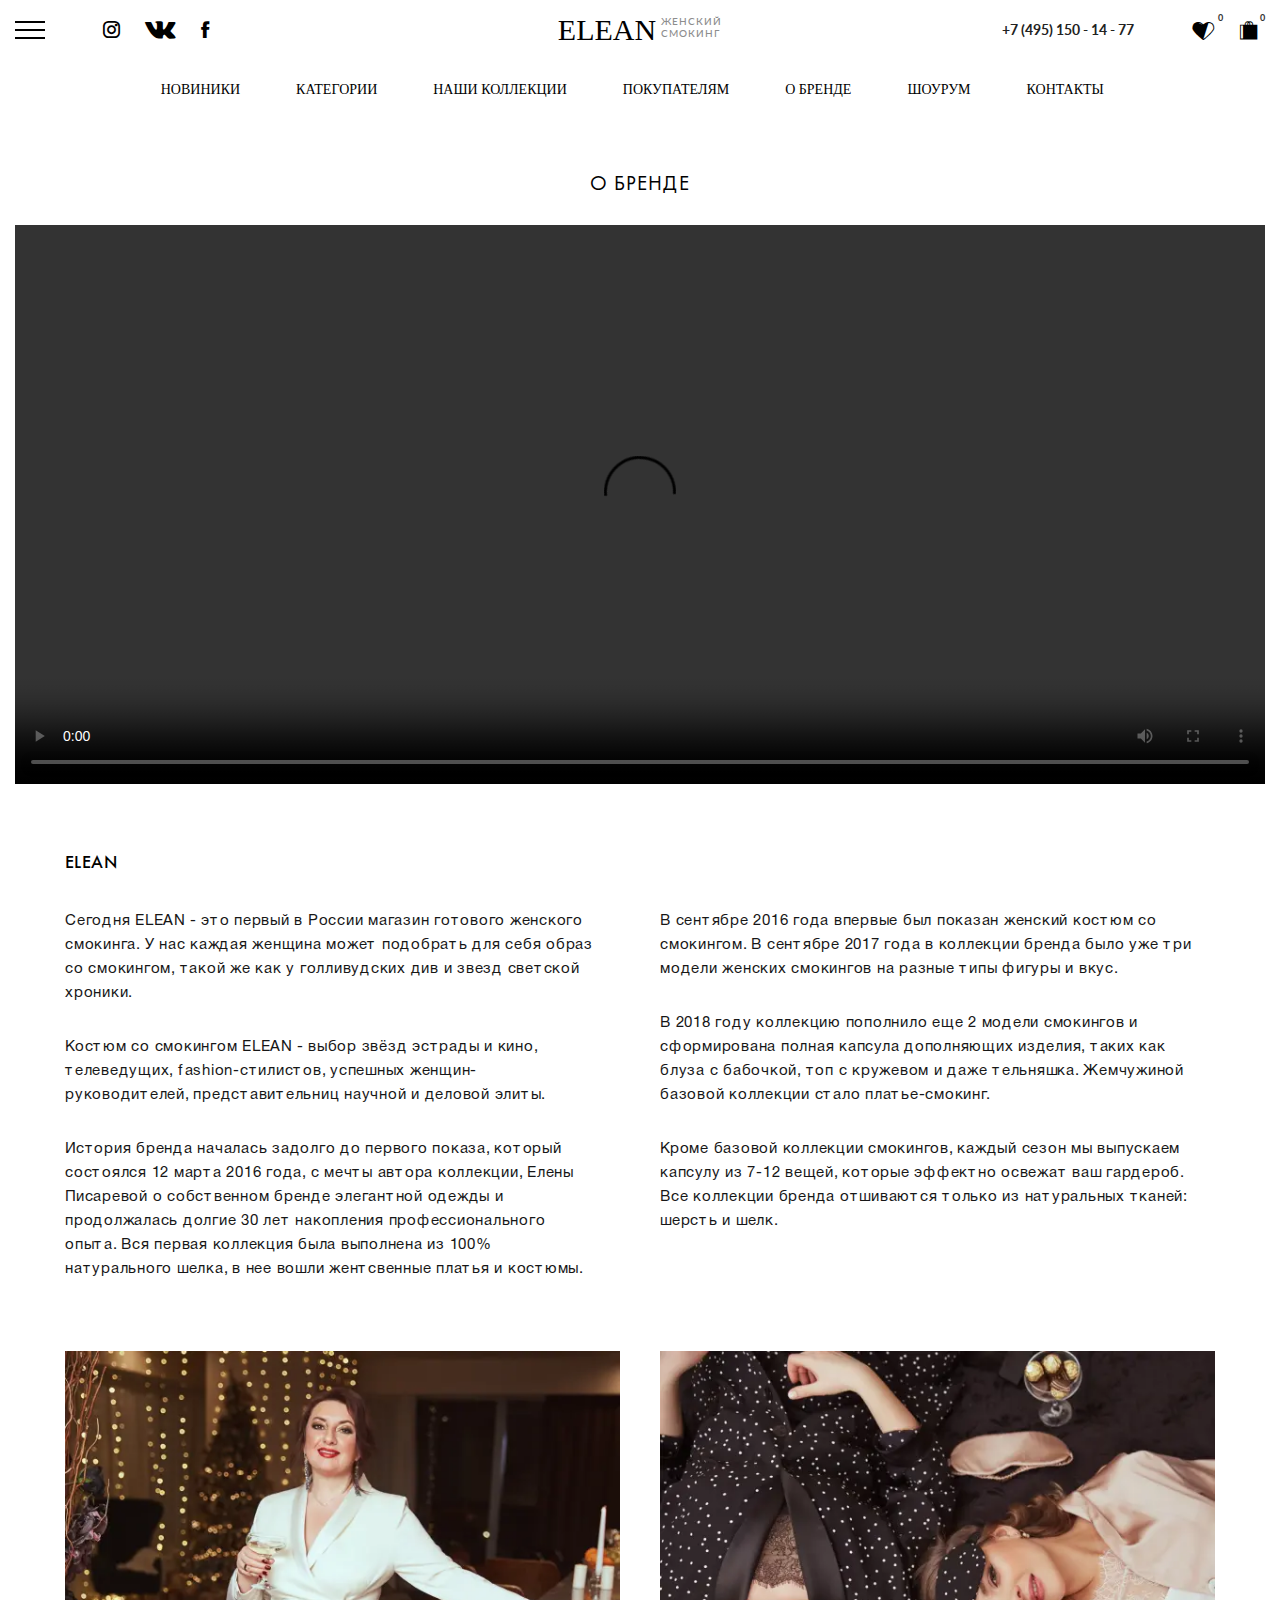
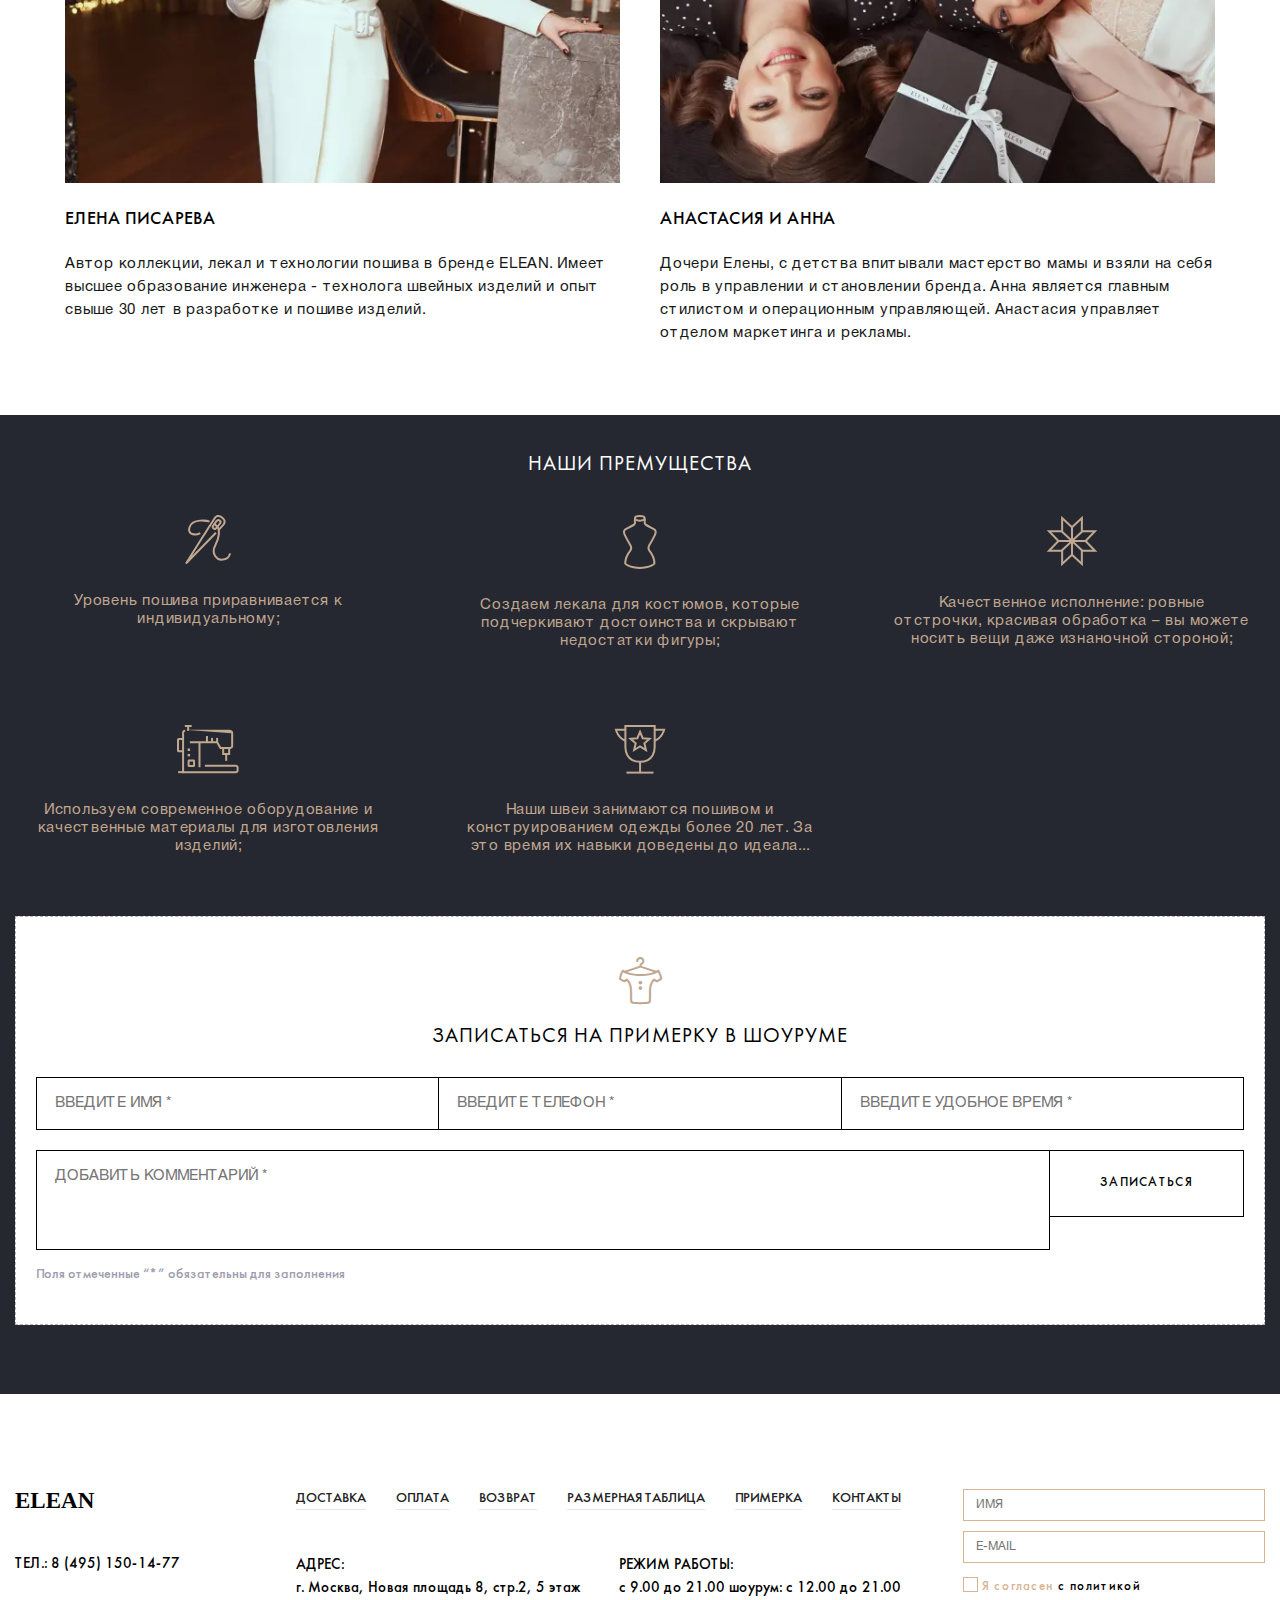
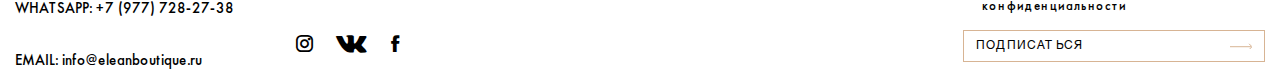
==== about-the-brand.html @ 34b33ac5 "new" ====
<!DOCTYPE html>
<html lang="ru">

<head>
	<title>О БРЕНДЕ</title>
	<meta charset="UTF-8">
	<meta name="format-detection" content="telephone=no">
	<!-- <style>body{opacity: 0;}</style> -->
	<link rel="stylesheet" href="css/style.min.css?_v=20231211155621">
	<link rel="shortcut icon" href="favicon.ico">
	<!-- <meta name="robots" content="noindex, nofollow"> -->
	<meta name="viewport" content="width=device-width, initial-scale=1.0">
</head>

<body>
	<div class="wrapper">
		<header data-scroll="60" class="header">
			<div class="header__container">
				<div class="header__block-top block-top-header">
					<div class="block-top-header__witgh">
						<button type="button" class="menu__icon icon-menu"><span></span></button>
						<a href="" class="block-top-header__like">
							<svg xmlns="http://www.w3.org/2000/svg" width="22" height="18" viewBox="0 0 22 18" fill="none">
								<path d="M10.7965 3.27615C10.1877 2.73743 7.85542 0.801656 5.79016 0.82144C3.67352 0.841984 0.406316 2.20478 0.681891 6.24296C0.92555 9.81014 10.6345 17.1454 10.6345 17.1454C10.6953 17.1895 10.7583 17.1895 10.8237 17.1454C10.8237 17.1454 20.5327 9.80938 20.7763 6.24296C21.0519 2.20478 17.7847 0.841984 15.6673 0.82144C13.2689 0.798612 10.51 3.41312 10.51 3.41312L8.637 5.29182" stroke="#333333" stroke-miterlimit="3.8637" />
							</svg>
						</a>
						<div class="block-top-header__social-block">
							<a href="" class="_icon-instagram"></a>
							<a href="" class="_icon-vk"></a>
							<a href="" class="_icon-fb"></a>
						</div>
					</div>
					<div class="block-top-header__logo logo-block-top-header">
						<a href="home.html" class="logo-header__logo">ELEAN</a>
						<div class="logo-header__sub-title">
							<p>ЖЕНСКИЙ</p>
							<p>СМОКИНГ</p>
						</div>
					</div>
					<div class="block-top-header__witgh block-top-header__witgh_right">
						<a href="tel:74951501477" class="block-top-header__tel">+7 (495) 150 - 14 - 77</a>
						<div class="block-top-header__icons icons-block-top-header">
							<a href="" class="block-top-header__iteme">
								<div class="_icon-like-black"></div>
								<div class="block-top-header__num">0</div>
							</a>
							<a data-popup=".bascet" href="#" class="block-top-header__iteme">
								<div class="_icon-bascet"></div>
								<div class="block-top-header__num">0</div>
							</a>
						</div>
					</div>
				</div>
				<div class="header__block-bottom block-bottom-header">
					<nav class="block-bottom-header__menu">
						<ul class="block-bottom-header__right">
							<li class="block-bottom-header__item"><a href="catalog.html" class="block-bottom-header__link">НОВИНИКИ</a></li>
							<li class="block-bottom-header__item"><a href="catalog.html" class="block-bottom-header__link">КАТЕГОРИИ</a></li>
							<li class="block-bottom-header__item"><a href="catalog.html" class="block-bottom-header__link">НАШИ
									КОЛЛЕКЦИИ</a>
							</li>
						</ul>
						<ul class="block-bottom-header__left">
							<li class="block-bottom-header__item"><a href="delivery.html" class="block-bottom-header__link">ПОКУПАТЕЛЯМ</a></li>
							<li class="block-bottom-header__item"><a href="about-the-brand.html" class="block-bottom-header__link">О
									БРЕНДЕ</a></li>
							<li class="block-bottom-header__item"><a href="showroom.html" class="block-bottom-header__link">ШОУРУМ</a></li>
							<li class="block-bottom-header__item"><a href="contacts.html" class="block-bottom-header__link">КОНТАКТЫ</a></li>
						</ul>
					</nav>
				</div>
				<div class="block-top-header__menu menu">
					<nav data-fullscreen class="menu__body header-body-menu">
						<ul class="menu__list header-body-menu__list">
							<li class="menu__item header-body-menu__iteme">
								<div class="menu__link header-body-menu__link">Категории</div>
								<ul class="menu__list header-body-menu__sub-list">
									<li class="menu__item header-body-menu__sub-iteme"><a href="catalog.html" class="menu__link header-body-menu__sub-link">Юбки</a>
									</li>
									<li class="menu__item header-body-menu__sub-iteme"><a href="catalog.html" class="menu__link header-body-menu__sub-link">Смокинг</a>
									</li>
									<li class="menu__item header-body-menu__sub-iteme"><a href="catalog.html" class="menu__link header-body-menu__sub-link">Костюмы</a>
									</li>
									<li class="menu__item header-body-menu__sub-iteme"><a href="catalog.html" class="menu__link header-body-menu__sub-link">Аксессуары</a>
									</li>
									<li class="menu__item header-body-menu__sub-iteme"><a href="catalog.html" class="menu__link header-body-menu__sub-link">Брюки</a>
									</li>
								</ul>
							</li>
							<li class="menu__item header-body-menu__iteme">
								<div class="menu__link header-body-menu__link">Коллекции</div>
								<ul class="menu__list header-body-menu__sub-list">
									<li class="menu__item header-body-menu__sub-iteme"><a href="catalog.html" class="menu__link header-body-menu__sub-link">Осень-зима 20-21</a>
									</li>
									<li class="menu__item header-body-menu__sub-iteme"><a href="catalog.html" class="menu__link header-body-menu__sub-link">Вечерние комплекты</a>
									</li>
									<li class="menu__item header-body-menu__sub-iteme"><a href="catalog.html" class="menu__link header-body-menu__sub-link">Предзаказ</a>
									</li>
									<li class="menu__item header-body-menu__sub-iteme"><a href="catalog.html" class="menu__link header-body-menu__sub-link">Свадьба и выпускной</a>
									</li>
								</ul>
							</li>
							<li class="menu__item header-body-menu__iteme">
								<div class="menu__link header-body-menu__link">Покупателям</div>
								<ul class="menu__list header-body-menu__sub-list">
									<li class="menu__item header-body-menu__sub-iteme"><a href="delivery.html" class="menu__link header-body-menu__sub-link">Доставка</a>
									</li>
									<li class="menu__item header-body-menu__sub-iteme"><a href="" class="menu__link header-body-menu__sub-link">Акции</a>
									</li>
									<li class="menu__item header-body-menu__sub-iteme"><a href="delivery.html" class="menu__link header-body-menu__sub-link">Возврат</a>
									</li>
									<li class="menu__item header-body-menu__sub-iteme"><a href="speciman.html" class="menu__link header-body-menu__sub-link">Размерная таблица</a>
									</li>
									<li class="menu__item header-body-menu__sub-iteme"><a href="speciman.html" class="menu__link header-body-menu__sub-link">Примерка</a>
									</li>
									<li class="menu__item header-body-menu__sub-iteme"><a href="" class="menu__link header-body-menu__sub-link">Оптовым покупателям</a>
									</li>
								</ul>
							</li>
							<li class="menu__item header-body-menu__iteme">
								<div class="menu__link header-body-menu__link">О бренде</div>
								<ul class="menu__list header-body-menu__sub-list">
									<li class="menu__item header-body-menu__sub-iteme"><a href="showroom.html" class="menu__link header-body-menu__sub-link">Шоурум</a>
									</li>
									<li class="menu__item header-body-menu__sub-iteme"><a href="reviews.html" class="menu__link header-body-menu__sub-link">Отзывы</a>
									</li>
									<li class="menu__item header-body-menu__sub-iteme"><a href="" class="menu__link header-body-menu__sub-link">Статьи</a>
									</li>
									<li class="menu__item header-body-menu__sub-iteme"><a href="speciman.html" class="menu__link header-body-menu__sub-link">Блог</a>
									</li>
								</ul>
							</li>
							<li class="menu__item header-body-menu__iteme">
								<a href="contacts.html" class="menu__link header-body-menu__link">Контакты</a>
							</li>
						</ul>
						<a href="reviews.html" class="header-body-menu__reviews">отзывы</a>
						<div class="header-body-menu__contacts contacts">
							<a href="" class="contacts__iteme">
								<div class="contacts__image _icon-instagram"></div>
								<div class="contacts__text">WhatsApp</div>
							</a>
							<a href="" class="contacts__iteme">
								<div class="contacts__image _icon-vk"></div>
								<div class="contacts__text">Facebook</div>
							</a>
							<a href="" class="contacts__iteme">
								<div class="contacts__image _icon-vk"></div>
								<div class="contacts__text">Telegram</div>
							</a>
							<a href="" class="contacts__iteme">
								<div class="contacts__image _icon-fb"></div>
								<div class="contacts__text">E-mail</div>
							</a>
						</div>
					</nav>
				</div>
			</div>
		</header>
		<div class="about-the-brand-page">
			<div class="about-the-brand-page__container">
				<div class="about-the-brand-page__title title">О БРЕНДЕ</div>
				<div class="about-the-brand-page__video-ibg">
					<video controls src="files/about-the-brand.mp4"></video>
				</div>
				<div class="about-the-brand-page__info info-about-the-brand-page">
					<div class="info-about-the-brand-page__container">
						<div class="info-about-the-brand-page__title">ELEAN</div>
						<div class="info-about-the-brand-page__box-text box-text">
							<div class="box-text__items">
								<p class="box-text__item">Сегодня ELEAN - это первый в России магазин готового женского
									смокинга. У
									нас каждая женщина может подобрать для себя
									образ со смокингом, такой же как у голливудских див и звезд светской хроники.</p>
								<p class="box-text__item">Костюм со смокингом ELEAN - выбор звёзд эстрады и кино, телеведущих,
									fashion-стилистов, успешных женщин-руководителей,
									представительниц научной и деловой элиты.</p>
								<p class="box-text__item">История бренда началась задолго до первого показа, который состоялся
									12
									марта 2016 года, с мечты автора коллекции, Елены
									Писаревой о собственном бренде элегантной одежды и продолжалась долгие 30 лет накопления
									профессионального опыта. Вся
									первая коллекция была выполнена из 100% натурального шелка, в нее вошли жентсвенные платья и
									костюмы.</p>
							</div>
							<div class="box-text__items">
								<p class="box-text__item">В сентябре 2016 года впервые был показан женский костюм со смокингом.
									В
									сентябре 2017 года в коллекции бренда было уже
									три модели женских смокингов на разные типы фигуры и вкус.</p>
								<p class="box-text__item">В 2018 году коллекцию пополнило еще 2 модели смокингов и сформирована
									полная
									капсула дополняющих изделия, таких как
									блуза с бабочкой, топ с кружевом и даже тельняшка. Жемчужиной базовой коллекции стало
									платье-смокинг.</p>
								<p class="box-text__item">Кроме базовой коллекции смокингов, каждый сезон мы выпускаем капсулу
									из
									7-12
									вещей, которые эффектно освежат ваш
									гардероб. Все коллекции бренда отшиваются только из натуральных тканей: шерсть и шелк.</p>
							</div>
						</div>
						<div class="info-about-the-brand-page__box-image box-image">
							<div class="box-image__item">
								<div class="box-image__foto-ibg">
									<picture><source srcset="img/abaut-the-brand/01.webp" type="image/webp"><img src="img/abaut-the-brand/01.png" alt=""></picture>
								</div>
								<div class="box-image__info">
									<div class="box-image__title">ЕЛЕНА ПИСАРЕВА</div>
									<div class="box-image__text">Автор коллекции, лекал и технологии пошива в бренде ELEAN. Имеет
										высшее образование инженера - технолога швейных изделий
										и опыт свыше 30 лет в разработке и пошиве изделий.</div>
								</div>
							</div>
							<div class="box-image__item">
								<div class="box-image__foto-ibg">
									<picture><source srcset="img/abaut-the-brand/02.webp" type="image/webp"><img src="img/abaut-the-brand/02.png" alt=""></picture>
								</div>
								<div class="box-image__info">
									<div class="box-image__title">АНАСТАСИЯ И АННА</div>
									<div class="box-image__text">Дочери Елены, с детства впитывали мастерство мамы и взяли на
										себя
										роль
										в управлении и становлении бренда. Анна является
										главным стилистом и операционным управляющей. Анастасия управляет отделом маркетинга и
										рекламы.
									</div>
								</div>
							</div>
						</div>
					</div>
				</div>
			</div>
			<div class="about-the-brand-page__advantage advantage-about-the-brand-page">
				<div class="advantage-about-the-brand-page__container">
					<div class="advantage-about-the-brand-page__title title">НАШИ ПРЕМУЩЕСТВА</div>
					<div class="advantage-about-the-brand-page__coloms">
						<div class="advantage-about-the-brand-page__colomn">
							<div class="advantage-about-the-brand-page__image">
								<img src="img/abaut-the-brand/icon/abaut-the-brand-01.svg" alt="">
							</div>
							<div class="advantage-about-the-brand-page__text">Уровень пошива приравнивается к индивидуальному;
							</div>
						</div>
						<div class="advantage-about-the-brand-page__colomn">
							<div class="advantage-about-the-brand-page__image">
								<img src="img/abaut-the-brand/icon/abaut-the-brand-02.svg" alt="">
							</div>
							<div class="advantage-about-the-brand-page__text">Создаем лекала для костюмов, которые
								подчеркивают
								достоинства и скрывают недостатки фигуры;</div>
						</div>
						<div class="advantage-about-the-brand-page__colomn">
							<div class="advantage-about-the-brand-page__image">
								<img src="img/abaut-the-brand/icon/abaut-the-brand-03.svg" alt="">
							</div>
							<div class="advantage-about-the-brand-page__text">Качественное исполнение: ровные отстрочки,
								красивая обработка – вы можете носить вещи даже изнаночной стороной;</div>
						</div>
						<div class="advantage-about-the-brand-page__colomn">
							<div class="advantage-about-the-brand-page__image">
								<img src="img/abaut-the-brand/icon/abaut-the-brand-04.svg" alt="">
							</div>
							<div class="advantage-about-the-brand-page__text">Используем современное оборудование и
								качественные материалы для изготовления изделий;</div>
						</div>
						<div class="advantage-about-the-brand-page__colomn advantage-about-the-brand-page__colomn_last">
							<div class="advantage-about-the-brand-page__image">
								<img src="img/abaut-the-brand/icon/abaut-the-brand-05.svg" alt="">
							</div>
							<div class="advantage-about-the-brand-page__text">Наши швеи занимаются пошивом и
								конструированием
								одежды более 20 лет. За это время их навыки доведены до идеала...</div>
						</div>
					</div>
				</div>
				<div class="mainpage__forms forms-mainpage form-advantage-about-the-brand-page">
					<div class="forms-mainpage__container forms-mainpage__container_small">
						<div class="forms-mainpage__box form-advantage-about-the-brand-page__box">
							<div class="forms-mainpage__icon _icon-show-room"></div>
							<div class="forms-mainpage__title title">ЗАПИСАТЬСЯ НА ПРИМЕРКУ В ШОУРУМЕ</div>
							<form action="" class="forms-mainpage__form form-forms-mainpage">
								<div class="form-forms-mainpage__contacts">
									<input autocomplete="off" type="text" name="form[]" data-error="Ошибка " placeholder="ВВЕДИТЕ ИМЯ *" class="input form-forms-mainpage__input">
									<input autocomplete="off" type="tel" name="form[]" data-error="Ошибка " placeholder="ВВЕДИТЕ ТЕЛЕФОН *" class="input form-forms-mainpage__input">
									<input autocomplete="off" type="text" name="form[]" data-error="Ошибка " placeholder="ВВЕДИТЕ УДОБНОЕ ВРЕМЯ *" class="input form-forms-mainpage__input">
								</div>
								<div class="form-forms-mainpage__coment-btn">
									<textarea name="form[]" id="" placeholder="ДОБАВИТЬ КОММЕНТАРИЙ *" class="input form-forms-mainpage__textarea"></textarea>
									<button type="submit" class="form-forms-mainpage__button button">ЗАПИСАТЬСЯ</button>
								</div>
							</form>
							<div class="forms-mainpage__coment">Поля отмеченные “*” обязательны для заполнения</div>
						</div>
					</div>
				</div>
			</div>

		</div>
		<footer class="footer">
			<div class="footer__container footer__container_pc">
				<div class="footer__contacts">
					<div class="footer__logo">ELEAN</div>
					<a href="tel:84951501477" class="footer__tell">ТЕЛ.: 8 (495) 150-14-77</a>
					<a href="https://wa.me/84951501477" class="footer__whatsapp">WHATSAPP: +7 (977) 728-27-38</a>
					<a href="mailto:info@eleanboutique.ru" class="footer__email">EMAIL: info@eleanboutique.ru</a>
				</div>
				<div class="footer__mid">
					<nav class="footer__menu menu-footer">
						<ul class="menu-footer__list">
							<li class="menu-footer__iteme">
								<a href="delivery.html" class="menu-footer__link">ДОСТАВКА</a>
							</li>
							<li class="menu-footer__iteme">
								<a href="delivery.html" class="menu-footer__link">ОПЛАТА</a>
							</li>
							<li class="menu-footer__iteme">
								<a href="delivery.html" class="menu-footer__link">ВОЗВРАТ</a>
							</li>
							<li class="menu-footer__iteme">
								<a data-popup=".size-table" class="menu-footer__link">РАЗМЕРНАЯ ТАБЛИЦА</a>
							</li>
							<li class="menu-footer__iteme">
								<a href="speciman.html" class="menu-footer__link">ПРИМЕРКА</a>
							</li>
							<li class="menu-footer__iteme">
								<a href="contacts.html" class="menu-footer__link">КОНТАКТЫ</a>
							</li>
						</ul>
					</nav>
					<div class="footer__info info-footer">
						<div class="info-footer__item"><span>АДРЕС:</span>г. Москва, Новая площадь 8, стр.2, 5 этаж
						</div>
						<div class="info-footer__item"><span>РЕЖИМ РАБОТЫ:</span>с 9.00 до 21.00 шоурум: с 12.00 до 21.00</div>
					</div>
					<div class="footer__soc">
						<a href="" class="_icon-instagram"></a>
						<a href="" class="_icon-vk"></a>
						<a href="" class="_icon-fb"></a>
					</div>
				</div>
				<div class="footer__forms">
					<form class="footer__form" action="#">
						<input autocomplete="off" type="text" name="form[]" data-error="Ошибка " placeholder="ИМЯ" class="input footer__input">
						<input autocomplete="off" type="text" name="form[]" data-required="email" data-validate data-error="Ошибка " placeholder="E-MAIL" class="input footer__input">
						<div class="checkbox">
							<input id="c_1" data-error="Ошибка " class="checkbox__input" type="checkbox" value="1" name="form[]">
							<label for="c_1" class="checkbox__label"><span class="checkbox__text footer__checkbox-text"><span> Я
										согласен </span> с
									политикой конфиденциальности</span></label>
						</div>
						<button type="submit" class="footer__button">ПОДПИСАТЬСЯ</button>
					</form>
				</div>

			</div>

			<div class="footer__mobile mobile-footer">
				<div class="footer__container">
					<nav class="mobile-footer__menu">
						<ul class="mobile-footer__list">
							<li class="mobile-footer__iteme"><a href="catalog.html" class="mobile-footer__link">КОЛЛЕКЦИЯ</a>
								<ul class="menu__list mobile-footer__sub-list">
									<li class="menu__item mobile-footer__sub-iteme"><a href="catalog.html" class="menu__link mobile-footer__sub-link">Юбки</a>
									</li>
									<li class="menu__item mobile-footer__sub-iteme"><a href="catalog.html" class="menu__link mobile-footer__sub-link">Смокинг</a>
									</li>
									<li class="menu__item mobile-footer__sub-iteme"><a href="catalog.html" class="menu__link mobile-footer__sub-link">Костюмы</a>
									</li>
									<li class="menu__item mobile-footer__sub-iteme"><a href="catalog.html" class="menu__link mobile-footer__sub-link">Аксессуары</a>
									</li>
									<li class="menu__item mobile-footer__sub-iteme"><a href="catalog.html" class="menu__link mobile-footer__sub-link">Брюки</a>
									</li>
								</ul>
							</li>
							<li class="mobile-footer__iteme"><a href="showroom.html" class="mobile-footer__link">ШОУРУМ</a>
								<ul class="menu__list mobile-footer__sub-list">
									<li class="menu__item mobile-footer__sub-iteme"><a href="catalog.html" class="menu__link mobile-footer__sub-link">Осень-зима 20-21</a>
									</li>
									<li class="menu__item mobile-footer__sub-iteme"><a href="catalog.html" class="menu__link mobile-footer__sub-link">Вечерние
											комплекты</a>
									</li>
									<li class="menu__item mobile-footer__sub-iteme"><a href="catalog.html" class="menu__link mobile-footer__sub-link">Предзаказ</a>
									</li>
									<li class="menu__item mobile-footer__sub-iteme"><a href="catalog.html" class="menu__link mobile-footer__sub-link">Свадьба и
											выпускной</a>
									</li>
								</ul>
							</li>
							<li class="mobile-footer__iteme"><a href="" class="mobile-footer__link">ПОКУПАТЕЛЯМ</a>
								<ul class="menu__list mobile-footer__sub-list">
									<li class="menu__item mobile-footer__sub-iteme"><a href="delivery.html" class="menu__link mobile-footer__sub-link">Оплата </a>
									</li>
									<li class="menu__item mobile-footer__sub-iteme"><a href="delivery.html" class="menu__link mobile-footer__sub-link">Доставка</a>
									</li>
									<li class="menu__item mobile-footer__sub-iteme"><a href="delivery.html" class="menu__link mobile-footer__sub-link">Акции</a>
									</li>
									<li class="menu__item mobile-footer__sub-iteme"><a href="delivery.html" class="menu__link mobile-footer__sub-link">Возврат</a>
									</li>
									<li class="menu__item mobile-footer__sub-iteme"><a data-popup=".size-table" href="" class="menu__link mobile-footer__sub-link">Размерная таблица</a>
									</li>
									<li class="menu__item mobile-footer__sub-iteme"><a href="speciman.html" class="menu__link mobile-footer__sub-link">Примерка</a>
									</li>
									<li class="menu__item mobile-footer__sub-iteme"><a href="" class="menu__link mobile-footer__sub-link">Оптовым покупателям</a>
									</li>
								</ul>
							</li>
							<li class="mobile-footer__iteme"><a href="#" class="mobile-footer__link">КОМПАНИЯ</a></li>
							<li class="mobile-footer__iteme"><a href="reviews.html" class="mobile-footer__link">ОТЗЫВЫ</a></li>
							<li class="mobile-footer__iteme"><a href="contacts.html" class="mobile-footer__link">КОНТАКТЫ</a>
								<div class="footer__contacts mobile-footer__contacts">
									<a href="tel:84951501477" class="footer__tell">ТЕЛ.: 8 (495) 150-14-77</a>
									<div class="footer__whatsapp">WHATSAPP: +7 (977) 728-27-38</div>
									<a href="mailto:info@eleanboutique.ru" class="footer__email">EMAIL: info@eleanboutique.ru
									</a>
									<div class="info-footer__item">г. Москва, Новая площадь 8, стр.2, 5 этаж
									</div>
								</div>
							</li>
						</ul>
					</nav>
				</div>
				<div class="footer__contacts mobile-footer__contacts">
					<div class="footer__logo">ELEAN</div>
					<a href="tel:84951501477" class="footer__tell">ТЕЛ.: 8 (495) 150-14-77</a>
					<div class="footer__whatsapp">WHATSAPP: +7 (977) 728-27-38</div>
					<a href="mailto:info@eleanboutique.ru" class="footer__email">EMAIL: info@eleanboutique.ru</a>
					<div class="info-footer__item">г. Москва, Новая площадь 8, стр.2, 5 этаж
					</div>
				</div>
				<div class="mobile-footer__subscribe">
					<form action="" class="mobile-footer__field">
						<label for="">ПОДПИСАТЬСЯ НА НОВОСТИ</label>
						<div class="mobile-footer__box">
							<input data-required="email" data-validate autocomplete="off" type="text" name="form[]" data-error="Ошибка" placeholder="Введите адрес электронной почты" class="mobile-footer__input">
							<button type="submit" class=" mobile-footer__button"></button>
						</div>
					</form>
				</div>
				<div class="mobile-footer__basement">
					<div class="mobile-footer__container">
						<div class="mobile-footer__soc">
							<a href="" class="_icon-instagram"></a>
							<a href="" class="_icon-vk"></a>
							<a href="" class="_icon-fb"></a>
						</div>
						<div class="mobile-footer__title logo-block-top-header">
							<div class="logo-header__logo">ELEAN</div>
							<div class="logo-header__sub-title">
								<p>ЖЕНСКИЙ</p>
								<p>СМОКИНГ</p>
							</div>
						</div>
					</div>
				</div>
			</div>
		</footer>
		<!-- Оболонка слайдера -->
	</div>
	<div id="bascet" aria-hidden="true" class="bascet popup">
		<div class="bascet__wrapper popup__wrapper">
			<div class="bascet__content popup__content">
				<div class="bascet__title">
					<div class="bascet__name">Корзина</div>
					<div class="bascet__decore"></div>
					<button data-close type="button" class="bascet__close"></button>
				</div>
				<div class="bascet__text popup__text">
					<div class="bascet__car-tovar car-tovar-bascet">
						<div class="car-tovar-bascet__image-ibg"><picture><source srcset="img/popup-bascet/01.webp" type="image/webp"><img src="img/popup-bascet/01.png" alt=""></picture></div>
						<div class="car-tovar-bascet__info">
							<div class="car-tovar-bascet__box">
								<div class="car-tovar-bascet__title">Белый смокинг и брюки с лампасами</div>
								<div class="car-tovar-bascet__price">41 400 ₽</div>
							</div>
							<div class="car-tovar-bascet__size">Размер 46</div>
							<div class="car-tovar-bascet__box car-tovar-bascet__box_bottom">
								<div class="car-tovar-bascet__quantity-block">
									<div class="car-tovar-bascet__quantity">Количество</div>
									<div data-quantity class="quantity">
										<button data-quantity-minus type="button" class="quantity__button quantity__button--minus"></button>
										<div class="quantity__input">
											<input data-quantity-value autocomplete="off" type="text" name="form[]" value="1">
										</div>
										<button data-quantity-plus type="button" class="quantity__button quantity__button--plus"></button>
									</div>
								</div>
								<button type="button" class="car-tovar-bascet__button">Удалить</button>
							</div>

						</div>
					</div>
					<div class="bascet__car-tovar car-tovar-bascet">
						<div class="car-tovar-bascet__image-ibg"><picture><source srcset="img/popup-bascet/01.webp" type="image/webp"><img src="img/popup-bascet/01.png" alt=""></picture></div>
						<div class="car-tovar-bascet__info">
							<div class="car-tovar-bascet__box">
								<div class="car-tovar-bascet__title">Белый смокинг и брюки с лампасами</div>
								<div class="car-tovar-bascet__price">26 900 ₽</div>
							</div>
							<div class="car-tovar-bascet__size">Размер 50</div>
							<div class="car-tovar-bascet__box car-tovar-bascet__box_bottom">
								<div class="car-tovar-bascet__quantity-block">
									<div class="car-tovar-bascet__quantity">Количество</div>
									<div data-quantity class="quantity">
										<button data-quantity-minus type="button" class="quantity__button quantity__button--minus"></button>
										<div class="quantity__input">
											<input data-quantity-value autocomplete="off" type="text" name="form[]" value="1">
										</div>
										<button data-quantity-plus type="button" class="quantity__button quantity__button--plus"></button>
									</div>
								</div>
								<button type="button" class="car-tovar-bascet__button">Удалить</button>
							</div>

						</div>
					</div>
					<div class="bascet__footer">
						<div class="bascet__decore_button"></div>
						<div class="bascet__total total">
							<div class="total__text">ИТОГО:</div>
							<div class="total__price">57 200 ₽</div>
						</div>
						<a href="" class="bascet__button">ОФОРМИТЬ ЗАКАЗ</a>
					</div>
				</div>
			</div>
		</div>
	</div>
	<div id="fitting" aria-hidden="true" class="fitting popup">
		<div class="fitting__wrapper popup__wrapper">
			<div class="fitting__content popup__content">
				<button data-close type="button" class="fitting__close"></button>
				<div class="fitting__body">
					<div class="fitting__title">ХОТИТЕ ПРИМЕРИТЬ ДАННУЮ МОДЕЛЬ ПЕРЕД ПОКУПКОЙ? ЛЕГКО!</div>
					<div class="fitting__text">Поскольку фотографии не передают истинное качество и структуру тканей, ощущение
						от нежнейщего прикосновения шелка на вашемтеле, мы предлагаем примерить моделиперед покупкой.
					</div>
					<div class="fitting__instructions">
						<div class="instructions-cart">
							<div class="instructions-cart__image">
								<img class=" instructions-cart__img" src="img/popup/nout.svg" alt="">
							</div>
							<div class="instructions-cart__text">Выберите модели для примерки.</div>
						</div>
						<div class="instructions-cart">
							<div class="instructions-cart__image">
								<img class=" instructions-cart__img" src="img/popup/cur.svg" alt="">
							</div>
							<div class="instructions-cart__text">В назначеное время стилист привезет заказаные мод ели и проведет
								консультацию.</div>
						</div>
						<div class="instructions-cart">
							<div class="instructions-cart__image">
								<img class=" instructions-cart__img" src="img/popup/amail.svg" alt="">
							</div>
							<div class="instructions-cart__text">Оставьте заявку, нажав на кноку ниже.</div>
						</div>
						<div class="instructions-cart">
							<div class="instructions-cart__image">
								<img class=" instructions-cart__img" src="img/popup/mob.svg" alt="">
							</div>
							<div class="instructions-cart__text">Вы можете оплатить понравившиеся модели после примерки.</div>
						</div>
						<div class="instructions-cart instructions-cart_big">
							<div class="instructions-cart__image">
								<img class=" instructions-cart__img" src="img/popup/clock.svg" alt="">
							</div>
							<div class="instructions-cart__text">Наш стилист подтвердит Вашу заявку и согласует удобное для вас
								время и место</div>
						</div>
					</div>
					<form action="" class="form-forms-mainpage fitting-forms">
						<div class="form-forms-mainpage__contacts fitting-forms__contacts">
							<input autocomplete="off" type="text" name="form[]" data-error="Ошибка " placeholder="ВВЕДИТЕ ИМЯ *" class="input form-forms-mainpage__input fitting-forms__input">
							<input autocomplete="off" type="tel" name="form[]" data-error="Ошибка " placeholder="ВВЕДИТЕ ТЕЛЕФОН *" class="input form-forms-mainpage__input fitting-forms__input">
							<input autocomplete="off" type="text" name="form[]" data-error="Ошибка " placeholder="ВВЕДИТЕ E-MAIL *" class="input form-forms-mainpage__input fitting-forms__input">
						</div>
						<div class="form-forms-mainpage__coment-btn fitting-forms__coment-btn">
							<textarea name="form[]" id="" placeholder="ДОБАВИТЬ КОММЕНТАРИЙ" class="input form-forms-mainpage__textarea fitting-forms__textarea"></textarea>
							<div class="size__button fitting__button">
								<div class=" size__options fitting__options">
									<div class=" size__options-item fitting__options-item">
										<input id="fitting__options-item_1" class=" size__options-input fitting__options-input" checked type="radio" value="40" name="option">
										<label for="fitting__options-item_1" class=" size__options-label fitting__options-label"><span class="options__text size__options-text fitting__options-text">40</span></label>
									</div>
									<div class=" size__options-item">
										<input id="fitting__options-item_2" class=" size__options-input fitting__options-input" type="radio" value="42" name="option">
										<label for="fitting__options-item_2" class=" size__options-label fitting__options-label"><span class="options__text size__options-text fitting__options-text">42</span></label>
									</div>
									<div class=" size__options-item">
										<input id="fitting__options-item_3" class="options__input size__options-input fitting__options-input" checked type="radio" value="44" name="option">
										<label for="fitting__options-item_3" class=" size__options-label fitting__options-label"><span class="options__text size__options-text fitting__options-text">44</span></label>
									</div>
									<div class=" size__options-item">
										<input id="fitting__options-item_4" class="options__input size__options-input fitting__options-input" type="radio" value="46" name="option">
										<label for="fitting__options-item_4" class=" size__options-label fitting__options-label"><span class="options__text size__options-text fitting__options-text">46</span></label>
									</div>
									<div class=" size__options-item">
										<input id="fitting__options-item_5" class="options__input size__options-input fitting__options-input" checked type="radio" value="48" name="option">
										<label for="fitting__options-item_5" class=" size__options-label fitting__options-label"><span class="options__text size__options-text fitting__options-text">48</span></label>
									</div>
									<div class=" size__options-item">
										<input id="fitting__options-item_6" class=" size__options-input fitting__options-input" type="radio" value="50" name="option">
										<label for="fitting__options-item_6" class=" size__options-label fitting__options-label"><span class="options__text size__options-text fitting__options-text">50</span></label>
									</div>
								</div>
								<div class="fitting__size">ВЫБЕРИТЕ РАЗМЕР</div>
							</div>
						</div>
						<div class="fitting-form__bootom">
							<div class="checkbox fitting-form__checkbox">
								<input id="fitting-form_1" data-error="Ошибка" class="checkbox__input" type="checkbox" value="1" name="form[]">
								<label for="fitting-form_1" class="checkbox__label"><span class="checkbox__text">Я согласен с <a href="">политикой конфиденциальности</a></span></label>
							</div>
							<button type="button" class="fitting-form__button">ОФОРМИТЬ ПРИМЕРКУ</button>
						</div>
					</form>
				</div>
			</div>
		</div>
	</div>
	<div id="pre-order" aria-hidden="true" class="pre-order popup">
		<div class="pre-order__wrapper popup__wrapper">
			<div class="pre-order__content popup__content">
				<button data-close type="button" class="pre-order__close"></button>
				<div class="pre-order__body">
					<div class="pre-order__title">ОФОРМИТЬ ПРЕДЗАКАЗ</div>
					<div class="pre-order__text">ЕСЛИ ВАШЕГО РАЗМЕРА НЕТ В НАЛИЧИИ, ВЫ МОЖЕТЕ ОФОРМИТЬ ПРЕДЗАКАЗ.</div>
					<div class="pre-order__instructions">
						<div class="pre-order__instructions-box">
							<div class="pre-order-cart">
								<div class="pre-order-cart__text">Срок доставки от 1 до 3-ех недель.</div>
							</div>
							<div class="pre-order-cart">
								<div class="pre-order-cart__text">Для оформления заказа необходимо внести предоплату <span>в
										размере 50%.</span></div>
							</div>
							<div class="pre-order-cart">
								<div data-da=".pre-order-last, 768" class="pre-order-cart__col">Предзаказов в этом месяце:
									<span>26</span>
								</div>
							</div>
						</div>
						<div class="pre-order__instructions-box">

							<div class="pre-order-cart">
								<div class="pre-order-cart__text">Для получения подробной информации оставьте заявку или
									позвоните нам по телефону</div>
							</div>
							<div class="pre-order-cart pre-order-last">
								<div class="pre-order-cart__text"><a target="blank" href="tel:84951501477">ТЕЛ.: 8 (495)
										150-14-77</a><a target="blank" href="https://wa.me/79777282738">WHATSAPP: +7
										(977) 728-27-38</a></div>
							</div>
						</div>
					</div>
					<form action="" class="form-forms-mainpage pre-order-forms">
						<div class="form-forms-mainpage__contacts pre-order-forms__contacts">
							<input autocomplete="off" type="text" name="form[]" data-error="Ошибка " placeholder="ВВЕДИТЕ ИМЯ *" class="input form-forms-mainpage__input pre-order-forms__input">
							<input autocomplete="off" type="tel" name="form[]" data-error="Ошибка " placeholder="ВВЕДИТЕ ТЕЛЕФОН *" class="input form-forms-mainpage__input pre-order-forms__input">
							<input autocomplete="off" type="text" name="form[]" data-error="Ошибка " placeholder="ВВЕДИТЕ E-MAIL *" class="input form-forms-mainpage__input pre-order-forms__input">
						</div>
						<div class="form-forms-mainpage__coment-btn pre-order-forms__coment-btn">
							<textarea name="form[]" id="" placeholder="ДОБАВИТЬ КОММЕНТАРИЙ" class="input form-forms-mainpage__textarea pre-order-forms__textarea"></textarea>
							<div class="size__button pre-order__button">
								<div class=" size__options pre-order__options">
									<div class=" size__options-item pre-order__options-item">
										<input id="pre-order__options-item_1" class=" size__options-input pre-order__options-input" checked type="radio" value="40" name="option">
										<label for="pre-order__options-item_1" class=" size__options-label pre-order__options-label"><span class="options__text size__options-text pre-order__options-text">40</span></label>
									</div>
									<div class=" size__options-item">
										<input id="pre-order__options-item_2" class=" size__options-input pre-order__options-input" type="radio" value="42" name="option">
										<label for="pre-order__options-item_2" class=" size__options-label pre-order__options-label"><span class="options__text size__options-text pre-order__options-text">42</span></label>
									</div>
									<div class=" size__options-item">
										<input id="pre-order__options-item_3" class="options__input size__options-input pre-order__options-input" checked type="radio" value="44" name="option">
										<label for="pre-order__options-item_3" class=" size__options-label pre-order__options-label"><span class="options__text size__options-text pre-order__options-text">44</span></label>
									</div>
									<div class=" size__options-item">
										<input id="pre-order__options-item_4" class="options__input size__options-input pre-order__options-input" type="radio" value="46" name="option">
										<label for="pre-order__options-item_4" class=" size__options-label pre-order__options-label"><span class="options__text size__options-text pre-order__options-text">46</span></label>
									</div>
									<div class=" size__options-item">
										<input id="pre-order__options-item_5" class="options__input size__options-input pre-order__options-input" checked type="radio" value="48" name="option">
										<label for="pre-order__options-item_5" class=" size__options-label pre-order__options-label"><span class="options__text size__options-text pre-order__options-text">48</span></label>
									</div>
									<div class=" size__options-item">
										<input id="pre-order__options-item_6" class=" size__options-input pre-order__options-input" type="radio" value="50" name="option">
										<label for="pre-order__options-item_6" class=" size__options-label pre-order__options-label"><span class="options__text size__options-text pre-order__options-text">50</span></label>
									</div>
								</div>
								<div class="pre-order__size">ВЫБЕРИТЕ РАЗМЕР</div>
							</div>
						</div>
						<div class="pre-order-form__bootom">
							<div class="checkbox pre-order-form__checkbox">
								<input id="pre-order-form_1" data-error="Ошибка" class="checkbox__input" type="checkbox" value="1" name="form[]">
								<label for="pre-order-form_1" class="checkbox__label"><span class="checkbox__text">Я согласен с
										<a href="">политикой конфиденциальности</a></span></label>
							</div>
							<button type="button" class="pre-order-form__button">ОФОРМИТЬ ПРИМЕРКУ</button>
						</div>
					</form>
				</div>
			</div>
		</div>
	</div>
	<div id="size-table" aria-hidden="true" class="size-table popup">
		<div class="size-table__wrapper popup__wrapper popup__wrapper_center">
			<div class="size-table__content popup__content ">
				<button data-close type="button" class="size-table__close popup__close"></button>
				<div class="size-table__title title-popup">ТАБЛИЦА РАЗМЕРОВ</div>
				<div class="size-table__box table-size">
					<div class="table-size__row">
						<div class="table-size__iteme_name">Размеры</div>
						<div class="table-size__iteme_name">Грудь</div>
						<div class="table-size__iteme_name">Талия</div>
						<div class="table-size__iteme_name">Бедра</div>
						<div class="table-size__iteme_name">Рукав</div>
					</div>
					<div class="table-size__row">
						<div class="table-size__iteme_value"><span>40 XS</span></div>
						<div class="table-size__iteme">80</div>
						<div class="table-size__iteme">60</div>
						<div class="table-size__iteme">88</div>
						<div class="table-size__iteme">40</div>
					</div>
					<div class="table-size__row">
						<div class="table-size__iteme_value"><span>42 S</span></div>
						<div class="table-size__iteme">84</div>
						<div class="table-size__iteme">64</div>
						<div class="table-size__iteme">92</div>
						<div class="table-size__iteme">40</div>
					</div>
					<div class="table-size__row">
						<div class="table-size__iteme_value"><span>44 M</span></div>
						<div class="table-size__iteme">88</div>
						<div class="table-size__iteme">68</div>
						<div class="table-size__iteme">96</div>
						<div class="table-size__iteme">40</div>
					</div>
					<div class="table-size__row">
						<div class="table-size__iteme_value"><span>46 L</span></div>
						<div class="table-size__iteme">92</div>
						<div class="table-size__iteme">72</div>
						<div class="table-size__iteme">100</div>
						<div class="table-size__iteme">40</div>
					</div>
					<div class="table-size__row">
						<div class="table-size__iteme_value"><span>48 XL</span></div>
						<div class="table-size__iteme">96</div>
						<div class="table-size__iteme">76</div>
						<div class="table-size__iteme">104</div>
						<div class="table-size__iteme">41</div>
					</div>
					<div class="table-size__row">
						<div class="table-size__iteme_value"><span>50 2XL</span></div>
						<div class="table-size__iteme">100</div>
						<div class="table-size__iteme">80</div>
						<div class="table-size__iteme">108</div>
						<div class="table-size__iteme">42</div>
					</div>
				</div>

			</div>
		</div>
	</div>
	<div id="buy" aria-hidden="true" class="buy popup">
		<div class="buy__wrapper popup__wrapper popup__wrapper_center">
			<div class="buy__content popup__content ">
				<button data-close type="button" class="buy__close popup__close"></button>
				<div class="buy__title title-popup">ЖАКЕТ-СМОКИНГ С ЛАЦКАНМИ ДОБАВЛЕН В КОРЗИНУ ПОКУПОК!</div>
				<div class="buy__text">С ЭТИМ ИЗДЕЛИЕМ ЧАЩЕ ВСЕГО ПОКУПАЮТ:</div>
				<div class="buy__slider swiper">
					<div class="buy__wrapper swiper-wrapper">
						<div class="buy__slide swiper-slide">
							<div class="myproduct">
								<div class="myproduct__image-ibg"><picture><source srcset="img/slider-clients/02.webp" type="image/webp"><img src="img/slider-clients/02.png" alt=""></picture></div>
								<div class="myproduct__information">
									<div class="myproduct__row">
										<div class="myproduct__name-tovar">/ Брюки зауженные</div>
										<div class="myproduct__like-tovar _icon-like-black"></div>
									</div>
									<div class="myproduct__row">
										<div class="myproduct__price-tovar">13500 ₽</div>
										<div class="myproduct__coment-tovar">Подчеркнет линию талии</div>
									</div>
								</div>
							</div>

						</div>
						<div class="buy__slide swiper-slide">
							<div class="myproduct">
								<div class="myproduct__image-ibg"><picture><source srcset="img/slider-clients/02.webp" type="image/webp"><img src="img/slider-clients/02.png" alt=""></picture></div>
								<div class="myproduct__information">
									<div class="myproduct__row">
										<div class="myproduct__name-tovar">/ Брюки зауженные</div>
										<div class="myproduct__like-tovar _icon-like-black"></div>
									</div>
									<div class="myproduct__row">
										<div class="myproduct__price-tovar">13500 ₽</div>
										<div class="myproduct__coment-tovar">Подчеркнет линию талии</div>
									</div>
								</div>
							</div>

						</div>
						<div class="buy__slide swiper-slide">
							<div class="myproduct">
								<div class="myproduct__image-ibg"><picture><source srcset="img/slider-clients/02.webp" type="image/webp"><img src="img/slider-clients/02.png" alt=""></picture></div>
								<div class="myproduct__information">
									<div class="myproduct__row">
										<div class="myproduct__name-tovar">/ Брюки зауженные</div>
										<div class="myproduct__like-tovar _icon-like-black"></div>
									</div>
									<div class="myproduct__row">
										<div class="myproduct__price-tovar">13500 ₽</div>
										<div class="myproduct__coment-tovar">Подчеркнет линию талии</div>
									</div>
								</div>
							</div>

						</div>
						<div class="buy__slide swiper-slide">
							<div class="myproduct">
								<div class="myproduct__image-ibg"><picture><source srcset="img/slider-clients/02.webp" type="image/webp"><img src="img/slider-clients/02.png" alt=""></picture></div>
								<div class="myproduct__information">
									<div class="myproduct__row">
										<div class="myproduct__name-tovar">/ Брюки зауженные</div>
										<div class="myproduct__like-tovar _icon-like-black"></div>
									</div>
									<div class="myproduct__row">
										<div class="myproduct__price-tovar">13500 ₽</div>
										<div class="myproduct__coment-tovar">Подчеркнет линию талии</div>
									</div>
								</div>
							</div>

						</div>
						<div class="buy__slide swiper-slide">
							<div class="myproduct">
								<div class="myproduct__image-ibg"><picture><source srcset="img/slider-clients/02.webp" type="image/webp"><img src="img/slider-clients/02.png" alt=""></picture></div>
								<div class="myproduct__information">
									<div class="myproduct__row">
										<div class="myproduct__name-tovar">/ Брюки зауженные </div>
										<div class="myproduct__like-tovar _icon-like-black"></div>
									</div>
									<div class="myproduct__row">
										<div class="myproduct__price-tovar">13500 ₽</div>
										<div class="myproduct__coment-tovar">Подчеркнет линию талии</div>
									</div>
								</div>
							</div>
						</div>
					</div>

				</div>
				<div class="buy__buttons">
					<a href="cart-tovar.html#bascet" class="button buy__button">ПРОДОЛЖИТЬ ПОКУПКИ</a>
					<a href="" class="button buy__button">ПЕРЕЙТИ К ОФОРМЛЕНИЮ</a>
				</div>
			</div>
		</div>
	</div>
	<script src="js/app.min.js?_v=20231211155621"></script>

</body>

</html>
---- css/style.min.css ----
@charset "UTF-8";@import url(https://fonts.googleapis.com/css?family=Lato:100,100italic,300,300italic,regular,italic,700,700italic,900,900italic&display=swap);@font-face{font-family:FuturaDemiC;font-display:swap;src:url(../fonts/futurademic.woff2) format("woff2"),url(../fonts/futurademic.woff) format("woff");font-weight:400;font-style:normal}@font-face{font-family:FuturaBookC;font-display:swap;src:url(../fonts/futurabookc.woff2) format("woff2"),url(../fonts/futurabookc.woff) format("woff");font-weight:400;font-style:normal}@font-face{font-family:FuturaMediumBT;font-display:swap;src:url(../fonts/FuturaMediumBT.woff2) format("woff2"),url(../fonts/FuturaMediumBT.woff) format("woff");font-weight:400;font-style:normal}@font-face{font-family:FuturaMediumC;font-display:swap;src:url(../fonts/futuramediumc.woff2) format("woff2"),url(../fonts/futuramediumc.woff) format("woff");font-weight:400;font-style:normal}@font-face{font-family:HelveticaNeueCyr;font-display:swap;src:url(../fonts/HelveticaNeueCyr-Medium.woff2) format("woff2"),url(../fonts/HelveticaNeueCyr-Medium.woff) format("woff");font-weight:500;font-style:normal}@font-face{font-family:HelveticaNeueCyr;font-display:swap;src:url(../fonts/helveticaneuecyr-roman.woff2) format("woff2"),url(../fonts/helveticaneuecyr-roman.woff) format("woff");font-weight:400;font-style:normal}@font-face{font-family:icons;font-display:swap;src:url(../fonts/icons.woff2) format("woff2"),url(../fonts/icons.woff) format("woff");font-weight:400;font-style:normal}@font-face{font-family:Lato;font-display:swap;src:url(../fonts/Lato-Semibold.woff2) format("woff2"),url(../fonts/Lato-Semibold.woff) format("woff");font-weight:600;font-style:normal}.info-cart-tovar__name::after,[class*=_icon-]:before{font-family:icons;font-style:normal;font-weight:400;font-variant:normal;text-transform:none;line-height:1;-webkit-font-smoothing:antialiased;-moz-osx-font-smoothing:grayscale}[class*=_icon-]:before{display:block}._icon-bascet:before{content:"\e901"}._icon-fb:before{content:"\e902"}._icon-instagram:before{content:"\e904"}._icon-like-black:before{content:"\e906"}._icon-show-room:before{content:"\e907"}._icon-vk:before{content:"\e908"}*{padding:0;margin:0;border:0}*,:after,:before{-webkit-box-sizing:border-box;box-sizing:border-box}body,html{height:100%;min-width:320px}body{color:#000;line-height:1;font-family:HelveticaNeueCyr;font-size:.9375rem;-ms-text-size-adjust:100%;-moz-text-size-adjust:100%;-webkit-text-size-adjust:100%;-webkit-font-smoothing:antialiased;-moz-osx-font-smoothing:grayscale}button,input,textarea{font-family:HelveticaNeueCyr;font-size:inherit;line-height:inherit}button{cursor:pointer;color:inherit;background-color:transparent}a{color:inherit;text-decoration:none}ul li{list-style:none}img{vertical-align:top}h1,h2,h3,h4,h5,h6{font-weight:inherit;font-size:inherit}.lock body{overflow:hidden;-ms-touch-action:none;touch-action:none;-ms-scroll-chaining:none;overscroll-behavior:none}.wrapper{min-height:100%;display:-webkit-box;display:-ms-flexbox;display:flex;-webkit-box-orient:vertical;-webkit-box-direction:normal;-ms-flex-direction:column;flex-direction:column;overflow:hidden}@supports (overflow:clip){.wrapper{overflow:clip}}.wrapper>main{-webkit-box-flex:1;-ms-flex:1 1 auto;flex:1 1 auto}.wrapper>*{min-width:0}[class*=__container]{max-width:85.625rem;margin:0 auto;padding:0 .9375rem}.button{padding:1.25rem 3.125rem;border:1px solid #000;color:#000;font-family:FuturaMediumC;font-size:13px;font-weight:500;line-height:25px;letter-spacing:1.3px;-webkit-transition:all .2s ease 0s;transition:all .2s ease 0s}.button--fw{width:100%}input[type=email],input[type=tel],input[type=text],textarea{-webkit-appearance:none;-moz-appearance:none;appearance:none}.input{border-radius:0!important;width:100%;display:block;padding:0 20px;border:1px solid #eee}.input._form-focus{border:none}.input[placeholder]:not([data-placeholder-nohiden])::-webkit-input-placeholder{-webkit-transition:opacity .3s;transition:opacity .3s}.input[placeholder]:not([data-placeholder-nohiden])::-moz-placeholder{-moz-transition:opacity .3s;transition:opacity .3s}.input[placeholder]:not([data-placeholder-nohiden]):-ms-input-placeholder{-ms-transition:opacity .3s;transition:opacity .3s}.input[placeholder]:not([data-placeholder-nohiden])::-ms-input-placeholder{-ms-transition:opacity .3s;transition:opacity .3s}.input[placeholder]:not([data-placeholder-nohiden])::placeholder{-webkit-transition:opacity .3s;transition:opacity .3s}.input[placeholder]:not([data-placeholder-nohiden]):focus::-webkit-input-placeholder{opacity:0}.input[placeholder]:not([data-placeholder-nohiden]):focus::-moz-placeholder{opacity:0}.input[placeholder]:not([data-placeholder-nohiden]):focus:-ms-input-placeholder{opacity:0}.input[placeholder]:not([data-placeholder-nohiden]):focus::-ms-input-placeholder{opacity:0}.input[placeholder]:not([data-placeholder-nohiden]):focus::placeholder{opacity:0}textarea.input{resize:none;padding:18px 18px}.checkbox{position:relative}.checkbox:not(:last-child){margin-bottom:.3125em}.checkbox__input{position:absolute;width:0;height:0;opacity:0}.checkbox__input:focus-visible+.checkbox__label:before{-webkit-box-shadow:0 0 5px #000;box-shadow:0 0 5px #000}.checkbox__input:checked+.checkbox__label:before{opacity:1;background:#d7b494}.checkbox__label{cursor:pointer;display:-webkit-inline-box;display:-ms-inline-flexbox;display:inline-flex;position:relative;gap:10px}.checkbox__label:before{content:"";opacity:0;-webkit-transition:all .3s ease 0s;transition:all .3s ease 0s;position:relative;top:.1875rem;left:3px;-ms-flex-item-align:start;align-self:flex-start;-webkit-box-flex:0;-ms-flex:0 0 9px;flex:0 0 9px;width:9px;height:9px}.checkbox__label::after{content:"";position:absolute;top:0;left:0;-webkit-box-flex:0;-ms-flex:0 0 15px;flex:0 0 15px;width:15px;height:15px;border:1px solid #d7b494}.checkbox__text{-ms-flex-item-align:center;-ms-grid-row-align:center;align-self:center}.options{display:-webkit-box;display:-ms-flexbox;display:flex;-webkit-box-orient:vertical;-webkit-box-direction:normal;-ms-flex-direction:column;flex-direction:column;-webkit-box-align:start;-ms-flex-align:start;align-items:flex-start}.options__item{position:relative;cursor:pointer}.options__item:not(:last-child){margin-bottom:.3125em}.options__input{width:0;height:0;opacity:0;position:absolute}.options__input:focus-visible+.options__label:before{-webkit-box-shadow:0 0 5px #000;box-shadow:0 0 5px #000}.options__input:checked+.options__label:after{-webkit-transform:scale(1);-ms-transform:scale(1);transform:scale(1)}.options__label{display:-webkit-inline-box;display:-ms-inline-flexbox;display:inline-flex;-webkit-box-align:center;-ms-flex-align:center;align-items:center;cursor:pointer;gap:10px}.options__label:before{content:"";-ms-flex-item-align:start;align-self:flex-start;width:20px;height:20px;-webkit-box-flex:0;-ms-flex:0 0 20px;flex:0 0 20px;border-radius:50%;border:1px solid #a7a9ac}.options__label:after{content:"";-webkit-transition:all .3s ease 0s;transition:all .3s ease 0s;-webkit-transform:scale(0);-ms-transform:scale(0);transform:scale(0);width:10px;height:10px;border-radius:50%;background-color:#77243a;position:absolute;left:5px;top:5px}.select{min-width:0;position:relative}.select__body{position:relative}.select__title{color:inherit;text-align:left;border:1px solid #d9d9d9;background-color:#fff;cursor:pointer;width:100%;border-radius:4px}.select__value{display:-webkit-box;display:-ms-flexbox;display:flex;min-width:0;-webkit-box-align:center;-ms-flex-align:center;align-items:center;height:1.875rem;padding:0 .9375rem;gap:.625rem}.select__value>*{-webkit-box-flex:1;-ms-flex:1 1 auto;flex:1 1 auto}.select__value:after{content:"";-ms-flex-item-align:stretch;-ms-grid-row-align:stretch;align-self:stretch;-webkit-box-flex:0;-ms-flex:0 0 10px;flex:0 0 10px;-webkit-transition:all .3s ease 0s;transition:all .3s ease 0s;display:-webkit-box;display:-ms-flexbox;display:flex;-webkit-box-pack:center;-ms-flex-pack:center;justify-content:center;-webkit-box-align:center;-ms-flex-align:center;align-items:center}._select-open .select__value:after{-webkit-transform:rotate(-180deg);-ms-transform:rotate(-180deg);transform:rotate(-180deg)}.select__value._select-pseudo-label::before{content:attr(data-pseudo-label);opacity:.5}.select__content{-webkit-box-flex:1;-ms-flex:1 1 auto;flex:1 1 auto;overflow:hidden;text-overflow:ellipsis;white-space:nowrap}.select__text{-webkit-box-flex:1;-ms-flex:1 1 auto;flex:1 1 auto;overflow:hidden;text-overflow:ellipsis;white-space:nowrap}.select__input{width:100%;background-color:transparent;height:100%}.select__options{color:#000;position:absolute;top:calc(100% - .0625rem);border-radius:0 0 4px 4px;min-width:100%;left:0;background-color:#fff;border-top:0;border:1px solid #d9d9d9;border-top:0;padding:10px 0 5px 0}.select__scroll{overflow-y:auto;overflow-x:hidden;max-height:12.5rem}.select__option{width:100%;text-align:left;cursor:pointer;padding:5px 15px;color:inherit}.select__option._select-selected{background-color:#eee}.select__row{display:-webkit-inline-box;display:-ms-inline-flexbox;display:inline-flex;-webkit-box-align:center;-ms-flex-align:center;align-items:center}.select--show-top .select__options{top:auto;bottom:calc(100% - .0625rem);border:1px solid #d9d9d9;border-bottom:0;border-radius:4px 4px 0 0;padding:5px 0 10px 0}._select-tag{cursor:pointer}.quantity{width:120px;height:40px;display:-webkit-box;display:-ms-flexbox;display:flex;border:1px solid rgba(166,166,166,.45)}.quantity__button{-webkit-box-flex:0;-ms-flex:0 0 40px;flex:0 0 40px;position:relative;cursor:pointer}.quantity__button::after,.quantity__button::before{content:"";position:absolute;top:50%;left:50%;-webkit-transition:all .3s ease 0s;transition:all .3s ease 0s;margin:0 0 0 -4.5px;background-color:#a6a6a6;width:9px;height:1px}.quantity__button--plus::before{-webkit-transform:rotate(-90deg);-ms-transform:rotate(-90deg);transform:rotate(-90deg)}.quantity__input{-webkit-box-flex:1;-ms-flex:1 1 auto;flex:1 1 auto}.quantity__input input{height:100%;color:#a6a6a6;font-size:12px;width:100%;text-align:center}body::after{content:"";background-color:rgba(0,0,0,.5);position:fixed;width:100%;height:100%;top:0;left:0;opacity:0;-webkit-transition:opacity .8s ease 0s;transition:opacity .8s ease 0s;pointer-events:none;z-index:149}.popup-show body::after{opacity:1}.popup{position:fixed;top:0;left:0;bottom:0;right:0;-webkit-transition:visibility .8s ease 0s;transition:visibility .8s ease 0s;visibility:hidden;pointer-events:none}.popup_show{z-index:150;visibility:visible;overflow:auto;pointer-events:auto}.popup_show .popup__content{visibility:visible;-webkit-transform:scale(1);-ms-transform:scale(1);transform:scale(1)}.popup__wrapper{display:-webkit-box;display:-ms-flexbox;display:flex;-webkit-box-orient:vertical;-webkit-box-direction:normal;-ms-flex-direction:column;flex-direction:column;min-height:100%;-webkit-box-flex:1;-ms-flex:1 1 auto;flex:1 1 auto;width:100%;-webkit-box-pack:start;-ms-flex-pack:start;justify-content:flex-start;-webkit-box-align:end;-ms-flex-align:end;align-items:flex-end}.popup__wrapper_center{display:-ms-grid;display:grid;-webkit-box-pack:center;-ms-flex-pack:center;justify-content:center;-webkit-box-align:center;-ms-flex-align:center;align-items:center}.popup__content{visibility:hidden;-webkit-transform:scale(0);-ms-transform:scale(0);transform:scale(0);-webkit-transition:-webkit-transform .3s ease 0s;transition:-webkit-transform .3s ease 0s;transition:transform .3s ease 0s;transition:transform .3s ease 0s,-webkit-transform .3s ease 0s;background-color:#fff;padding:47px;width:100%;max-width:641px}.lock .popup__content{visibility:visible}.bascet__title{display:-webkit-box;display:-ms-flexbox;display:flex;-webkit-box-pack:justify;-ms-flex-pack:justify;justify-content:space-between;gap:.9375rem;padding-bottom:2.1875rem}.bascet__name{color:#222;font-family:FuturaMediumC;font-size:15px;font-weight:500;line-height:21px;text-transform:uppercase}.bascet__decore{-webkit-box-flex:1;-ms-flex:1 1 auto;flex:1 1 auto;height:1px;background:#e0e0e0;-ms-flex-item-align:center;-ms-grid-row-align:center;align-self:center}.bascet__close{display:block;position:relative;width:.75rem;height:.75rem;z-index:5}.bascet__close::after,.bascet__close::before{content:"";-webkit-transition:all .3s ease 0s;transition:all .3s ease 0s;right:0;position:absolute;width:100%;height:.125rem;background-color:#000}.bascet__close::before{top:calc(50% - .0625rem);-webkit-transform:rotate(-45deg);-ms-transform:rotate(-45deg);transform:rotate(-45deg)}.bascet__close::after{bottom:calc(50% - .0625rem);-webkit-transform:rotate(45deg);-ms-transform:rotate(45deg);transform:rotate(45deg)}.bascet__text{display:-webkit-box;display:-ms-flexbox;display:flex;-webkit-box-orient:vertical;-webkit-box-direction:normal;-ms-flex-direction:column;flex-direction:column;gap:2.5rem}.bascet__decore_button{height:1px;background:#e0e0e0;margin-bottom:1.25rem}.bascet__button{display:-webkit-box;display:-ms-flexbox;display:flex;-webkit-box-pack:center;-ms-flex-pack:center;justify-content:center;background-color:#000;color:#fff;font-family:FuturaMediumC;font-size:15px;font-weight:500;line-height:18px;letter-spacing:1.5px;padding:1rem .625rem}.total{display:-webkit-box;display:-ms-flexbox;display:flex;color:#242424;font-family:FuturaMediumC;font-size:17px;font-weight:500;line-height:23px;-webkit-box-pack:justify;-ms-flex-pack:justify;justify-content:space-between;padding-bottom:1.5625rem}.car-tovar-bascet{display:-webkit-box;display:-ms-flexbox;display:flex;gap:1.125rem}.car-tovar-bascet__image-ibg{padding-top:35.8181818182%;min-width:148px}.car-tovar-bascet__info{padding-top:.6875rem;-webkit-box-flex:1;-ms-flex:1 1 auto;flex:1 1 auto;color:#242424;font-family:FuturaMediumC;font-size:18px;font-weight:500;line-height:20px;display:-webkit-box;display:-ms-flexbox;display:flex;-webkit-box-orient:vertical;-webkit-box-direction:normal;-ms-flex-direction:column;flex-direction:column}.car-tovar-bascet__box{display:-webkit-box;display:-ms-flexbox;display:flex;-webkit-box-pack:justify;-ms-flex-pack:justify;justify-content:space-between}.car-tovar-bascet__size{color:#242424;font-family:FuturaBookC;font-size:17px;font-weight:400;line-height:23px}.car-tovar-bascet__quantity{color:#242424;font-family:FuturaBookC;font-size:17px;font-weight:400;line-height:23px;padding-bottom:.75rem}.car-tovar-bascet__button{text-align:left;font-family:FuturaBookC;font-size:17px;-webkit-transition:all .3s ease 0s;transition:all .3s ease 0s;color:#242424}.fitting__wrapper{display:block;position:relative;display:-ms-grid;display:grid;-webkit-box-pack:center;-ms-flex-pack:center;justify-content:center;-webkit-box-align:center;-ms-flex-align:center;align-items:center}.fitting__content{max-width:1017px;padding:4.125rem 7.5rem;-webkit-transition:all .3s ease 0s;transition:all .3s ease 0s}.popup_show .fitting__content{visibility:visible}.fitting__close{width:2.5rem;height:2.5rem;z-index:5;position:absolute;top:0;right:0;background-color:#000;color:#fff}.fitting__close::after,.fitting__close::before{content:"";-webkit-transition:all .3s ease 0s;transition:all .3s ease 0s;right:0;position:absolute;width:100%;height:.125rem;background-color:#fff}.fitting__close::before{top:calc(50% - .0625rem);-webkit-transform:rotate(-45deg);-ms-transform:rotate(-45deg);transform:rotate(-45deg)}.fitting__close::after{bottom:calc(50% - .0625rem);-webkit-transform:rotate(45deg);-ms-transform:rotate(45deg);transform:rotate(45deg)}.fitting__body{font-family:FuturaMediumC;font-weight:500}.fitting__title{color:#171717;font-size:30px;line-height:33px;letter-spacing:.9px;padding-bottom:2.1875rem}.fitting__text{font-size:18px;line-height:23px;letter-spacing:.54px;padding-bottom:1.5625rem}.fitting__instructions{display:-ms-grid;display:grid;-ms-grid-columns:(1fr)[2];grid-template-columns:repeat(2,1fr);-ms-grid-rows:auto;grid-template-rows:auto;row-gap:2.0625rem;-webkit-column-gap:2.8125rem;-moz-column-gap:2.8125rem;column-gap:2.8125rem;padding-bottom:2.5rem}.fitting__button{display:-webkit-box;display:-ms-flexbox;display:flex;gap:1.0625rem;-webkit-box-align:center;-ms-flex-align:center;align-items:center;padding-right:.625rem}.fitting__options{display:-ms-grid!important;display:grid!important;-ms-grid-columns:(1fr)[3];grid-template-columns:repeat(3,1fr);gap:0!important;padding:0!important}.fitting__options-input:checked+.size__options-label>.size__options-text{color:#fff!important}.fitting__options-label::before{border:1px solid #000!important}.fitting__options-text{color:#000!important}.instructions-cart{display:-webkit-box;display:-ms-flexbox;display:flex}.instructions-cart_big{-ms-grid-column-span:2;grid-column:span 2}.instructions-cart__image{-webkit-box-flex:0;-ms-flex:0 0 56px;flex:0 0 56px;display:-webkit-box;display:-ms-flexbox;display:flex;-webkit-box-pack:center;-ms-flex-pack:center;justify-content:center;-webkit-box-align:center;-ms-flex-align:center;align-items:center}.instructions-cart__text{color:#171717;font-family:FuturaBookC;font-size:18px;line-height:22px;letter-spacing:.54px;padding-top:.75rem;padding-left:.75rem}.fitting-forms__contacts{gap:1.0625rem}.fitting-forms__input{border-left:1px solid #000!important}.fitting-forms__coment-btn{gap:1rem}.fitting-form__bootom{display:-webkit-box;display:-ms-flexbox;display:flex;-webkit-box-pack:justify;-ms-flex-pack:justify;justify-content:space-between;-webkit-box-align:center;-ms-flex-align:center;align-items:center;padding-top:1.4375rem}.fitting-form__checkbox a{text-decoration:underline}.fitting-form__button{background-color:#000;border:1px solid #202020;padding:1.375rem 1.875rem;color:#828282;font-family:FuturaMediumC;font-size:15px;font-weight:500;line-height:18px;letter-spacing:1.5px;-webkit-transition:all .3s ease 0s;transition:all .3s ease 0s}.pre-order__wrapper{display:block;position:relative;display:-ms-grid;display:grid;-webkit-box-pack:center;-ms-flex-pack:center;justify-content:center;-webkit-box-align:center;-ms-flex-align:center;align-items:center}.pre-order__content{max-width:1017px;padding:4.125rem 7.5rem;-webkit-transition:all .3s ease 0s;transition:all .3s ease 0s}.popup_show .pre-order__content{visibility:visible}.pre-order__close{width:2.5rem;height:2.5rem;z-index:5;position:absolute;top:0;right:0;background-color:#000;color:#fff}.pre-order__close::after,.pre-order__close::before{content:"";-webkit-transition:all .3s ease 0s;transition:all .3s ease 0s;right:0;position:absolute;width:100%;height:.125rem;background-color:#fff}.pre-order__close::before{top:calc(50% - .0625rem);-webkit-transform:rotate(-45deg);-ms-transform:rotate(-45deg);transform:rotate(-45deg)}.pre-order__close::after{bottom:calc(50% - .0625rem);-webkit-transform:rotate(45deg);-ms-transform:rotate(45deg);transform:rotate(45deg)}.pre-order__body{font-family:FuturaMediumC;font-weight:500}.pre-order__title{color:#171717;font-size:30px;line-height:33px;letter-spacing:.9px;padding-bottom:2.1875rem}.pre-order__text{font-size:18px;line-height:23px;letter-spacing:.54px;padding-bottom:1.5625rem}.pre-order__instructions{display:-ms-grid;display:grid;-ms-grid-columns:(1fr)[2];grid-template-columns:repeat(2,1fr);row-gap:2.0625rem;-webkit-column-gap:2.1875rem;-moz-column-gap:2.1875rem;column-gap:2.1875rem;padding-bottom:2.5rem}.pre-order__instructions-box{display:-webkit-box;display:-ms-flexbox;display:flex;-webkit-box-orient:vertical;-webkit-box-direction:normal;-ms-flex-direction:column;flex-direction:column;gap:2.125rem}.pre-order__button{display:-webkit-box;display:-ms-flexbox;display:flex;gap:1.0625rem;-webkit-box-align:center;-ms-flex-align:center;align-items:center;padding-right:.625rem}.pre-order__options{display:-ms-grid!important;display:grid!important;-ms-grid-columns:(1fr)[3];grid-template-columns:repeat(3,1fr);gap:0!important;padding:0!important}.pre-order__options-input:checked+.size__options-label>.size__options-text{color:#fff!important}.pre-order__options-label::before{border:1px solid #000!important}.pre-order__options-text{color:#000!important}.pre-order-cart__text{color:#000;font-family:FuturaBookC;font-size:18px;line-height:23px}.pre-order-cart__text>a{display:block;line-height:32px;font-weight:500;font-family:FuturaMediumC}.pre-order-cart__text>span{font-weight:600;font-family:FuturaDemiC}.pre-order-cart__col{color:#c0a78f;font-family:FuturaBookC;font-size:19px;line-height:23px}.pre-order-forms__contacts{gap:1.0625rem}.pre-order-forms__input{border-left:1px solid #000!important}.pre-order-forms__coment-btn{gap:1rem}.pre-order-form__bootom{display:-webkit-box;display:-ms-flexbox;display:flex;-webkit-box-pack:justify;-ms-flex-pack:justify;justify-content:space-between;-webkit-box-align:center;-ms-flex-align:center;align-items:center;padding-top:1.4375rem}.pre-order-form__checkbox a{text-decoration:underline}.pre-order-form__button{background-color:#000;border:1px solid #202020;padding:1.375rem 1.875rem;color:#828282;font-family:FuturaMediumC;font-size:15px;font-weight:500;line-height:18px;letter-spacing:1.5px;-webkit-transition:all .3s ease 0s;transition:all .3s ease 0s}.size-table__box{display:-ms-grid;display:grid;-webkit-box-align:center;-ms-flex-align:center;align-items:center}.table-size{color:#000;font-family:FuturaMediumC;font-size:15px;font-style:normal;font-weight:500;line-height:22px;letter-spacing:.75px}.table-size__row{display:-ms-grid;display:grid;-ms-grid-columns:(1fr)[5];grid-template-columns:repeat(5,1fr);height:3.75rem;-webkit-box-align:center;-ms-flex-align:center;align-items:center;gap:.9375rem}.table-size__row:not(:last-child){border-bottom:1px solid #e6e7eb}.table-size__iteme_name{font-size:18px;line-height:20px}.table-size__iteme_value{min-width:4.375rem}.table-size__iteme_value span{background:#000;color:#fff;display:inline-block;padding:0 .1875rem}.buy__content{padding:4.375rem 7.5rem;max-width:57.125rem}.buy__title{padding-bottom:1.875rem;color:#171717;font-family:FuturaMediumC;font-size:30px;font-weight:500;line-height:33px;letter-spacing:.9px}.buy__text{color:#000;font-family:FuturaMediumC;font-size:18px;font-weight:500;line-height:23px;letter-spacing:.54px;padding-bottom:1.25rem}.buy__tovar{display:-webkit-box;display:-ms-flexbox;display:flex;gap:2.3125rem;padding-bottom:1.875rem}.buy__buttons{display:-webkit-box;display:-ms-flexbox;display:flex;gap:.875rem}.buy__button{text-align:center;-webkit-box-flex:1;-ms-flex:1 1 auto;flex:1 1 auto;color:#b6b6b6;font-family:FuturaMediumC;font-size:15px;font-weight:500;line-height:18px;letter-spacing:1.5px;-webkit-transition:all .3s ease 0s;transition:all .3s ease 0s;border:1px solid #e7dcdc}.buy__slider{padding-bottom:2.0625rem}.myproduct__image-ibg{padding-top:130%}.myproduct__information{display:-webkit-box;display:-ms-flexbox;display:flex;-webkit-box-orient:vertical;-webkit-box-direction:normal;-ms-flex-direction:column;flex-direction:column;gap:.75rem;padding-top:.875rem}.myproduct__row{display:-webkit-box;display:-ms-flexbox;display:flex;-webkit-box-pack:justify;-ms-flex-pack:justify;justify-content:space-between;color:#242424;font-family:FuturaMediumC;font-size:15px;font-style:normal;font-weight:500;line-height:23px}.myproduct__coment-tovar{color:#afafaf;text-align:right;font-size:12px;line-height:21px}[data-fullscreen]{min-height:100vh}.touch [data-fullscreen]{min-height:calc(var(--vh,1vh) * 100)}[class*=-ibg]{position:relative}[class*=-ibg] img{position:absolute;width:100%;height:100%;top:0;left:0;-o-object-fit:cover;object-fit:cover}[class*=-ibg] video{position:absolute;width:100%;height:100%;top:0;left:0;-o-object-fit:cover;object-fit:cover}[class*=-ibg--contain] img{-o-object-fit:contain;object-fit:contain}.title{text-align:center;font-family:FuturaBookC;font-size:21px;line-height:20px;letter-spacing:1.05px;text-transform:uppercase}.slider-copy__container{position:relative}.slider-copy__title{margin-bottom:30px}.slider-copy__slider{padding-bottom:26px;position:relative!important}.slider-copy__wrapper{position:relative}.slider-copy__slide{max-width:260px}.slider-copy__image-ibg{height:370px;width:256px;padding-bottom:27.6119402985%;margin-bottom:15px}.slider-copy__name{font-family:FuturaMediumC;font-size:20px;font-weight:500;line-height:22px}.slider-copy__swiper-pagination{position:relative;display:inline-block;white-space:nowrap;position:absolute;bottom:0;left:50%;-webkit-transform:translate(-50%,0);-ms-transform:translate(-50%,0);transform:translate(-50%,0)}.slider-copy__button-next,.slider-copy__button-prev{position:absolute;top:50%;width:56px;height:56px;-webkit-transform:translate(0,-100%);-ms-transform:translate(0,-100%);transform:translate(0,-100%)}.slider-copy__button-next span,.slider-copy__button-next::after,.slider-copy__button-prev span,.slider-copy__button-prev::after{content:"";position:absolute;top:50%;left:50%;-webkit-transform:translate(-50%,-50%);-ms-transform:translate(-50%,-50%);transform:translate(-50%,-50%)}.slider-copy__button-next span,.slider-copy__button-prev span{display:block;width:.5rem;height:.75rem;background:url(../img/icon/arrow-swiper-crug.svg) 0 0/cover no-repeat}.slider-copy__button-next::before,.slider-copy__button-prev::before{content:"";height:100%;width:100%;background-color:rgba(255,255,255,.884);display:block;border-radius:50%}.slider-copy__button-next::after,.slider-copy__button-prev::after{content:"";width:34px;height:34px;border:1px solid #e1e1e1;border-radius:50%}.slider-copy__button-prev{left:-5px}.slider-copy__button-prev span{-webkit-transform:rotate(180deg) translate(50%,50%);-ms-transform:rotate(180deg) translate(50%,50%);transform:rotate(180deg) translate(50%,50%)}.slider-copy__button-next{right:-5px}.product__image-ibg{height:370px;max-width:260px;padding-bottom:27.6119402985%;margin-bottom:15px}.product__info{max-width:260px}.popup__close{width:2.5rem;height:2.5rem;z-index:5;position:absolute;top:0;right:0;background-color:#000;color:#fff}.popup__close::after,.popup__close::before{content:"";-webkit-transition:all .3s ease 0s;transition:all .3s ease 0s;right:0;position:absolute;width:100%;height:.125rem;background-color:#fff}.popup__close::before{top:calc(50% - .0625rem);-webkit-transform:rotate(-45deg);-ms-transform:rotate(-45deg);transform:rotate(-45deg)}.popup__close::after{bottom:calc(50% - .0625rem);-webkit-transform:rotate(45deg);-ms-transform:rotate(45deg);transform:rotate(45deg)}.header{position:fixed;width:100%;z-index:50;background-color:#fff}.header::before{content:"";left:-100%;-webkit-transition:left 1s ease 0s;transition:left 1s ease 0s}.menu-open .header{color:#fff;-webkit-transition:color .5s ease .5s;transition:color .5s ease .5s}.menu-open .header::before{content:"";width:100%;height:120px;background-color:#e1c4a9;display:block;position:absolute;z-index:1;top:0;left:0;-webkit-transition:left 1s ease 0s;transition:left 1s ease 0s}.header__container{display:-webkit-box;display:-ms-flexbox;display:flex;-webkit-box-orient:vertical;-webkit-box-direction:normal;-ms-flex-direction:column;flex-direction:column}.header__block-top{display:-webkit-box;display:-ms-flexbox;display:flex;height:50px;-webkit-box-align:center;-ms-flex-align:center;align-items:center}._header-scroll .header__block-bottom{position:absolute;top:-100%}.menu-open .header__block-bottom{position:absolute;top:60px;-webkit-transition:top 0s ease .5s;transition:top 0s ease .5s}.block-top-header{position:relative;z-index:3}.block-top-header__witgh{display:-webkit-box;display:-ms-flexbox;display:flex;gap:25px}.block-top-header__witgh_right{-webkit-box-pack:end;-ms-flex-pack:end;justify-content:flex-end}.block-top-header__social-block{position:relative;z-index:2;display:none}.block-top-header__logo{position:relative;z-index:2;-webkit-box-flex:1;-ms-flex:1 1 auto;flex:1 1 auto;display:-webkit-box;display:-ms-flexbox;display:flex;-webkit-box-pack:center;-ms-flex-pack:center;justify-content:center;gap:5px;font-family:serif}.menu-open .block-top-header__logo{color:#fff;-webkit-transition:color .5s ease .5s;transition:color .5s ease .5s}.block-top-header__tel{white-space:nowrap;display:none}.block-top-header__icons{display:-webkit-box;display:-ms-flexbox;display:flex;gap:25px;font-size:1.1875rem;margin-right:8px}.block-top-header__iteme{position:relative;z-index:2}.block-top-header__num{position:absolute;top:-8px;right:-8px;color:#333;font-family:Lato;font-size:9px;font-weight:700}.menu-open .block-top-header__num{color:#fff;-webkit-transition:color .5s ease .5s;transition:color .5s ease .5s}.header-body-menu{display:-webkit-box;display:-ms-flexbox;display:flex;-webkit-box-orient:vertical;-webkit-box-direction:normal;-ms-flex-direction:column;flex-direction:column}.header-body-menu__list{overflow:auto;display:-webkit-box;display:-ms-flexbox;display:flex;-webkit-box-flex:1;-ms-flex:1 1 auto;flex:1 1 auto;height:100px;margin-top:4.6875rem;-webkit-box-orient:vertical;-webkit-box-direction:normal;-ms-flex-direction:column;flex-direction:column;padding:0 .9375rem;font-family:Lato;font-size:16px;line-height:18px;letter-spacing:1.6px}.header-body-menu__iteme{display:-webkit-box;display:-ms-flexbox;display:flex;-webkit-box-orient:vertical;-webkit-box-direction:normal;-ms-flex-direction:column;flex-direction:column;position:relative}.header-body-menu__link{font-size:22px;line-height:20px;display:-webkit-box;display:-ms-flexbox;display:flex;-webkit-box-pack:justify;-ms-flex-pack:justify;justify-content:space-between}.header-body-menu__sub-list{font-size:19px;line-height:48px}.header-body-menu__reviews{font-family:Lato;font-size:16px;line-height:18px;letter-spacing:1.6px;padding:2.3125rem .9375rem;text-transform:uppercase}.header-body-menu__contacts{display:-webkit-box;display:-ms-flexbox;display:flex;padding:0 .9375rem}.contacts{display:-ms-grid;display:grid;-ms-grid-columns:(1fr)[4];grid-template-columns:repeat(4,1fr);gap:11px;margin-bottom:20px}.contacts__iteme{-webkit-box-flex:1;-ms-flex:1 1 auto;flex:1 1 auto;-webkit-box-align:center;-ms-flex-align:center;align-items:center;-webkit-box-pack:center;-ms-flex-pack:center;justify-content:center;padding:1.4375rem 0 .6875rem 0;display:-webkit-box;display:-ms-flexbox;display:flex;-webkit-box-orient:vertical;-webkit-box-direction:normal;-ms-flex-direction:column;flex-direction:column;gap:10px;border-radius:2px;border:1px solid rgba(255,255,255,.25)}.contacts__image{font-size:1rem}.contacts__text{color:#fff;text-align:center;font-size:13px;line-height:16px}.menu__body{position:absolute;top:0;left:-100%}.menu-open .menu__body{width:100%;left:0;top:0;-webkit-transition:left 1s ease 0s;transition:left 1s ease 0s;background-color:#e1c4a9}.logo-header__logo{font-size:1.875rem}.logo-header__sub-title{color:#8d8d8d;font-family:Lato;font-size:10px;font-style:normal;font-weight:500;line-height:12px;letter-spacing:1px}.menu-open .logo-header__sub-title{color:#fff;-webkit-transition:color .5s ease .5s;transition:color .5s ease .5s}.block-bottom-header{display:none}.block-bottom-header__menu{display:-webkit-box;display:-ms-flexbox;display:flex;gap:60px}.block-bottom-header__right{display:-webkit-box;display:-ms-flexbox;display:flex;gap:60px}.block-bottom-header__link{position:relative;z-index:2;white-space:nowrap;color:#000;font-family:"Futura Md BT";font-size:14px;font-weight:400;line-height:20px}.menu-open .block-bottom-header__link{color:#fff;-webkit-transition:color .5s ease .5s;transition:color .5s ease .5s}.block-bottom-header__left{display:-webkit-box;display:-ms-flexbox;display:flex;gap:60px}.icon-menu{display:block;position:relative;width:1.875rem;height:1.125rem;z-index:5}.icon-menu span,.icon-menu::after,.icon-menu::before{content:"";-webkit-transition:all .3s ease 0s;transition:all .3s ease 0s;right:0;position:absolute;width:100%;height:.125rem;background-color:#000}.icon-menu::before{top:0}.icon-menu::after{bottom:0}.icon-menu span{top:calc(50% - .0625rem)}.menu-open .icon-menu span{width:0}.menu-open .icon-menu::after,.menu-open .icon-menu::before{background-color:#fff}.menu-open .icon-menu::before{top:calc(50% - .0625rem);-webkit-transform:rotate(-45deg);-ms-transform:rotate(-45deg);transform:rotate(-45deg)}.menu-open .icon-menu::after{bottom:calc(50% - .0625rem);-webkit-transform:rotate(45deg);-ms-transform:rotate(45deg);transform:rotate(45deg)}.footer{position:relative;z-index:15}.footer__container{display:-webkit-box;display:-ms-flexbox;display:flex;-webkit-box-orient:vertical;-webkit-box-direction:normal;-ms-flex-direction:column;flex-direction:column}.footer__contacts{-webkit-box-flex:1;-ms-flex:1 1 auto;flex:1 1 auto;color:#000;font-family:FuturaMediumC;font-size:15px;font-style:normal;font-weight:500}.footer__logo{font-size:1.4375rem;font-family:serif;font-weight:600;margin-bottom:2.8125rem}.footer__tell{margin-bottom:1.875rem;white-space:nowrap}.footer__whatsapp{margin-bottom:2.3125rem;white-space:nowrap}.footer__soc{display:-webkit-box;display:-ms-flexbox;display:flex;font-size:1.125rem}.footer__forms{-webkit-box-flex:1;-ms-flex:1 1 auto;flex:1 1 auto;display:-webkit-box;display:-ms-flexbox;display:flex;-webkit-box-pack:end;-ms-flex-pack:end;justify-content:flex-end}.footer__form{display:-webkit-box;display:-ms-flexbox;display:flex;max-width:302px;-webkit-box-orient:vertical;-webkit-box-direction:normal;-ms-flex-direction:column;flex-direction:column;gap:.625rem;font-family:FuturaMediumC;font-size:12px;font-weight:500;line-height:20px;letter-spacing:1.2px}.footer__input{padding:.3125rem .75rem;border:1px solid #d7b494}.footer__checkbox-text{font-size:13px}.footer__checkbox-text>span{color:#d7b494}.footer__button{display:-webkit-box;display:-ms-flexbox;display:flex;-webkit-box-align:center;-ms-flex-align:center;align-items:center;-webkit-box-pack:justify;-ms-flex-pack:justify;justify-content:space-between;border:1px solid #d7b494;letter-spacing:1.2px;padding:.3125rem .75rem;color:#000;-moz-text-align-last:left;text-align-last:left;-webkit-transition:all .3 ease 0s;transition:all .3 ease 0s}.footer__button::after{content:"";height:.375rem;width:1.375rem;background:url(../img/icon/arrow-button.svg) 0 0 no-repeat}.menu-footer{padding-bottom:2.75rem}.menu-footer__list{display:-webkit-box;display:-ms-flexbox;display:flex;-webkit-column-gap:1.875rem;-moz-column-gap:1.875rem;column-gap:1.875rem;row-gap:.9375rem;-webkit-box-pack:justify;-ms-flex-pack:justify;justify-content:space-between;color:#222;font-family:FuturaMediumC;font-size:14px;font-weight:500;-ms-flex-wrap:wrap;flex-wrap:wrap}.menu-footer__iteme{border-bottom:1px solid #e6e6e6}.menu-footer__link{line-height:20px;white-space:nowrap}.info-footer{display:-webkit-box;display:-ms-flexbox;display:flex;-webkit-box-pack:justify;-ms-flex-pack:justify;justify-content:space-between;gap:15px;padding-bottom:2.1875rem}.info-footer__item{display:-webkit-box;display:-ms-flexbox;display:flex;-webkit-box-orient:vertical;-webkit-box-direction:normal;-ms-flex-direction:column;flex-direction:column;font-family:FuturaMediumC;font-size:15px;font-weight:500;line-height:23px}.footer__contacts{display:-webkit-box;display:-ms-flexbox;display:flex;-webkit-box-orient:vertical;-webkit-box-direction:normal;-ms-flex-direction:column;flex-direction:column}._active .footer__contacts{padding:0 .875rem}._active .footer__tell{margin:0}._active .footer__whatsapp{margin:0}.footer__email{display:block}._active .footer__email{margin-bottom:30px}.mobile-footer__menu{display:-webkit-box;display:-ms-flexbox;display:flex;-webkit-box-orient:vertical;-webkit-box-direction:normal;-ms-flex-direction:column;flex-direction:column}.mobile-footer__iteme{position:relative;overflow:hidden}.mobile-footer__link{position:relative;padding:.875rem;display:-webkit-box;display:-ms-flexbox;display:flex;width:100%;border-top:1px solid #e6e6e6}.mobile-footer__link::after,.mobile-footer__link::before{content:"";background:#3d3d3d;position:absolute;top:50%;right:14px;-webkit-transform:translate(50%,-50%);-ms-transform:translate(50%,-50%);transform:translate(50%,-50%);-webkit-transition:all .3s ease 0s;transition:all .3s ease 0s}.mobile-footer__link::after{width:1px;height:11px}._active .mobile-footer__link::after{-webkit-transform:translate(50%,-50%) rotate(-90deg);-ms-transform:translate(50%,-50%) rotate(-90deg);transform:translate(50%,-50%) rotate(-90deg)}.mobile-footer__link::before{width:11px;height:1px}.mobile-footer__contacts{display:none}._active .mobile-footer__contacts{display:-webkit-box;display:-ms-flexbox;display:flex;-webkit-box-orient:vertical;-webkit-box-direction:normal;-ms-flex-direction:column;flex-direction:column;gap:10px}.mobile-footer__subscribe{padding:1.25rem .9375rem 0}.mobile-footer__field{display:-webkit-box;display:-ms-flexbox;display:flex;-webkit-box-orient:vertical;-webkit-box-direction:normal;-ms-flex-direction:column;flex-direction:column;gap:1.875rem;margin-bottom:1.5625rem;padding:0 .9375rem}.mobile-footer__box{display:-webkit-box;display:-ms-flexbox;display:flex;-webkit-box-align:center;-ms-flex-align:center;align-items:center;border-bottom:1px solid #222;padding:0 0;padding-bottom:.375rem;position:relative}.mobile-footer ._form-error{color:red;margin-right:50px}.mobile-footer__input{-webkit-box-flex:1;-ms-flex:1 1 auto;flex:1 1 auto;color:#000;font-family:FuturaMediumC;font-size:14px;font-weight:500;line-height:20px;letter-spacing:1.4px}.mobile-footer__button{position:absolute;top:50%;right:.625rem;-webkit-transform:translate(0,-75%);-ms-transform:translate(0,-75%);transform:translate(0,-75%);width:1.5rem;height:.5rem;background:url(../img/icon/arrow-button.svg) 0 0 no-repeat}.mobile-footer__basement{border-top:1px solid #e6e6e6;padding:1.25rem 0}.mobile-footer__container{border-top:1px solid #e6e6e6;padding:1.25rem .9375rem;display:-webkit-box;display:-ms-flexbox;display:flex;-webkit-box-pack:justify;-ms-flex-pack:justify;justify-content:space-between;-webkit-box-align:center;-ms-flex-align:center;align-items:center}.mobile-footer__soc{display:-webkit-box;display:-ms-flexbox;display:flex;gap:1.5625rem;font-size:1.1875rem;padding-left:.875rem}.mobile-footer{color:#000;font-family:FuturaMediumC;font-size:15px;font-weight:500}.mobile-footer__sub-list{display:none}._active .mobile-footer__sub-list{display:block}.mobile-footer__sub-iteme{padding:.4375rem .875rem}.mobile-footer__sub-link{padding:.4375rem .875rem;width:100%}.mobile-footer__title{display:-webkit-box;display:-ms-flexbox;display:flex;font-family:serif;gap:.3125rem;font-size:1.1875rem}.mainpage{background-color:#fafafa}.mainpage__swiper{max-width:1920px;margin:0 auto;padding-top:110px}.mainpage__up{position:fixed;bottom:42px;right:42px;-webkit-writing-mode:vertical-lr;-ms-writing-mode:tb-lr;writing-mode:vertical-lr;z-index:50}.menu-open .mainpage__up{display:none}.swiper-mainpage{display:-webkit-box;display:-ms-flexbox;display:flex}.swiper-mainpage__slider{position:relative;-webkit-box-flex:1;-ms-flex:1 1 auto;flex:1 1 auto}.swiper-mainpage__slide-ibg{-webkit-box-flex:1;-ms-flex:1 1 auto;flex:1 1 auto;width:1920px}.swiper-mainpage__text{max-width:330px;position:absolute;bottom:25%;left:50%;color:#fff;font-family:FuturaBookC;font-size:20px;line-height:26px;letter-spacing:1.2px}.swiper-mainpage__next{-webkit-transform:translate(0,-50%);-ms-transform:translate(0,-50%);transform:translate(0,-50%)}.swiper-mainpage__prev{-webkit-transform:translate(0,-50%);-ms-transform:translate(0,-50%);transform:translate(0,-50%)}.swiper-mainpage__next,.swiper-mainpage__prev{position:absolute;top:50%}.swiper-pagination-bullet{width:6px;height:6px;border-radius:50%;background:#d9dbe1;display:inline-block;cursor:pointer;-webkit-transition:all .7s ease 0s;transition:all .7s ease 0s}.swiper-pagination-bullet:not(:last-child){margin-right:10px}.swiper-pagination-bullet-active{-webkit-transition:all .7s ease 0s;transition:all .7s ease 0s;width:26px;border-radius:10px}.product-mainpage__container{display:-ms-grid;display:grid;-ms-grid-columns:(1fr)[4];grid-template-columns:repeat(4,1fr);grid-gap:68px 14px}.product-mainpage__iteme{-webkit-transition:-webkit-transform .3s ease 0s;transition:-webkit-transform .3s ease 0s;transition:transform .3s ease 0s;transition:transform .3s ease 0s,-webkit-transform .3s ease 0s}.product-mainpage__iteme_big{-ms-grid-column-span:2;grid-column:span 2;-ms-grid-row-span:2;grid-row:span 2}.product-mainpage__name{color:#272727;font-family:Lato;font-size:18px;font-weight:600;line-height:19px;letter-spacing:.9px;margin-bottom:12px}.product-mainpage__image-ibg--contain{padding-top:115%;-ms-grid-column-span:1;grid-column:span 1;-ms-grid-row-span:1;grid-row:span 1}.info-brend-mainpage__title{position:relative;z-index:3;margin-bottom:41px}.info-brend-mainpage__colomns{display:-webkit-box;display:-ms-flexbox;display:flex;position:relative;-webkit-box-align:center;-ms-flex-align:center;align-items:center;height:100%}.info-brend-mainpage__img-ibg::before{top:15px;right:-150px;-webkit-transform:skew(0deg,10deg) rotate(20deg);-ms-transform:skew(0deg,10deg) rotate(20deg);transform:skew(0deg,10deg) rotate(20deg)}.info-brend-mainpage__img-ibg::after{top:-35px;left:-200px;-webkit-transform:skew(0deg,-10deg) rotate(20deg);-ms-transform:skew(0deg,-10deg) rotate(20deg);transform:skew(0deg,-10deg) rotate(20deg)}.info-brend-mainpage__img-ibg::after,.info-brend-mainpage__img-ibg::before{height:139%;width:303px;background-color:#fff;position:absolute;z-index:2}.info-brend-mainpage__img-ibg img{position:relative;z-index:1;-o-object-fit:contain;object-fit:contain}.info-brend-mainpage__text{position:relative;z-index:3}.info-brend-mainpage__button{color:silver;position:relative;-webkit-box-align:center;-ms-flex-align:center;align-items:center;display:-webkit-box;display:-ms-flexbox;display:flex;z-index:3;margin-bottom:30px;font-size:13px;line-height:20px}.info-brend-mainpage__button::after{content:"";display:block;margin-left:.625rem;width:1.5625rem;height:.4375rem;background:url(../img/icon/arrow-button.svg) 0 0 no-repeat}.swiper-showroom-mainpage{position:relative;z-index:3}.swiper-showroom-mainpage__container{padding:0}.swiper-showroom-mainpage__title{margin-bottom:10px}.swiper-showroom-mainpage__wrapper{position:relative}.swiper-showroom-mainpage__slide-ibg{padding-bottom:39%;top:10px;min-height:512px}.forms-mainpage__box{border:1px dashed #b8b5b5;padding:2.5rem 1.25rem}.forms-mainpage__icon{font-size:3rem;text-align:center;margin-bottom:1.375rem;color:#c0a78f}.forms-mainpage__title{margin-bottom:1.875rem}.forms-mainpage__form{margin-bottom:16px}.forms-mainpage__coment{color:#9d9dad;font-family:FuturaMediumC;font-size:14px;font-weight:500;line-height:18px}.form-forms-mainpage__contacts{display:-webkit-box;display:-ms-flexbox;display:flex;margin-bottom:20px}.form-forms-mainpage__input{position:relative;padding:1.125rem 1.125rem;border-color:#000;border-left:none}.form-forms-mainpage__input:first-child{border-left:1px solid #000}.form-forms-mainpage__coment-btn{display:-webkit-box;display:-ms-flexbox;display:flex}.form-forms-mainpage__textarea{padding:1.125rem 1.125rem;border:1px solid #000;height:100px;overflow:auto}.form-forms-mainpage__button{display:-webkit-box;display:-ms-flexbox;display:flex;-ms-flex-item-align:end;align-self:flex-end}.reviews__container{display:-webkit-box;display:-ms-flexbox;display:flex;-webkit-box-orient:vertical;-webkit-box-direction:normal;-ms-flex-direction:column;flex-direction:column;-webkit-box-align:center;-ms-flex-align:center;align-items:center}.reviews__colomns{display:-ms-grid;display:grid;gap:30px;margin-bottom:40px}.reviews__colomn{display:-ms-grid;display:grid;-ms-grid-columns:auto 1fr;grid-template-columns:auto 1fr}.reviews__button{width:310px;position:relative;border:1px solid #d7b494;color:#d7b494;text-align:center;font-family:FuturaMediumC;font-size:13px;font-weight:500;line-height:13px;letter-spacing:1.3px;padding:.75rem 0;-webkit-transition:all .3s ease 0s;transition:all .3s ease 0s}.reviews__button::after,.reviews__button::before{content:"";display:block;width:29px;height:1px;background:#d7b494;position:absolute;top:50%}.reviews__button::after{left:0;-webkit-transform:translate(-50%,0);-ms-transform:translate(-50%,0);transform:translate(-50%,0)}.reviews__button::before{right:0;-webkit-transform:translate(50%,0);-ms-transform:translate(50%,0);transform:translate(50%,0)}.colomn-reviews__image{width:60px;height:60px;border-radius:50%}.colomn-reviews__content{-webkit-box-orient:vertical;-webkit-box-direction:normal;-ms-flex-direction:column;flex-direction:column;-ms-flex-line-pack:center;align-content:center;color:#000;font-family:FuturaMediumC;font-size:18px;font-style:normal;font-weight:500;line-height:23px}.colomn-reviews__info{display:-webkit-box;display:-ms-flexbox;display:flex;-webkit-box-pack:justify;-ms-flex-pack:justify;justify-content:space-between;margin-bottom:1.25rem}.colomn-reviews__city{color:#b6b6b6;font-family:FuturaMediumC;font-size:13px;font-weight:500;line-height:25px;letter-spacing:.78px;margin-bottom:.75rem}.colomn-reviews__data{color:#b6b6b6;font-family:FuturaMediumC;font-size:13px;font-weight:500;line-height:25px;letter-spacing:.78px;margin-bottom:.75rem}.colomn-reviews__text{border:1px dashed #b8b5b5;padding:1.5625rem 1.75rem}.insragram__image-ibg{height:370px;width:256px;padding-bottom:27.6119402985%;margin-bottom:15px}.insragram__cart{display:-webkit-box;display:-ms-flexbox;display:flex;gap:10px}.insragram__image-ibg--contain{width:40px;height:40px;border-radius:50%}.insragram__info{display:-webkit-box;display:-ms-flexbox;display:flex;-webkit-box-orient:vertical;-webkit-box-direction:normal;-ms-flex-direction:column;flex-direction:column;font-size:.8125rem}.insragram__block-1{display:-webkit-box;display:-ms-flexbox;display:flex;-webkit-box-pack:justify;-ms-flex-pack:justify;justify-content:space-between;padding-bottom:.625rem}.insragram__name{padding-right:.3125rem;font-weight:600}.insragram__name::after{content:"•";padding-left:.3125rem}.insragram__button{color:#0251fc;font-weight:600}.catalog{background:#fafafa;padding-top:190px}.catalog__title{margin-bottom:2.3125rem}.catalog__box{display:-ms-grid;display:grid;gap:4.375rem}.catalog__up{position:fixed;bottom:42px;right:42px;-webkit-writing-mode:vertical-lr;-ms-writing-mode:tb-lr;writing-mode:vertical-lr;z-index:50}.menu-open .catalog__up{display:none}.navigation-catalog{display:-webkit-box;display:-ms-flexbox;display:flex;-webkit-box-orient:vertical;-webkit-box-direction:normal;-ms-flex-direction:column;flex-direction:column;gap:2.8125rem}.navigation-catalog__list{font-family:FuturaMediumC;font-weight:500;letter-spacing:.8px}.navigation-catalog__title{margin-bottom:1.5625rem;font-size:16px;color:#000}.navigation-catalog__items{display:-webkit-box;display:-ms-flexbox;display:flex;-webkit-box-orient:vertical;-webkit-box-direction:normal;-ms-flex-direction:column;flex-direction:column;gap:1.5625rem}.navigation-catalog__link{font-size:15px;color:#222;-webkit-transition:all .3s ease 0s;transition:all .3s ease 0s}.navigation-catalog ._active{color:#ae9177;text-decoration:underline}.product-catalog{display:-webkit-box;display:-ms-flexbox;display:flex;-webkit-box-orient:vertical;-webkit-box-direction:normal;-ms-flex-direction:column;flex-direction:column;gap:1.875rem;-webkit-box-align:center;-ms-flex-align:center;align-items:center}.product-catalog__box{display:-ms-grid;display:grid;-ms-grid-columns:(1fr)[2];grid-template-columns:repeat(2,1fr)}.product-catalog__size{margin-bottom:1.25rem;padding-top:144%}.product{-ms-grid-row-span:2;grid-row:span 2}.product__info{display:-webkit-box;display:-ms-flexbox;display:flex;-webkit-box-orient:vertical;-webkit-box-direction:normal;-ms-flex-direction:column;flex-direction:column;row-gap:1.5625rem;color:#222;font-family:FuturaMediumC;font-size:15px;font-weight:500}.product__box{display:-webkit-box;display:-ms-flexbox;display:flex;-webkit-box-pack:justify;-ms-flex-pack:justify;justify-content:space-between;gap:.9375rem}.product__like{text-align:right}.product__favorite{display:block;width:1.125rem;height:.9375rem}.product__coment{color:#afafaf}.cart-tovar{position:relative;padding-top:120px}.cart-tovar__container{display:-ms-grid;display:grid;-ms-grid-columns:1fr 30%;grid-template-columns:1fr 30%;gap:5.5rem}.cart-tovar__content{display:-ms-grid;display:grid;-ms-grid-columns:auto 1fr;grid-template-columns:auto 1fr}.cart-tovar__up{position:fixed;bottom:42px;right:42px;-webkit-writing-mode:vertical-lr;-ms-writing-mode:tb-lr;writing-mode:vertical-lr;z-index:50}.menu-open .cart-tovar__up{display:none}.cart-tovar-swiper2{-webkit-box-ordinal-group:3;-ms-flex-order:2;order:2;max-height:900px}.cart-tovar-swiper2__slide-ibg{padding-top:130%}.cart-tovar-swiper{position:relative;-webkit-box-ordinal-group:2;-ms-flex-order:1;order:1}.cart-tovar-swiper__wrapper{display:-webkit-box;display:-ms-flexbox;display:flex;-webkit-box-orient:vertical;-webkit-box-direction:normal;-ms-flex-direction:column;flex-direction:column}.cart-tovar-swiper__slide-ibg{padding-top:4.4375rem;min-width:2.9375rem}.mySwiper .swiper-slide{margin:.625rem .625rem}.mySwiper .swiper-slide::first-child{margin-top:0}.mySwiper .swiper-slide-thumb-active{position:relative}.mySwiper .swiper-slide-thumb-active::after{content:"";display:block;width:67px;height:91px;border:1px solid #000;position:absolute;top:-10px;left:-10px}.info-cart-tovar__name{color:#222;font-family:FuturaMediumC;font-size:21px;font-weight:500;line-height:21px;letter-spacing:1.05px;display:-webkit-box;display:-ms-flexbox;display:flex;gap:3.125rem}.info-cart-tovar__name::after{content:"";content:"\e906";font-size:1.1875rem}.info-cart-tovar__price{color:#222;font-family:Lato;font-size:22px;font-weight:400;line-height:20px;margin-bottom:1.5rem}.info-cart-tovar__size{margin-bottom:2.3125rem}.info-cart-tovar__color{margin-bottom:1.25rem;display:-webkit-box;display:-ms-flexbox;display:flex;-webkit-box-align:center;-ms-flex-align:center;align-items:center;color:#222;font-family:FuturaMediumC;font-size:15px;font-weight:500;line-height:21px}.info-cart-tovar__button-grid{display:-ms-grid;display:grid;-ms-grid-columns:(1fr)[5];grid-template-columns:repeat(5,1fr);row-gap:1.25rem;-webkit-column-gap:.5625rem;-moz-column-gap:.5625rem;column-gap:.5625rem;-webkit-box-pack:center;-ms-flex-pack:center;justify-content:center;-webkit-box-align:center;-ms-flex-align:center;align-items:center;text-align:center}.info-cart-tovar__button{color:#454545;padding:1.0625rem .625rem;border-radius:3px;border:1px solid #e3e3e3;font-size:.9375rem;font-weight:500;letter-spacing:1.5px;line-height:1.2;-webkit-transition:all .3s ease 0s;transition:all .3s ease 0s;height:100%}.info-cart-tovar__button_black{background:#242424;color:#f1f1f1}.info-cart-tovar__button_big{-ms-grid-column:1;-ms-grid-column-span:5;grid-column:1/6}.info-cart-tovar__button_left{-ms-grid-column:1;-ms-grid-column-span:2;grid-column:1/3;display:-webkit-box;display:-ms-flexbox;display:flex;-webkit-box-align:center;-ms-flex-align:center;align-items:center;-webkit-box-pack:center;-ms-flex-pack:center;justify-content:center}.info-cart-tovar__button_right{-ms-grid-column:3;-ms-grid-column-span:3;grid-column:3/6;grid-row:auto}.info-cart-tovar__text{padding-top:2.1875rem;padding-bottom:2.3125rem;color:#242424;font-family:FuturaBookC;font-size:17px;line-height:23px}.info-cart-tovar__text>p:not(:last-child){margin-bottom:2.5rem}.info-cart-tovar__text-wide{font-weight:600}.size__title{color:#222;font-family:FuturaMediumC;font-size:15px;font-weight:500;line-height:21px;padding-bottom:.9375rem}.size__options{display:-webkit-box;display:-ms-flexbox;display:flex;-webkit-box-align:start;-ms-flex-align:start;align-items:flex-start;padding-bottom:1.0625rem}.size__options__options-item{position:relative;cursor:pointer}.size__options__options-item:not(:last-child){margin-bottom:.3125em}.size__options-input{width:0;height:0;opacity:0;position:absolute}.size__options-input:focus-visible+.size__options-label:before{-webkit-box-shadow:0 0 5px #000;box-shadow:0 0 5px #000}.size__options-input:checked+.size__options-label:after{-webkit-transform:scale(1);-ms-transform:scale(1);transform:scale(1)}.size__options-input:checked+.size__options-label>.size__options-text{color:#fff}.size__options-label{display:-webkit-inline-box;display:-ms-inline-flexbox;display:inline-flex;-webkit-box-align:center;-ms-flex-align:center;align-items:center;cursor:pointer;position:relative;gap:10px}.size__options-label:before{content:"";-ms-flex-item-align:start;align-self:flex-start;width:50px;height:50px;-webkit-box-flex:0;-ms-flex:0 0 50px;flex:0 0 50px;border:1px solid #d7b494}.size__options-label:after{content:"";-webkit-transition:all .3s ease 0s;transition:all .3s ease 0s;-webkit-transform:scale(0);-ms-transform:scale(0);transform:scale(0);width:48px;height:48px;background-color:#000;position:absolute;z-index:1;left:1px;top:1px}.size__options-text{color:#b59475;position:absolute;z-index:3;top:50%;left:50%;-webkit-transform:translate(-50%,-50%);-ms-transform:translate(-50%,-50%);transform:translate(-50%,-50%);text-align:center;font-family:FuturaMdBT;font-size:15px;line-height:12px}.size__info{color:#b59475;font-family:FuturaMediumC;font-size:14px;font-weight:500;line-height:22px;letter-spacing:.28px;display:-webkit-box;display:-ms-flexbox;display:flex;-webkit-box-pack:justify;-ms-flex-pack:justify;justify-content:space-between}.color-cart{display:-webkit-box;display:-ms-flexbox;display:flex;gap:.5625rem}.color-cart__options{display:-webkit-box;display:-ms-flexbox;display:flex;-webkit-box-orient:horizontal!important;-webkit-box-direction:normal!important;-ms-flex-direction:row!important;flex-direction:row!important;-webkit-box-align:start;-ms-flex-align:start;align-items:flex-start;gap:.875rem}.color-cart__options-item{position:relative;cursor:pointer}.color-cart__options-input{width:0;height:0;opacity:0;position:absolute}.color-cart__options-input:focus-visible+.color-cart__options-label:before{-webkit-box-shadow:0 0 5px #000;box-shadow:0 0 5px #000}.color-cart__options-input:checked+.color-cart__options-label:before{border:3px solid #b59475}.color-cart__options-label{display:-webkit-inline-box;display:-ms-inline-flexbox;display:inline-flex;-webkit-box-align:center;-ms-flex-align:center;align-items:center;cursor:pointer;gap:10px;position:relative}.color-cart__options-label:before{content:"";-ms-flex-item-align:start;align-self:flex-start;width:46px;height:46px;-webkit-box-flex:0;-ms-flex:0 0 46px;flex:0 0 46px;border-radius:50%;border:1px solid #000}._form-focus .color-cart__options-label:before{border:2px solid #b59475}.color-cart__options-label:after{content:"";-webkit-transition:all .3s ease 0s;transition:all .3s ease 0s;-webkit-transform:scale(0);-ms-transform:scale(0);transform:scale(0);width:10px;height:10px;border-radius:50%;background-color:#77243a;position:absolute;display:block;left:5px;top:5px}.color-cart__options-text{display:block;border:6px solid #000;width:2.125rem;height:2.125rem;border-radius:50%;position:absolute;-webkit-transform:translate(-50%,-50%);-ms-transform:translate(-50%,-50%);transform:translate(-50%,-50%);top:50%;left:50%}.color-cart__options-text_black,.color-cart__options-text_grey,.color-cart__options-text_red{border:6px solid #000}.color-cart__options-text_black{border-color:#000}.color-cart__options-text_red{border-color:red}.color-cart__options-text_grey{border-color:grey}.parametrs{padding:.9375rem .875rem;font-family:FuturaMediumC;font-size:15px;font-weight:500}.parametrs__items{display:-ms-grid;display:grid;-ms-grid-columns:(1fr)[2];grid-template-columns:repeat(2,1fr)}.parametrs__item_value{font-family:FuturaBookC;font-weight:400}.parametrs__item_value::after{content:"";margin:.875rem 0;display:block;width:41px;height:1px;background-color:#dadada;position:relative;bottom:0;left:-12px}.product__name_max-w{max-width:14.375rem}.insragram__title_left{text-align:left}.info-tovar-cart-tovar__container{position:relative;display:-ms-grid;display:grid;-ms-grid-columns:(1fr)[2];grid-template-columns:repeat(2,1fr)}.info-tovar-cart-tovar__img{height:100%}.info-tovar-cart-tovar__content{padding:4.25rem 2.5625rem;background-color:#252831}.info-tovar-cart-tovar__title{color:#fff;font-family:FuturaBookC;font-size:21px;line-height:20px;letter-spacing:1.05px;padding-bottom:2.0625rem}.info-tovar-cart-tovar__sub-title{margin-bottom:1.5625rem;color:#c0a78f;font-size:15px;line-height:22px;letter-spacing:.75px}.info-tovar-cart-tovar__text{display:-ms-grid;display:grid;-ms-grid-columns:(1fr)[2];grid-template-columns:repeat(2,1fr);gap:2.8125rem;color:#c0a78f;font-family:HelveticaNeueCyr;font-size:15px;line-height:22px;letter-spacing:.45px}.info-tovar-cart-tovar__punct{display:-webkit-box;display:-ms-flexbox;display:flex;gap:.9375rem;-webkit-box-align:start;-ms-flex-align:start;align-items:start}.info-tovar-cart-tovar__punct:not(:last-child){padding-bottom:3.125rem}.info-tovar-cart-tovar__punct span{color:#c0a78f;display:-webkit-box;display:-ms-flexbox;display:flex;-webkit-box-flex:0;-ms-flex:0 0 1.25rem;flex:0 0 1.25rem;height:1.25rem;border:2px solid #c0a78f;-webkit-box-align:center;-ms-flex-align:center;align-items:center;-webkit-box-pack:center;-ms-flex-pack:center;justify-content:center;font-weight:600;line-height:18px}.info-tovar-cart-tovar__button{color:#fff;text-align:center;font-family:FuturaMediumC;font-size:15px;font-weight:500;line-height:18px;letter-spacing:1.5px;padding:1rem 0;background:#c0a78f;display:-webkit-box;display:-ms-flexbox;display:flex;-webkit-box-pack:center;-ms-flex-pack:center;justify-content:center}.delivery{padding-top:11.5625rem}.delivery__navigation{display:-webkit-box;display:-ms-flexbox;display:flex;border:1px solid #ddcdbd;-webkit-box-pack:center;-ms-flex-pack:center;justify-content:center}.delivery__title{padding-bottom:2.5rem}.delivery__kind{padding:2.1875rem 0;display:-ms-grid;display:grid}.delivery__main-image-ibg{padding-top:76%}.delivery__text{font-family:HelveticaNeueCyr;color:#171717;font-size:15px;line-height:24px;letter-spacing:.75px;padding-left:2.9375rem}.delivery__questions-answers{padding:2.1875rem 0}.navigation-delivery__title{padding:.3125rem 3.4375rem;color:#d1b59a;text-align:center;font-family:FuturaMediumC;font-size:13px;font-weight:500;line-height:18px;letter-spacing:.65px;border-right:1px solid #ddcdbd;-webkit-transition:all .3s ease 0s;transition:all .3s ease 0s}.navigation-delivery__title:first-child{border-left:1px solid #ddcdbd}._tab-active{background:#d1b59a;color:#fff}.content-delivery__title{color:#000;font-family:FuturaBookC;font-size:21px;line-height:20px;letter-spacing:1.05px;padding-bottom:.625rem}.content-delivery__iteme{padding:.8125rem 0 .8125rem}.content-delivery__iteme_icon{display:-ms-grid;display:grid;-ms-grid-columns:auto 40px;grid-template-columns:auto 40px;gap:1.875rem}.content-delivery__iteme svg{height:40px;width:100%}.questions-answers-delivery__title{padding-bottom:1.875rem}.questions-answers-delivery__colomns{display:-ms-grid;display:grid;row-gap:1.5rem;-webkit-column-gap:1.8125rem;-moz-column-gap:1.8125rem;column-gap:1.8125rem}.questions-answers-delivery__colomn{border:1px dashed #d1b59a;-ms-flex-item-align:start;-ms-grid-row-align:start;align-self:start}.column-questions-answers-delivery__title{display:-webkit-box;display:-ms-flexbox;display:flex;-webkit-box-pack:justify;-ms-flex-pack:justify;justify-content:space-between;font-family:FuturaMediumC;font-size:18px;font-weight:500;line-height:20px;letter-spacing:.9px;padding:1.4375rem 1.25rem 1.4375rem 2.25rem;border-bottom:1px dashed #d1b59a}.column-questions-answers-delivery__title svg{width:1.6875rem;height:1.6875rem;fill:#d1b59a}.column-questions-answers-delivery__text{font-family:HelveticaNeueCyr;font-size:15px;line-height:22px;letter-spacing:.75px;padding:1.5625rem 1.25rem 1.5625rem 2.25rem}.column-questions-answers-delivery__text p:not(:last-child){padding-bottom:1.5625rem}.question-form-delivery{padding:2.1875rem 0 0}.question-form-delivery__box{padding:3.125rem .9375rem}.question-form-delivery__icon svg{width:2.25rem;height:2.1875rem;fill:#d1b59a}.question-form-delivery__form{max-width:906px;margin:0 auto}.reviews-main{padding-top:11.5625rem;padding-bottom:1.875rem}.reviews-main__title{padding-bottom:2.5rem}.reviews-main__slider{width:100%}.reviews-main__slide{max-width:310px!important}.reviews-main__image-ibg{width:19.375rem;padding-top:100%}.reviews-slider-copy{padding:1.875rem 0}.page-contacts{padding-top:11.5625rem}.page-contacts__box{display:-webkit-box;display:-ms-flexbox;display:flex}.page-contacts__map iframe{min-height:447px;width:100%;height:100%}.page-contacts__content{font-family:HelveticaNeueCyr;font-size:15px;line-height:22px;letter-spacing:.75px}.page-contacts__info{display:-webkit-box;display:-ms-flexbox;display:flex;-webkit-box-pack:justify;-ms-flex-pack:justify;justify-content:space-between;padding-bottom:3.3125rem}.info-contacts{display:-webkit-box;display:-ms-flexbox;display:flex;-webkit-box-orient:vertical;-webkit-box-direction:normal;-ms-flex-direction:column;flex-direction:column;gap:1.25rem}.info-firma{display:-webkit-box;display:-ms-flexbox;display:flex;-webkit-box-orient:vertical;-webkit-box-direction:normal;-ms-flex-direction:column;flex-direction:column;gap:1.25rem}.adress-contacts__title{padding-bottom:1.625rem;text-align:left}.adress-contacts__item{padding-bottom:1.25rem}.contacts-form{padding-bottom:0}.contacts-form__container{padding:0}.contacts-form__box{display:-webkit-box;display:-ms-flexbox;display:flex;-webkit-box-orient:vertical;-webkit-box-direction:normal;-ms-flex-direction:column;flex-direction:column;position:relative}.contacts-form__icon{-webkit-box-ordinal-group:1;-ms-flex-order:0;order:0;font-size:2.125rem}.contacts-form__title{-webkit-box-ordinal-group:2;-ms-flex-order:1;order:1}.contacts-form__cnt{-webkit-box-ordinal-group:3;-ms-flex-order:2;order:2}.contacts-form__contacts{-ms-flex-wrap:wrap;flex-wrap:wrap;row-gap:1.25rem}.contacts-form__input{-webkit-box-flex:1;-ms-flex:1 0 50%;flex:1 0 50%}.contacts-form__input:last-child{border-left:1px solid #000}.contacts-form__button{border-left:none}.contacts-form__coment{-webkit-box-ordinal-group:4;-ms-flex-order:3;order:3}.speciman-page{padding-top:11.5625rem}.speciman-page *{min-height:0;min-width:0}.speciman-page__conteiner-big{max-width:1920px;margin:0 auto;position:relative}.speciman-page__bg{position:absolute;top:0;left:0;z-index:0}.speciman-page__title{padding-bottom:2.5rem}.speciman-page__container{position:relative;z-index:1;display:-webkit-box;display:-ms-flexbox;display:flex}.speciman-page__nul{-webkit-box-flex:0;-ms-flex:0 0 50%;flex:0 0 50%}.speciman-page__content{display:-webkit-box;display:-ms-flexbox;display:flex;-webkit-box-orient:vertical;-webkit-box-direction:normal;-ms-flex-direction:column;flex-direction:column;gap:3.125rem}.speciman-page__info{background-color:rgba(237,242,242,.652);padding:.9375rem .625rem}.info-speciman__title{text-align:left;padding-bottom:1.5625rem}.info-speciman__text{display:-webkit-box;display:-ms-flexbox;display:flex;line-height:20px;letter-spacing:.75px}.info-speciman__text:not(:last-child){padding-bottom:1.25rem}.info-speciman__text::before{content:"";display:block;height:.0625rem;width:.9375rem;-webkit-box-flex:0;-ms-flex:0 0 .9375rem;flex:0 0 .9375rem;margin-right:20px;background-color:#000;position:relative;top:10px;left:0}.size-table__wrapper{background-color:#f9f9f9}.size-table__title{text-align:left}.speciman-page-size-table__title{padding-bottom:1.25rem}.speciman-page-size-table__box{gap:.625rem}.speciman-page-size-table__row{border:1px solid #cfd5e2;height:3.125rem;padding:0 1.0625rem}.speciman-page-size-table__iteme_value span{background-color:#f9f9f9;color:#d1b59a}.video-speciman-page{background-color:#f9f9f9}.video-speciman-page__title{text-align:left;padding-bottom:2.5rem}.video-speciman-page__slide-ibg{padding-top:43%}.video-speciman-page__pagination{padding-top:40px;text-align:center}.speciman-page-form{background-color:#f9f9f9}.speciman-page-form__box{min-width:270px}.speciman-page-form-btn{gap:0}.speciman-page-form-btn button{-webkit-box-pack:center;-ms-flex-pack:center;justify-content:center}.about-the-brand-page{padding-top:10.9375rem}.about-the-brand-page__title{padding-bottom:1.875rem}.about-the-brand-page__video-ibg{padding-top:177.8%;margin:0 0 1.5625rem}.info-about-the-brand-page{padding:1.5625rem 0}.info-about-the-brand-page__title{text-align:left;padding-bottom:1.5625rem;font-family:FuturaMediumC;font-size:18px;font-weight:500;line-height:20px;letter-spacing:.9px}.info-about-the-brand-page__box-text{display:-ms-grid;display:grid;padding-bottom:1.5625rem}.info-about-the-brand-page__box-image{padding-top:2.1875rem}.box-text__items{padding-right:1.25rem}.box-text__item{color:#171717;line-height:24px;letter-spacing:.75px}.box-text__item:not(:last-child){padding-bottom:1.875rem}.box-image{display:-ms-grid;display:grid;padding-top:1.5625rem}.box-image__foto-ibg{padding-top:177.8%}.box-image__title{padding-top:1.6875rem;padding-bottom:1.3125rem;text-align:left;font-family:FuturaMediumC;font-size:18px;font-weight:500;line-height:20px;letter-spacing:.9px}.box-image__text{color:#171717;font-family:HelveticaNeueCyr;line-height:23px;letter-spacing:.75px}.advantage-about-the-brand-page{padding-top:2.5rem;background-color:#252831;padding-bottom:2.1875rem}.advantage-about-the-brand-page__title{color:#fff;padding-bottom:2.5rem}.advantage-about-the-brand-page__coloms{display:-ms-grid;display:grid;-ms-grid-columns:(1fr)[3];grid-template-columns:repeat(3,1fr);gap:4.6875rem}.advantage-about-the-brand-page__colomn{display:-webkit-box;display:-ms-flexbox;display:flex;-webkit-box-orient:vertical;-webkit-box-direction:normal;-ms-flex-direction:column;flex-direction:column;-webkit-box-align:center;-ms-flex-align:center;align-items:center;gap:1.6875rem}.advantage-about-the-brand-page__text{text-align:center;color:#c0a78f;line-height:18px;letter-spacing:.75px}.form-advantage-about-the-brand-page__box{background-color:#fff}.swiper{overflow:hidden}.swiper-initialized{-ms-touch-action:pan-y;touch-action:pan-y}.swiper-wrapper{width:100%;height:100%;-webkit-box-sizing:content-box;box-sizing:content-box;display:-webkit-box;display:-ms-flexbox;display:flex;position:relative}.swiper-vertical .swiper-wrapper{-webkit-box-orient:vertical;-webkit-box-direction:normal;-ms-flex-direction:column;flex-direction:column}.swiper-autoheight .swiper-wrapper{-webkit-box-align:start;-ms-flex-align:start;align-items:flex-start}.swiper-initialized .swiper-slide{-ms-flex-negative:0;flex-shrink:0}.swiper-android .swiper-slide,.swiper-android .swiper-wrapper{-webkit-transform:translate3d(0,0,0);transform:translate3d(0,0,0)}.swiper-button-lock{display:none!important}[data-simplebar]{position:relative;-webkit-box-orient:vertical;-webkit-box-direction:normal;-ms-flex-direction:column;flex-direction:column;-ms-flex-wrap:wrap;flex-wrap:wrap;-webkit-box-pack:start;-ms-flex-pack:start;justify-content:flex-start;-ms-flex-line-pack:start;align-content:flex-start;-webkit-box-align:start;-ms-flex-align:start;align-items:flex-start}.simplebar-wrapper{overflow:hidden;width:inherit;height:inherit;max-width:inherit;max-height:inherit}.simplebar-mask{direction:inherit;position:absolute;overflow:hidden;padding:0;margin:0;left:0;top:0;bottom:0;right:0;width:auto!important;height:auto!important;z-index:0}.simplebar-offset{direction:inherit!important;-webkit-box-sizing:inherit!important;box-sizing:inherit!important;resize:none!important;position:absolute;top:0;left:0;bottom:0;right:0;padding:0;margin:0;-webkit-overflow-scrolling:touch}.simplebar-content-wrapper{direction:inherit;-webkit-box-sizing:border-box!important;box-sizing:border-box!important;position:relative;display:block;height:100%;width:auto;max-width:100%;max-height:100%;overflow:auto;scrollbar-width:none;-ms-overflow-style:none}.simplebar-content-wrapper::-webkit-scrollbar,.simplebar-hide-scrollbar::-webkit-scrollbar{display:none;width:0;height:0}.simplebar-content:after,.simplebar-content:before{content:" ";display:table}.simplebar-placeholder{max-height:100%;max-width:100%;width:100%;pointer-events:none}.simplebar-height-auto-observer-wrapper{-webkit-box-sizing:inherit!important;box-sizing:inherit!important;height:100%;width:100%;max-width:1px;position:relative;float:left;max-height:1px;overflow:hidden;z-index:-1;padding:0;margin:0;pointer-events:none;-webkit-box-flex:inherit;-ms-flex-positive:inherit;flex-grow:inherit;-ms-flex-negative:0;flex-shrink:0;-ms-flex-preferred-size:0;flex-basis:0}.simplebar-height-auto-observer{-webkit-box-sizing:inherit;box-sizing:inherit;display:block;opacity:0;position:absolute;top:0;left:0;height:1000%;width:1000%;min-height:1px;min-width:1px;overflow:hidden;pointer-events:none;z-index:-1}.simplebar-track{z-index:1;position:absolute;right:0;bottom:0;pointer-events:none;overflow:hidden}[data-simplebar].simplebar-dragging{pointer-events:none;-webkit-touch-callout:none;-webkit-user-select:none;-moz-user-select:none;-ms-user-select:none;user-select:none}[data-simplebar].simplebar-dragging .simplebar-content{pointer-events:none;-webkit-touch-callout:none;-webkit-user-select:none;-moz-user-select:none;-ms-user-select:none;user-select:none}[data-simplebar].simplebar-dragging .simplebar-track{pointer-events:all}.simplebar-scrollbar{position:absolute;left:0;right:0;min-height:10px}.simplebar-scrollbar:before{position:absolute;content:"";background:#000;border-radius:7px;left:2px;right:2px;opacity:0;-webkit-transition:opacity .2s .5s linear;transition:opacity .2s .5s linear}.simplebar-scrollbar.simplebar-visible:before{opacity:.5;-webkit-transition-delay:0s;transition-delay:0s;-webkit-transition-duration:0s;transition-duration:0s}.simplebar-track.simplebar-vertical{top:0;width:11px}.simplebar-scrollbar:before{top:2px;bottom:2px;left:2px;right:2px}.simplebar-track.simplebar-horizontal{left:0;height:11px}.simplebar-track.simplebar-horizontal .simplebar-scrollbar{right:auto;left:0;top:0;bottom:0;min-height:0;min-width:10px;width:auto}[data-simplebar-direction=rtl] .simplebar-track.simplebar-vertical{right:auto;left:0}.simplebar-dummy-scrollbar-size{direction:rtl;position:fixed;opacity:0;visibility:hidden;height:500px;width:500px;overflow-y:hidden;overflow-x:scroll;-ms-overflow-style:scrollbar!important}.simplebar-dummy-scrollbar-size>div{width:200%;height:200%;margin:10px 0}.simplebar-hide-scrollbar{position:fixed;left:0;visibility:hidden;overflow-y:scroll;scrollbar-width:none;-ms-overflow-style:none}@media (min-width:26.5625em){.mobile-footer__soc{font-size:1.1875rem}.mobile-footer__title{font-size:1.1875rem}}@media (min-width:47.99875em){.car-tovar-bascet__info{-webkit-box-pack:justify;-ms-flex-pack:justify;justify-content:space-between}.car-tovar-bascet__title{-webkit-box-flex:0;-ms-flex:0 1 250px;flex:0 1 250px}.car-tovar-bascet__button{position:relative;text-decoration:underline;color:#c7c3c3;width:8.4375rem;border:1px solid #dadada;padding:.5625rem .625rem;-ms-flex-item-align:end;align-self:flex-end}.car-tovar-bascet__button::after,.car-tovar-bascet__button::before{content:"";position:absolute;top:50%;right:12px;background-color:#dadada;display:block}.car-tovar-bascet__button::before{content:"";width:.75rem;height:.0625rem;-webkit-transform:translate(50%,0) rotate(45deg);-ms-transform:translate(50%,0) rotate(45deg);transform:translate(50%,0) rotate(45deg)}.car-tovar-bascet__button::after{content:"";width:.0625rem;height:.75rem;-webkit-transform:translate(0,-50%) rotate(45deg);-ms-transform:translate(0,-50%) rotate(45deg);transform:translate(0,-50%) rotate(45deg)}.menu-open .header::before{background-color:#000}.header__block-top{height:60px}.block-top-header__witgh{-webkit-box-flex:0;-ms-flex:0 0 270px;flex:0 0 270px;height:100%;-webkit-box-align:center;-ms-flex-align:center;align-items:center;gap:60px}.block-top-header__like{display:none}.block-top-header__social-block{display:-webkit-box;display:-ms-flexbox;display:flex;gap:25px;font-size:1.125rem}.block-top-header__tel{display:block;color:#222;font-family:Lato;font-size:14px;font-weight:700;line-height:18px}.menu-open .block-top-header__tel{color:#fff;-webkit-transition:color .5s ease .5s;transition:color .5s ease .5s}.header-body-menu__list{margin:0 auto;-webkit-box-pack:justify;-ms-flex-pack:justify;justify-content:space-between;color:#fff;font-family:FuturaMediumC;font-weight:500;margin-top:200px;-webkit-box-orient:horizontal;-webkit-box-direction:normal;-ms-flex-direction:row;flex-direction:row}.header-body-menu__iteme{gap:40px}.header-body-menu__reviews{display:none}.contacts{display:none}.menu-open .menu__body{background-color:#000}.block-bottom-header{height:60px;display:-webkit-box;display:-ms-flexbox;display:flex;-webkit-box-align:center;-ms-flex-align:center;align-items:center}.footer__container{-webkit-box-orient:horizontal;-webkit-box-direction:normal;-ms-flex-direction:row;flex-direction:row;gap:.9375rem;font-size:1.4375rem}.footer__contacts{-ms-flex-item-align:end;align-self:flex-end}.mobile-footer{display:none}.swiper-mainpage__text{left:63%}.swiper-mainpage__next{right:84px;-webkit-transform:rotate(180deg);-ms-transform:rotate(180deg);transform:rotate(180deg)}.swiper-mainpage__prev{left:84px}.info-brend-mainpage__colomn{-webkit-box-flex:0;-ms-flex:0 0 50%;flex:0 0 50%}.info-brend-mainpage__img-ibg{position:absolute;top:0;left:-200px;max-height:525px;max-width:961px}.info-brend-mainpage__img-ibg::after,.info-brend-mainpage__img-ibg::before{content:""}.form-forms-mainpage__button{border-left:none;-ms-flex-item-align:start;-ms-grid-row-align:start;align-self:start}.reviews__colomns{-ms-grid-columns:(1fr)[2];grid-template-columns:repeat(2,1fr);gap:20px}.reviews__colomn{gap:30px}.catalog__box{-ms-grid-columns:auto 1fr;grid-template-columns:auto 1fr}.product-catalog__box{-ms-grid-columns:(1fr)[4];grid-template-columns:repeat(4,1fr);-ms-grid-rows:(1fr)[6];grid-template-rows:repeat(6,1fr)}.product-catalog__size_big{-webkit-box-flex:1;-ms-flex:1 1 auto;flex:1 1 auto}.product{display:-webkit-box;display:-ms-flexbox;display:flex;-webkit-box-orient:vertical;-webkit-box-direction:normal;-ms-flex-direction:column;flex-direction:column}.product_big{-ms-grid-row-span:3;grid-row:span 3;display:-webkit-box;display:-ms-flexbox;display:flex}.delivery__kind{-ms-grid-columns:56% auto;grid-template-columns:56% auto}.content-delivery__title{text-align:left}.content-delivery__iteme-clock{max-width:330px}.content-delivery__iteme-present{max-width:443px}.questions-answers-delivery__colomns{-ms-grid-columns:(1fr)[2];grid-template-columns:repeat(2,1fr)}.column-questions-answers-delivery__title{font-family:FuturaBookC;font-size:21px;line-height:20px;letter-spacing:1.05px}.contacts-form__box{border:none;padding:0}.size-table__content{padding:2.5rem;padding-right:0}.video-speciman-page{padding:2.5rem}.speciman-page-form{padding:2.5rem}.about-the-brand-page__video-ibg{padding-top:44.7%;margin:0 0 2.1875rem}.info-about-the-brand-page{padding-top:44.7%;padding:2.1875rem}.info-about-the-brand-page__container{max-width:1250px;padding-bottom:2.1875rem}.info-about-the-brand-page__title{-ms-grid-columns:(1fr)[2];grid-template-columns:repeat(2,1fr);gap:2.5rem;padding-bottom:2.1875rem}.info-about-the-brand-page__box-text{-ms-grid-columns:(1fr)[2];grid-template-columns:repeat(2,1fr);gap:2.5rem;padding-bottom:2.1875rem}.box-image{-ms-grid-columns:(1fr)[2];grid-template-columns:repeat(2,1fr);gap:2.5rem;padding-top:2.1875rem}.box-image__foto-ibg{padding-top:77.96%}.box-image__title{padding-top:1.6875rem;padding-bottom:1.4375rem}.advantage-about-the-brand-page__container{max-width:1250px;padding-bottom:1.5625rem}}@media (min-width:47.99875em) and (any-hover:hover){.car-tovar-bascet__button:hover{background-color:#000}}@media (min-width:47.99875em) and (min-width:83.75em){.block-top-header__witgh{gap:3.75rem}}@media (min-width:47.99875em) and (min-width:83.125em){.header-body-menu__list{width:71.875rem}.block-bottom-header{padding-right:10rem}.block-bottom-header{padding-left:10rem}.info-brend-mainpage__text{padding-right:3.125rem}.info-brend-mainpage__text{padding-left:5.625rem}}@media (min-width:47.99875em) and (min-width:85.625em){.swiper-mainpage__next{right:5.25rem}.swiper-mainpage__prev{left:5.25rem}}@media (min-width:66.25em){.page-contacts__map{-webkit-box-flex:0;-ms-flex:0 0 50%;flex:0 0 50%}.contacts-form__icon{display:-webkit-inline-box;display:-ms-inline-flexbox;display:inline-flex;position:absolute;top:0;right:0;-webkit-transform:translate(0,-25%);-ms-transform:translate(0,-25%);transform:translate(0,-25%)}.contacts-form__title{display:-webkit-inline-box;display:-ms-inline-flexbox;display:inline-flex}}@media (min-width:83.75em){.slider-copy__container-cart-tovar{padding-right:4.0625rem}.footer{padding-top:6.25rem}.footer{padding-bottom:2.25rem}.footer__soc{gap:1.5625rem}.mainpage__swiper{margin-bottom:2.1875rem}.mainpage__product{padding-top:4.1875rem}.mainpage__product{padding-bottom:2.1875rem}.mainpage__info-brend{padding-top:4.375rem}.mainpage__info-brend{padding-bottom:2.1875rem}.mainpage__swiper-showroom{padding-top:2.1875rem}.mainpage__swiper-showroom{padding-bottom:2.1875rem}.mainpage__forms{padding-top:2.1875rem}.mainpage__forms{padding-bottom:2.1875rem}.mainpage__swiper-clients{padding-top:2.1875rem}.mainpage__swiper-clients{padding-bottom:2.1875rem}.mainpage__reviews{padding-top:2.1875rem}.mainpage__reviews{padding-bottom:2.1875rem}.mainpage__insragram{padding-top:2.1875rem}.mainpage__insragram{padding-bottom:2.1875rem}.catalog__box{gap:4.375rem}.product-catalog__box{gap:2rem}.cart-tovar__container{gap:5.5rem}.page-contacts__content{padding-left:4.0625rem}}@media (min-width:83.125em){.block-bottom-header__menu{gap:3.75rem}.block-bottom-header__right{gap:3.75rem}.block-bottom-header__left{gap:3.75rem}.info-brend-mainpage__content{padding-top:7.125rem}.info-brend-mainpage__content>:not(:last-child){margin-bottom:2.5rem}.info-brend-mainpage__button{margin-bottom:1.875rem}}@media (min-width:85.625em){.swiper-mainpage__text{font-size:1.25rem}.info-brend-mainpage__title{margin-bottom:2.5rem}.info-brend-mainpage__img-ibg{left:-12.5rem}.info-brend-mainpage__content{padding-bottom:3.75rem}.cart-tovar__content{gap:5.5rem}.cart-tovar__slider{padding-top:5.625rem}.info-tovar-cart-tovar{padding-top:3.375rem}.delivery__text{padding-left:2.9375rem}}@media (min-width:640px){.swiper-showroom-mainpage__slider{padding-bottom:60px}.swiper-showroom-mainpage__slide-ibg:first-child{top:60px}.swiper-showroom-mainpage__slide-ibg:nth-child(2){top:40px}.swiper-showroom-mainpage__slide-ibg:nth-child(3){top:20px}}@media (min-width:120em){.speciman-page__bg{left:.0000000625rem}}@media (max-width:72em){.slider-copy__container-cart-tovar{padding-right:.0000000625rem}}@media (max-width:48em){.block-bottom-header__menu{gap:.9375rem}.block-bottom-header__right{gap:.9375rem}.block-bottom-header__left{gap:.9375rem}.footer{padding-top:3.125rem}.footer{padding-bottom:2.25rem}.footer__soc{gap:.625rem}.mainpage__swiper{margin-bottom:1.1875rem}.mainpage__product{padding-top:1.1875rem}.mainpage__product{padding-bottom:1.5625rem}.mainpage__info-brend{padding-top:1.5625rem}.mainpage__info-brend{padding-bottom:1.875rem}.mainpage__swiper-showroom{padding-top:1.875rem}.mainpage__swiper-showroom{padding-bottom:3.125rem}.mainpage__forms{padding-top:2.5rem}.mainpage__forms{padding-bottom:1.5rem}.mainpage__swiper-clients{padding-top:1.5rem}.mainpage__swiper-clients{padding-bottom:2.1875rem}.mainpage__reviews{padding-top:2.1875rem}.mainpage__reviews{padding-bottom:2.1875rem}.mainpage__insragram{padding-top:2.1875rem}.mainpage__insragram{padding-bottom:2.1875rem}.info-brend-mainpage__content{padding-top:.0000000625rem}.info-brend-mainpage__content>:not(:last-child){margin-bottom:1.25rem}.info-brend-mainpage__button{margin-bottom:.9375rem}.catalog__box{gap:.625rem}.product-catalog__box{gap:1rem}.cart-tovar__container{gap:.9375rem}}@media (max-width:20em){.mobile-footer__soc{font-size:.875rem}.mobile-footer__title{font-size:.875rem}.swiper-mainpage__text{font-size:1rem}.info-brend-mainpage__title{margin-bottom:.625rem}.info-brend-mainpage__img-ibg{left:.0000000625rem}.info-brend-mainpage__content{padding-bottom:1.25rem}.cart-tovar__content{gap:.9375rem}.cart-tovar__slider{padding-top:2.8125rem}.info-tovar-cart-tovar{padding-top:1.5625rem}.delivery__text{padding-left:.9375rem}}@media (max-width:85.625em){.info-brend-mainpage__img-ibg{width:75%}.product__box_pc{-webkit-box-orient:vertical;-webkit-box-direction:normal;-ms-flex-direction:column;flex-direction:column;gap:.625rem}}@media (max-width:85.625em) and (max-width:20em){.product__coment{font-size:.875rem}}@media (max-width:71.875em){.speciman-page__bg{left:-25rem}}@media (max-width:66.25em){.page-contacts__box{-webkit-box-orient:vertical;-webkit-box-direction:normal;-ms-flex-direction:column;flex-direction:column}.page-contacts__content{padding-left:1.5625rem}.page-contacts__content{padding-left:0}}@media (max-width:65.9375em){.info-tovar-cart-tovar__container{-ms-grid-columns:(1fr)[1];grid-template-columns:repeat(1,1fr);-ms-grid-rows:(1fr)[2];grid-template-rows:repeat(2,1fr)}}@media (max-width:61.99875em){.catalog{padding-top:125px}.product__info{row-gap:.9375rem}.cart-tovar__container{-ms-grid-columns:1fr;grid-template-columns:1fr}.cart-tovar__content{-ms-grid-columns:1fr;grid-template-columns:1fr}.cart-tovar-swiper2{min-height:722px}.cart-tovar-swiper{display:none}.video-speciman-page__slide-ibg{padding-top:65%}.speciman-page-form__contacts{display:-webkit-box;display:-ms-flexbox;display:flex;-webkit-box-orient:vertical;-webkit-box-direction:normal;-ms-flex-direction:column;flex-direction:column}.speciman-page-form__input{border-left:1px solid #000}.speciman-page-form-btn{display:-webkit-box;display:-ms-flexbox;display:flex;-webkit-box-orient:vertical;-webkit-box-direction:normal;-ms-flex-direction:column;flex-direction:column;gap:1.25rem}.speciman-page-form-btn button{border-left:1px solid #000;-ms-flex-item-align:end;align-self:flex-end}.advantage-about-the-brand-page__coloms{-ms-grid-columns:(1fr)[2];grid-template-columns:repeat(2,1fr)}.advantage-about-the-brand-page__colomn_last{-ms-grid-column:1;grid-column-start:1;-ms-grid-column-span:2;grid-column-end:3;-ms-grid-row:3;grid-row-start:3;-ms-grid-row-span:1;grid-row-end:4}}@media (max-width:47.99875em){.button{padding:.9375rem 4.0625rem}.bascet__content{padding:1.25rem}.car-tovar-bascet__box{-webkit-box-orient:vertical;-webkit-box-direction:normal;-ms-flex-direction:column;flex-direction:column}.car-tovar-bascet__box_bottom{-webkit-box-flex:1;-ms-flex:1 1 auto;flex:1 1 auto}.fitting__content{padding:3.75rem .625rem;min-height:100%}.fitting__instructions{display:-webkit-box;display:-ms-flexbox;display:flex;-webkit-box-orient:vertical;-webkit-box-direction:normal;-ms-flex-direction:column;flex-direction:column;gap:1.875rem}.fitting__options{-ms-grid-columns:(1fr)[6];grid-template-columns:repeat(6,1fr)}.pre-order__content{padding:3.75rem .625rem;min-height:100%}.pre-order__title{text-align:center;font-size:20px;font-weight:500;letter-spacing:1px}.pre-order__text{font-size:16px;line-height:23px;letter-spacing:.48px}.pre-order__instructions{display:-webkit-box;display:-ms-flexbox;display:flex;-webkit-box-orient:vertical;-webkit-box-direction:normal;-ms-flex-direction:column;flex-direction:column;gap:1.875rem}.pre-order__options{-ms-grid-columns:(1fr)[6];grid-template-columns:repeat(6,1fr)}.table-size__row{-webkit-box-pack:justify;-ms-flex-pack:justify;justify-content:space-between}.buy__buttons{-webkit-box-orient:vertical;-webkit-box-direction:normal;-ms-flex-direction:column;flex-direction:column}.touch [data-fullscreen]{-webkit-transition:height .2s;transition:height .2s}.menu-open .header::before{height:50px}.block-top-header__iteme:first-child{display:none}.header-body-menu * a{display:-webkit-box;display:-ms-flexbox;display:flex;height:70px;-webkit-box-align:center;-ms-flex-align:center;align-items:center;border-bottom:1px solid #fff}._slej .header-body-menu__iteme{display:none;overflow:auto}.header-body-menu__iteme._active{display:block}.header-body-menu__link{display:-webkit-box;display:-ms-flexbox;display:flex;height:70px;-webkit-box-align:center;-ms-flex-align:center;align-items:center;border-bottom:1px solid #fff}.header-body-menu__link::after{content:"";-webkit-transform:rotate(90deg);-ms-transform:rotate(90deg);transform:rotate(90deg);position:relative;top:0;left:-10px;width:16px;height:16px;display:block;background:url(../img/icon/arrow-meno-mob.svg) 0 0 no-repeat}.header-body-menu__sub-list{display:none}.header-body-menu__sub-list._active{display:block}.header-body-menu__sub-link{padding-left:20px}.menu-footer__list{-webkit-box-orient:vertical;-webkit-box-direction:normal;-ms-flex-direction:column;flex-direction:column}.footer__container_pc{display:none}.mainpage__swiper{padding-top:50px}.swiper-mainpage__slide-ibg{width:100%}.swiper-mainpage__next,.swiper-mainpage__prev{display:none}.product-mainpage__container{-ms-grid-columns:(1fr)[2];grid-template-columns:repeat(2,1fr);row-gap:50px;padding:0}.product-mainpage__name{font-size:1rem;padding-left:.3125rem}.product-mainpage__image-ibg--contain img{-o-object-fit:fill;object-fit:fill}.info-brend-mainpage__colomns{-webkit-box-orient:vertical;-webkit-box-direction:normal;-ms-flex-direction:column;flex-direction:column}.info-brend-mainpage__img-ibg{left:0;width:100%}.info-brend-mainpage__text{padding:0 2.75rem}.forms-mainpage__coment{display:none}.form-forms-mainpage{display:-webkit-box;display:-ms-flexbox;display:flex;-webkit-box-orient:vertical;-webkit-box-direction:normal;-ms-flex-direction:column;flex-direction:column}.form-forms-mainpage__contacts{-webkit-box-orient:vertical;-webkit-box-direction:normal;-ms-flex-direction:column;flex-direction:column;margin-bottom:13px}.form-forms-mainpage__input:not(:last-child){margin-bottom:.8125rem}.form-forms-mainpage__input{border-left:1px solid #000}.form-forms-mainpage__coment-btn{-webkit-box-orient:vertical;-webkit-box-direction:normal;-ms-flex-direction:column;flex-direction:column}.form-forms-mainpage__coment-btn :not(:last-child){margin-bottom:.8125rem}.colomn-reviews__name{-webkit-box-flex:1;-ms-flex:1 1 auto;flex:1 1 auto;padding-left:1.25rem}.colomn-reviews__city{display:-webkit-box;display:-ms-flexbox;display:flex}.colomn-reviews__data{-ms-flex-item-align:end;align-self:flex-end}.catalog{padding-top:75px}.navigation-catalog{display:none}.product_big-mobile{-ms-grid-row-span:2;grid-row:span 2;-ms-grid-column-span:2;grid-column:span 2}.cart-tovar{padding-top:3.75rem;padding-bottom:7.5rem}.info-tovar-cart-tovar__container{padding:0;-ms-grid-rows:(auto)[2];grid-template-rows:repeat(2,auto)}.info-tovar-cart-tovar__image-ibg{position:absolute!important;bottom:0!important;right:0!important;-webkit-transform:translate(0,50%);-ms-transform:translate(0,50%);transform:translate(0,50%);height:292px;width:352px}.info-tovar-cart-tovar__container_revers .info-tovar-cart-tovar__image-ibg{left:0}.info-tovar-cart-tovar__content{padding-bottom:175px}.info-tovar-cart-tovar__container_revers .info-tovar-cart-tovar__content{background-color:rgba(255,255,255,0);padding-top:14rem;color:#222}.info-tovar-cart-tovar__container_revers .info-tovar-cart-tovar__title{color:#222}.info-tovar-cart-tovar__sub-title{color:#222}.info-tovar-cart-tovar__text{-ms-grid-columns:(1fr)[1];grid-template-columns:repeat(1,1fr)}.info-tovar-cart-tovar__container_revers .info-tovar-cart-tovar__text{color:#222}.info-tovar-cart-tovar__punct:not(:last-child){padding-bottom:1.875rem}.delivery{padding-top:6.25rem}.delivery__main-image-ibg{display:none}.content-delivery__iteme{padding:.9375rem 0 .9375rem}.reviews-main{padding-top:7.5rem}.page-contacts{padding-top:5.625rem}.contacts-form__input:not(:last-child){margin-bottom:0}.contacts-form__button{-webkit-box-pack:center;-ms-flex-pack:center;justify-content:center;border-left:1px solid #000}.speciman-page{padding-top:5.625rem}.speciman-page__conteiner-big{display:none}.speciman-page__nul{display:none}.video-speciman-page__slide-ibg{padding-top:168%}.about-the-brand-page{padding-top:5.625rem}.info-about-the-brand-page__container{padding:0;padding-bottom:1.25rem}.box-image__item:not(:last-child){padding-bottom:2.5rem}.advantage-about-the-brand-page__container{padding:0;padding-bottom:1.5625rem}.advantage-about-the-brand-page__coloms{-ms-grid-columns:(1fr)[1];grid-template-columns:repeat(1,1fr)}.advantage-about-the-brand-page__colomn_last{-ms-grid-column:1;grid-column-start:1;-ms-grid-column-span:1;grid-column-end:2;-ms-grid-row:2;grid-row-start:2;-ms-grid-row-span:2;grid-row-end:4}.advantage-about-the-brand-page__text{max-width:23.375rem}}@media (max-width:29.99875em){.car-tovar-bascet__image-ibg{padding-top:57%}.fitting__button{-webkit-box-orient:vertical;-webkit-box-direction:reverse;-ms-flex-direction:column-reverse;flex-direction:column-reverse;gap:.3125rem}.fitting-form__bootom{-webkit-box-orient:vertical;-webkit-box-direction:normal;-ms-flex-direction:column;flex-direction:column;gap:.625rem}.pre-order__button{-webkit-box-orient:vertical;-webkit-box-direction:reverse;-ms-flex-direction:column-reverse;flex-direction:column-reverse;gap:.3125rem}.pre-order-form__bootom{-webkit-box-orient:vertical;-webkit-box-direction:normal;-ms-flex-direction:column;flex-direction:column;gap:.625rem}.info-firma{display:none}}@media (min-width:72em) and (max-width:83.75em){@supports (padding-right:clamp(0.0000000625rem ,-24.8936165758rem + 34.5744675532vw ,4.0625rem)){.slider-copy__container-cart-tovar{padding-right:clamp(.0000000625rem ,-24.8936165758rem + 34.5744675532vw ,4.0625rem)}}@supports not (padding-right:clamp(0.0000000625rem ,-24.8936165758rem + 34.5744675532vw ,4.0625rem)){.slider-copy__container-cart-tovar{padding-right:calc(.0000000625rem + 4.0624999375 * (100vw - 72rem)/ 11.75)}}}@media (min-width:47.99875em) and (min-width:48em) and (max-width:83.75em){@supports (gap:clamp(2.5rem ,0.8216783217rem + 3.4965034965vw ,3.75rem)){.block-top-header__witgh{gap:clamp(2.5rem ,.8216783217rem + 3.4965034965vw ,3.75rem)}}@supports not (gap:clamp(2.5rem ,0.8216783217rem + 3.4965034965vw ,3.75rem)){.block-top-header__witgh{gap:calc(2.5rem + 1.25 * (100vw - 48rem)/ 35.75)}}}@media (min-width:47.99875em) and (max-width:48em){.block-top-header__witgh{gap:2.5rem}.header-body-menu__list{width:48rem}.block-bottom-header{padding-right:.0000000625rem}.block-bottom-header{padding-left:.0000000625rem}.info-brend-mainpage__text{padding-right:.9375rem}.info-brend-mainpage__text{padding-left:.9375rem}}@media (min-width:47.99875em) and (min-width:48em) and (max-width:83.125em){@supports (width:clamp(48rem ,15.3736654804rem + 67.9715302491vw ,71.875rem)){.header-body-menu__list{width:clamp(48rem ,15.3736654804rem + 67.9715302491vw ,71.875rem)}}@supports not (width:clamp(48rem ,15.3736654804rem + 67.9715302491vw ,71.875rem)){.header-body-menu__list{width:calc(48rem + 23.875 * (100vw - 48rem)/ 35.125)}}@supports (padding-right:clamp(0.0000000625rem ,-13.6654802791rem + 28.4697507117vw ,10rem)){.block-bottom-header{padding-right:clamp(.0000000625rem ,-13.6654802791rem + 28.4697507117vw ,10rem)}}@supports not (padding-right:clamp(0.0000000625rem ,-13.6654802791rem + 28.4697507117vw ,10rem)){.block-bottom-header{padding-right:calc(.0000000625rem + 9.9999999375 * (100vw - 48rem)/ 35.125)}}@supports (padding-left:clamp(0.0000000625rem ,-13.6654802791rem + 28.4697507117vw ,10rem)){.block-bottom-header{padding-left:clamp(.0000000625rem ,-13.6654802791rem + 28.4697507117vw ,10rem)}}@supports not (padding-left:clamp(0.0000000625rem ,-13.6654802791rem + 28.4697507117vw ,10rem)){.block-bottom-header{padding-left:calc(.0000000625rem + 9.9999999375 * (100vw - 48rem)/ 35.125)}}@supports (padding-right:clamp(0.9375rem ,-2.0518238434rem + 6.2277580071vw ,3.125rem)){.info-brend-mainpage__text{padding-right:clamp(.9375rem ,-2.0518238434rem + 6.2277580071vw ,3.125rem)}}@supports not (padding-right:clamp(0.9375rem ,-2.0518238434rem + 6.2277580071vw ,3.125rem)){.info-brend-mainpage__text{padding-right:calc(.9375rem + 2.1875 * (100vw - 48rem)/ 35.125)}}@supports (padding-left:clamp(0.9375rem ,-5.4681939502rem + 13.3451957295vw ,5.625rem)){.info-brend-mainpage__text{padding-left:clamp(.9375rem ,-5.4681939502rem + 13.3451957295vw ,5.625rem)}}@supports not (padding-left:clamp(0.9375rem ,-5.4681939502rem + 13.3451957295vw ,5.625rem)){.info-brend-mainpage__text{padding-left:calc(.9375rem + 4.6875 * (100vw - 48rem)/ 35.125)}}}@media (min-width:47.99875em) and (max-width:47.99875em){.block-bottom-header{display:none}}@media (min-width:48em) and (max-width:83.125em){@supports (gap:clamp(0.9375rem ,-2.9059163701rem + 8.0071174377vw ,3.75rem)){.block-bottom-header__menu{gap:clamp(.9375rem ,-2.9059163701rem + 8.0071174377vw ,3.75rem)}}@supports not (gap:clamp(0.9375rem ,-2.9059163701rem + 8.0071174377vw ,3.75rem)){.block-bottom-header__menu{gap:calc(.9375rem + 2.8125 * (100vw - 48rem)/ 35.125)}}@supports (gap:clamp(0.9375rem ,-2.9059163701rem + 8.0071174377vw ,3.75rem)){.block-bottom-header__right{gap:clamp(.9375rem ,-2.9059163701rem + 8.0071174377vw ,3.75rem)}}@supports not (gap:clamp(0.9375rem ,-2.9059163701rem + 8.0071174377vw ,3.75rem)){.block-bottom-header__right{gap:calc(.9375rem + 2.8125 * (100vw - 48rem)/ 35.125)}}@supports (gap:clamp(0.9375rem ,-2.9059163701rem + 8.0071174377vw ,3.75rem)){.block-bottom-header__left{gap:clamp(.9375rem ,-2.9059163701rem + 8.0071174377vw ,3.75rem)}}@supports not (gap:clamp(0.9375rem ,-2.9059163701rem + 8.0071174377vw ,3.75rem)){.block-bottom-header__left{gap:calc(.9375rem + 2.8125 * (100vw - 48rem)/ 35.125)}}@supports (padding-top:clamp(0.0000000625rem ,-9.7366546564rem + 20.284697331vw ,7.125rem)){.info-brend-mainpage__content{padding-top:clamp(.0000000625rem ,-9.7366546564rem + 20.284697331vw ,7.125rem)}}@supports not (padding-top:clamp(0.0000000625rem ,-9.7366546564rem + 20.284697331vw ,7.125rem)){.info-brend-mainpage__content{padding-top:calc(.0000000625rem + 7.1249999375 * (100vw - 48rem)/ 35.125)}}@supports (margin-bottom:clamp(1.25rem ,-0.4581850534rem + 3.5587188612vw ,2.5rem)){.info-brend-mainpage__content>:not(:last-child){margin-bottom:clamp(1.25rem ,-.4581850534rem + 3.5587188612vw ,2.5rem)}}@supports not (margin-bottom:clamp(1.25rem ,-0.4581850534rem + 3.5587188612vw ,2.5rem)){.info-brend-mainpage__content>:not(:last-child){margin-bottom:calc(1.25rem + 1.25 * (100vw - 48rem)/ 35.125)}}@supports (margin-bottom:clamp(0.9375rem ,-0.34363879rem + 2.6690391459vw ,1.875rem)){.info-brend-mainpage__button{margin-bottom:clamp(.9375rem ,-.34363879rem + 2.6690391459vw ,1.875rem)}}@supports not (margin-bottom:clamp(0.9375rem ,-0.34363879rem + 2.6690391459vw ,1.875rem)){.info-brend-mainpage__button{margin-bottom:calc(.9375rem + .9375 * (100vw - 48rem)/ 35.125)}}}@media (min-width:48em) and (max-width:83.75em){@supports (padding-top:clamp(3.125rem ,-1.0708041958rem + 8.7412587413vw ,6.25rem)){.footer{padding-top:clamp(3.125rem ,-1.0708041958rem + 8.7412587413vw ,6.25rem)}}@supports not (padding-top:clamp(3.125rem ,-1.0708041958rem + 8.7412587413vw ,6.25rem)){.footer{padding-top:calc(3.125rem + 3.125 * (100vw - 48rem)/ 35.75)}}@supports (padding-bottom:clamp(2.25rem ,2.25rem + 0vw ,2.25rem)){.footer{padding-bottom:clamp(2.25rem ,2.25rem + 0 ,2.25rem)}}@supports not (padding-bottom:clamp(2.25rem ,2.25rem + 0vw ,2.25rem)){.footer{padding-bottom:calc(2.25rem + 0 * (100vw - 48rem)/ 35.75)}}@supports (gap:clamp(0.625rem ,-0.6337412587rem + 2.6223776224vw ,1.5625rem)){.footer__soc{gap:clamp(.625rem ,-.6337412587rem + 2.6223776224vw ,1.5625rem)}}@supports not (gap:clamp(0.625rem ,-0.6337412587rem + 2.6223776224vw ,1.5625rem)){.footer__soc{gap:calc(.625rem + .9375 * (100vw - 48rem)/ 35.75)}}@supports (margin-bottom:clamp(1.1875rem ,-0.1551573427rem + 2.7972027972vw ,2.1875rem)){.mainpage__swiper{margin-bottom:clamp(1.1875rem ,-.1551573427rem + 2.7972027972vw ,2.1875rem)}}@supports not (margin-bottom:clamp(1.1875rem ,-0.1551573427rem + 2.7972027972vw ,2.1875rem)){.mainpage__swiper{margin-bottom:calc(1.1875rem + 1 * (100vw - 48rem)/ 35.75)}}@supports (padding-top:clamp(1.1875rem ,-2.840472028rem + 8.3916083916vw ,4.1875rem)){.mainpage__product{padding-top:clamp(1.1875rem ,-2.840472028rem + 8.3916083916vw ,4.1875rem)}}@supports not (padding-top:clamp(1.1875rem ,-2.840472028rem + 8.3916083916vw ,4.1875rem)){.mainpage__product{padding-top:calc(1.1875rem + 3 * (100vw - 48rem)/ 35.75)}}@supports (padding-bottom:clamp(1.5625rem ,0.7233391608rem + 1.7482517483vw ,2.1875rem)){.mainpage__product{padding-bottom:clamp(1.5625rem ,.7233391608rem + 1.7482517483vw ,2.1875rem)}}@supports not (padding-bottom:clamp(1.5625rem ,0.7233391608rem + 1.7482517483vw ,2.1875rem)){.mainpage__product{padding-bottom:calc(1.5625rem + .625 * (100vw - 48rem)/ 35.75)}}@supports (padding-top:clamp(1.5625rem ,-2.2137237762rem + 7.8671328671vw ,4.375rem)){.mainpage__info-brend{padding-top:clamp(1.5625rem ,-2.2137237762rem + 7.8671328671vw ,4.375rem)}}@supports not (padding-top:clamp(1.5625rem ,-2.2137237762rem + 7.8671328671vw ,4.375rem)){.mainpage__info-brend{padding-top:calc(1.5625rem + 2.8125 * (100vw - 48rem)/ 35.75)}}@supports (padding-bottom:clamp(1.875rem ,1.4554195804rem + 0.8741258741vw ,2.1875rem)){.mainpage__info-brend{padding-bottom:clamp(1.875rem ,1.4554195804rem + .8741258741vw ,2.1875rem)}}@supports not (padding-bottom:clamp(1.875rem ,1.4554195804rem + 0.8741258741vw ,2.1875rem)){.mainpage__info-brend{padding-bottom:calc(1.875rem + .3125 * (100vw - 48rem)/ 35.75)}}@supports (padding-top:clamp(1.875rem ,1.4554195804rem + 0.8741258741vw ,2.1875rem)){.mainpage__swiper-showroom{padding-top:clamp(1.875rem ,1.4554195804rem + .8741258741vw ,2.1875rem)}}@supports not (padding-top:clamp(1.875rem ,1.4554195804rem + 0.8741258741vw ,2.1875rem)){.mainpage__swiper-showroom{padding-top:calc(1.875rem + .3125 * (100vw - 48rem)/ 35.75)}}@supports (padding-bottom:clamp(2.1875rem ,4.3837412587rem + -2.6223776224vw ,3.125rem)){.mainpage__swiper-showroom{padding-bottom:clamp(2.1875rem ,4.3837412587rem + -2.6223776224vw ,3.125rem)}}@supports not (padding-bottom:clamp(2.1875rem ,4.3837412587rem + -2.6223776224vw ,3.125rem)){.mainpage__swiper-showroom{padding-bottom:calc(3.125rem + -.9375 * (100vw - 48rem)/ 35.75)}}@supports (padding-top:clamp(2.1875rem ,2.9195804196rem + -0.8741258741vw ,2.5rem)){.mainpage__forms{padding-top:clamp(2.1875rem ,2.9195804196rem + -.8741258741vw ,2.5rem)}}@supports not (padding-top:clamp(2.1875rem ,2.9195804196rem + -0.8741258741vw ,2.5rem)){.mainpage__forms{padding-top:calc(2.5rem + -.3125 * (100vw - 48rem)/ 35.75)}}@supports (padding-bottom:clamp(1.5rem ,0.5769230769rem + 1.9230769231vw ,2.1875rem)){.mainpage__forms{padding-bottom:clamp(1.5rem ,.5769230769rem + 1.9230769231vw ,2.1875rem)}}@supports not (padding-bottom:clamp(1.5rem ,0.5769230769rem + 1.9230769231vw ,2.1875rem)){.mainpage__forms{padding-bottom:calc(1.5rem + .6875 * (100vw - 48rem)/ 35.75)}}@supports (padding-top:clamp(1.5rem ,0.5769230769rem + 1.9230769231vw ,2.1875rem)){.mainpage__swiper-clients{padding-top:clamp(1.5rem ,.5769230769rem + 1.9230769231vw ,2.1875rem)}}@supports not (padding-top:clamp(1.5rem ,0.5769230769rem + 1.9230769231vw ,2.1875rem)){.mainpage__swiper-clients{padding-top:calc(1.5rem + .6875 * (100vw - 48rem)/ 35.75)}}@supports (padding-bottom:clamp(2.1875rem ,2.1875rem + 0vw ,2.1875rem)){.mainpage__swiper-clients{padding-bottom:clamp(2.1875rem ,2.1875rem + 0 ,2.1875rem)}}@supports not (padding-bottom:clamp(2.1875rem ,2.1875rem + 0vw ,2.1875rem)){.mainpage__swiper-clients{padding-bottom:calc(2.1875rem + 0 * (100vw - 48rem)/ 35.75)}}@supports (padding-top:clamp(2.1875rem ,2.1875rem + 0vw ,2.1875rem)){.mainpage__reviews{padding-top:clamp(2.1875rem ,2.1875rem + 0 ,2.1875rem)}}@supports not (padding-top:clamp(2.1875rem ,2.1875rem + 0vw ,2.1875rem)){.mainpage__reviews{padding-top:calc(2.1875rem + 0 * (100vw - 48rem)/ 35.75)}}@supports (padding-bottom:clamp(2.1875rem ,2.1875rem + 0vw ,2.1875rem)){.mainpage__reviews{padding-bottom:clamp(2.1875rem ,2.1875rem + 0 ,2.1875rem)}}@supports not (padding-bottom:clamp(2.1875rem ,2.1875rem + 0vw ,2.1875rem)){.mainpage__reviews{padding-bottom:calc(2.1875rem + 0 * (100vw - 48rem)/ 35.75)}}@supports (padding-top:clamp(2.1875rem ,2.1875rem + 0vw ,2.1875rem)){.mainpage__insragram{padding-top:clamp(2.1875rem ,2.1875rem + 0 ,2.1875rem)}}@supports not (padding-top:clamp(2.1875rem ,2.1875rem + 0vw ,2.1875rem)){.mainpage__insragram{padding-top:calc(2.1875rem + 0 * (100vw - 48rem)/ 35.75)}}@supports (padding-bottom:clamp(2.1875rem ,2.1875rem + 0vw ,2.1875rem)){.mainpage__insragram{padding-bottom:clamp(2.1875rem ,2.1875rem + 0 ,2.1875rem)}}@supports not (padding-bottom:clamp(2.1875rem ,2.1875rem + 0vw ,2.1875rem)){.mainpage__insragram{padding-bottom:calc(2.1875rem + 0 * (100vw - 48rem)/ 35.75)}}@supports (gap:clamp(0.625rem ,-4.409965035rem + 10.4895104895vw ,4.375rem)){.catalog__box{gap:clamp(.625rem ,-4.409965035rem + 10.4895104895vw ,4.375rem)}}@supports not (gap:clamp(0.625rem ,-4.409965035rem + 10.4895104895vw ,4.375rem)){.catalog__box{gap:calc(.625rem + 3.75 * (100vw - 48rem)/ 35.75)}}@supports (gap:clamp(1rem ,-0.3426573427rem + 2.7972027972vw ,2rem)){.product-catalog__box{gap:clamp(1rem ,-.3426573427rem + 2.7972027972vw ,2rem)}}@supports not (gap:clamp(1rem ,-0.3426573427rem + 2.7972027972vw ,2rem)){.product-catalog__box{gap:calc(1rem + 1 * (100vw - 48rem)/ 35.75)}}@supports (gap:clamp(0.9375rem ,-5.1883741259rem + 12.7622377622vw ,5.5rem)){.cart-tovar__container{gap:clamp(.9375rem ,-5.1883741259rem + 12.7622377622vw ,5.5rem)}}@supports not (gap:clamp(0.9375rem ,-5.1883741259rem + 12.7622377622vw ,5.5rem)){.cart-tovar__container{gap:calc(.9375rem + 4.5625 * (100vw - 48rem)/ 35.75)}}}@media (min-width:20em) and (max-width:26.5625em){@supports (font-size:clamp(0.875rem ,-0.0773809524rem + 4.7619047619vw ,1.1875rem)){.mobile-footer__soc{font-size:clamp(.875rem ,-.0773809524rem + 4.7619047619vw ,1.1875rem)}}@supports not (font-size:clamp(0.875rem ,-0.0773809524rem + 4.7619047619vw ,1.1875rem)){.mobile-footer__soc{font-size:calc(.875rem + .3125 * (100vw - 20rem)/ 6.5625)}}@supports (font-size:clamp(0.875rem ,-0.0773809524rem + 4.7619047619vw ,1.1875rem)){.mobile-footer__title{font-size:clamp(.875rem ,-.0773809524rem + 4.7619047619vw ,1.1875rem)}}@supports not (font-size:clamp(0.875rem ,-0.0773809524rem + 4.7619047619vw ,1.1875rem)){.mobile-footer__title{font-size:calc(.875rem + .3125 * (100vw - 20rem)/ 6.5625)}}}@media (min-width:20em) and (max-width:85.625em){@supports (font-size:clamp(1rem ,0.9238095238rem + 0.380952381vw ,1.25rem)){.swiper-mainpage__text{font-size:clamp(1rem ,.9238095238rem + .380952381vw ,1.25rem)}}@supports not (font-size:clamp(1rem ,0.9238095238rem + 0.380952381vw ,1.25rem)){.swiper-mainpage__text{font-size:calc(1rem + .25 * (100vw - 20rem)/ 65.625)}}@supports (margin-bottom:clamp(0.625rem ,0.0535714286rem + 2.8571428571vw ,2.5rem)){.info-brend-mainpage__title{margin-bottom:clamp(.625rem ,.0535714286rem + 2.8571428571vw ,2.5rem)}}@supports not (margin-bottom:clamp(0.625rem ,0.0535714286rem + 2.8571428571vw ,2.5rem)){.info-brend-mainpage__title{margin-bottom:calc(.625rem + 1.875 * (100vw - 20rem)/ 65.625)}}@supports (left:clamp(-12.5rem ,3.8095238911rem + -19.0476191429vw ,0.0000000625rem)){.info-brend-mainpage__img-ibg{left:clamp(-12.5rem ,3.8095238911rem + -19.0476191429vw ,.0000000625rem)}}@supports not (left:clamp(-12.5rem ,3.8095238911rem + -19.0476191429vw ,0.0000000625rem)){.info-brend-mainpage__img-ibg{left:calc(.0000000625rem + -12.5000000625 * (100vw - 20rem)/ 65.625)}}@supports (padding-bottom:clamp(1.25rem ,0.4880952381rem + 3.8095238095vw ,3.75rem)){.info-brend-mainpage__content{padding-bottom:clamp(1.25rem ,.4880952381rem + 3.8095238095vw ,3.75rem)}}@supports not (padding-bottom:clamp(1.25rem ,0.4880952381rem + 3.8095238095vw ,3.75rem)){.info-brend-mainpage__content{padding-bottom:calc(1.25rem + 2.5 * (100vw - 20rem)/ 65.625)}}@supports (gap:clamp(0.9375rem ,-0.4529761905rem + 6.9523809524vw ,5.5rem)){.cart-tovar__content{gap:clamp(.9375rem ,-.4529761905rem + 6.9523809524vw ,5.5rem)}}@supports not (gap:clamp(0.9375rem ,-0.4529761905rem + 6.9523809524vw ,5.5rem)){.cart-tovar__content{gap:calc(.9375rem + 4.5625 * (100vw - 20rem)/ 65.625)}}@supports (padding-top:clamp(2.8125rem ,1.9553571429rem + 4.2857142857vw ,5.625rem)){.cart-tovar__slider{padding-top:clamp(2.8125rem ,1.9553571429rem + 4.2857142857vw ,5.625rem)}}@supports not (padding-top:clamp(2.8125rem ,1.9553571429rem + 4.2857142857vw ,5.625rem)){.cart-tovar__slider{padding-top:calc(2.8125rem + 2.8125 * (100vw - 20rem)/ 65.625)}}@supports (padding-top:clamp(1.5625rem ,1.0101190476rem + 2.7619047619vw ,3.375rem)){.info-tovar-cart-tovar{padding-top:clamp(1.5625rem ,1.0101190476rem + 2.7619047619vw ,3.375rem)}}@supports not (padding-top:clamp(1.5625rem ,1.0101190476rem + 2.7619047619vw ,3.375rem)){.info-tovar-cart-tovar{padding-top:calc(1.5625rem + 1.8125 * (100vw - 20rem)/ 65.625)}}@supports (padding-left:clamp(0.9375rem ,0.3279761905rem + 3.0476190476vw ,2.9375rem)){.delivery__text{padding-left:clamp(.9375rem ,.3279761905rem + 3.0476190476vw ,2.9375rem)}}@supports not (padding-left:clamp(0.9375rem ,0.3279761905rem + 3.0476190476vw ,2.9375rem)){.delivery__text{padding-left:calc(.9375rem + 2 * (100vw - 20rem)/ 65.625)}}}@media (min-width:47.99875em) and (min-width:20em) and (max-width:85.625em){@supports (right:clamp(0.0000000625rem ,-1.5999999185rem + 7.9999999048vw ,5.25rem)){.swiper-mainpage__next{right:clamp(.0000000625rem ,-1.5999999185rem + 7.9999999048vw ,5.25rem)}}@supports not (right:clamp(0.0000000625rem ,-1.5999999185rem + 7.9999999048vw ,5.25rem)){.swiper-mainpage__next{right:calc(.0000000625rem + 5.2499999375 * (100vw - 20rem)/ 65.625)}}@supports (left:clamp(0.0000000625rem ,-1.5999999185rem + 7.9999999048vw ,5.25rem)){.swiper-mainpage__prev{left:clamp(.0000000625rem ,-1.5999999185rem + 7.9999999048vw ,5.25rem)}}@supports not (left:clamp(0.0000000625rem ,-1.5999999185rem + 7.9999999048vw ,5.25rem)){.swiper-mainpage__prev{left:calc(.0000000625rem + 5.2499999375 * (100vw - 20rem)/ 65.625)}}}@media (min-width:47.99875em) and (max-width:20em){.swiper-mainpage__next{right:.0000000625rem}.swiper-mainpage__prev{left:.0000000625rem}}@media (max-width:85.625em) and (min-width:85.625em){.product__coment{font-size:1rem}}@media (max-width:85.625em) and (min-width:20em) and (max-width:85.625em){@supports (font-size:clamp(0.875rem ,0.8369047619rem + 0.1904761905vw ,1rem)){.product__coment{font-size:clamp(.875rem ,.8369047619rem + .1904761905vw ,1rem)}}@supports not (font-size:clamp(0.875rem ,0.8369047619rem + 0.1904761905vw ,1rem)){.product__coment{font-size:calc(.875rem + .125 * (100vw - 20rem)/ 65.625)}}}@media (min-width:66.25em) and (max-width:83.75em){@supports (padding-left:clamp(1.5625rem ,-7.9017857143rem + 14.2857142857vw ,4.0625rem)){.page-contacts__content{padding-left:clamp(1.5625rem ,-7.9017857143rem + 14.2857142857vw ,4.0625rem)}}@supports not (padding-left:clamp(1.5625rem ,-7.9017857143rem + 14.2857142857vw ,4.0625rem)){.page-contacts__content{padding-left:calc(1.5625rem + 2.5 * (100vw - 66.25rem)/ 17.5)}}}@media (min-width:71.875em) and (max-width:120em){@supports (left:clamp(-25rem ,-62.337662431rem + 51.9480520779vw ,0.0000000625rem)){.speciman-page__bg{left:clamp(-25rem ,-62.337662431rem + 51.9480520779vw ,.0000000625rem)}}@supports not (left:clamp(-25rem ,-62.337662431rem + 51.9480520779vw ,0.0000000625rem)){.speciman-page__bg{left:calc(-25rem + 25.0000000625 * (100vw - 71.875rem)/ 48.125)}}}@media (any-hover:hover){.button:hover{color:#fff;background-color:#000;-webkit-transition:all .3s ease 0s;transition:all .3s ease 0s}.select__option:hover{background:#d9d9d9}.quantity__button:hover::after,.quantity__button:hover::before{background-color:rgba(0,0,0,.5)}.bascet__button:hover{background-color:#fff;color:#242424}.fitting-form__button:hover{background-color:#fff;color:#202020}.pre-order-form__button:hover{background-color:#fff;color:#202020}.buy__button:hover{background:#000}.header-body-menu * a:hover{color:#cf7118}.block-bottom-header__link:hover{text-decoration:underline}.footer__button:hover{background:#000;color:#fff}.product-mainpage__iteme:hover{-webkit-transform:scale(1.05);-ms-transform:scale(1.05);transform:scale(1.05);-webkit-transition:all .3s ease 0s;transition:all .3s ease 0s}.product-mainpage__iteme:hover .product-mainpage__name{position:relative;top:0;left:15px}.reviews__button:hover{background:#000}.navigation-catalog__link:hover{color:#ae9177}.info-cart-tovar__button:hover{background:#242424;color:#f1f1f1}.info-cart-tovar__button_black:hover{background:#fff;color:#454545}.info-tovar-cart-tovar__button:hover{background:#8b7968}.navigation-delivery__title:hover{background:#d1b59a;color:#fff}}@media (any-hover:none){.bascet__close{cursor:default}.fitting__close{cursor:default}.pre-order__close{cursor:default}.popup__close{cursor:default}.icon-menu{cursor:default}}
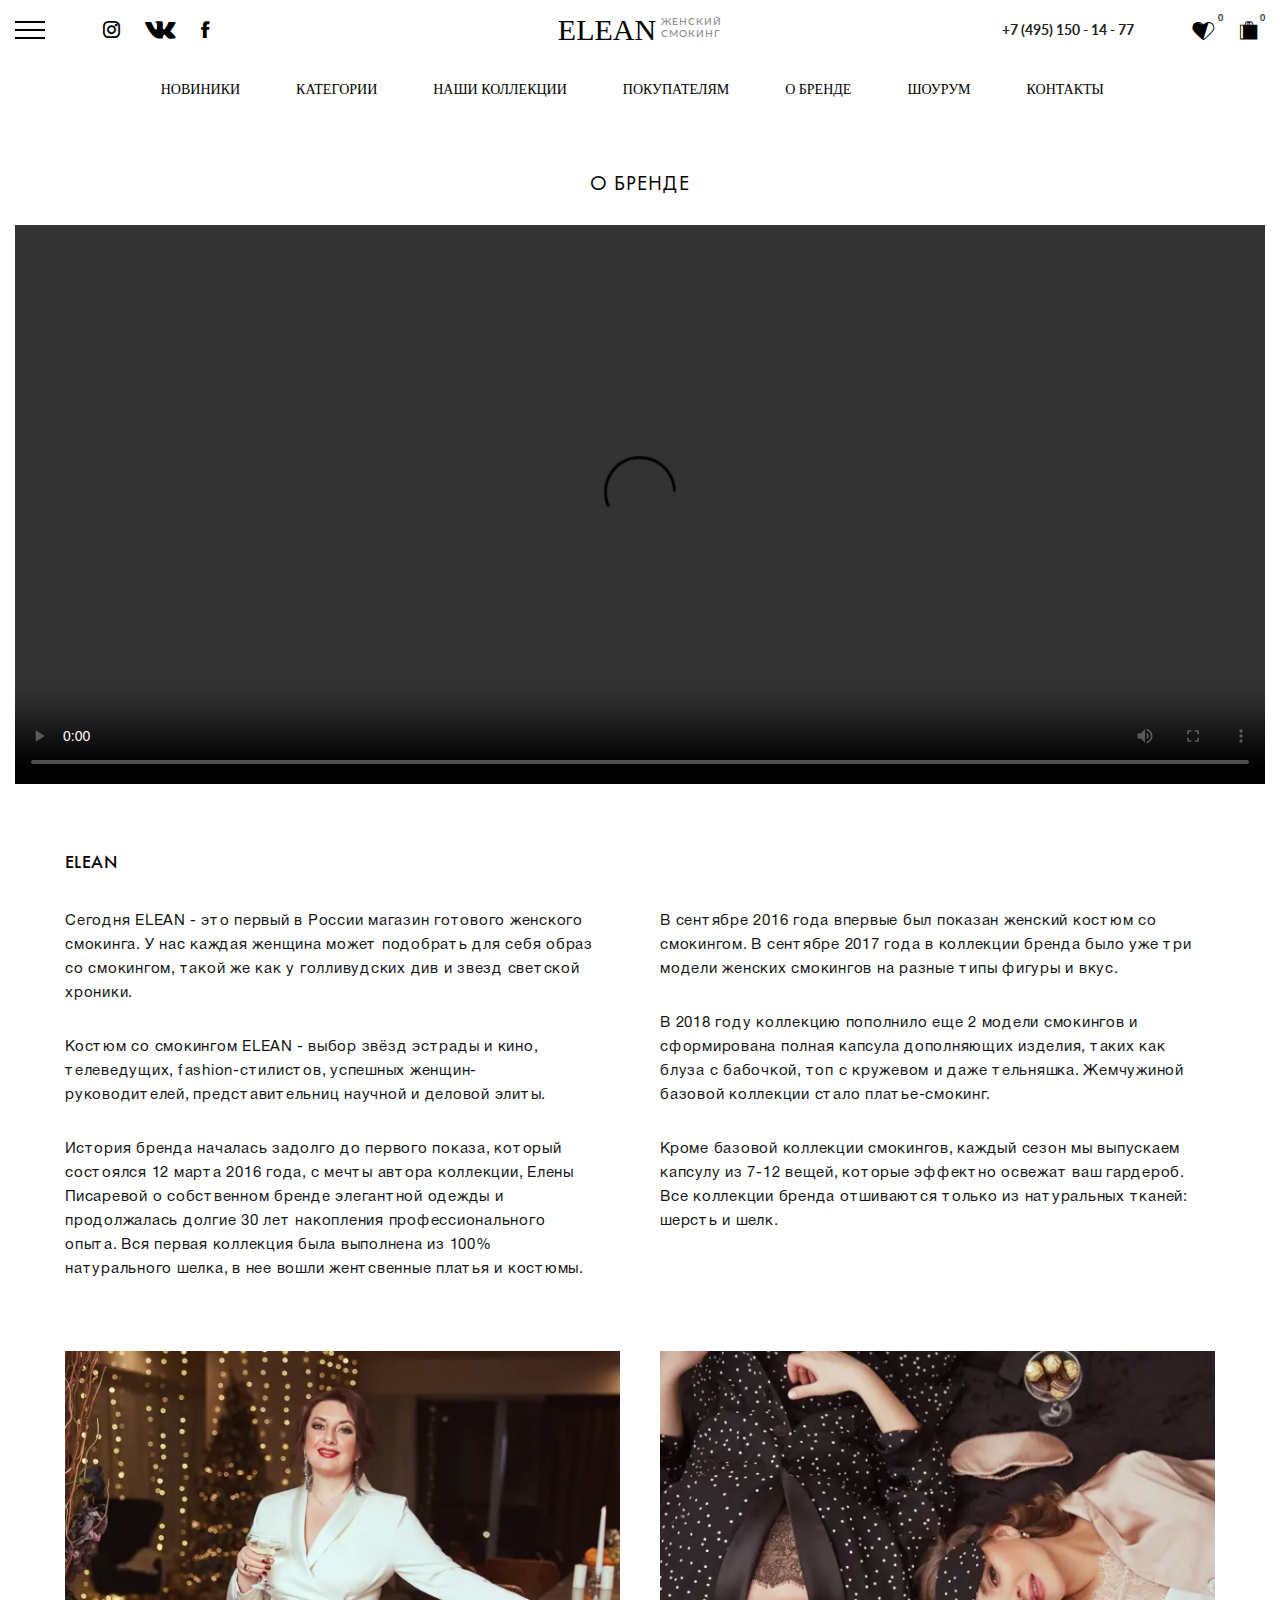
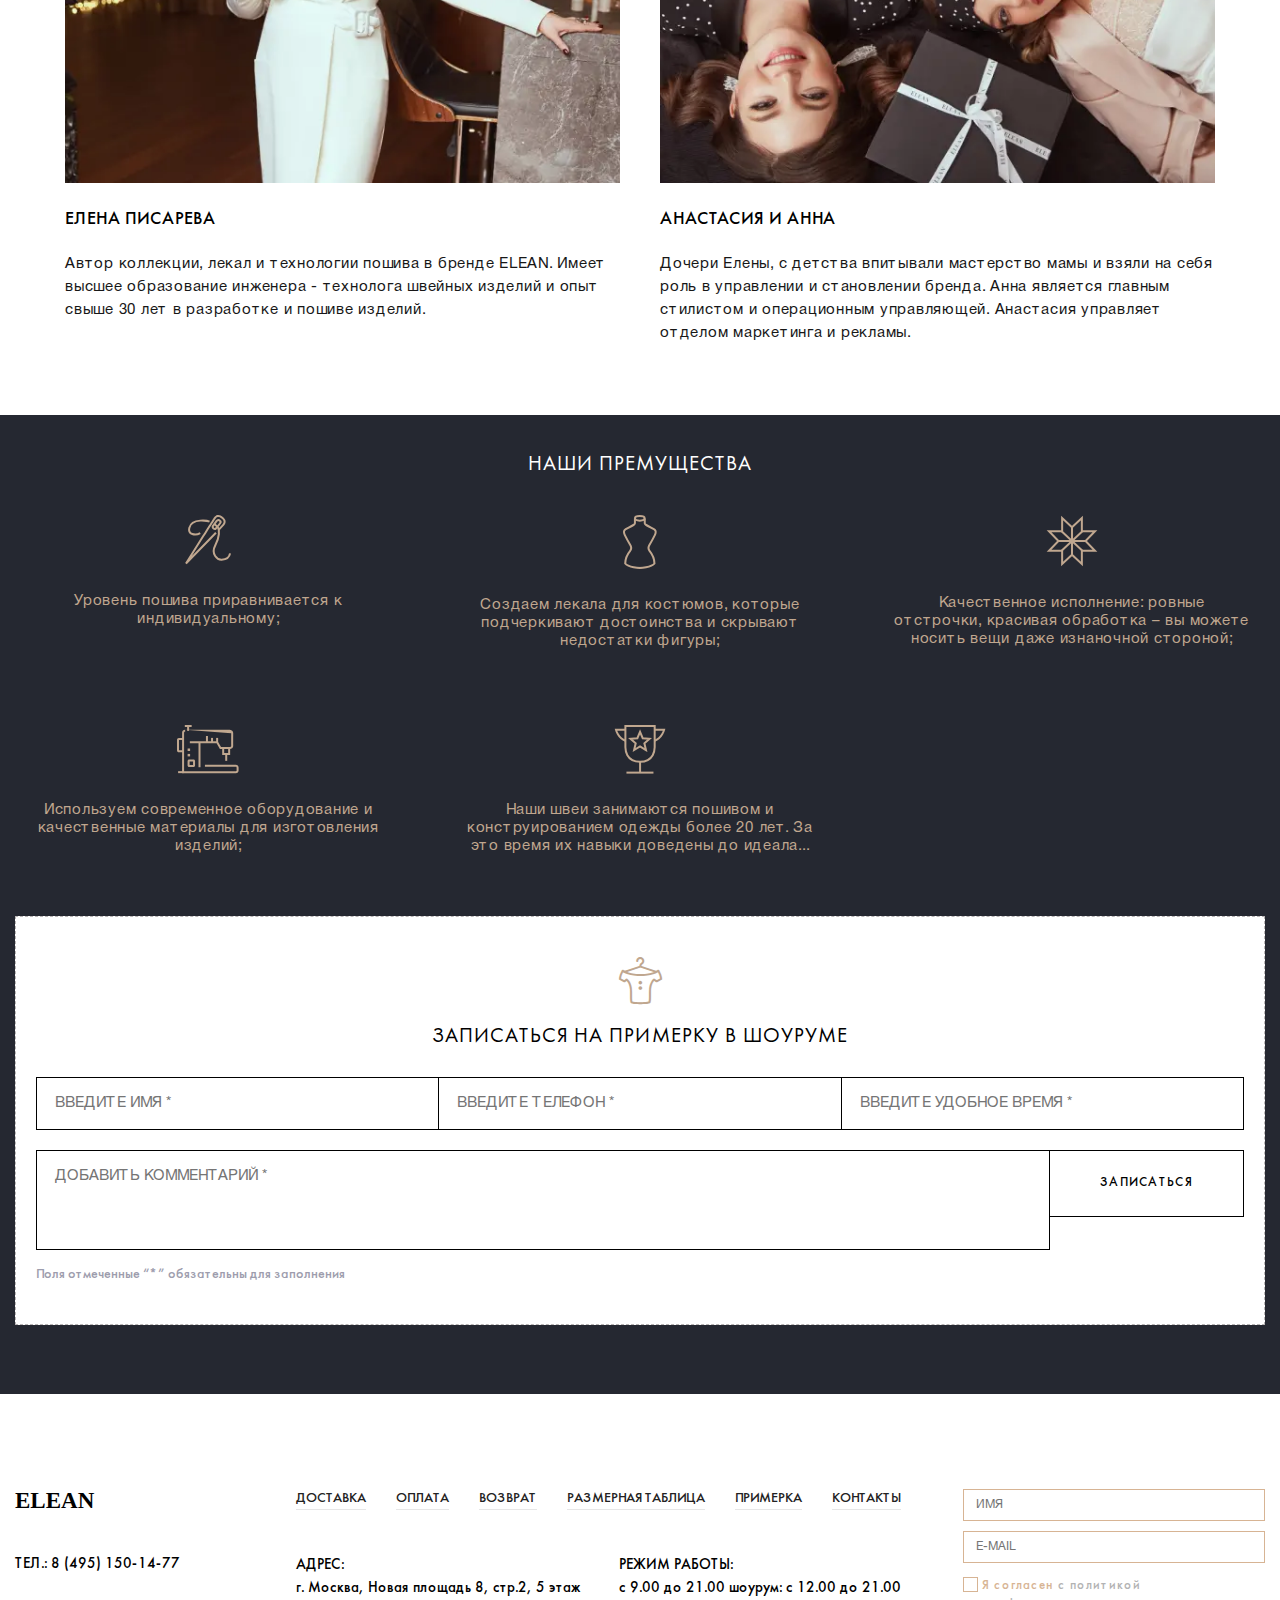
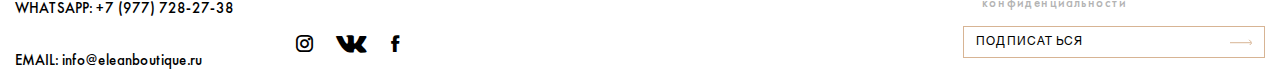
==== commit cf82ee98: "new" ====
--- a/about-the-brand.html
+++ b/about-the-brand.html
@@ -6,7 +6,7 @@
 	<meta charset="UTF-8">
 	<meta name="format-detection" content="telephone=no">
 	<!-- <style>body{opacity: 0;}</style> -->
-	<link rel="stylesheet" href="css/style.min.css?_v=20231211155621">
+	<link rel="stylesheet" href="css/style.min.css?_v=20231216155324">
 	<link rel="shortcut icon" href="favicon.ico">
 	<!-- <meta name="robots" content="noindex, nofollow"> -->
 	<meta name="viewport" content="width=device-width, initial-scale=1.0">
@@ -40,7 +40,7 @@
 					<div class="block-top-header__witgh block-top-header__witgh_right">
 						<a href="tel:74951501477" class="block-top-header__tel">+7 (495) 150 - 14 - 77</a>
 						<div class="block-top-header__icons icons-block-top-header">
-							<a href="" class="block-top-header__iteme">
+							<a href="favourites.html" class="block-top-header__iteme">
 								<div class="_icon-like-black"></div>
 								<div class="block-top-header__num">0</div>
 							</a>
@@ -862,7 +862,7 @@
 			</div>
 		</div>
 	</div>
-	<script src="js/app.min.js?_v=20231211155621"></script>
+	<script src="js/app.min.js?_v=20231216155324"></script>
 
 </body>
 
--- a/css/style.min.css
+++ b/css/style.min.css
@@ -1 +1 @@
-@charset "UTF-8";@import url(https://fonts.googleapis.com/css?family=Lato:100,100italic,300,300italic,regular,italic,700,700italic,900,900italic&display=swap);@font-face{font-family:FuturaDemiC;font-display:swap;src:url(../fonts/futurademic.woff2) format("woff2"),url(../fonts/futurademic.woff) format("woff");font-weight:400;font-style:normal}@font-face{font-family:FuturaBookC;font-display:swap;src:url(../fonts/futurabookc.woff2) format("woff2"),url(../fonts/futurabookc.woff) format("woff");font-weight:400;font-style:normal}@font-face{font-family:FuturaMediumBT;font-display:swap;src:url(../fonts/FuturaMediumBT.woff2) format("woff2"),url(../fonts/FuturaMediumBT.woff) format("woff");font-weight:400;font-style:normal}@font-face{font-family:FuturaMediumC;font-display:swap;src:url(../fonts/futuramediumc.woff2) format("woff2"),url(../fonts/futuramediumc.woff) format("woff");font-weight:400;font-style:normal}@font-face{font-family:HelveticaNeueCyr;font-display:swap;src:url(../fonts/HelveticaNeueCyr-Medium.woff2) format("woff2"),url(../fonts/HelveticaNeueCyr-Medium.woff) format("woff");font-weight:500;font-style:normal}@font-face{font-family:HelveticaNeueCyr;font-display:swap;src:url(../fonts/helveticaneuecyr-roman.woff2) format("woff2"),url(../fonts/helveticaneuecyr-roman.woff) format("woff");font-weight:400;font-style:normal}@font-face{font-family:icons;font-display:swap;src:url(../fonts/icons.woff2) format("woff2"),url(../fonts/icons.woff) format("woff");font-weight:400;font-style:normal}@font-face{font-family:Lato;font-display:swap;src:url(../fonts/Lato-Semibold.woff2) format("woff2"),url(../fonts/Lato-Semibold.woff) format("woff");font-weight:600;font-style:normal}.info-cart-tovar__name::after,[class*=_icon-]:before{font-family:icons;font-style:normal;font-weight:400;font-variant:normal;text-transform:none;line-height:1;-webkit-font-smoothing:antialiased;-moz-osx-font-smoothing:grayscale}[class*=_icon-]:before{display:block}._icon-bascet:before{content:"\e901"}._icon-fb:before{content:"\e902"}._icon-instagram:before{content:"\e904"}._icon-like-black:before{content:"\e906"}._icon-show-room:before{content:"\e907"}._icon-vk:before{content:"\e908"}*{padding:0;margin:0;border:0}*,:after,:before{-webkit-box-sizing:border-box;box-sizing:border-box}body,html{height:100%;min-width:320px}body{color:#000;line-height:1;font-family:HelveticaNeueCyr;font-size:.9375rem;-ms-text-size-adjust:100%;-moz-text-size-adjust:100%;-webkit-text-size-adjust:100%;-webkit-font-smoothing:antialiased;-moz-osx-font-smoothing:grayscale}button,input,textarea{font-family:HelveticaNeueCyr;font-size:inherit;line-height:inherit}button{cursor:pointer;color:inherit;background-color:transparent}a{color:inherit;text-decoration:none}ul li{list-style:none}img{vertical-align:top}h1,h2,h3,h4,h5,h6{font-weight:inherit;font-size:inherit}.lock body{overflow:hidden;-ms-touch-action:none;touch-action:none;-ms-scroll-chaining:none;overscroll-behavior:none}.wrapper{min-height:100%;display:-webkit-box;display:-ms-flexbox;display:flex;-webkit-box-orient:vertical;-webkit-box-direction:normal;-ms-flex-direction:column;flex-direction:column;overflow:hidden}@supports (overflow:clip){.wrapper{overflow:clip}}.wrapper>main{-webkit-box-flex:1;-ms-flex:1 1 auto;flex:1 1 auto}.wrapper>*{min-width:0}[class*=__container]{max-width:85.625rem;margin:0 auto;padding:0 .9375rem}.button{padding:1.25rem 3.125rem;border:1px solid #000;color:#000;font-family:FuturaMediumC;font-size:13px;font-weight:500;line-height:25px;letter-spacing:1.3px;-webkit-transition:all .2s ease 0s;transition:all .2s ease 0s}.button--fw{width:100%}input[type=email],input[type=tel],input[type=text],textarea{-webkit-appearance:none;-moz-appearance:none;appearance:none}.input{border-radius:0!important;width:100%;display:block;padding:0 20px;border:1px solid #eee}.input._form-focus{border:none}.input[placeholder]:not([data-placeholder-nohiden])::-webkit-input-placeholder{-webkit-transition:opacity .3s;transition:opacity .3s}.input[placeholder]:not([data-placeholder-nohiden])::-moz-placeholder{-moz-transition:opacity .3s;transition:opacity .3s}.input[placeholder]:not([data-placeholder-nohiden]):-ms-input-placeholder{-ms-transition:opacity .3s;transition:opacity .3s}.input[placeholder]:not([data-placeholder-nohiden])::-ms-input-placeholder{-ms-transition:opacity .3s;transition:opacity .3s}.input[placeholder]:not([data-placeholder-nohiden])::placeholder{-webkit-transition:opacity .3s;transition:opacity .3s}.input[placeholder]:not([data-placeholder-nohiden]):focus::-webkit-input-placeholder{opacity:0}.input[placeholder]:not([data-placeholder-nohiden]):focus::-moz-placeholder{opacity:0}.input[placeholder]:not([data-placeholder-nohiden]):focus:-ms-input-placeholder{opacity:0}.input[placeholder]:not([data-placeholder-nohiden]):focus::-ms-input-placeholder{opacity:0}.input[placeholder]:not([data-placeholder-nohiden]):focus::placeholder{opacity:0}textarea.input{resize:none;padding:18px 18px}.checkbox{position:relative}.checkbox:not(:last-child){margin-bottom:.3125em}.checkbox__input{position:absolute;width:0;height:0;opacity:0}.checkbox__input:focus-visible+.checkbox__label:before{-webkit-box-shadow:0 0 5px #000;box-shadow:0 0 5px #000}.checkbox__input:checked+.checkbox__label:before{opacity:1;background:#d7b494}.checkbox__label{cursor:pointer;display:-webkit-inline-box;display:-ms-inline-flexbox;display:inline-flex;position:relative;gap:10px}.checkbox__label:before{content:"";opacity:0;-webkit-transition:all .3s ease 0s;transition:all .3s ease 0s;position:relative;top:.1875rem;left:3px;-ms-flex-item-align:start;align-self:flex-start;-webkit-box-flex:0;-ms-flex:0 0 9px;flex:0 0 9px;width:9px;height:9px}.checkbox__label::after{content:"";position:absolute;top:0;left:0;-webkit-box-flex:0;-ms-flex:0 0 15px;flex:0 0 15px;width:15px;height:15px;border:1px solid #d7b494}.checkbox__text{-ms-flex-item-align:center;-ms-grid-row-align:center;align-self:center}.options{display:-webkit-box;display:-ms-flexbox;display:flex;-webkit-box-orient:vertical;-webkit-box-direction:normal;-ms-flex-direction:column;flex-direction:column;-webkit-box-align:start;-ms-flex-align:start;align-items:flex-start}.options__item{position:relative;cursor:pointer}.options__item:not(:last-child){margin-bottom:.3125em}.options__input{width:0;height:0;opacity:0;position:absolute}.options__input:focus-visible+.options__label:before{-webkit-box-shadow:0 0 5px #000;box-shadow:0 0 5px #000}.options__input:checked+.options__label:after{-webkit-transform:scale(1);-ms-transform:scale(1);transform:scale(1)}.options__label{display:-webkit-inline-box;display:-ms-inline-flexbox;display:inline-flex;-webkit-box-align:center;-ms-flex-align:center;align-items:center;cursor:pointer;gap:10px}.options__label:before{content:"";-ms-flex-item-align:start;align-self:flex-start;width:20px;height:20px;-webkit-box-flex:0;-ms-flex:0 0 20px;flex:0 0 20px;border-radius:50%;border:1px solid #a7a9ac}.options__label:after{content:"";-webkit-transition:all .3s ease 0s;transition:all .3s ease 0s;-webkit-transform:scale(0);-ms-transform:scale(0);transform:scale(0);width:10px;height:10px;border-radius:50%;background-color:#77243a;position:absolute;left:5px;top:5px}.select{min-width:0;position:relative}.select__body{position:relative}.select__title{color:inherit;text-align:left;border:1px solid #d9d9d9;background-color:#fff;cursor:pointer;width:100%;border-radius:4px}.select__value{display:-webkit-box;display:-ms-flexbox;display:flex;min-width:0;-webkit-box-align:center;-ms-flex-align:center;align-items:center;height:1.875rem;padding:0 .9375rem;gap:.625rem}.select__value>*{-webkit-box-flex:1;-ms-flex:1 1 auto;flex:1 1 auto}.select__value:after{content:"";-ms-flex-item-align:stretch;-ms-grid-row-align:stretch;align-self:stretch;-webkit-box-flex:0;-ms-flex:0 0 10px;flex:0 0 10px;-webkit-transition:all .3s ease 0s;transition:all .3s ease 0s;display:-webkit-box;display:-ms-flexbox;display:flex;-webkit-box-pack:center;-ms-flex-pack:center;justify-content:center;-webkit-box-align:center;-ms-flex-align:center;align-items:center}._select-open .select__value:after{-webkit-transform:rotate(-180deg);-ms-transform:rotate(-180deg);transform:rotate(-180deg)}.select__value._select-pseudo-label::before{content:attr(data-pseudo-label);opacity:.5}.select__content{-webkit-box-flex:1;-ms-flex:1 1 auto;flex:1 1 auto;overflow:hidden;text-overflow:ellipsis;white-space:nowrap}.select__text{-webkit-box-flex:1;-ms-flex:1 1 auto;flex:1 1 auto;overflow:hidden;text-overflow:ellipsis;white-space:nowrap}.select__input{width:100%;background-color:transparent;height:100%}.select__options{color:#000;position:absolute;top:calc(100% - .0625rem);border-radius:0 0 4px 4px;min-width:100%;left:0;background-color:#fff;border-top:0;border:1px solid #d9d9d9;border-top:0;padding:10px 0 5px 0}.select__scroll{overflow-y:auto;overflow-x:hidden;max-height:12.5rem}.select__option{width:100%;text-align:left;cursor:pointer;padding:5px 15px;color:inherit}.select__option._select-selected{background-color:#eee}.select__row{display:-webkit-inline-box;display:-ms-inline-flexbox;display:inline-flex;-webkit-box-align:center;-ms-flex-align:center;align-items:center}.select--show-top .select__options{top:auto;bottom:calc(100% - .0625rem);border:1px solid #d9d9d9;border-bottom:0;border-radius:4px 4px 0 0;padding:5px 0 10px 0}._select-tag{cursor:pointer}.quantity{width:120px;height:40px;display:-webkit-box;display:-ms-flexbox;display:flex;border:1px solid rgba(166,166,166,.45)}.quantity__button{-webkit-box-flex:0;-ms-flex:0 0 40px;flex:0 0 40px;position:relative;cursor:pointer}.quantity__button::after,.quantity__button::before{content:"";position:absolute;top:50%;left:50%;-webkit-transition:all .3s ease 0s;transition:all .3s ease 0s;margin:0 0 0 -4.5px;background-color:#a6a6a6;width:9px;height:1px}.quantity__button--plus::before{-webkit-transform:rotate(-90deg);-ms-transform:rotate(-90deg);transform:rotate(-90deg)}.quantity__input{-webkit-box-flex:1;-ms-flex:1 1 auto;flex:1 1 auto}.quantity__input input{height:100%;color:#a6a6a6;font-size:12px;width:100%;text-align:center}body::after{content:"";background-color:rgba(0,0,0,.5);position:fixed;width:100%;height:100%;top:0;left:0;opacity:0;-webkit-transition:opacity .8s ease 0s;transition:opacity .8s ease 0s;pointer-events:none;z-index:149}.popup-show body::after{opacity:1}.popup{position:fixed;top:0;left:0;bottom:0;right:0;-webkit-transition:visibility .8s ease 0s;transition:visibility .8s ease 0s;visibility:hidden;pointer-events:none}.popup_show{z-index:150;visibility:visible;overflow:auto;pointer-events:auto}.popup_show .popup__content{visibility:visible;-webkit-transform:scale(1);-ms-transform:scale(1);transform:scale(1)}.popup__wrapper{display:-webkit-box;display:-ms-flexbox;display:flex;-webkit-box-orient:vertical;-webkit-box-direction:normal;-ms-flex-direction:column;flex-direction:column;min-height:100%;-webkit-box-flex:1;-ms-flex:1 1 auto;flex:1 1 auto;width:100%;-webkit-box-pack:start;-ms-flex-pack:start;justify-content:flex-start;-webkit-box-align:end;-ms-flex-align:end;align-items:flex-end}.popup__wrapper_center{display:-ms-grid;display:grid;-webkit-box-pack:center;-ms-flex-pack:center;justify-content:center;-webkit-box-align:center;-ms-flex-align:center;align-items:center}.popup__content{visibility:hidden;-webkit-transform:scale(0);-ms-transform:scale(0);transform:scale(0);-webkit-transition:-webkit-transform .3s ease 0s;transition:-webkit-transform .3s ease 0s;transition:transform .3s ease 0s;transition:transform .3s ease 0s,-webkit-transform .3s ease 0s;background-color:#fff;padding:47px;width:100%;max-width:641px}.lock .popup__content{visibility:visible}.bascet__title{display:-webkit-box;display:-ms-flexbox;display:flex;-webkit-box-pack:justify;-ms-flex-pack:justify;justify-content:space-between;gap:.9375rem;padding-bottom:2.1875rem}.bascet__name{color:#222;font-family:FuturaMediumC;font-size:15px;font-weight:500;line-height:21px;text-transform:uppercase}.bascet__decore{-webkit-box-flex:1;-ms-flex:1 1 auto;flex:1 1 auto;height:1px;background:#e0e0e0;-ms-flex-item-align:center;-ms-grid-row-align:center;align-self:center}.bascet__close{display:block;position:relative;width:.75rem;height:.75rem;z-index:5}.bascet__close::after,.bascet__close::before{content:"";-webkit-transition:all .3s ease 0s;transition:all .3s ease 0s;right:0;position:absolute;width:100%;height:.125rem;background-color:#000}.bascet__close::before{top:calc(50% - .0625rem);-webkit-transform:rotate(-45deg);-ms-transform:rotate(-45deg);transform:rotate(-45deg)}.bascet__close::after{bottom:calc(50% - .0625rem);-webkit-transform:rotate(45deg);-ms-transform:rotate(45deg);transform:rotate(45deg)}.bascet__text{display:-webkit-box;display:-ms-flexbox;display:flex;-webkit-box-orient:vertical;-webkit-box-direction:normal;-ms-flex-direction:column;flex-direction:column;gap:2.5rem}.bascet__decore_button{height:1px;background:#e0e0e0;margin-bottom:1.25rem}.bascet__button{display:-webkit-box;display:-ms-flexbox;display:flex;-webkit-box-pack:center;-ms-flex-pack:center;justify-content:center;background-color:#000;color:#fff;font-family:FuturaMediumC;font-size:15px;font-weight:500;line-height:18px;letter-spacing:1.5px;padding:1rem .625rem}.total{display:-webkit-box;display:-ms-flexbox;display:flex;color:#242424;font-family:FuturaMediumC;font-size:17px;font-weight:500;line-height:23px;-webkit-box-pack:justify;-ms-flex-pack:justify;justify-content:space-between;padding-bottom:1.5625rem}.car-tovar-bascet{display:-webkit-box;display:-ms-flexbox;display:flex;gap:1.125rem}.car-tovar-bascet__image-ibg{padding-top:35.8181818182%;min-width:148px}.car-tovar-bascet__info{padding-top:.6875rem;-webkit-box-flex:1;-ms-flex:1 1 auto;flex:1 1 auto;color:#242424;font-family:FuturaMediumC;font-size:18px;font-weight:500;line-height:20px;display:-webkit-box;display:-ms-flexbox;display:flex;-webkit-box-orient:vertical;-webkit-box-direction:normal;-ms-flex-direction:column;flex-direction:column}.car-tovar-bascet__box{display:-webkit-box;display:-ms-flexbox;display:flex;-webkit-box-pack:justify;-ms-flex-pack:justify;justify-content:space-between}.car-tovar-bascet__size{color:#242424;font-family:FuturaBookC;font-size:17px;font-weight:400;line-height:23px}.car-tovar-bascet__quantity{color:#242424;font-family:FuturaBookC;font-size:17px;font-weight:400;line-height:23px;padding-bottom:.75rem}.car-tovar-bascet__button{text-align:left;font-family:FuturaBookC;font-size:17px;-webkit-transition:all .3s ease 0s;transition:all .3s ease 0s;color:#242424}.fitting__wrapper{display:block;position:relative;display:-ms-grid;display:grid;-webkit-box-pack:center;-ms-flex-pack:center;justify-content:center;-webkit-box-align:center;-ms-flex-align:center;align-items:center}.fitting__content{max-width:1017px;padding:4.125rem 7.5rem;-webkit-transition:all .3s ease 0s;transition:all .3s ease 0s}.popup_show .fitting__content{visibility:visible}.fitting__close{width:2.5rem;height:2.5rem;z-index:5;position:absolute;top:0;right:0;background-color:#000;color:#fff}.fitting__close::after,.fitting__close::before{content:"";-webkit-transition:all .3s ease 0s;transition:all .3s ease 0s;right:0;position:absolute;width:100%;height:.125rem;background-color:#fff}.fitting__close::before{top:calc(50% - .0625rem);-webkit-transform:rotate(-45deg);-ms-transform:rotate(-45deg);transform:rotate(-45deg)}.fitting__close::after{bottom:calc(50% - .0625rem);-webkit-transform:rotate(45deg);-ms-transform:rotate(45deg);transform:rotate(45deg)}.fitting__body{font-family:FuturaMediumC;font-weight:500}.fitting__title{color:#171717;font-size:30px;line-height:33px;letter-spacing:.9px;padding-bottom:2.1875rem}.fitting__text{font-size:18px;line-height:23px;letter-spacing:.54px;padding-bottom:1.5625rem}.fitting__instructions{display:-ms-grid;display:grid;-ms-grid-columns:(1fr)[2];grid-template-columns:repeat(2,1fr);-ms-grid-rows:auto;grid-template-rows:auto;row-gap:2.0625rem;-webkit-column-gap:2.8125rem;-moz-column-gap:2.8125rem;column-gap:2.8125rem;padding-bottom:2.5rem}.fitting__button{display:-webkit-box;display:-ms-flexbox;display:flex;gap:1.0625rem;-webkit-box-align:center;-ms-flex-align:center;align-items:center;padding-right:.625rem}.fitting__options{display:-ms-grid!important;display:grid!important;-ms-grid-columns:(1fr)[3];grid-template-columns:repeat(3,1fr);gap:0!important;padding:0!important}.fitting__options-input:checked+.size__options-label>.size__options-text{color:#fff!important}.fitting__options-label::before{border:1px solid #000!important}.fitting__options-text{color:#000!important}.instructions-cart{display:-webkit-box;display:-ms-flexbox;display:flex}.instructions-cart_big{-ms-grid-column-span:2;grid-column:span 2}.instructions-cart__image{-webkit-box-flex:0;-ms-flex:0 0 56px;flex:0 0 56px;display:-webkit-box;display:-ms-flexbox;display:flex;-webkit-box-pack:center;-ms-flex-pack:center;justify-content:center;-webkit-box-align:center;-ms-flex-align:center;align-items:center}.instructions-cart__text{color:#171717;font-family:FuturaBookC;font-size:18px;line-height:22px;letter-spacing:.54px;padding-top:.75rem;padding-left:.75rem}.fitting-forms__contacts{gap:1.0625rem}.fitting-forms__input{border-left:1px solid #000!important}.fitting-forms__coment-btn{gap:1rem}.fitting-form__bootom{display:-webkit-box;display:-ms-flexbox;display:flex;-webkit-box-pack:justify;-ms-flex-pack:justify;justify-content:space-between;-webkit-box-align:center;-ms-flex-align:center;align-items:center;padding-top:1.4375rem}.fitting-form__checkbox a{text-decoration:underline}.fitting-form__button{background-color:#000;border:1px solid #202020;padding:1.375rem 1.875rem;color:#828282;font-family:FuturaMediumC;font-size:15px;font-weight:500;line-height:18px;letter-spacing:1.5px;-webkit-transition:all .3s ease 0s;transition:all .3s ease 0s}.pre-order__wrapper{display:block;position:relative;display:-ms-grid;display:grid;-webkit-box-pack:center;-ms-flex-pack:center;justify-content:center;-webkit-box-align:center;-ms-flex-align:center;align-items:center}.pre-order__content{max-width:1017px;padding:4.125rem 7.5rem;-webkit-transition:all .3s ease 0s;transition:all .3s ease 0s}.popup_show .pre-order__content{visibility:visible}.pre-order__close{width:2.5rem;height:2.5rem;z-index:5;position:absolute;top:0;right:0;background-color:#000;color:#fff}.pre-order__close::after,.pre-order__close::before{content:"";-webkit-transition:all .3s ease 0s;transition:all .3s ease 0s;right:0;position:absolute;width:100%;height:.125rem;background-color:#fff}.pre-order__close::before{top:calc(50% - .0625rem);-webkit-transform:rotate(-45deg);-ms-transform:rotate(-45deg);transform:rotate(-45deg)}.pre-order__close::after{bottom:calc(50% - .0625rem);-webkit-transform:rotate(45deg);-ms-transform:rotate(45deg);transform:rotate(45deg)}.pre-order__body{font-family:FuturaMediumC;font-weight:500}.pre-order__title{color:#171717;font-size:30px;line-height:33px;letter-spacing:.9px;padding-bottom:2.1875rem}.pre-order__text{font-size:18px;line-height:23px;letter-spacing:.54px;padding-bottom:1.5625rem}.pre-order__instructions{display:-ms-grid;display:grid;-ms-grid-columns:(1fr)[2];grid-template-columns:repeat(2,1fr);row-gap:2.0625rem;-webkit-column-gap:2.1875rem;-moz-column-gap:2.1875rem;column-gap:2.1875rem;padding-bottom:2.5rem}.pre-order__instructions-box{display:-webkit-box;display:-ms-flexbox;display:flex;-webkit-box-orient:vertical;-webkit-box-direction:normal;-ms-flex-direction:column;flex-direction:column;gap:2.125rem}.pre-order__button{display:-webkit-box;display:-ms-flexbox;display:flex;gap:1.0625rem;-webkit-box-align:center;-ms-flex-align:center;align-items:center;padding-right:.625rem}.pre-order__options{display:-ms-grid!important;display:grid!important;-ms-grid-columns:(1fr)[3];grid-template-columns:repeat(3,1fr);gap:0!important;padding:0!important}.pre-order__options-input:checked+.size__options-label>.size__options-text{color:#fff!important}.pre-order__options-label::before{border:1px solid #000!important}.pre-order__options-text{color:#000!important}.pre-order-cart__text{color:#000;font-family:FuturaBookC;font-size:18px;line-height:23px}.pre-order-cart__text>a{display:block;line-height:32px;font-weight:500;font-family:FuturaMediumC}.pre-order-cart__text>span{font-weight:600;font-family:FuturaDemiC}.pre-order-cart__col{color:#c0a78f;font-family:FuturaBookC;font-size:19px;line-height:23px}.pre-order-forms__contacts{gap:1.0625rem}.pre-order-forms__input{border-left:1px solid #000!important}.pre-order-forms__coment-btn{gap:1rem}.pre-order-form__bootom{display:-webkit-box;display:-ms-flexbox;display:flex;-webkit-box-pack:justify;-ms-flex-pack:justify;justify-content:space-between;-webkit-box-align:center;-ms-flex-align:center;align-items:center;padding-top:1.4375rem}.pre-order-form__checkbox a{text-decoration:underline}.pre-order-form__button{background-color:#000;border:1px solid #202020;padding:1.375rem 1.875rem;color:#828282;font-family:FuturaMediumC;font-size:15px;font-weight:500;line-height:18px;letter-spacing:1.5px;-webkit-transition:all .3s ease 0s;transition:all .3s ease 0s}.size-table__box{display:-ms-grid;display:grid;-webkit-box-align:center;-ms-flex-align:center;align-items:center}.table-size{color:#000;font-family:FuturaMediumC;font-size:15px;font-style:normal;font-weight:500;line-height:22px;letter-spacing:.75px}.table-size__row{display:-ms-grid;display:grid;-ms-grid-columns:(1fr)[5];grid-template-columns:repeat(5,1fr);height:3.75rem;-webkit-box-align:center;-ms-flex-align:center;align-items:center;gap:.9375rem}.table-size__row:not(:last-child){border-bottom:1px solid #e6e7eb}.table-size__iteme_name{font-size:18px;line-height:20px}.table-size__iteme_value{min-width:4.375rem}.table-size__iteme_value span{background:#000;color:#fff;display:inline-block;padding:0 .1875rem}.buy__content{padding:4.375rem 7.5rem;max-width:57.125rem}.buy__title{padding-bottom:1.875rem;color:#171717;font-family:FuturaMediumC;font-size:30px;font-weight:500;line-height:33px;letter-spacing:.9px}.buy__text{color:#000;font-family:FuturaMediumC;font-size:18px;font-weight:500;line-height:23px;letter-spacing:.54px;padding-bottom:1.25rem}.buy__tovar{display:-webkit-box;display:-ms-flexbox;display:flex;gap:2.3125rem;padding-bottom:1.875rem}.buy__buttons{display:-webkit-box;display:-ms-flexbox;display:flex;gap:.875rem}.buy__button{text-align:center;-webkit-box-flex:1;-ms-flex:1 1 auto;flex:1 1 auto;color:#b6b6b6;font-family:FuturaMediumC;font-size:15px;font-weight:500;line-height:18px;letter-spacing:1.5px;-webkit-transition:all .3s ease 0s;transition:all .3s ease 0s;border:1px solid #e7dcdc}.buy__slider{padding-bottom:2.0625rem}.myproduct__image-ibg{padding-top:130%}.myproduct__information{display:-webkit-box;display:-ms-flexbox;display:flex;-webkit-box-orient:vertical;-webkit-box-direction:normal;-ms-flex-direction:column;flex-direction:column;gap:.75rem;padding-top:.875rem}.myproduct__row{display:-webkit-box;display:-ms-flexbox;display:flex;-webkit-box-pack:justify;-ms-flex-pack:justify;justify-content:space-between;color:#242424;font-family:FuturaMediumC;font-size:15px;font-style:normal;font-weight:500;line-height:23px}.myproduct__coment-tovar{color:#afafaf;text-align:right;font-size:12px;line-height:21px}[data-fullscreen]{min-height:100vh}.touch [data-fullscreen]{min-height:calc(var(--vh,1vh) * 100)}[class*=-ibg]{position:relative}[class*=-ibg] img{position:absolute;width:100%;height:100%;top:0;left:0;-o-object-fit:cover;object-fit:cover}[class*=-ibg] video{position:absolute;width:100%;height:100%;top:0;left:0;-o-object-fit:cover;object-fit:cover}[class*=-ibg--contain] img{-o-object-fit:contain;object-fit:contain}.title{text-align:center;font-family:FuturaBookC;font-size:21px;line-height:20px;letter-spacing:1.05px;text-transform:uppercase}.slider-copy__container{position:relative}.slider-copy__title{margin-bottom:30px}.slider-copy__slider{padding-bottom:26px;position:relative!important}.slider-copy__wrapper{position:relative}.slider-copy__slide{max-width:260px}.slider-copy__image-ibg{height:370px;width:256px;padding-bottom:27.6119402985%;margin-bottom:15px}.slider-copy__name{font-family:FuturaMediumC;font-size:20px;font-weight:500;line-height:22px}.slider-copy__swiper-pagination{position:relative;display:inline-block;white-space:nowrap;position:absolute;bottom:0;left:50%;-webkit-transform:translate(-50%,0);-ms-transform:translate(-50%,0);transform:translate(-50%,0)}.slider-copy__button-next,.slider-copy__button-prev{position:absolute;top:50%;width:56px;height:56px;-webkit-transform:translate(0,-100%);-ms-transform:translate(0,-100%);transform:translate(0,-100%)}.slider-copy__button-next span,.slider-copy__button-next::after,.slider-copy__button-prev span,.slider-copy__button-prev::after{content:"";position:absolute;top:50%;left:50%;-webkit-transform:translate(-50%,-50%);-ms-transform:translate(-50%,-50%);transform:translate(-50%,-50%)}.slider-copy__button-next span,.slider-copy__button-prev span{display:block;width:.5rem;height:.75rem;background:url(../img/icon/arrow-swiper-crug.svg) 0 0/cover no-repeat}.slider-copy__button-next::before,.slider-copy__button-prev::before{content:"";height:100%;width:100%;background-color:rgba(255,255,255,.884);display:block;border-radius:50%}.slider-copy__button-next::after,.slider-copy__button-prev::after{content:"";width:34px;height:34px;border:1px solid #e1e1e1;border-radius:50%}.slider-copy__button-prev{left:-5px}.slider-copy__button-prev span{-webkit-transform:rotate(180deg) translate(50%,50%);-ms-transform:rotate(180deg) translate(50%,50%);transform:rotate(180deg) translate(50%,50%)}.slider-copy__button-next{right:-5px}.product__image-ibg{height:370px;max-width:260px;padding-bottom:27.6119402985%;margin-bottom:15px}.product__info{max-width:260px}.popup__close{width:2.5rem;height:2.5rem;z-index:5;position:absolute;top:0;right:0;background-color:#000;color:#fff}.popup__close::after,.popup__close::before{content:"";-webkit-transition:all .3s ease 0s;transition:all .3s ease 0s;right:0;position:absolute;width:100%;height:.125rem;background-color:#fff}.popup__close::before{top:calc(50% - .0625rem);-webkit-transform:rotate(-45deg);-ms-transform:rotate(-45deg);transform:rotate(-45deg)}.popup__close::after{bottom:calc(50% - .0625rem);-webkit-transform:rotate(45deg);-ms-transform:rotate(45deg);transform:rotate(45deg)}.header{position:fixed;width:100%;z-index:50;background-color:#fff}.header::before{content:"";left:-100%;-webkit-transition:left 1s ease 0s;transition:left 1s ease 0s}.menu-open .header{color:#fff;-webkit-transition:color .5s ease .5s;transition:color .5s ease .5s}.menu-open .header::before{content:"";width:100%;height:120px;background-color:#e1c4a9;display:block;position:absolute;z-index:1;top:0;left:0;-webkit-transition:left 1s ease 0s;transition:left 1s ease 0s}.header__container{display:-webkit-box;display:-ms-flexbox;display:flex;-webkit-box-orient:vertical;-webkit-box-direction:normal;-ms-flex-direction:column;flex-direction:column}.header__block-top{display:-webkit-box;display:-ms-flexbox;display:flex;height:50px;-webkit-box-align:center;-ms-flex-align:center;align-items:center}._header-scroll .header__block-bottom{position:absolute;top:-100%}.menu-open .header__block-bottom{position:absolute;top:60px;-webkit-transition:top 0s ease .5s;transition:top 0s ease .5s}.block-top-header{position:relative;z-index:3}.block-top-header__witgh{display:-webkit-box;display:-ms-flexbox;display:flex;gap:25px}.block-top-header__witgh_right{-webkit-box-pack:end;-ms-flex-pack:end;justify-content:flex-end}.block-top-header__social-block{position:relative;z-index:2;display:none}.block-top-header__logo{position:relative;z-index:2;-webkit-box-flex:1;-ms-flex:1 1 auto;flex:1 1 auto;display:-webkit-box;display:-ms-flexbox;display:flex;-webkit-box-pack:center;-ms-flex-pack:center;justify-content:center;gap:5px;font-family:serif}.menu-open .block-top-header__logo{color:#fff;-webkit-transition:color .5s ease .5s;transition:color .5s ease .5s}.block-top-header__tel{white-space:nowrap;display:none}.block-top-header__icons{display:-webkit-box;display:-ms-flexbox;display:flex;gap:25px;font-size:1.1875rem;margin-right:8px}.block-top-header__iteme{position:relative;z-index:2}.block-top-header__num{position:absolute;top:-8px;right:-8px;color:#333;font-family:Lato;font-size:9px;font-weight:700}.menu-open .block-top-header__num{color:#fff;-webkit-transition:color .5s ease .5s;transition:color .5s ease .5s}.header-body-menu{display:-webkit-box;display:-ms-flexbox;display:flex;-webkit-box-orient:vertical;-webkit-box-direction:normal;-ms-flex-direction:column;flex-direction:column}.header-body-menu__list{overflow:auto;display:-webkit-box;display:-ms-flexbox;display:flex;-webkit-box-flex:1;-ms-flex:1 1 auto;flex:1 1 auto;height:100px;margin-top:4.6875rem;-webkit-box-orient:vertical;-webkit-box-direction:normal;-ms-flex-direction:column;flex-direction:column;padding:0 .9375rem;font-family:Lato;font-size:16px;line-height:18px;letter-spacing:1.6px}.header-body-menu__iteme{display:-webkit-box;display:-ms-flexbox;display:flex;-webkit-box-orient:vertical;-webkit-box-direction:normal;-ms-flex-direction:column;flex-direction:column;position:relative}.header-body-menu__link{font-size:22px;line-height:20px;display:-webkit-box;display:-ms-flexbox;display:flex;-webkit-box-pack:justify;-ms-flex-pack:justify;justify-content:space-between}.header-body-menu__sub-list{font-size:19px;line-height:48px}.header-body-menu__reviews{font-family:Lato;font-size:16px;line-height:18px;letter-spacing:1.6px;padding:2.3125rem .9375rem;text-transform:uppercase}.header-body-menu__contacts{display:-webkit-box;display:-ms-flexbox;display:flex;padding:0 .9375rem}.contacts{display:-ms-grid;display:grid;-ms-grid-columns:(1fr)[4];grid-template-columns:repeat(4,1fr);gap:11px;margin-bottom:20px}.contacts__iteme{-webkit-box-flex:1;-ms-flex:1 1 auto;flex:1 1 auto;-webkit-box-align:center;-ms-flex-align:center;align-items:center;-webkit-box-pack:center;-ms-flex-pack:center;justify-content:center;padding:1.4375rem 0 .6875rem 0;display:-webkit-box;display:-ms-flexbox;display:flex;-webkit-box-orient:vertical;-webkit-box-direction:normal;-ms-flex-direction:column;flex-direction:column;gap:10px;border-radius:2px;border:1px solid rgba(255,255,255,.25)}.contacts__image{font-size:1rem}.contacts__text{color:#fff;text-align:center;font-size:13px;line-height:16px}.menu__body{position:absolute;top:0;left:-100%}.menu-open .menu__body{width:100%;left:0;top:0;-webkit-transition:left 1s ease 0s;transition:left 1s ease 0s;background-color:#e1c4a9}.logo-header__logo{font-size:1.875rem}.logo-header__sub-title{color:#8d8d8d;font-family:Lato;font-size:10px;font-style:normal;font-weight:500;line-height:12px;letter-spacing:1px}.menu-open .logo-header__sub-title{color:#fff;-webkit-transition:color .5s ease .5s;transition:color .5s ease .5s}.block-bottom-header{display:none}.block-bottom-header__menu{display:-webkit-box;display:-ms-flexbox;display:flex;gap:60px}.block-bottom-header__right{display:-webkit-box;display:-ms-flexbox;display:flex;gap:60px}.block-bottom-header__link{position:relative;z-index:2;white-space:nowrap;color:#000;font-family:"Futura Md BT";font-size:14px;font-weight:400;line-height:20px}.menu-open .block-bottom-header__link{color:#fff;-webkit-transition:color .5s ease .5s;transition:color .5s ease .5s}.block-bottom-header__left{display:-webkit-box;display:-ms-flexbox;display:flex;gap:60px}.icon-menu{display:block;position:relative;width:1.875rem;height:1.125rem;z-index:5}.icon-menu span,.icon-menu::after,.icon-menu::before{content:"";-webkit-transition:all .3s ease 0s;transition:all .3s ease 0s;right:0;position:absolute;width:100%;height:.125rem;background-color:#000}.icon-menu::before{top:0}.icon-menu::after{bottom:0}.icon-menu span{top:calc(50% - .0625rem)}.menu-open .icon-menu span{width:0}.menu-open .icon-menu::after,.menu-open .icon-menu::before{background-color:#fff}.menu-open .icon-menu::before{top:calc(50% - .0625rem);-webkit-transform:rotate(-45deg);-ms-transform:rotate(-45deg);transform:rotate(-45deg)}.menu-open .icon-menu::after{bottom:calc(50% - .0625rem);-webkit-transform:rotate(45deg);-ms-transform:rotate(45deg);transform:rotate(45deg)}.footer{position:relative;z-index:15}.footer__container{display:-webkit-box;display:-ms-flexbox;display:flex;-webkit-box-orient:vertical;-webkit-box-direction:normal;-ms-flex-direction:column;flex-direction:column}.footer__contacts{-webkit-box-flex:1;-ms-flex:1 1 auto;flex:1 1 auto;color:#000;font-family:FuturaMediumC;font-size:15px;font-style:normal;font-weight:500}.footer__logo{font-size:1.4375rem;font-family:serif;font-weight:600;margin-bottom:2.8125rem}.footer__tell{margin-bottom:1.875rem;white-space:nowrap}.footer__whatsapp{margin-bottom:2.3125rem;white-space:nowrap}.footer__soc{display:-webkit-box;display:-ms-flexbox;display:flex;font-size:1.125rem}.footer__forms{-webkit-box-flex:1;-ms-flex:1 1 auto;flex:1 1 auto;display:-webkit-box;display:-ms-flexbox;display:flex;-webkit-box-pack:end;-ms-flex-pack:end;justify-content:flex-end}.footer__form{display:-webkit-box;display:-ms-flexbox;display:flex;max-width:302px;-webkit-box-orient:vertical;-webkit-box-direction:normal;-ms-flex-direction:column;flex-direction:column;gap:.625rem;font-family:FuturaMediumC;font-size:12px;font-weight:500;line-height:20px;letter-spacing:1.2px}.footer__input{padding:.3125rem .75rem;border:1px solid #d7b494}.footer__checkbox-text{font-size:13px}.footer__checkbox-text>span{color:#d7b494}.footer__button{display:-webkit-box;display:-ms-flexbox;display:flex;-webkit-box-align:center;-ms-flex-align:center;align-items:center;-webkit-box-pack:justify;-ms-flex-pack:justify;justify-content:space-between;border:1px solid #d7b494;letter-spacing:1.2px;padding:.3125rem .75rem;color:#000;-moz-text-align-last:left;text-align-last:left;-webkit-transition:all .3 ease 0s;transition:all .3 ease 0s}.footer__button::after{content:"";height:.375rem;width:1.375rem;background:url(../img/icon/arrow-button.svg) 0 0 no-repeat}.menu-footer{padding-bottom:2.75rem}.menu-footer__list{display:-webkit-box;display:-ms-flexbox;display:flex;-webkit-column-gap:1.875rem;-moz-column-gap:1.875rem;column-gap:1.875rem;row-gap:.9375rem;-webkit-box-pack:justify;-ms-flex-pack:justify;justify-content:space-between;color:#222;font-family:FuturaMediumC;font-size:14px;font-weight:500;-ms-flex-wrap:wrap;flex-wrap:wrap}.menu-footer__iteme{border-bottom:1px solid #e6e6e6}.menu-footer__link{line-height:20px;white-space:nowrap}.info-footer{display:-webkit-box;display:-ms-flexbox;display:flex;-webkit-box-pack:justify;-ms-flex-pack:justify;justify-content:space-between;gap:15px;padding-bottom:2.1875rem}.info-footer__item{display:-webkit-box;display:-ms-flexbox;display:flex;-webkit-box-orient:vertical;-webkit-box-direction:normal;-ms-flex-direction:column;flex-direction:column;font-family:FuturaMediumC;font-size:15px;font-weight:500;line-height:23px}.footer__contacts{display:-webkit-box;display:-ms-flexbox;display:flex;-webkit-box-orient:vertical;-webkit-box-direction:normal;-ms-flex-direction:column;flex-direction:column}._active .footer__contacts{padding:0 .875rem}._active .footer__tell{margin:0}._active .footer__whatsapp{margin:0}.footer__email{display:block}._active .footer__email{margin-bottom:30px}.mobile-footer__menu{display:-webkit-box;display:-ms-flexbox;display:flex;-webkit-box-orient:vertical;-webkit-box-direction:normal;-ms-flex-direction:column;flex-direction:column}.mobile-footer__iteme{position:relative;overflow:hidden}.mobile-footer__link{position:relative;padding:.875rem;display:-webkit-box;display:-ms-flexbox;display:flex;width:100%;border-top:1px solid #e6e6e6}.mobile-footer__link::after,.mobile-footer__link::before{content:"";background:#3d3d3d;position:absolute;top:50%;right:14px;-webkit-transform:translate(50%,-50%);-ms-transform:translate(50%,-50%);transform:translate(50%,-50%);-webkit-transition:all .3s ease 0s;transition:all .3s ease 0s}.mobile-footer__link::after{width:1px;height:11px}._active .mobile-footer__link::after{-webkit-transform:translate(50%,-50%) rotate(-90deg);-ms-transform:translate(50%,-50%) rotate(-90deg);transform:translate(50%,-50%) rotate(-90deg)}.mobile-footer__link::before{width:11px;height:1px}.mobile-footer__contacts{display:none}._active .mobile-footer__contacts{display:-webkit-box;display:-ms-flexbox;display:flex;-webkit-box-orient:vertical;-webkit-box-direction:normal;-ms-flex-direction:column;flex-direction:column;gap:10px}.mobile-footer__subscribe{padding:1.25rem .9375rem 0}.mobile-footer__field{display:-webkit-box;display:-ms-flexbox;display:flex;-webkit-box-orient:vertical;-webkit-box-direction:normal;-ms-flex-direction:column;flex-direction:column;gap:1.875rem;margin-bottom:1.5625rem;padding:0 .9375rem}.mobile-footer__box{display:-webkit-box;display:-ms-flexbox;display:flex;-webkit-box-align:center;-ms-flex-align:center;align-items:center;border-bottom:1px solid #222;padding:0 0;padding-bottom:.375rem;position:relative}.mobile-footer ._form-error{color:red;margin-right:50px}.mobile-footer__input{-webkit-box-flex:1;-ms-flex:1 1 auto;flex:1 1 auto;color:#000;font-family:FuturaMediumC;font-size:14px;font-weight:500;line-height:20px;letter-spacing:1.4px}.mobile-footer__button{position:absolute;top:50%;right:.625rem;-webkit-transform:translate(0,-75%);-ms-transform:translate(0,-75%);transform:translate(0,-75%);width:1.5rem;height:.5rem;background:url(../img/icon/arrow-button.svg) 0 0 no-repeat}.mobile-footer__basement{border-top:1px solid #e6e6e6;padding:1.25rem 0}.mobile-footer__container{border-top:1px solid #e6e6e6;padding:1.25rem .9375rem;display:-webkit-box;display:-ms-flexbox;display:flex;-webkit-box-pack:justify;-ms-flex-pack:justify;justify-content:space-between;-webkit-box-align:center;-ms-flex-align:center;align-items:center}.mobile-footer__soc{display:-webkit-box;display:-ms-flexbox;display:flex;gap:1.5625rem;font-size:1.1875rem;padding-left:.875rem}.mobile-footer{color:#000;font-family:FuturaMediumC;font-size:15px;font-weight:500}.mobile-footer__sub-list{display:none}._active .mobile-footer__sub-list{display:block}.mobile-footer__sub-iteme{padding:.4375rem .875rem}.mobile-footer__sub-link{padding:.4375rem .875rem;width:100%}.mobile-footer__title{display:-webkit-box;display:-ms-flexbox;display:flex;font-family:serif;gap:.3125rem;font-size:1.1875rem}.mainpage{background-color:#fafafa}.mainpage__swiper{max-width:1920px;margin:0 auto;padding-top:110px}.mainpage__up{position:fixed;bottom:42px;right:42px;-webkit-writing-mode:vertical-lr;-ms-writing-mode:tb-lr;writing-mode:vertical-lr;z-index:50}.menu-open .mainpage__up{display:none}.swiper-mainpage{display:-webkit-box;display:-ms-flexbox;display:flex}.swiper-mainpage__slider{position:relative;-webkit-box-flex:1;-ms-flex:1 1 auto;flex:1 1 auto}.swiper-mainpage__slide-ibg{-webkit-box-flex:1;-ms-flex:1 1 auto;flex:1 1 auto;width:1920px}.swiper-mainpage__text{max-width:330px;position:absolute;bottom:25%;left:50%;color:#fff;font-family:FuturaBookC;font-size:20px;line-height:26px;letter-spacing:1.2px}.swiper-mainpage__next{-webkit-transform:translate(0,-50%);-ms-transform:translate(0,-50%);transform:translate(0,-50%)}.swiper-mainpage__prev{-webkit-transform:translate(0,-50%);-ms-transform:translate(0,-50%);transform:translate(0,-50%)}.swiper-mainpage__next,.swiper-mainpage__prev{position:absolute;top:50%}.swiper-pagination-bullet{width:6px;height:6px;border-radius:50%;background:#d9dbe1;display:inline-block;cursor:pointer;-webkit-transition:all .7s ease 0s;transition:all .7s ease 0s}.swiper-pagination-bullet:not(:last-child){margin-right:10px}.swiper-pagination-bullet-active{-webkit-transition:all .7s ease 0s;transition:all .7s ease 0s;width:26px;border-radius:10px}.product-mainpage__container{display:-ms-grid;display:grid;-ms-grid-columns:(1fr)[4];grid-template-columns:repeat(4,1fr);grid-gap:68px 14px}.product-mainpage__iteme{-webkit-transition:-webkit-transform .3s ease 0s;transition:-webkit-transform .3s ease 0s;transition:transform .3s ease 0s;transition:transform .3s ease 0s,-webkit-transform .3s ease 0s}.product-mainpage__iteme_big{-ms-grid-column-span:2;grid-column:span 2;-ms-grid-row-span:2;grid-row:span 2}.product-mainpage__name{color:#272727;font-family:Lato;font-size:18px;font-weight:600;line-height:19px;letter-spacing:.9px;margin-bottom:12px}.product-mainpage__image-ibg--contain{padding-top:115%;-ms-grid-column-span:1;grid-column:span 1;-ms-grid-row-span:1;grid-row:span 1}.info-brend-mainpage__title{position:relative;z-index:3;margin-bottom:41px}.info-brend-mainpage__colomns{display:-webkit-box;display:-ms-flexbox;display:flex;position:relative;-webkit-box-align:center;-ms-flex-align:center;align-items:center;height:100%}.info-brend-mainpage__img-ibg::before{top:15px;right:-150px;-webkit-transform:skew(0deg,10deg) rotate(20deg);-ms-transform:skew(0deg,10deg) rotate(20deg);transform:skew(0deg,10deg) rotate(20deg)}.info-brend-mainpage__img-ibg::after{top:-35px;left:-200px;-webkit-transform:skew(0deg,-10deg) rotate(20deg);-ms-transform:skew(0deg,-10deg) rotate(20deg);transform:skew(0deg,-10deg) rotate(20deg)}.info-brend-mainpage__img-ibg::after,.info-brend-mainpage__img-ibg::before{height:139%;width:303px;background-color:#fff;position:absolute;z-index:2}.info-brend-mainpage__img-ibg img{position:relative;z-index:1;-o-object-fit:contain;object-fit:contain}.info-brend-mainpage__text{position:relative;z-index:3}.info-brend-mainpage__button{color:silver;position:relative;-webkit-box-align:center;-ms-flex-align:center;align-items:center;display:-webkit-box;display:-ms-flexbox;display:flex;z-index:3;margin-bottom:30px;font-size:13px;line-height:20px}.info-brend-mainpage__button::after{content:"";display:block;margin-left:.625rem;width:1.5625rem;height:.4375rem;background:url(../img/icon/arrow-button.svg) 0 0 no-repeat}.swiper-showroom-mainpage{position:relative;z-index:3}.swiper-showroom-mainpage__container{padding:0}.swiper-showroom-mainpage__title{margin-bottom:10px}.swiper-showroom-mainpage__wrapper{position:relative}.swiper-showroom-mainpage__slide-ibg{padding-bottom:39%;top:10px;min-height:512px}.forms-mainpage__box{border:1px dashed #b8b5b5;padding:2.5rem 1.25rem}.forms-mainpage__icon{font-size:3rem;text-align:center;margin-bottom:1.375rem;color:#c0a78f}.forms-mainpage__title{margin-bottom:1.875rem}.forms-mainpage__form{margin-bottom:16px}.forms-mainpage__coment{color:#9d9dad;font-family:FuturaMediumC;font-size:14px;font-weight:500;line-height:18px}.form-forms-mainpage__contacts{display:-webkit-box;display:-ms-flexbox;display:flex;margin-bottom:20px}.form-forms-mainpage__input{position:relative;padding:1.125rem 1.125rem;border-color:#000;border-left:none}.form-forms-mainpage__input:first-child{border-left:1px solid #000}.form-forms-mainpage__coment-btn{display:-webkit-box;display:-ms-flexbox;display:flex}.form-forms-mainpage__textarea{padding:1.125rem 1.125rem;border:1px solid #000;height:100px;overflow:auto}.form-forms-mainpage__button{display:-webkit-box;display:-ms-flexbox;display:flex;-ms-flex-item-align:end;align-self:flex-end}.reviews__container{display:-webkit-box;display:-ms-flexbox;display:flex;-webkit-box-orient:vertical;-webkit-box-direction:normal;-ms-flex-direction:column;flex-direction:column;-webkit-box-align:center;-ms-flex-align:center;align-items:center}.reviews__colomns{display:-ms-grid;display:grid;gap:30px;margin-bottom:40px}.reviews__colomn{display:-ms-grid;display:grid;-ms-grid-columns:auto 1fr;grid-template-columns:auto 1fr}.reviews__button{width:310px;position:relative;border:1px solid #d7b494;color:#d7b494;text-align:center;font-family:FuturaMediumC;font-size:13px;font-weight:500;line-height:13px;letter-spacing:1.3px;padding:.75rem 0;-webkit-transition:all .3s ease 0s;transition:all .3s ease 0s}.reviews__button::after,.reviews__button::before{content:"";display:block;width:29px;height:1px;background:#d7b494;position:absolute;top:50%}.reviews__button::after{left:0;-webkit-transform:translate(-50%,0);-ms-transform:translate(-50%,0);transform:translate(-50%,0)}.reviews__button::before{right:0;-webkit-transform:translate(50%,0);-ms-transform:translate(50%,0);transform:translate(50%,0)}.colomn-reviews__image{width:60px;height:60px;border-radius:50%}.colomn-reviews__content{-webkit-box-orient:vertical;-webkit-box-direction:normal;-ms-flex-direction:column;flex-direction:column;-ms-flex-line-pack:center;align-content:center;color:#000;font-family:FuturaMediumC;font-size:18px;font-style:normal;font-weight:500;line-height:23px}.colomn-reviews__info{display:-webkit-box;display:-ms-flexbox;display:flex;-webkit-box-pack:justify;-ms-flex-pack:justify;justify-content:space-between;margin-bottom:1.25rem}.colomn-reviews__city{color:#b6b6b6;font-family:FuturaMediumC;font-size:13px;font-weight:500;line-height:25px;letter-spacing:.78px;margin-bottom:.75rem}.colomn-reviews__data{color:#b6b6b6;font-family:FuturaMediumC;font-size:13px;font-weight:500;line-height:25px;letter-spacing:.78px;margin-bottom:.75rem}.colomn-reviews__text{border:1px dashed #b8b5b5;padding:1.5625rem 1.75rem}.insragram__image-ibg{height:370px;width:256px;padding-bottom:27.6119402985%;margin-bottom:15px}.insragram__cart{display:-webkit-box;display:-ms-flexbox;display:flex;gap:10px}.insragram__image-ibg--contain{width:40px;height:40px;border-radius:50%}.insragram__info{display:-webkit-box;display:-ms-flexbox;display:flex;-webkit-box-orient:vertical;-webkit-box-direction:normal;-ms-flex-direction:column;flex-direction:column;font-size:.8125rem}.insragram__block-1{display:-webkit-box;display:-ms-flexbox;display:flex;-webkit-box-pack:justify;-ms-flex-pack:justify;justify-content:space-between;padding-bottom:.625rem}.insragram__name{padding-right:.3125rem;font-weight:600}.insragram__name::after{content:"•";padding-left:.3125rem}.insragram__button{color:#0251fc;font-weight:600}.catalog{background:#fafafa;padding-top:190px}.catalog__title{margin-bottom:2.3125rem}.catalog__box{display:-ms-grid;display:grid;gap:4.375rem}.catalog__up{position:fixed;bottom:42px;right:42px;-webkit-writing-mode:vertical-lr;-ms-writing-mode:tb-lr;writing-mode:vertical-lr;z-index:50}.menu-open .catalog__up{display:none}.navigation-catalog{display:-webkit-box;display:-ms-flexbox;display:flex;-webkit-box-orient:vertical;-webkit-box-direction:normal;-ms-flex-direction:column;flex-direction:column;gap:2.8125rem}.navigation-catalog__list{font-family:FuturaMediumC;font-weight:500;letter-spacing:.8px}.navigation-catalog__title{margin-bottom:1.5625rem;font-size:16px;color:#000}.navigation-catalog__items{display:-webkit-box;display:-ms-flexbox;display:flex;-webkit-box-orient:vertical;-webkit-box-direction:normal;-ms-flex-direction:column;flex-direction:column;gap:1.5625rem}.navigation-catalog__link{font-size:15px;color:#222;-webkit-transition:all .3s ease 0s;transition:all .3s ease 0s}.navigation-catalog ._active{color:#ae9177;text-decoration:underline}.product-catalog{display:-webkit-box;display:-ms-flexbox;display:flex;-webkit-box-orient:vertical;-webkit-box-direction:normal;-ms-flex-direction:column;flex-direction:column;gap:1.875rem;-webkit-box-align:center;-ms-flex-align:center;align-items:center}.product-catalog__box{display:-ms-grid;display:grid;-ms-grid-columns:(1fr)[2];grid-template-columns:repeat(2,1fr)}.product-catalog__size{margin-bottom:1.25rem;padding-top:144%}.product{-ms-grid-row-span:2;grid-row:span 2}.product__info{display:-webkit-box;display:-ms-flexbox;display:flex;-webkit-box-orient:vertical;-webkit-box-direction:normal;-ms-flex-direction:column;flex-direction:column;row-gap:1.5625rem;color:#222;font-family:FuturaMediumC;font-size:15px;font-weight:500}.product__box{display:-webkit-box;display:-ms-flexbox;display:flex;-webkit-box-pack:justify;-ms-flex-pack:justify;justify-content:space-between;gap:.9375rem}.product__like{text-align:right}.product__favorite{display:block;width:1.125rem;height:.9375rem}.product__coment{color:#afafaf}.cart-tovar{position:relative;padding-top:120px}.cart-tovar__container{display:-ms-grid;display:grid;-ms-grid-columns:1fr 30%;grid-template-columns:1fr 30%;gap:5.5rem}.cart-tovar__content{display:-ms-grid;display:grid;-ms-grid-columns:auto 1fr;grid-template-columns:auto 1fr}.cart-tovar__up{position:fixed;bottom:42px;right:42px;-webkit-writing-mode:vertical-lr;-ms-writing-mode:tb-lr;writing-mode:vertical-lr;z-index:50}.menu-open .cart-tovar__up{display:none}.cart-tovar-swiper2{-webkit-box-ordinal-group:3;-ms-flex-order:2;order:2;max-height:900px}.cart-tovar-swiper2__slide-ibg{padding-top:130%}.cart-tovar-swiper{position:relative;-webkit-box-ordinal-group:2;-ms-flex-order:1;order:1}.cart-tovar-swiper__wrapper{display:-webkit-box;display:-ms-flexbox;display:flex;-webkit-box-orient:vertical;-webkit-box-direction:normal;-ms-flex-direction:column;flex-direction:column}.cart-tovar-swiper__slide-ibg{padding-top:4.4375rem;min-width:2.9375rem}.mySwiper .swiper-slide{margin:.625rem .625rem}.mySwiper .swiper-slide::first-child{margin-top:0}.mySwiper .swiper-slide-thumb-active{position:relative}.mySwiper .swiper-slide-thumb-active::after{content:"";display:block;width:67px;height:91px;border:1px solid #000;position:absolute;top:-10px;left:-10px}.info-cart-tovar__name{color:#222;font-family:FuturaMediumC;font-size:21px;font-weight:500;line-height:21px;letter-spacing:1.05px;display:-webkit-box;display:-ms-flexbox;display:flex;gap:3.125rem}.info-cart-tovar__name::after{content:"";content:"\e906";font-size:1.1875rem}.info-cart-tovar__price{color:#222;font-family:Lato;font-size:22px;font-weight:400;line-height:20px;margin-bottom:1.5rem}.info-cart-tovar__size{margin-bottom:2.3125rem}.info-cart-tovar__color{margin-bottom:1.25rem;display:-webkit-box;display:-ms-flexbox;display:flex;-webkit-box-align:center;-ms-flex-align:center;align-items:center;color:#222;font-family:FuturaMediumC;font-size:15px;font-weight:500;line-height:21px}.info-cart-tovar__button-grid{display:-ms-grid;display:grid;-ms-grid-columns:(1fr)[5];grid-template-columns:repeat(5,1fr);row-gap:1.25rem;-webkit-column-gap:.5625rem;-moz-column-gap:.5625rem;column-gap:.5625rem;-webkit-box-pack:center;-ms-flex-pack:center;justify-content:center;-webkit-box-align:center;-ms-flex-align:center;align-items:center;text-align:center}.info-cart-tovar__button{color:#454545;padding:1.0625rem .625rem;border-radius:3px;border:1px solid #e3e3e3;font-size:.9375rem;font-weight:500;letter-spacing:1.5px;line-height:1.2;-webkit-transition:all .3s ease 0s;transition:all .3s ease 0s;height:100%}.info-cart-tovar__button_black{background:#242424;color:#f1f1f1}.info-cart-tovar__button_big{-ms-grid-column:1;-ms-grid-column-span:5;grid-column:1/6}.info-cart-tovar__button_left{-ms-grid-column:1;-ms-grid-column-span:2;grid-column:1/3;display:-webkit-box;display:-ms-flexbox;display:flex;-webkit-box-align:center;-ms-flex-align:center;align-items:center;-webkit-box-pack:center;-ms-flex-pack:center;justify-content:center}.info-cart-tovar__button_right{-ms-grid-column:3;-ms-grid-column-span:3;grid-column:3/6;grid-row:auto}.info-cart-tovar__text{padding-top:2.1875rem;padding-bottom:2.3125rem;color:#242424;font-family:FuturaBookC;font-size:17px;line-height:23px}.info-cart-tovar__text>p:not(:last-child){margin-bottom:2.5rem}.info-cart-tovar__text-wide{font-weight:600}.size__title{color:#222;font-family:FuturaMediumC;font-size:15px;font-weight:500;line-height:21px;padding-bottom:.9375rem}.size__options{display:-webkit-box;display:-ms-flexbox;display:flex;-webkit-box-align:start;-ms-flex-align:start;align-items:flex-start;padding-bottom:1.0625rem}.size__options__options-item{position:relative;cursor:pointer}.size__options__options-item:not(:last-child){margin-bottom:.3125em}.size__options-input{width:0;height:0;opacity:0;position:absolute}.size__options-input:focus-visible+.size__options-label:before{-webkit-box-shadow:0 0 5px #000;box-shadow:0 0 5px #000}.size__options-input:checked+.size__options-label:after{-webkit-transform:scale(1);-ms-transform:scale(1);transform:scale(1)}.size__options-input:checked+.size__options-label>.size__options-text{color:#fff}.size__options-label{display:-webkit-inline-box;display:-ms-inline-flexbox;display:inline-flex;-webkit-box-align:center;-ms-flex-align:center;align-items:center;cursor:pointer;position:relative;gap:10px}.size__options-label:before{content:"";-ms-flex-item-align:start;align-self:flex-start;width:50px;height:50px;-webkit-box-flex:0;-ms-flex:0 0 50px;flex:0 0 50px;border:1px solid #d7b494}.size__options-label:after{content:"";-webkit-transition:all .3s ease 0s;transition:all .3s ease 0s;-webkit-transform:scale(0);-ms-transform:scale(0);transform:scale(0);width:48px;height:48px;background-color:#000;position:absolute;z-index:1;left:1px;top:1px}.size__options-text{color:#b59475;position:absolute;z-index:3;top:50%;left:50%;-webkit-transform:translate(-50%,-50%);-ms-transform:translate(-50%,-50%);transform:translate(-50%,-50%);text-align:center;font-family:FuturaMdBT;font-size:15px;line-height:12px}.size__info{color:#b59475;font-family:FuturaMediumC;font-size:14px;font-weight:500;line-height:22px;letter-spacing:.28px;display:-webkit-box;display:-ms-flexbox;display:flex;-webkit-box-pack:justify;-ms-flex-pack:justify;justify-content:space-between}.color-cart{display:-webkit-box;display:-ms-flexbox;display:flex;gap:.5625rem}.color-cart__options{display:-webkit-box;display:-ms-flexbox;display:flex;-webkit-box-orient:horizontal!important;-webkit-box-direction:normal!important;-ms-flex-direction:row!important;flex-direction:row!important;-webkit-box-align:start;-ms-flex-align:start;align-items:flex-start;gap:.875rem}.color-cart__options-item{position:relative;cursor:pointer}.color-cart__options-input{width:0;height:0;opacity:0;position:absolute}.color-cart__options-input:focus-visible+.color-cart__options-label:before{-webkit-box-shadow:0 0 5px #000;box-shadow:0 0 5px #000}.color-cart__options-input:checked+.color-cart__options-label:before{border:3px solid #b59475}.color-cart__options-label{display:-webkit-inline-box;display:-ms-inline-flexbox;display:inline-flex;-webkit-box-align:center;-ms-flex-align:center;align-items:center;cursor:pointer;gap:10px;position:relative}.color-cart__options-label:before{content:"";-ms-flex-item-align:start;align-self:flex-start;width:46px;height:46px;-webkit-box-flex:0;-ms-flex:0 0 46px;flex:0 0 46px;border-radius:50%;border:1px solid #000}._form-focus .color-cart__options-label:before{border:2px solid #b59475}.color-cart__options-label:after{content:"";-webkit-transition:all .3s ease 0s;transition:all .3s ease 0s;-webkit-transform:scale(0);-ms-transform:scale(0);transform:scale(0);width:10px;height:10px;border-radius:50%;background-color:#77243a;position:absolute;display:block;left:5px;top:5px}.color-cart__options-text{display:block;border:6px solid #000;width:2.125rem;height:2.125rem;border-radius:50%;position:absolute;-webkit-transform:translate(-50%,-50%);-ms-transform:translate(-50%,-50%);transform:translate(-50%,-50%);top:50%;left:50%}.color-cart__options-text_black,.color-cart__options-text_grey,.color-cart__options-text_red{border:6px solid #000}.color-cart__options-text_black{border-color:#000}.color-cart__options-text_red{border-color:red}.color-cart__options-text_grey{border-color:grey}.parametrs{padding:.9375rem .875rem;font-family:FuturaMediumC;font-size:15px;font-weight:500}.parametrs__items{display:-ms-grid;display:grid;-ms-grid-columns:(1fr)[2];grid-template-columns:repeat(2,1fr)}.parametrs__item_value{font-family:FuturaBookC;font-weight:400}.parametrs__item_value::after{content:"";margin:.875rem 0;display:block;width:41px;height:1px;background-color:#dadada;position:relative;bottom:0;left:-12px}.product__name_max-w{max-width:14.375rem}.insragram__title_left{text-align:left}.info-tovar-cart-tovar__container{position:relative;display:-ms-grid;display:grid;-ms-grid-columns:(1fr)[2];grid-template-columns:repeat(2,1fr)}.info-tovar-cart-tovar__img{height:100%}.info-tovar-cart-tovar__content{padding:4.25rem 2.5625rem;background-color:#252831}.info-tovar-cart-tovar__title{color:#fff;font-family:FuturaBookC;font-size:21px;line-height:20px;letter-spacing:1.05px;padding-bottom:2.0625rem}.info-tovar-cart-tovar__sub-title{margin-bottom:1.5625rem;color:#c0a78f;font-size:15px;line-height:22px;letter-spacing:.75px}.info-tovar-cart-tovar__text{display:-ms-grid;display:grid;-ms-grid-columns:(1fr)[2];grid-template-columns:repeat(2,1fr);gap:2.8125rem;color:#c0a78f;font-family:HelveticaNeueCyr;font-size:15px;line-height:22px;letter-spacing:.45px}.info-tovar-cart-tovar__punct{display:-webkit-box;display:-ms-flexbox;display:flex;gap:.9375rem;-webkit-box-align:start;-ms-flex-align:start;align-items:start}.info-tovar-cart-tovar__punct:not(:last-child){padding-bottom:3.125rem}.info-tovar-cart-tovar__punct span{color:#c0a78f;display:-webkit-box;display:-ms-flexbox;display:flex;-webkit-box-flex:0;-ms-flex:0 0 1.25rem;flex:0 0 1.25rem;height:1.25rem;border:2px solid #c0a78f;-webkit-box-align:center;-ms-flex-align:center;align-items:center;-webkit-box-pack:center;-ms-flex-pack:center;justify-content:center;font-weight:600;line-height:18px}.info-tovar-cart-tovar__button{color:#fff;text-align:center;font-family:FuturaMediumC;font-size:15px;font-weight:500;line-height:18px;letter-spacing:1.5px;padding:1rem 0;background:#c0a78f;display:-webkit-box;display:-ms-flexbox;display:flex;-webkit-box-pack:center;-ms-flex-pack:center;justify-content:center}.delivery{padding-top:11.5625rem}.delivery__navigation{display:-webkit-box;display:-ms-flexbox;display:flex;border:1px solid #ddcdbd;-webkit-box-pack:center;-ms-flex-pack:center;justify-content:center}.delivery__title{padding-bottom:2.5rem}.delivery__kind{padding:2.1875rem 0;display:-ms-grid;display:grid}.delivery__main-image-ibg{padding-top:76%}.delivery__text{font-family:HelveticaNeueCyr;color:#171717;font-size:15px;line-height:24px;letter-spacing:.75px;padding-left:2.9375rem}.delivery__questions-answers{padding:2.1875rem 0}.navigation-delivery__title{padding:.3125rem 3.4375rem;color:#d1b59a;text-align:center;font-family:FuturaMediumC;font-size:13px;font-weight:500;line-height:18px;letter-spacing:.65px;border-right:1px solid #ddcdbd;-webkit-transition:all .3s ease 0s;transition:all .3s ease 0s}.navigation-delivery__title:first-child{border-left:1px solid #ddcdbd}._tab-active{background:#d1b59a;color:#fff}.content-delivery__title{color:#000;font-family:FuturaBookC;font-size:21px;line-height:20px;letter-spacing:1.05px;padding-bottom:.625rem}.content-delivery__iteme{padding:.8125rem 0 .8125rem}.content-delivery__iteme_icon{display:-ms-grid;display:grid;-ms-grid-columns:auto 40px;grid-template-columns:auto 40px;gap:1.875rem}.content-delivery__iteme svg{height:40px;width:100%}.questions-answers-delivery__title{padding-bottom:1.875rem}.questions-answers-delivery__colomns{display:-ms-grid;display:grid;row-gap:1.5rem;-webkit-column-gap:1.8125rem;-moz-column-gap:1.8125rem;column-gap:1.8125rem}.questions-answers-delivery__colomn{border:1px dashed #d1b59a;-ms-flex-item-align:start;-ms-grid-row-align:start;align-self:start}.column-questions-answers-delivery__title{display:-webkit-box;display:-ms-flexbox;display:flex;-webkit-box-pack:justify;-ms-flex-pack:justify;justify-content:space-between;font-family:FuturaMediumC;font-size:18px;font-weight:500;line-height:20px;letter-spacing:.9px;padding:1.4375rem 1.25rem 1.4375rem 2.25rem;border-bottom:1px dashed #d1b59a}.column-questions-answers-delivery__title svg{width:1.6875rem;height:1.6875rem;fill:#d1b59a}.column-questions-answers-delivery__text{font-family:HelveticaNeueCyr;font-size:15px;line-height:22px;letter-spacing:.75px;padding:1.5625rem 1.25rem 1.5625rem 2.25rem}.column-questions-answers-delivery__text p:not(:last-child){padding-bottom:1.5625rem}.question-form-delivery{padding:2.1875rem 0 0}.question-form-delivery__box{padding:3.125rem .9375rem}.question-form-delivery__icon svg{width:2.25rem;height:2.1875rem;fill:#d1b59a}.question-form-delivery__form{max-width:906px;margin:0 auto}.reviews-main{padding-top:11.5625rem;padding-bottom:1.875rem}.reviews-main__title{padding-bottom:2.5rem}.reviews-main__slider{width:100%}.reviews-main__slide{max-width:310px!important}.reviews-main__image-ibg{width:19.375rem;padding-top:100%}.reviews-slider-copy{padding:1.875rem 0}.page-contacts{padding-top:11.5625rem}.page-contacts__box{display:-webkit-box;display:-ms-flexbox;display:flex}.page-contacts__map iframe{min-height:447px;width:100%;height:100%}.page-contacts__content{font-family:HelveticaNeueCyr;font-size:15px;line-height:22px;letter-spacing:.75px}.page-contacts__info{display:-webkit-box;display:-ms-flexbox;display:flex;-webkit-box-pack:justify;-ms-flex-pack:justify;justify-content:space-between;padding-bottom:3.3125rem}.info-contacts{display:-webkit-box;display:-ms-flexbox;display:flex;-webkit-box-orient:vertical;-webkit-box-direction:normal;-ms-flex-direction:column;flex-direction:column;gap:1.25rem}.info-firma{display:-webkit-box;display:-ms-flexbox;display:flex;-webkit-box-orient:vertical;-webkit-box-direction:normal;-ms-flex-direction:column;flex-direction:column;gap:1.25rem}.adress-contacts__title{padding-bottom:1.625rem;text-align:left}.adress-contacts__item{padding-bottom:1.25rem}.contacts-form{padding-bottom:0}.contacts-form__container{padding:0}.contacts-form__box{display:-webkit-box;display:-ms-flexbox;display:flex;-webkit-box-orient:vertical;-webkit-box-direction:normal;-ms-flex-direction:column;flex-direction:column;position:relative}.contacts-form__icon{-webkit-box-ordinal-group:1;-ms-flex-order:0;order:0;font-size:2.125rem}.contacts-form__title{-webkit-box-ordinal-group:2;-ms-flex-order:1;order:1}.contacts-form__cnt{-webkit-box-ordinal-group:3;-ms-flex-order:2;order:2}.contacts-form__contacts{-ms-flex-wrap:wrap;flex-wrap:wrap;row-gap:1.25rem}.contacts-form__input{-webkit-box-flex:1;-ms-flex:1 0 50%;flex:1 0 50%}.contacts-form__input:last-child{border-left:1px solid #000}.contacts-form__button{border-left:none}.contacts-form__coment{-webkit-box-ordinal-group:4;-ms-flex-order:3;order:3}.speciman-page{padding-top:11.5625rem}.speciman-page *{min-height:0;min-width:0}.speciman-page__conteiner-big{max-width:1920px;margin:0 auto;position:relative}.speciman-page__bg{position:absolute;top:0;left:0;z-index:0}.speciman-page__title{padding-bottom:2.5rem}.speciman-page__container{position:relative;z-index:1;display:-webkit-box;display:-ms-flexbox;display:flex}.speciman-page__nul{-webkit-box-flex:0;-ms-flex:0 0 50%;flex:0 0 50%}.speciman-page__content{display:-webkit-box;display:-ms-flexbox;display:flex;-webkit-box-orient:vertical;-webkit-box-direction:normal;-ms-flex-direction:column;flex-direction:column;gap:3.125rem}.speciman-page__info{background-color:rgba(237,242,242,.652);padding:.9375rem .625rem}.info-speciman__title{text-align:left;padding-bottom:1.5625rem}.info-speciman__text{display:-webkit-box;display:-ms-flexbox;display:flex;line-height:20px;letter-spacing:.75px}.info-speciman__text:not(:last-child){padding-bottom:1.25rem}.info-speciman__text::before{content:"";display:block;height:.0625rem;width:.9375rem;-webkit-box-flex:0;-ms-flex:0 0 .9375rem;flex:0 0 .9375rem;margin-right:20px;background-color:#000;position:relative;top:10px;left:0}.size-table__wrapper{background-color:#f9f9f9}.size-table__title{text-align:left}.speciman-page-size-table__title{padding-bottom:1.25rem}.speciman-page-size-table__box{gap:.625rem}.speciman-page-size-table__row{border:1px solid #cfd5e2;height:3.125rem;padding:0 1.0625rem}.speciman-page-size-table__iteme_value span{background-color:#f9f9f9;color:#d1b59a}.video-speciman-page{background-color:#f9f9f9}.video-speciman-page__title{text-align:left;padding-bottom:2.5rem}.video-speciman-page__slide-ibg{padding-top:43%}.video-speciman-page__pagination{padding-top:40px;text-align:center}.speciman-page-form{background-color:#f9f9f9}.speciman-page-form__box{min-width:270px}.speciman-page-form-btn{gap:0}.speciman-page-form-btn button{-webkit-box-pack:center;-ms-flex-pack:center;justify-content:center}.about-the-brand-page{padding-top:10.9375rem}.about-the-brand-page__title{padding-bottom:1.875rem}.about-the-brand-page__video-ibg{padding-top:177.8%;margin:0 0 1.5625rem}.info-about-the-brand-page{padding:1.5625rem 0}.info-about-the-brand-page__title{text-align:left;padding-bottom:1.5625rem;font-family:FuturaMediumC;font-size:18px;font-weight:500;line-height:20px;letter-spacing:.9px}.info-about-the-brand-page__box-text{display:-ms-grid;display:grid;padding-bottom:1.5625rem}.info-about-the-brand-page__box-image{padding-top:2.1875rem}.box-text__items{padding-right:1.25rem}.box-text__item{color:#171717;line-height:24px;letter-spacing:.75px}.box-text__item:not(:last-child){padding-bottom:1.875rem}.box-image{display:-ms-grid;display:grid;padding-top:1.5625rem}.box-image__foto-ibg{padding-top:177.8%}.box-image__title{padding-top:1.6875rem;padding-bottom:1.3125rem;text-align:left;font-family:FuturaMediumC;font-size:18px;font-weight:500;line-height:20px;letter-spacing:.9px}.box-image__text{color:#171717;font-family:HelveticaNeueCyr;line-height:23px;letter-spacing:.75px}.advantage-about-the-brand-page{padding-top:2.5rem;background-color:#252831;padding-bottom:2.1875rem}.advantage-about-the-brand-page__title{color:#fff;padding-bottom:2.5rem}.advantage-about-the-brand-page__coloms{display:-ms-grid;display:grid;-ms-grid-columns:(1fr)[3];grid-template-columns:repeat(3,1fr);gap:4.6875rem}.advantage-about-the-brand-page__colomn{display:-webkit-box;display:-ms-flexbox;display:flex;-webkit-box-orient:vertical;-webkit-box-direction:normal;-ms-flex-direction:column;flex-direction:column;-webkit-box-align:center;-ms-flex-align:center;align-items:center;gap:1.6875rem}.advantage-about-the-brand-page__text{text-align:center;color:#c0a78f;line-height:18px;letter-spacing:.75px}.form-advantage-about-the-brand-page__box{background-color:#fff}.swiper{overflow:hidden}.swiper-initialized{-ms-touch-action:pan-y;touch-action:pan-y}.swiper-wrapper{width:100%;height:100%;-webkit-box-sizing:content-box;box-sizing:content-box;display:-webkit-box;display:-ms-flexbox;display:flex;position:relative}.swiper-vertical .swiper-wrapper{-webkit-box-orient:vertical;-webkit-box-direction:normal;-ms-flex-direction:column;flex-direction:column}.swiper-autoheight .swiper-wrapper{-webkit-box-align:start;-ms-flex-align:start;align-items:flex-start}.swiper-initialized .swiper-slide{-ms-flex-negative:0;flex-shrink:0}.swiper-android .swiper-slide,.swiper-android .swiper-wrapper{-webkit-transform:translate3d(0,0,0);transform:translate3d(0,0,0)}.swiper-button-lock{display:none!important}[data-simplebar]{position:relative;-webkit-box-orient:vertical;-webkit-box-direction:normal;-ms-flex-direction:column;flex-direction:column;-ms-flex-wrap:wrap;flex-wrap:wrap;-webkit-box-pack:start;-ms-flex-pack:start;justify-content:flex-start;-ms-flex-line-pack:start;align-content:flex-start;-webkit-box-align:start;-ms-flex-align:start;align-items:flex-start}.simplebar-wrapper{overflow:hidden;width:inherit;height:inherit;max-width:inherit;max-height:inherit}.simplebar-mask{direction:inherit;position:absolute;overflow:hidden;padding:0;margin:0;left:0;top:0;bottom:0;right:0;width:auto!important;height:auto!important;z-index:0}.simplebar-offset{direction:inherit!important;-webkit-box-sizing:inherit!important;box-sizing:inherit!important;resize:none!important;position:absolute;top:0;left:0;bottom:0;right:0;padding:0;margin:0;-webkit-overflow-scrolling:touch}.simplebar-content-wrapper{direction:inherit;-webkit-box-sizing:border-box!important;box-sizing:border-box!important;position:relative;display:block;height:100%;width:auto;max-width:100%;max-height:100%;overflow:auto;scrollbar-width:none;-ms-overflow-style:none}.simplebar-content-wrapper::-webkit-scrollbar,.simplebar-hide-scrollbar::-webkit-scrollbar{display:none;width:0;height:0}.simplebar-content:after,.simplebar-content:before{content:" ";display:table}.simplebar-placeholder{max-height:100%;max-width:100%;width:100%;pointer-events:none}.simplebar-height-auto-observer-wrapper{-webkit-box-sizing:inherit!important;box-sizing:inherit!important;height:100%;width:100%;max-width:1px;position:relative;float:left;max-height:1px;overflow:hidden;z-index:-1;padding:0;margin:0;pointer-events:none;-webkit-box-flex:inherit;-ms-flex-positive:inherit;flex-grow:inherit;-ms-flex-negative:0;flex-shrink:0;-ms-flex-preferred-size:0;flex-basis:0}.simplebar-height-auto-observer{-webkit-box-sizing:inherit;box-sizing:inherit;display:block;opacity:0;position:absolute;top:0;left:0;height:1000%;width:1000%;min-height:1px;min-width:1px;overflow:hidden;pointer-events:none;z-index:-1}.simplebar-track{z-index:1;position:absolute;right:0;bottom:0;pointer-events:none;overflow:hidden}[data-simplebar].simplebar-dragging{pointer-events:none;-webkit-touch-callout:none;-webkit-user-select:none;-moz-user-select:none;-ms-user-select:none;user-select:none}[data-simplebar].simplebar-dragging .simplebar-content{pointer-events:none;-webkit-touch-callout:none;-webkit-user-select:none;-moz-user-select:none;-ms-user-select:none;user-select:none}[data-simplebar].simplebar-dragging .simplebar-track{pointer-events:all}.simplebar-scrollbar{position:absolute;left:0;right:0;min-height:10px}.simplebar-scrollbar:before{position:absolute;content:"";background:#000;border-radius:7px;left:2px;right:2px;opacity:0;-webkit-transition:opacity .2s .5s linear;transition:opacity .2s .5s linear}.simplebar-scrollbar.simplebar-visible:before{opacity:.5;-webkit-transition-delay:0s;transition-delay:0s;-webkit-transition-duration:0s;transition-duration:0s}.simplebar-track.simplebar-vertical{top:0;width:11px}.simplebar-scrollbar:before{top:2px;bottom:2px;left:2px;right:2px}.simplebar-track.simplebar-horizontal{left:0;height:11px}.simplebar-track.simplebar-horizontal .simplebar-scrollbar{right:auto;left:0;top:0;bottom:0;min-height:0;min-width:10px;width:auto}[data-simplebar-direction=rtl] .simplebar-track.simplebar-vertical{right:auto;left:0}.simplebar-dummy-scrollbar-size{direction:rtl;position:fixed;opacity:0;visibility:hidden;height:500px;width:500px;overflow-y:hidden;overflow-x:scroll;-ms-overflow-style:scrollbar!important}.simplebar-dummy-scrollbar-size>div{width:200%;height:200%;margin:10px 0}.simplebar-hide-scrollbar{position:fixed;left:0;visibility:hidden;overflow-y:scroll;scrollbar-width:none;-ms-overflow-style:none}@media (min-width:26.5625em){.mobile-footer__soc{font-size:1.1875rem}.mobile-footer__title{font-size:1.1875rem}}@media (min-width:47.99875em){.car-tovar-bascet__info{-webkit-box-pack:justify;-ms-flex-pack:justify;justify-content:space-between}.car-tovar-bascet__title{-webkit-box-flex:0;-ms-flex:0 1 250px;flex:0 1 250px}.car-tovar-bascet__button{position:relative;text-decoration:underline;color:#c7c3c3;width:8.4375rem;border:1px solid #dadada;padding:.5625rem .625rem;-ms-flex-item-align:end;align-self:flex-end}.car-tovar-bascet__button::after,.car-tovar-bascet__button::before{content:"";position:absolute;top:50%;right:12px;background-color:#dadada;display:block}.car-tovar-bascet__button::before{content:"";width:.75rem;height:.0625rem;-webkit-transform:translate(50%,0) rotate(45deg);-ms-transform:translate(50%,0) rotate(45deg);transform:translate(50%,0) rotate(45deg)}.car-tovar-bascet__button::after{content:"";width:.0625rem;height:.75rem;-webkit-transform:translate(0,-50%) rotate(45deg);-ms-transform:translate(0,-50%) rotate(45deg);transform:translate(0,-50%) rotate(45deg)}.menu-open .header::before{background-color:#000}.header__block-top{height:60px}.block-top-header__witgh{-webkit-box-flex:0;-ms-flex:0 0 270px;flex:0 0 270px;height:100%;-webkit-box-align:center;-ms-flex-align:center;align-items:center;gap:60px}.block-top-header__like{display:none}.block-top-header__social-block{display:-webkit-box;display:-ms-flexbox;display:flex;gap:25px;font-size:1.125rem}.block-top-header__tel{display:block;color:#222;font-family:Lato;font-size:14px;font-weight:700;line-height:18px}.menu-open .block-top-header__tel{color:#fff;-webkit-transition:color .5s ease .5s;transition:color .5s ease .5s}.header-body-menu__list{margin:0 auto;-webkit-box-pack:justify;-ms-flex-pack:justify;justify-content:space-between;color:#fff;font-family:FuturaMediumC;font-weight:500;margin-top:200px;-webkit-box-orient:horizontal;-webkit-box-direction:normal;-ms-flex-direction:row;flex-direction:row}.header-body-menu__iteme{gap:40px}.header-body-menu__reviews{display:none}.contacts{display:none}.menu-open .menu__body{background-color:#000}.block-bottom-header{height:60px;display:-webkit-box;display:-ms-flexbox;display:flex;-webkit-box-align:center;-ms-flex-align:center;align-items:center}.footer__container{-webkit-box-orient:horizontal;-webkit-box-direction:normal;-ms-flex-direction:row;flex-direction:row;gap:.9375rem;font-size:1.4375rem}.footer__contacts{-ms-flex-item-align:end;align-self:flex-end}.mobile-footer{display:none}.swiper-mainpage__text{left:63%}.swiper-mainpage__next{right:84px;-webkit-transform:rotate(180deg);-ms-transform:rotate(180deg);transform:rotate(180deg)}.swiper-mainpage__prev{left:84px}.info-brend-mainpage__colomn{-webkit-box-flex:0;-ms-flex:0 0 50%;flex:0 0 50%}.info-brend-mainpage__img-ibg{position:absolute;top:0;left:-200px;max-height:525px;max-width:961px}.info-brend-mainpage__img-ibg::after,.info-brend-mainpage__img-ibg::before{content:""}.form-forms-mainpage__button{border-left:none;-ms-flex-item-align:start;-ms-grid-row-align:start;align-self:start}.reviews__colomns{-ms-grid-columns:(1fr)[2];grid-template-columns:repeat(2,1fr);gap:20px}.reviews__colomn{gap:30px}.catalog__box{-ms-grid-columns:auto 1fr;grid-template-columns:auto 1fr}.product-catalog__box{-ms-grid-columns:(1fr)[4];grid-template-columns:repeat(4,1fr);-ms-grid-rows:(1fr)[6];grid-template-rows:repeat(6,1fr)}.product-catalog__size_big{-webkit-box-flex:1;-ms-flex:1 1 auto;flex:1 1 auto}.product{display:-webkit-box;display:-ms-flexbox;display:flex;-webkit-box-orient:vertical;-webkit-box-direction:normal;-ms-flex-direction:column;flex-direction:column}.product_big{-ms-grid-row-span:3;grid-row:span 3;display:-webkit-box;display:-ms-flexbox;display:flex}.delivery__kind{-ms-grid-columns:56% auto;grid-template-columns:56% auto}.content-delivery__title{text-align:left}.content-delivery__iteme-clock{max-width:330px}.content-delivery__iteme-present{max-width:443px}.questions-answers-delivery__colomns{-ms-grid-columns:(1fr)[2];grid-template-columns:repeat(2,1fr)}.column-questions-answers-delivery__title{font-family:FuturaBookC;font-size:21px;line-height:20px;letter-spacing:1.05px}.contacts-form__box{border:none;padding:0}.size-table__content{padding:2.5rem;padding-right:0}.video-speciman-page{padding:2.5rem}.speciman-page-form{padding:2.5rem}.about-the-brand-page__video-ibg{padding-top:44.7%;margin:0 0 2.1875rem}.info-about-the-brand-page{padding-top:44.7%;padding:2.1875rem}.info-about-the-brand-page__container{max-width:1250px;padding-bottom:2.1875rem}.info-about-the-brand-page__title{-ms-grid-columns:(1fr)[2];grid-template-columns:repeat(2,1fr);gap:2.5rem;padding-bottom:2.1875rem}.info-about-the-brand-page__box-text{-ms-grid-columns:(1fr)[2];grid-template-columns:repeat(2,1fr);gap:2.5rem;padding-bottom:2.1875rem}.box-image{-ms-grid-columns:(1fr)[2];grid-template-columns:repeat(2,1fr);gap:2.5rem;padding-top:2.1875rem}.box-image__foto-ibg{padding-top:77.96%}.box-image__title{padding-top:1.6875rem;padding-bottom:1.4375rem}.advantage-about-the-brand-page__container{max-width:1250px;padding-bottom:1.5625rem}}@media (min-width:47.99875em) and (any-hover:hover){.car-tovar-bascet__button:hover{background-color:#000}}@media (min-width:47.99875em) and (min-width:83.75em){.block-top-header__witgh{gap:3.75rem}}@media (min-width:47.99875em) and (min-width:83.125em){.header-body-menu__list{width:71.875rem}.block-bottom-header{padding-right:10rem}.block-bottom-header{padding-left:10rem}.info-brend-mainpage__text{padding-right:3.125rem}.info-brend-mainpage__text{padding-left:5.625rem}}@media (min-width:47.99875em) and (min-width:85.625em){.swiper-mainpage__next{right:5.25rem}.swiper-mainpage__prev{left:5.25rem}}@media (min-width:66.25em){.page-contacts__map{-webkit-box-flex:0;-ms-flex:0 0 50%;flex:0 0 50%}.contacts-form__icon{display:-webkit-inline-box;display:-ms-inline-flexbox;display:inline-flex;position:absolute;top:0;right:0;-webkit-transform:translate(0,-25%);-ms-transform:translate(0,-25%);transform:translate(0,-25%)}.contacts-form__title{display:-webkit-inline-box;display:-ms-inline-flexbox;display:inline-flex}}@media (min-width:83.75em){.slider-copy__container-cart-tovar{padding-right:4.0625rem}.footer{padding-top:6.25rem}.footer{padding-bottom:2.25rem}.footer__soc{gap:1.5625rem}.mainpage__swiper{margin-bottom:2.1875rem}.mainpage__product{padding-top:4.1875rem}.mainpage__product{padding-bottom:2.1875rem}.mainpage__info-brend{padding-top:4.375rem}.mainpage__info-brend{padding-bottom:2.1875rem}.mainpage__swiper-showroom{padding-top:2.1875rem}.mainpage__swiper-showroom{padding-bottom:2.1875rem}.mainpage__forms{padding-top:2.1875rem}.mainpage__forms{padding-bottom:2.1875rem}.mainpage__swiper-clients{padding-top:2.1875rem}.mainpage__swiper-clients{padding-bottom:2.1875rem}.mainpage__reviews{padding-top:2.1875rem}.mainpage__reviews{padding-bottom:2.1875rem}.mainpage__insragram{padding-top:2.1875rem}.mainpage__insragram{padding-bottom:2.1875rem}.catalog__box{gap:4.375rem}.product-catalog__box{gap:2rem}.cart-tovar__container{gap:5.5rem}.page-contacts__content{padding-left:4.0625rem}}@media (min-width:83.125em){.block-bottom-header__menu{gap:3.75rem}.block-bottom-header__right{gap:3.75rem}.block-bottom-header__left{gap:3.75rem}.info-brend-mainpage__content{padding-top:7.125rem}.info-brend-mainpage__content>:not(:last-child){margin-bottom:2.5rem}.info-brend-mainpage__button{margin-bottom:1.875rem}}@media (min-width:85.625em){.swiper-mainpage__text{font-size:1.25rem}.info-brend-mainpage__title{margin-bottom:2.5rem}.info-brend-mainpage__img-ibg{left:-12.5rem}.info-brend-mainpage__content{padding-bottom:3.75rem}.cart-tovar__content{gap:5.5rem}.cart-tovar__slider{padding-top:5.625rem}.info-tovar-cart-tovar{padding-top:3.375rem}.delivery__text{padding-left:2.9375rem}}@media (min-width:640px){.swiper-showroom-mainpage__slider{padding-bottom:60px}.swiper-showroom-mainpage__slide-ibg:first-child{top:60px}.swiper-showroom-mainpage__slide-ibg:nth-child(2){top:40px}.swiper-showroom-mainpage__slide-ibg:nth-child(3){top:20px}}@media (min-width:120em){.speciman-page__bg{left:.0000000625rem}}@media (max-width:72em){.slider-copy__container-cart-tovar{padding-right:.0000000625rem}}@media (max-width:48em){.block-bottom-header__menu{gap:.9375rem}.block-bottom-header__right{gap:.9375rem}.block-bottom-header__left{gap:.9375rem}.footer{padding-top:3.125rem}.footer{padding-bottom:2.25rem}.footer__soc{gap:.625rem}.mainpage__swiper{margin-bottom:1.1875rem}.mainpage__product{padding-top:1.1875rem}.mainpage__product{padding-bottom:1.5625rem}.mainpage__info-brend{padding-top:1.5625rem}.mainpage__info-brend{padding-bottom:1.875rem}.mainpage__swiper-showroom{padding-top:1.875rem}.mainpage__swiper-showroom{padding-bottom:3.125rem}.mainpage__forms{padding-top:2.5rem}.mainpage__forms{padding-bottom:1.5rem}.mainpage__swiper-clients{padding-top:1.5rem}.mainpage__swiper-clients{padding-bottom:2.1875rem}.mainpage__reviews{padding-top:2.1875rem}.mainpage__reviews{padding-bottom:2.1875rem}.mainpage__insragram{padding-top:2.1875rem}.mainpage__insragram{padding-bottom:2.1875rem}.info-brend-mainpage__content{padding-top:.0000000625rem}.info-brend-mainpage__content>:not(:last-child){margin-bottom:1.25rem}.info-brend-mainpage__button{margin-bottom:.9375rem}.catalog__box{gap:.625rem}.product-catalog__box{gap:1rem}.cart-tovar__container{gap:.9375rem}}@media (max-width:20em){.mobile-footer__soc{font-size:.875rem}.mobile-footer__title{font-size:.875rem}.swiper-mainpage__text{font-size:1rem}.info-brend-mainpage__title{margin-bottom:.625rem}.info-brend-mainpage__img-ibg{left:.0000000625rem}.info-brend-mainpage__content{padding-bottom:1.25rem}.cart-tovar__content{gap:.9375rem}.cart-tovar__slider{padding-top:2.8125rem}.info-tovar-cart-tovar{padding-top:1.5625rem}.delivery__text{padding-left:.9375rem}}@media (max-width:85.625em){.info-brend-mainpage__img-ibg{width:75%}.product__box_pc{-webkit-box-orient:vertical;-webkit-box-direction:normal;-ms-flex-direction:column;flex-direction:column;gap:.625rem}}@media (max-width:85.625em) and (max-width:20em){.product__coment{font-size:.875rem}}@media (max-width:71.875em){.speciman-page__bg{left:-25rem}}@media (max-width:66.25em){.page-contacts__box{-webkit-box-orient:vertical;-webkit-box-direction:normal;-ms-flex-direction:column;flex-direction:column}.page-contacts__content{padding-left:1.5625rem}.page-contacts__content{padding-left:0}}@media (max-width:65.9375em){.info-tovar-cart-tovar__container{-ms-grid-columns:(1fr)[1];grid-template-columns:repeat(1,1fr);-ms-grid-rows:(1fr)[2];grid-template-rows:repeat(2,1fr)}}@media (max-width:61.99875em){.catalog{padding-top:125px}.product__info{row-gap:.9375rem}.cart-tovar__container{-ms-grid-columns:1fr;grid-template-columns:1fr}.cart-tovar__content{-ms-grid-columns:1fr;grid-template-columns:1fr}.cart-tovar-swiper2{min-height:722px}.cart-tovar-swiper{display:none}.video-speciman-page__slide-ibg{padding-top:65%}.speciman-page-form__contacts{display:-webkit-box;display:-ms-flexbox;display:flex;-webkit-box-orient:vertical;-webkit-box-direction:normal;-ms-flex-direction:column;flex-direction:column}.speciman-page-form__input{border-left:1px solid #000}.speciman-page-form-btn{display:-webkit-box;display:-ms-flexbox;display:flex;-webkit-box-orient:vertical;-webkit-box-direction:normal;-ms-flex-direction:column;flex-direction:column;gap:1.25rem}.speciman-page-form-btn button{border-left:1px solid #000;-ms-flex-item-align:end;align-self:flex-end}.advantage-about-the-brand-page__coloms{-ms-grid-columns:(1fr)[2];grid-template-columns:repeat(2,1fr)}.advantage-about-the-brand-page__colomn_last{-ms-grid-column:1;grid-column-start:1;-ms-grid-column-span:2;grid-column-end:3;-ms-grid-row:3;grid-row-start:3;-ms-grid-row-span:1;grid-row-end:4}}@media (max-width:47.99875em){.button{padding:.9375rem 4.0625rem}.bascet__content{padding:1.25rem}.car-tovar-bascet__box{-webkit-box-orient:vertical;-webkit-box-direction:normal;-ms-flex-direction:column;flex-direction:column}.car-tovar-bascet__box_bottom{-webkit-box-flex:1;-ms-flex:1 1 auto;flex:1 1 auto}.fitting__content{padding:3.75rem .625rem;min-height:100%}.fitting__instructions{display:-webkit-box;display:-ms-flexbox;display:flex;-webkit-box-orient:vertical;-webkit-box-direction:normal;-ms-flex-direction:column;flex-direction:column;gap:1.875rem}.fitting__options{-ms-grid-columns:(1fr)[6];grid-template-columns:repeat(6,1fr)}.pre-order__content{padding:3.75rem .625rem;min-height:100%}.pre-order__title{text-align:center;font-size:20px;font-weight:500;letter-spacing:1px}.pre-order__text{font-size:16px;line-height:23px;letter-spacing:.48px}.pre-order__instructions{display:-webkit-box;display:-ms-flexbox;display:flex;-webkit-box-orient:vertical;-webkit-box-direction:normal;-ms-flex-direction:column;flex-direction:column;gap:1.875rem}.pre-order__options{-ms-grid-columns:(1fr)[6];grid-template-columns:repeat(6,1fr)}.table-size__row{-webkit-box-pack:justify;-ms-flex-pack:justify;justify-content:space-between}.buy__buttons{-webkit-box-orient:vertical;-webkit-box-direction:normal;-ms-flex-direction:column;flex-direction:column}.touch [data-fullscreen]{-webkit-transition:height .2s;transition:height .2s}.menu-open .header::before{height:50px}.block-top-header__iteme:first-child{display:none}.header-body-menu * a{display:-webkit-box;display:-ms-flexbox;display:flex;height:70px;-webkit-box-align:center;-ms-flex-align:center;align-items:center;border-bottom:1px solid #fff}._slej .header-body-menu__iteme{display:none;overflow:auto}.header-body-menu__iteme._active{display:block}.header-body-menu__link{display:-webkit-box;display:-ms-flexbox;display:flex;height:70px;-webkit-box-align:center;-ms-flex-align:center;align-items:center;border-bottom:1px solid #fff}.header-body-menu__link::after{content:"";-webkit-transform:rotate(90deg);-ms-transform:rotate(90deg);transform:rotate(90deg);position:relative;top:0;left:-10px;width:16px;height:16px;display:block;background:url(../img/icon/arrow-meno-mob.svg) 0 0 no-repeat}.header-body-menu__sub-list{display:none}.header-body-menu__sub-list._active{display:block}.header-body-menu__sub-link{padding-left:20px}.menu-footer__list{-webkit-box-orient:vertical;-webkit-box-direction:normal;-ms-flex-direction:column;flex-direction:column}.footer__container_pc{display:none}.mainpage__swiper{padding-top:50px}.swiper-mainpage__slide-ibg{width:100%}.swiper-mainpage__next,.swiper-mainpage__prev{display:none}.product-mainpage__container{-ms-grid-columns:(1fr)[2];grid-template-columns:repeat(2,1fr);row-gap:50px;padding:0}.product-mainpage__name{font-size:1rem;padding-left:.3125rem}.product-mainpage__image-ibg--contain img{-o-object-fit:fill;object-fit:fill}.info-brend-mainpage__colomns{-webkit-box-orient:vertical;-webkit-box-direction:normal;-ms-flex-direction:column;flex-direction:column}.info-brend-mainpage__img-ibg{left:0;width:100%}.info-brend-mainpage__text{padding:0 2.75rem}.forms-mainpage__coment{display:none}.form-forms-mainpage{display:-webkit-box;display:-ms-flexbox;display:flex;-webkit-box-orient:vertical;-webkit-box-direction:normal;-ms-flex-direction:column;flex-direction:column}.form-forms-mainpage__contacts{-webkit-box-orient:vertical;-webkit-box-direction:normal;-ms-flex-direction:column;flex-direction:column;margin-bottom:13px}.form-forms-mainpage__input:not(:last-child){margin-bottom:.8125rem}.form-forms-mainpage__input{border-left:1px solid #000}.form-forms-mainpage__coment-btn{-webkit-box-orient:vertical;-webkit-box-direction:normal;-ms-flex-direction:column;flex-direction:column}.form-forms-mainpage__coment-btn :not(:last-child){margin-bottom:.8125rem}.colomn-reviews__name{-webkit-box-flex:1;-ms-flex:1 1 auto;flex:1 1 auto;padding-left:1.25rem}.colomn-reviews__city{display:-webkit-box;display:-ms-flexbox;display:flex}.colomn-reviews__data{-ms-flex-item-align:end;align-self:flex-end}.catalog{padding-top:75px}.navigation-catalog{display:none}.product_big-mobile{-ms-grid-row-span:2;grid-row:span 2;-ms-grid-column-span:2;grid-column:span 2}.cart-tovar{padding-top:3.75rem;padding-bottom:7.5rem}.info-tovar-cart-tovar__container{padding:0;-ms-grid-rows:(auto)[2];grid-template-rows:repeat(2,auto)}.info-tovar-cart-tovar__image-ibg{position:absolute!important;bottom:0!important;right:0!important;-webkit-transform:translate(0,50%);-ms-transform:translate(0,50%);transform:translate(0,50%);height:292px;width:352px}.info-tovar-cart-tovar__container_revers .info-tovar-cart-tovar__image-ibg{left:0}.info-tovar-cart-tovar__content{padding-bottom:175px}.info-tovar-cart-tovar__container_revers .info-tovar-cart-tovar__content{background-color:rgba(255,255,255,0);padding-top:14rem;color:#222}.info-tovar-cart-tovar__container_revers .info-tovar-cart-tovar__title{color:#222}.info-tovar-cart-tovar__sub-title{color:#222}.info-tovar-cart-tovar__text{-ms-grid-columns:(1fr)[1];grid-template-columns:repeat(1,1fr)}.info-tovar-cart-tovar__container_revers .info-tovar-cart-tovar__text{color:#222}.info-tovar-cart-tovar__punct:not(:last-child){padding-bottom:1.875rem}.delivery{padding-top:6.25rem}.delivery__main-image-ibg{display:none}.content-delivery__iteme{padding:.9375rem 0 .9375rem}.reviews-main{padding-top:7.5rem}.page-contacts{padding-top:5.625rem}.contacts-form__input:not(:last-child){margin-bottom:0}.contacts-form__button{-webkit-box-pack:center;-ms-flex-pack:center;justify-content:center;border-left:1px solid #000}.speciman-page{padding-top:5.625rem}.speciman-page__conteiner-big{display:none}.speciman-page__nul{display:none}.video-speciman-page__slide-ibg{padding-top:168%}.about-the-brand-page{padding-top:5.625rem}.info-about-the-brand-page__container{padding:0;padding-bottom:1.25rem}.box-image__item:not(:last-child){padding-bottom:2.5rem}.advantage-about-the-brand-page__container{padding:0;padding-bottom:1.5625rem}.advantage-about-the-brand-page__coloms{-ms-grid-columns:(1fr)[1];grid-template-columns:repeat(1,1fr)}.advantage-about-the-brand-page__colomn_last{-ms-grid-column:1;grid-column-start:1;-ms-grid-column-span:1;grid-column-end:2;-ms-grid-row:2;grid-row-start:2;-ms-grid-row-span:2;grid-row-end:4}.advantage-about-the-brand-page__text{max-width:23.375rem}}@media (max-width:29.99875em){.car-tovar-bascet__image-ibg{padding-top:57%}.fitting__button{-webkit-box-orient:vertical;-webkit-box-direction:reverse;-ms-flex-direction:column-reverse;flex-direction:column-reverse;gap:.3125rem}.fitting-form__bootom{-webkit-box-orient:vertical;-webkit-box-direction:normal;-ms-flex-direction:column;flex-direction:column;gap:.625rem}.pre-order__button{-webkit-box-orient:vertical;-webkit-box-direction:reverse;-ms-flex-direction:column-reverse;flex-direction:column-reverse;gap:.3125rem}.pre-order-form__bootom{-webkit-box-orient:vertical;-webkit-box-direction:normal;-ms-flex-direction:column;flex-direction:column;gap:.625rem}.info-firma{display:none}}@media (min-width:72em) and (max-width:83.75em){@supports (padding-right:clamp(0.0000000625rem ,-24.8936165758rem + 34.5744675532vw ,4.0625rem)){.slider-copy__container-cart-tovar{padding-right:clamp(.0000000625rem ,-24.8936165758rem + 34.5744675532vw ,4.0625rem)}}@supports not (padding-right:clamp(0.0000000625rem ,-24.8936165758rem + 34.5744675532vw ,4.0625rem)){.slider-copy__container-cart-tovar{padding-right:calc(.0000000625rem + 4.0624999375 * (100vw - 72rem)/ 11.75)}}}@media (min-width:47.99875em) and (min-width:48em) and (max-width:83.75em){@supports (gap:clamp(2.5rem ,0.8216783217rem + 3.4965034965vw ,3.75rem)){.block-top-header__witgh{gap:clamp(2.5rem ,.8216783217rem + 3.4965034965vw ,3.75rem)}}@supports not (gap:clamp(2.5rem ,0.8216783217rem + 3.4965034965vw ,3.75rem)){.block-top-header__witgh{gap:calc(2.5rem + 1.25 * (100vw - 48rem)/ 35.75)}}}@media (min-width:47.99875em) and (max-width:48em){.block-top-header__witgh{gap:2.5rem}.header-body-menu__list{width:48rem}.block-bottom-header{padding-right:.0000000625rem}.block-bottom-header{padding-left:.0000000625rem}.info-brend-mainpage__text{padding-right:.9375rem}.info-brend-mainpage__text{padding-left:.9375rem}}@media (min-width:47.99875em) and (min-width:48em) and (max-width:83.125em){@supports (width:clamp(48rem ,15.3736654804rem + 67.9715302491vw ,71.875rem)){.header-body-menu__list{width:clamp(48rem ,15.3736654804rem + 67.9715302491vw ,71.875rem)}}@supports not (width:clamp(48rem ,15.3736654804rem + 67.9715302491vw ,71.875rem)){.header-body-menu__list{width:calc(48rem + 23.875 * (100vw - 48rem)/ 35.125)}}@supports (padding-right:clamp(0.0000000625rem ,-13.6654802791rem + 28.4697507117vw ,10rem)){.block-bottom-header{padding-right:clamp(.0000000625rem ,-13.6654802791rem + 28.4697507117vw ,10rem)}}@supports not (padding-right:clamp(0.0000000625rem ,-13.6654802791rem + 28.4697507117vw ,10rem)){.block-bottom-header{padding-right:calc(.0000000625rem + 9.9999999375 * (100vw - 48rem)/ 35.125)}}@supports (padding-left:clamp(0.0000000625rem ,-13.6654802791rem + 28.4697507117vw ,10rem)){.block-bottom-header{padding-left:clamp(.0000000625rem ,-13.6654802791rem + 28.4697507117vw ,10rem)}}@supports not (padding-left:clamp(0.0000000625rem ,-13.6654802791rem + 28.4697507117vw ,10rem)){.block-bottom-header{padding-left:calc(.0000000625rem + 9.9999999375 * (100vw - 48rem)/ 35.125)}}@supports (padding-right:clamp(0.9375rem ,-2.0518238434rem + 6.2277580071vw ,3.125rem)){.info-brend-mainpage__text{padding-right:clamp(.9375rem ,-2.0518238434rem + 6.2277580071vw ,3.125rem)}}@supports not (padding-right:clamp(0.9375rem ,-2.0518238434rem + 6.2277580071vw ,3.125rem)){.info-brend-mainpage__text{padding-right:calc(.9375rem + 2.1875 * (100vw - 48rem)/ 35.125)}}@supports (padding-left:clamp(0.9375rem ,-5.4681939502rem + 13.3451957295vw ,5.625rem)){.info-brend-mainpage__text{padding-left:clamp(.9375rem ,-5.4681939502rem + 13.3451957295vw ,5.625rem)}}@supports not (padding-left:clamp(0.9375rem ,-5.4681939502rem + 13.3451957295vw ,5.625rem)){.info-brend-mainpage__text{padding-left:calc(.9375rem + 4.6875 * (100vw - 48rem)/ 35.125)}}}@media (min-width:47.99875em) and (max-width:47.99875em){.block-bottom-header{display:none}}@media (min-width:48em) and (max-width:83.125em){@supports (gap:clamp(0.9375rem ,-2.9059163701rem + 8.0071174377vw ,3.75rem)){.block-bottom-header__menu{gap:clamp(.9375rem ,-2.9059163701rem + 8.0071174377vw ,3.75rem)}}@supports not (gap:clamp(0.9375rem ,-2.9059163701rem + 8.0071174377vw ,3.75rem)){.block-bottom-header__menu{gap:calc(.9375rem + 2.8125 * (100vw - 48rem)/ 35.125)}}@supports (gap:clamp(0.9375rem ,-2.9059163701rem + 8.0071174377vw ,3.75rem)){.block-bottom-header__right{gap:clamp(.9375rem ,-2.9059163701rem + 8.0071174377vw ,3.75rem)}}@supports not (gap:clamp(0.9375rem ,-2.9059163701rem + 8.0071174377vw ,3.75rem)){.block-bottom-header__right{gap:calc(.9375rem + 2.8125 * (100vw - 48rem)/ 35.125)}}@supports (gap:clamp(0.9375rem ,-2.9059163701rem + 8.0071174377vw ,3.75rem)){.block-bottom-header__left{gap:clamp(.9375rem ,-2.9059163701rem + 8.0071174377vw ,3.75rem)}}@supports not (gap:clamp(0.9375rem ,-2.9059163701rem + 8.0071174377vw ,3.75rem)){.block-bottom-header__left{gap:calc(.9375rem + 2.8125 * (100vw - 48rem)/ 35.125)}}@supports (padding-top:clamp(0.0000000625rem ,-9.7366546564rem + 20.284697331vw ,7.125rem)){.info-brend-mainpage__content{padding-top:clamp(.0000000625rem ,-9.7366546564rem + 20.284697331vw ,7.125rem)}}@supports not (padding-top:clamp(0.0000000625rem ,-9.7366546564rem + 20.284697331vw ,7.125rem)){.info-brend-mainpage__content{padding-top:calc(.0000000625rem + 7.1249999375 * (100vw - 48rem)/ 35.125)}}@supports (margin-bottom:clamp(1.25rem ,-0.4581850534rem + 3.5587188612vw ,2.5rem)){.info-brend-mainpage__content>:not(:last-child){margin-bottom:clamp(1.25rem ,-.4581850534rem + 3.5587188612vw ,2.5rem)}}@supports not (margin-bottom:clamp(1.25rem ,-0.4581850534rem + 3.5587188612vw ,2.5rem)){.info-brend-mainpage__content>:not(:last-child){margin-bottom:calc(1.25rem + 1.25 * (100vw - 48rem)/ 35.125)}}@supports (margin-bottom:clamp(0.9375rem ,-0.34363879rem + 2.6690391459vw ,1.875rem)){.info-brend-mainpage__button{margin-bottom:clamp(.9375rem ,-.34363879rem + 2.6690391459vw ,1.875rem)}}@supports not (margin-bottom:clamp(0.9375rem ,-0.34363879rem + 2.6690391459vw ,1.875rem)){.info-brend-mainpage__button{margin-bottom:calc(.9375rem + .9375 * (100vw - 48rem)/ 35.125)}}}@media (min-width:48em) and (max-width:83.75em){@supports (padding-top:clamp(3.125rem ,-1.0708041958rem + 8.7412587413vw ,6.25rem)){.footer{padding-top:clamp(3.125rem ,-1.0708041958rem + 8.7412587413vw ,6.25rem)}}@supports not (padding-top:clamp(3.125rem ,-1.0708041958rem + 8.7412587413vw ,6.25rem)){.footer{padding-top:calc(3.125rem + 3.125 * (100vw - 48rem)/ 35.75)}}@supports (padding-bottom:clamp(2.25rem ,2.25rem + 0vw ,2.25rem)){.footer{padding-bottom:clamp(2.25rem ,2.25rem + 0 ,2.25rem)}}@supports not (padding-bottom:clamp(2.25rem ,2.25rem + 0vw ,2.25rem)){.footer{padding-bottom:calc(2.25rem + 0 * (100vw - 48rem)/ 35.75)}}@supports (gap:clamp(0.625rem ,-0.6337412587rem + 2.6223776224vw ,1.5625rem)){.footer__soc{gap:clamp(.625rem ,-.6337412587rem + 2.6223776224vw ,1.5625rem)}}@supports not (gap:clamp(0.625rem ,-0.6337412587rem + 2.6223776224vw ,1.5625rem)){.footer__soc{gap:calc(.625rem + .9375 * (100vw - 48rem)/ 35.75)}}@supports (margin-bottom:clamp(1.1875rem ,-0.1551573427rem + 2.7972027972vw ,2.1875rem)){.mainpage__swiper{margin-bottom:clamp(1.1875rem ,-.1551573427rem + 2.7972027972vw ,2.1875rem)}}@supports not (margin-bottom:clamp(1.1875rem ,-0.1551573427rem + 2.7972027972vw ,2.1875rem)){.mainpage__swiper{margin-bottom:calc(1.1875rem + 1 * (100vw - 48rem)/ 35.75)}}@supports (padding-top:clamp(1.1875rem ,-2.840472028rem + 8.3916083916vw ,4.1875rem)){.mainpage__product{padding-top:clamp(1.1875rem ,-2.840472028rem + 8.3916083916vw ,4.1875rem)}}@supports not (padding-top:clamp(1.1875rem ,-2.840472028rem + 8.3916083916vw ,4.1875rem)){.mainpage__product{padding-top:calc(1.1875rem + 3 * (100vw - 48rem)/ 35.75)}}@supports (padding-bottom:clamp(1.5625rem ,0.7233391608rem + 1.7482517483vw ,2.1875rem)){.mainpage__product{padding-bottom:clamp(1.5625rem ,.7233391608rem + 1.7482517483vw ,2.1875rem)}}@supports not (padding-bottom:clamp(1.5625rem ,0.7233391608rem + 1.7482517483vw ,2.1875rem)){.mainpage__product{padding-bottom:calc(1.5625rem + .625 * (100vw - 48rem)/ 35.75)}}@supports (padding-top:clamp(1.5625rem ,-2.2137237762rem + 7.8671328671vw ,4.375rem)){.mainpage__info-brend{padding-top:clamp(1.5625rem ,-2.2137237762rem + 7.8671328671vw ,4.375rem)}}@supports not (padding-top:clamp(1.5625rem ,-2.2137237762rem + 7.8671328671vw ,4.375rem)){.mainpage__info-brend{padding-top:calc(1.5625rem + 2.8125 * (100vw - 48rem)/ 35.75)}}@supports (padding-bottom:clamp(1.875rem ,1.4554195804rem + 0.8741258741vw ,2.1875rem)){.mainpage__info-brend{padding-bottom:clamp(1.875rem ,1.4554195804rem + .8741258741vw ,2.1875rem)}}@supports not (padding-bottom:clamp(1.875rem ,1.4554195804rem + 0.8741258741vw ,2.1875rem)){.mainpage__info-brend{padding-bottom:calc(1.875rem + .3125 * (100vw - 48rem)/ 35.75)}}@supports (padding-top:clamp(1.875rem ,1.4554195804rem + 0.8741258741vw ,2.1875rem)){.mainpage__swiper-showroom{padding-top:clamp(1.875rem ,1.4554195804rem + .8741258741vw ,2.1875rem)}}@supports not (padding-top:clamp(1.875rem ,1.4554195804rem + 0.8741258741vw ,2.1875rem)){.mainpage__swiper-showroom{padding-top:calc(1.875rem + .3125 * (100vw - 48rem)/ 35.75)}}@supports (padding-bottom:clamp(2.1875rem ,4.3837412587rem + -2.6223776224vw ,3.125rem)){.mainpage__swiper-showroom{padding-bottom:clamp(2.1875rem ,4.3837412587rem + -2.6223776224vw ,3.125rem)}}@supports not (padding-bottom:clamp(2.1875rem ,4.3837412587rem + -2.6223776224vw ,3.125rem)){.mainpage__swiper-showroom{padding-bottom:calc(3.125rem + -.9375 * (100vw - 48rem)/ 35.75)}}@supports (padding-top:clamp(2.1875rem ,2.9195804196rem + -0.8741258741vw ,2.5rem)){.mainpage__forms{padding-top:clamp(2.1875rem ,2.9195804196rem + -.8741258741vw ,2.5rem)}}@supports not (padding-top:clamp(2.1875rem ,2.9195804196rem + -0.8741258741vw ,2.5rem)){.mainpage__forms{padding-top:calc(2.5rem + -.3125 * (100vw - 48rem)/ 35.75)}}@supports (padding-bottom:clamp(1.5rem ,0.5769230769rem + 1.9230769231vw ,2.1875rem)){.mainpage__forms{padding-bottom:clamp(1.5rem ,.5769230769rem + 1.9230769231vw ,2.1875rem)}}@supports not (padding-bottom:clamp(1.5rem ,0.5769230769rem + 1.9230769231vw ,2.1875rem)){.mainpage__forms{padding-bottom:calc(1.5rem + .6875 * (100vw - 48rem)/ 35.75)}}@supports (padding-top:clamp(1.5rem ,0.5769230769rem + 1.9230769231vw ,2.1875rem)){.mainpage__swiper-clients{padding-top:clamp(1.5rem ,.5769230769rem + 1.9230769231vw ,2.1875rem)}}@supports not (padding-top:clamp(1.5rem ,0.5769230769rem + 1.9230769231vw ,2.1875rem)){.mainpage__swiper-clients{padding-top:calc(1.5rem + .6875 * (100vw - 48rem)/ 35.75)}}@supports (padding-bottom:clamp(2.1875rem ,2.1875rem + 0vw ,2.1875rem)){.mainpage__swiper-clients{padding-bottom:clamp(2.1875rem ,2.1875rem + 0 ,2.1875rem)}}@supports not (padding-bottom:clamp(2.1875rem ,2.1875rem + 0vw ,2.1875rem)){.mainpage__swiper-clients{padding-bottom:calc(2.1875rem + 0 * (100vw - 48rem)/ 35.75)}}@supports (padding-top:clamp(2.1875rem ,2.1875rem + 0vw ,2.1875rem)){.mainpage__reviews{padding-top:clamp(2.1875rem ,2.1875rem + 0 ,2.1875rem)}}@supports not (padding-top:clamp(2.1875rem ,2.1875rem + 0vw ,2.1875rem)){.mainpage__reviews{padding-top:calc(2.1875rem + 0 * (100vw - 48rem)/ 35.75)}}@supports (padding-bottom:clamp(2.1875rem ,2.1875rem + 0vw ,2.1875rem)){.mainpage__reviews{padding-bottom:clamp(2.1875rem ,2.1875rem + 0 ,2.1875rem)}}@supports not (padding-bottom:clamp(2.1875rem ,2.1875rem + 0vw ,2.1875rem)){.mainpage__reviews{padding-bottom:calc(2.1875rem + 0 * (100vw - 48rem)/ 35.75)}}@supports (padding-top:clamp(2.1875rem ,2.1875rem + 0vw ,2.1875rem)){.mainpage__insragram{padding-top:clamp(2.1875rem ,2.1875rem + 0 ,2.1875rem)}}@supports not (padding-top:clamp(2.1875rem ,2.1875rem + 0vw ,2.1875rem)){.mainpage__insragram{padding-top:calc(2.1875rem + 0 * (100vw - 48rem)/ 35.75)}}@supports (padding-bottom:clamp(2.1875rem ,2.1875rem + 0vw ,2.1875rem)){.mainpage__insragram{padding-bottom:clamp(2.1875rem ,2.1875rem + 0 ,2.1875rem)}}@supports not (padding-bottom:clamp(2.1875rem ,2.1875rem + 0vw ,2.1875rem)){.mainpage__insragram{padding-bottom:calc(2.1875rem + 0 * (100vw - 48rem)/ 35.75)}}@supports (gap:clamp(0.625rem ,-4.409965035rem + 10.4895104895vw ,4.375rem)){.catalog__box{gap:clamp(.625rem ,-4.409965035rem + 10.4895104895vw ,4.375rem)}}@supports not (gap:clamp(0.625rem ,-4.409965035rem + 10.4895104895vw ,4.375rem)){.catalog__box{gap:calc(.625rem + 3.75 * (100vw - 48rem)/ 35.75)}}@supports (gap:clamp(1rem ,-0.3426573427rem + 2.7972027972vw ,2rem)){.product-catalog__box{gap:clamp(1rem ,-.3426573427rem + 2.7972027972vw ,2rem)}}@supports not (gap:clamp(1rem ,-0.3426573427rem + 2.7972027972vw ,2rem)){.product-catalog__box{gap:calc(1rem + 1 * (100vw - 48rem)/ 35.75)}}@supports (gap:clamp(0.9375rem ,-5.1883741259rem + 12.7622377622vw ,5.5rem)){.cart-tovar__container{gap:clamp(.9375rem ,-5.1883741259rem + 12.7622377622vw ,5.5rem)}}@supports not (gap:clamp(0.9375rem ,-5.1883741259rem + 12.7622377622vw ,5.5rem)){.cart-tovar__container{gap:calc(.9375rem + 4.5625 * (100vw - 48rem)/ 35.75)}}}@media (min-width:20em) and (max-width:26.5625em){@supports (font-size:clamp(0.875rem ,-0.0773809524rem + 4.7619047619vw ,1.1875rem)){.mobile-footer__soc{font-size:clamp(.875rem ,-.0773809524rem + 4.7619047619vw ,1.1875rem)}}@supports not (font-size:clamp(0.875rem ,-0.0773809524rem + 4.7619047619vw ,1.1875rem)){.mobile-footer__soc{font-size:calc(.875rem + .3125 * (100vw - 20rem)/ 6.5625)}}@supports (font-size:clamp(0.875rem ,-0.0773809524rem + 4.7619047619vw ,1.1875rem)){.mobile-footer__title{font-size:clamp(.875rem ,-.0773809524rem + 4.7619047619vw ,1.1875rem)}}@supports not (font-size:clamp(0.875rem ,-0.0773809524rem + 4.7619047619vw ,1.1875rem)){.mobile-footer__title{font-size:calc(.875rem + .3125 * (100vw - 20rem)/ 6.5625)}}}@media (min-width:20em) and (max-width:85.625em){@supports (font-size:clamp(1rem ,0.9238095238rem + 0.380952381vw ,1.25rem)){.swiper-mainpage__text{font-size:clamp(1rem ,.9238095238rem + .380952381vw ,1.25rem)}}@supports not (font-size:clamp(1rem ,0.9238095238rem + 0.380952381vw ,1.25rem)){.swiper-mainpage__text{font-size:calc(1rem + .25 * (100vw - 20rem)/ 65.625)}}@supports (margin-bottom:clamp(0.625rem ,0.0535714286rem + 2.8571428571vw ,2.5rem)){.info-brend-mainpage__title{margin-bottom:clamp(.625rem ,.0535714286rem + 2.8571428571vw ,2.5rem)}}@supports not (margin-bottom:clamp(0.625rem ,0.0535714286rem + 2.8571428571vw ,2.5rem)){.info-brend-mainpage__title{margin-bottom:calc(.625rem + 1.875 * (100vw - 20rem)/ 65.625)}}@supports (left:clamp(-12.5rem ,3.8095238911rem + -19.0476191429vw ,0.0000000625rem)){.info-brend-mainpage__img-ibg{left:clamp(-12.5rem ,3.8095238911rem + -19.0476191429vw ,.0000000625rem)}}@supports not (left:clamp(-12.5rem ,3.8095238911rem + -19.0476191429vw ,0.0000000625rem)){.info-brend-mainpage__img-ibg{left:calc(.0000000625rem + -12.5000000625 * (100vw - 20rem)/ 65.625)}}@supports (padding-bottom:clamp(1.25rem ,0.4880952381rem + 3.8095238095vw ,3.75rem)){.info-brend-mainpage__content{padding-bottom:clamp(1.25rem ,.4880952381rem + 3.8095238095vw ,3.75rem)}}@supports not (padding-bottom:clamp(1.25rem ,0.4880952381rem + 3.8095238095vw ,3.75rem)){.info-brend-mainpage__content{padding-bottom:calc(1.25rem + 2.5 * (100vw - 20rem)/ 65.625)}}@supports (gap:clamp(0.9375rem ,-0.4529761905rem + 6.9523809524vw ,5.5rem)){.cart-tovar__content{gap:clamp(.9375rem ,-.4529761905rem + 6.9523809524vw ,5.5rem)}}@supports not (gap:clamp(0.9375rem ,-0.4529761905rem + 6.9523809524vw ,5.5rem)){.cart-tovar__content{gap:calc(.9375rem + 4.5625 * (100vw - 20rem)/ 65.625)}}@supports (padding-top:clamp(2.8125rem ,1.9553571429rem + 4.2857142857vw ,5.625rem)){.cart-tovar__slider{padding-top:clamp(2.8125rem ,1.9553571429rem + 4.2857142857vw ,5.625rem)}}@supports not (padding-top:clamp(2.8125rem ,1.9553571429rem + 4.2857142857vw ,5.625rem)){.cart-tovar__slider{padding-top:calc(2.8125rem + 2.8125 * (100vw - 20rem)/ 65.625)}}@supports (padding-top:clamp(1.5625rem ,1.0101190476rem + 2.7619047619vw ,3.375rem)){.info-tovar-cart-tovar{padding-top:clamp(1.5625rem ,1.0101190476rem + 2.7619047619vw ,3.375rem)}}@supports not (padding-top:clamp(1.5625rem ,1.0101190476rem + 2.7619047619vw ,3.375rem)){.info-tovar-cart-tovar{padding-top:calc(1.5625rem + 1.8125 * (100vw - 20rem)/ 65.625)}}@supports (padding-left:clamp(0.9375rem ,0.3279761905rem + 3.0476190476vw ,2.9375rem)){.delivery__text{padding-left:clamp(.9375rem ,.3279761905rem + 3.0476190476vw ,2.9375rem)}}@supports not (padding-left:clamp(0.9375rem ,0.3279761905rem + 3.0476190476vw ,2.9375rem)){.delivery__text{padding-left:calc(.9375rem + 2 * (100vw - 20rem)/ 65.625)}}}@media (min-width:47.99875em) and (min-width:20em) and (max-width:85.625em){@supports (right:clamp(0.0000000625rem ,-1.5999999185rem + 7.9999999048vw ,5.25rem)){.swiper-mainpage__next{right:clamp(.0000000625rem ,-1.5999999185rem + 7.9999999048vw ,5.25rem)}}@supports not (right:clamp(0.0000000625rem ,-1.5999999185rem + 7.9999999048vw ,5.25rem)){.swiper-mainpage__next{right:calc(.0000000625rem + 5.2499999375 * (100vw - 20rem)/ 65.625)}}@supports (left:clamp(0.0000000625rem ,-1.5999999185rem + 7.9999999048vw ,5.25rem)){.swiper-mainpage__prev{left:clamp(.0000000625rem ,-1.5999999185rem + 7.9999999048vw ,5.25rem)}}@supports not (left:clamp(0.0000000625rem ,-1.5999999185rem + 7.9999999048vw ,5.25rem)){.swiper-mainpage__prev{left:calc(.0000000625rem + 5.2499999375 * (100vw - 20rem)/ 65.625)}}}@media (min-width:47.99875em) and (max-width:20em){.swiper-mainpage__next{right:.0000000625rem}.swiper-mainpage__prev{left:.0000000625rem}}@media (max-width:85.625em) and (min-width:85.625em){.product__coment{font-size:1rem}}@media (max-width:85.625em) and (min-width:20em) and (max-width:85.625em){@supports (font-size:clamp(0.875rem ,0.8369047619rem + 0.1904761905vw ,1rem)){.product__coment{font-size:clamp(.875rem ,.8369047619rem + .1904761905vw ,1rem)}}@supports not (font-size:clamp(0.875rem ,0.8369047619rem + 0.1904761905vw ,1rem)){.product__coment{font-size:calc(.875rem + .125 * (100vw - 20rem)/ 65.625)}}}@media (min-width:66.25em) and (max-width:83.75em){@supports (padding-left:clamp(1.5625rem ,-7.9017857143rem + 14.2857142857vw ,4.0625rem)){.page-contacts__content{padding-left:clamp(1.5625rem ,-7.9017857143rem + 14.2857142857vw ,4.0625rem)}}@supports not (padding-left:clamp(1.5625rem ,-7.9017857143rem + 14.2857142857vw ,4.0625rem)){.page-contacts__content{padding-left:calc(1.5625rem + 2.5 * (100vw - 66.25rem)/ 17.5)}}}@media (min-width:71.875em) and (max-width:120em){@supports (left:clamp(-25rem ,-62.337662431rem + 51.9480520779vw ,0.0000000625rem)){.speciman-page__bg{left:clamp(-25rem ,-62.337662431rem + 51.9480520779vw ,.0000000625rem)}}@supports not (left:clamp(-25rem ,-62.337662431rem + 51.9480520779vw ,0.0000000625rem)){.speciman-page__bg{left:calc(-25rem + 25.0000000625 * (100vw - 71.875rem)/ 48.125)}}}@media (any-hover:hover){.button:hover{color:#fff;background-color:#000;-webkit-transition:all .3s ease 0s;transition:all .3s ease 0s}.select__option:hover{background:#d9d9d9}.quantity__button:hover::after,.quantity__button:hover::before{background-color:rgba(0,0,0,.5)}.bascet__button:hover{background-color:#fff;color:#242424}.fitting-form__button:hover{background-color:#fff;color:#202020}.pre-order-form__button:hover{background-color:#fff;color:#202020}.buy__button:hover{background:#000}.header-body-menu * a:hover{color:#cf7118}.block-bottom-header__link:hover{text-decoration:underline}.footer__button:hover{background:#000;color:#fff}.product-mainpage__iteme:hover{-webkit-transform:scale(1.05);-ms-transform:scale(1.05);transform:scale(1.05);-webkit-transition:all .3s ease 0s;transition:all .3s ease 0s}.product-mainpage__iteme:hover .product-mainpage__name{position:relative;top:0;left:15px}.reviews__button:hover{background:#000}.navigation-catalog__link:hover{color:#ae9177}.info-cart-tovar__button:hover{background:#242424;color:#f1f1f1}.info-cart-tovar__button_black:hover{background:#fff;color:#454545}.info-tovar-cart-tovar__button:hover{background:#8b7968}.navigation-delivery__title:hover{background:#d1b59a;color:#fff}}@media (any-hover:none){.bascet__close{cursor:default}.fitting__close{cursor:default}.pre-order__close{cursor:default}.popup__close{cursor:default}.icon-menu{cursor:default}}+@charset "UTF-8";@import url(https://fonts.googleapis.com/css?family=Lato:100,100italic,300,300italic,regular,italic,700,700italic,900,900italic&display=swap);@font-face{font-family:FuturaDemiC;font-display:swap;src:url(../fonts/futurademic.woff2) format("woff2"),url(../fonts/futurademic.woff) format("woff");font-weight:400;font-style:normal}@font-face{font-family:FuturaBookC;font-display:swap;src:url(../fonts/futurabookc.woff2) format("woff2"),url(../fonts/futurabookc.woff) format("woff");font-weight:400;font-style:normal}@font-face{font-family:FuturaMediumBT;font-display:swap;src:url(../fonts/FuturaMediumBT.woff2) format("woff2"),url(../fonts/FuturaMediumBT.woff) format("woff");font-weight:400;font-style:normal}@font-face{font-family:FuturaMediumC;font-display:swap;src:url(../fonts/futuramediumc.woff2) format("woff2"),url(../fonts/futuramediumc.woff) format("woff");font-weight:400;font-style:normal}@font-face{font-family:HelveticaNeueCyr;font-display:swap;src:url(../fonts/HelveticaNeueCyr-Medium.woff2) format("woff2"),url(../fonts/HelveticaNeueCyr-Medium.woff) format("woff");font-weight:500;font-style:normal}@font-face{font-family:HelveticaNeueCyr;font-display:swap;src:url(../fonts/helveticaneuecyr-roman.woff2) format("woff2"),url(../fonts/helveticaneuecyr-roman.woff) format("woff");font-weight:400;font-style:normal}@font-face{font-family:icons;font-display:swap;src:url(../fonts/icons.woff2) format("woff2"),url(../fonts/icons.woff) format("woff");font-weight:400;font-style:normal}@font-face{font-family:Lato;font-display:swap;src:url(../fonts/Lato-Semibold.woff2) format("woff2"),url(../fonts/Lato-Semibold.woff) format("woff");font-weight:600;font-style:normal}.info-cart-tovar__name::after,[class*=_icon-]:before{font-family:icons;font-style:normal;font-weight:400;font-variant:normal;text-transform:none;line-height:1;-webkit-font-smoothing:antialiased;-moz-osx-font-smoothing:grayscale}[class*=_icon-]:before{display:block}._icon-bascet:before{content:"\e901"}._icon-fb:before{content:"\e902"}._icon-instagram:before{content:"\e904"}._icon-like-black:before{content:"\e906"}._icon-show-room:before{content:"\e907"}._icon-vk:before{content:"\e908"}*{padding:0;margin:0;border:0}*,:after,:before{-webkit-box-sizing:border-box;box-sizing:border-box}body,html{height:100%;min-width:320px}body{color:#000;line-height:1;font-family:HelveticaNeueCyr;font-size:.9375rem;-ms-text-size-adjust:100%;-moz-text-size-adjust:100%;-webkit-text-size-adjust:100%;-webkit-font-smoothing:antialiased;-moz-osx-font-smoothing:grayscale}button,input,textarea{font-family:HelveticaNeueCyr;font-size:inherit;line-height:inherit}button{cursor:pointer;color:inherit;background-color:transparent}a{color:inherit;text-decoration:none}ul li{list-style:none}img{vertical-align:top}h1,h2,h3,h4,h5,h6{font-weight:inherit;font-size:inherit}.lock body{overflow:hidden;-ms-touch-action:none;touch-action:none;-ms-scroll-chaining:none;overscroll-behavior:none}.wrapper{min-height:100%;display:-webkit-box;display:-ms-flexbox;display:flex;-webkit-box-orient:vertical;-webkit-box-direction:normal;-ms-flex-direction:column;flex-direction:column;overflow:hidden}@supports (overflow:clip){.wrapper{overflow:clip}}.wrapper>main{-webkit-box-flex:1;-ms-flex:1 1 auto;flex:1 1 auto}.wrapper>*{min-width:0}[class*=__container]{max-width:85.625rem;margin:0 auto;padding:0 .9375rem}.button{padding:1.25rem 3.125rem;border:1px solid #000;color:#000;font-family:FuturaMediumC;font-size:13px;font-weight:500;line-height:25px;letter-spacing:1.3px;-webkit-transition:all .2s ease 0s;transition:all .2s ease 0s}.button--fw{width:100%}input[type=email],input[type=tel],input[type=text],textarea{-webkit-appearance:none;-moz-appearance:none;appearance:none}.input{border-radius:0!important;width:100%;display:block;padding:0 20px;border:1px solid #eee}.input._form-focus{border:none}.input[placeholder]:not([data-placeholder-nohiden])::-webkit-input-placeholder{-webkit-transition:opacity .3s;transition:opacity .3s}.input[placeholder]:not([data-placeholder-nohiden])::-moz-placeholder{-moz-transition:opacity .3s;transition:opacity .3s}.input[placeholder]:not([data-placeholder-nohiden]):-ms-input-placeholder{-ms-transition:opacity .3s;transition:opacity .3s}.input[placeholder]:not([data-placeholder-nohiden])::-ms-input-placeholder{-ms-transition:opacity .3s;transition:opacity .3s}.input[placeholder]:not([data-placeholder-nohiden])::placeholder{-webkit-transition:opacity .3s;transition:opacity .3s}.input[placeholder]:not([data-placeholder-nohiden]):focus::-webkit-input-placeholder{opacity:0}.input[placeholder]:not([data-placeholder-nohiden]):focus::-moz-placeholder{opacity:0}.input[placeholder]:not([data-placeholder-nohiden]):focus:-ms-input-placeholder{opacity:0}.input[placeholder]:not([data-placeholder-nohiden]):focus::-ms-input-placeholder{opacity:0}.input[placeholder]:not([data-placeholder-nohiden]):focus::placeholder{opacity:0}textarea.input{resize:none;padding:18px 18px}.checkbox{position:relative}.checkbox:not(:last-child){margin-bottom:.3125em}.checkbox__input{position:absolute;width:0;height:0;opacity:0}.checkbox__input:focus-visible+.checkbox__label:before{-webkit-box-shadow:0 0 5px #000;box-shadow:0 0 5px #000}.checkbox__input:checked+.checkbox__label:before{opacity:1;background:#d7b494}.checkbox__label{cursor:pointer;display:-webkit-inline-box;display:-ms-inline-flexbox;display:inline-flex;position:relative;gap:10px}.checkbox__label:before{content:"";opacity:0;-webkit-transition:all .3s ease 0s;transition:all .3s ease 0s;position:relative;top:.1875rem;left:3px;-ms-flex-item-align:start;align-self:flex-start;-webkit-box-flex:0;-ms-flex:0 0 9px;flex:0 0 9px;width:9px;height:9px}.checkbox__label::after{content:"";position:absolute;top:0;left:0;-webkit-box-flex:0;-ms-flex:0 0 15px;flex:0 0 15px;width:15px;height:15px;border:1px solid #d7b494}.checkbox__text{-ms-flex-item-align:center;-ms-grid-row-align:center;align-self:center}.options{display:-webkit-box;display:-ms-flexbox;display:flex;-webkit-box-orient:vertical;-webkit-box-direction:normal;-ms-flex-direction:column;flex-direction:column;-webkit-box-align:start;-ms-flex-align:start;align-items:flex-start}.options__item{position:relative;cursor:pointer}.options__item:not(:last-child){margin-bottom:.3125em}.options__input{width:0;height:0;opacity:0;position:absolute}.options__input:focus-visible+.options__label:before{-webkit-box-shadow:0 0 5px #000;box-shadow:0 0 5px #000}.options__input:checked+.options__label:after{-webkit-transform:scale(1);-ms-transform:scale(1);transform:scale(1)}.options__label{display:-webkit-inline-box;display:-ms-inline-flexbox;display:inline-flex;-webkit-box-align:center;-ms-flex-align:center;align-items:center;cursor:pointer;gap:10px}.options__label:before{content:"";-ms-flex-item-align:start;align-self:flex-start;width:20px;height:20px;-webkit-box-flex:0;-ms-flex:0 0 20px;flex:0 0 20px;border-radius:50%;border:1px solid #a7a9ac}.options__label:after{content:"";-webkit-transition:all .3s ease 0s;transition:all .3s ease 0s;-webkit-transform:scale(0);-ms-transform:scale(0);transform:scale(0);width:10px;height:10px;border-radius:50%;background-color:#77243a;position:absolute;left:5px;top:5px}.select{min-width:0;position:relative}.select__body{position:relative;width:8.4375rem}.select__title{color:inherit;text-align:left;border:1px solid #d9d9d9;background-color:#fff;cursor:pointer;width:100%;border-radius:4px}.select__value{display:-webkit-box;display:-ms-flexbox;display:flex;min-width:0;-webkit-box-align:center;-ms-flex-align:center;align-items:center;height:2.5rem;padding:0 .9375rem;gap:.625rem}.select__value>*{-webkit-box-flex:1;-ms-flex:1 1 auto;flex:1 1 auto}.select__value:after{content:"";-ms-flex-item-align:center;-ms-grid-row-align:center;align-self:center;-webkit-box-flex:0;-ms-flex:0 0 10px;flex:0 0 10px;height:.9375rem;-webkit-transition:all .3s ease 0s;transition:all .3s ease 0s;display:-webkit-box;display:-ms-flexbox;display:flex;-webkit-box-pack:center;-ms-flex-pack:center;justify-content:center;-webkit-box-align:center;-ms-flex-align:center;align-items:center;-webkit-transform:rotate(90deg);-ms-transform:rotate(90deg);transform:rotate(90deg);background:url(../img/icon/arrow-swiper-crug.svg) 0 0 no-repeat}._select-open .select__value:after{-webkit-transform:rotate(-90deg);-ms-transform:rotate(-90deg);transform:rotate(-90deg)}.select__value._select-pseudo-label::before{content:attr(data-pseudo-label);opacity:.5}.select__content{-webkit-box-flex:1;-ms-flex:1 1 auto;flex:1 1 auto;overflow:hidden;text-overflow:ellipsis;white-space:nowrap}.select__text{-webkit-box-flex:1;-ms-flex:1 1 auto;flex:1 1 auto;overflow:hidden;text-overflow:ellipsis;white-space:nowrap}.select__input{width:100%;background-color:transparent;height:100%}.select__options{color:#000;position:absolute;top:calc(100% - .0625rem);border-radius:0 0 4px 4px;min-width:100%;left:0;background-color:#fff;border-top:0;border:1px solid #d9d9d9;border-top:0;padding:10px 0 5px 0}.select__scroll{overflow-y:auto;overflow-x:hidden;max-height:12.5rem}.select__option{width:100%;text-align:left;cursor:pointer;padding:5px 15px;color:inherit}.select__option._select-selected{background-color:#eee}.select__row{display:-webkit-inline-box;display:-ms-inline-flexbox;display:inline-flex;-webkit-box-align:center;-ms-flex-align:center;align-items:center}.select--show-top .select__options{top:auto;bottom:calc(100% - .0625rem);border:1px solid #d9d9d9;border-bottom:0;border-radius:4px 4px 0 0;padding:5px 0 10px 0}._select-tag{cursor:pointer}.quantity{width:120px;height:40px;display:-webkit-box;display:-ms-flexbox;display:flex;border:1px solid rgba(166,166,166,.45)}.quantity__button{-webkit-box-flex:0;-ms-flex:0 0 40px;flex:0 0 40px;position:relative;cursor:pointer}.quantity__button::after,.quantity__button::before{content:"";position:absolute;top:50%;left:50%;-webkit-transition:all .3s ease 0s;transition:all .3s ease 0s;margin:0 0 0 -4.5px;background-color:#a6a6a6;width:9px;height:1px}.quantity__button--plus::before{-webkit-transform:rotate(-90deg);-ms-transform:rotate(-90deg);transform:rotate(-90deg)}.quantity__input{-webkit-box-flex:1;-ms-flex:1 1 auto;flex:1 1 auto}.quantity__input input{height:100%;color:#a6a6a6;font-size:12px;width:100%;text-align:center}body::after{content:"";background-color:rgba(0,0,0,.5);position:fixed;width:100%;height:100%;top:0;left:0;opacity:0;-webkit-transition:opacity .8s ease 0s;transition:opacity .8s ease 0s;pointer-events:none;z-index:149}.popup-show body::after{opacity:1}.popup{position:fixed;top:0;left:0;bottom:0;right:0;-webkit-transition:visibility .8s ease 0s;transition:visibility .8s ease 0s;visibility:hidden;pointer-events:none}.popup_show{z-index:150;visibility:visible;overflow:auto;pointer-events:auto}.popup_show .popup__content{visibility:visible;-webkit-transform:scale(1);-ms-transform:scale(1);transform:scale(1)}.popup__wrapper{display:-webkit-box;display:-ms-flexbox;display:flex;-webkit-box-orient:vertical;-webkit-box-direction:normal;-ms-flex-direction:column;flex-direction:column;min-height:100%;-webkit-box-flex:1;-ms-flex:1 1 auto;flex:1 1 auto;width:100%;-webkit-box-pack:start;-ms-flex-pack:start;justify-content:flex-start;-webkit-box-align:end;-ms-flex-align:end;align-items:flex-end}.popup__wrapper_center{display:-ms-grid;display:grid;-webkit-box-pack:center;-ms-flex-pack:center;justify-content:center;-webkit-box-align:center;-ms-flex-align:center;align-items:center}.popup__content{visibility:hidden;-webkit-transform:scale(0);-ms-transform:scale(0);transform:scale(0);-webkit-transition:-webkit-transform .3s ease 0s;transition:-webkit-transform .3s ease 0s;transition:transform .3s ease 0s;transition:transform .3s ease 0s,-webkit-transform .3s ease 0s;background-color:#fff;padding:47px;width:100%;max-width:641px}.lock .popup__content{visibility:visible}.bascet__title{display:-webkit-box;display:-ms-flexbox;display:flex;-webkit-box-pack:justify;-ms-flex-pack:justify;justify-content:space-between;gap:.9375rem;padding-bottom:2.1875rem}.bascet__name{color:#222;font-family:FuturaMediumC;font-size:15px;font-weight:500;line-height:21px;text-transform:uppercase}.bascet__decore{-webkit-box-flex:1;-ms-flex:1 1 auto;flex:1 1 auto;height:1px;background:#e0e0e0;-ms-flex-item-align:center;-ms-grid-row-align:center;align-self:center}.bascet__close{display:block;position:relative;width:.75rem;height:.75rem;z-index:5}.bascet__close::after,.bascet__close::before{content:"";-webkit-transition:all .3s ease 0s;transition:all .3s ease 0s;right:0;position:absolute;width:100%;height:.125rem;background-color:#000}.bascet__close::before{top:calc(50% - .0625rem);-webkit-transform:rotate(-45deg);-ms-transform:rotate(-45deg);transform:rotate(-45deg)}.bascet__close::after{bottom:calc(50% - .0625rem);-webkit-transform:rotate(45deg);-ms-transform:rotate(45deg);transform:rotate(45deg)}.bascet__text{display:-webkit-box;display:-ms-flexbox;display:flex;-webkit-box-orient:vertical;-webkit-box-direction:normal;-ms-flex-direction:column;flex-direction:column;gap:2.5rem}.bascet__decore_button{height:1px;background:#e0e0e0;margin-bottom:1.25rem}.bascet__button{display:-webkit-box;display:-ms-flexbox;display:flex;-webkit-box-pack:center;-ms-flex-pack:center;justify-content:center;background-color:#000;color:#fff;font-family:FuturaMediumC;font-size:15px;font-weight:500;line-height:18px;letter-spacing:1.5px;padding:1rem .625rem}.total{display:-webkit-box;display:-ms-flexbox;display:flex;color:#242424;font-family:FuturaMediumC;font-size:17px;font-weight:500;line-height:23px;-webkit-box-pack:justify;-ms-flex-pack:justify;justify-content:space-between;padding-bottom:1.5625rem}.car-tovar-bascet{display:-webkit-box;display:-ms-flexbox;display:flex;gap:1.125rem}.car-tovar-bascet__image-ibg{padding-top:35.8181818182%;min-width:148px}.car-tovar-bascet__info{padding-top:.6875rem;-webkit-box-flex:1;-ms-flex:1 1 auto;flex:1 1 auto;color:#242424;font-family:FuturaMediumC;font-size:18px;font-weight:500;line-height:20px;display:-webkit-box;display:-ms-flexbox;display:flex;-webkit-box-orient:vertical;-webkit-box-direction:normal;-ms-flex-direction:column;flex-direction:column}.car-tovar-bascet__box{display:-webkit-box;display:-ms-flexbox;display:flex;-webkit-box-pack:justify;-ms-flex-pack:justify;justify-content:space-between}.car-tovar-bascet__size{color:#242424;font-family:FuturaBookC;font-size:17px;font-weight:400;line-height:23px}.car-tovar-bascet__quantity{color:#242424;font-family:FuturaBookC;font-size:17px;font-weight:400;line-height:23px;padding-bottom:.75rem}.car-tovar-bascet__button{text-align:left;font-family:FuturaBookC;font-size:17px;-webkit-transition:all .3s ease 0s;transition:all .3s ease 0s;color:#242424}.fitting__wrapper{display:block;position:relative;display:-ms-grid;display:grid;-webkit-box-pack:center;-ms-flex-pack:center;justify-content:center;-webkit-box-align:center;-ms-flex-align:center;align-items:center}.fitting__content{max-width:1017px;padding:4.125rem 7.5rem;-webkit-transition:all .3s ease 0s;transition:all .3s ease 0s}.popup_show .fitting__content{visibility:visible}.fitting__close{width:2.5rem;height:2.5rem;z-index:5;position:absolute;top:0;right:0;background-color:#000;color:#fff}.fitting__close::after,.fitting__close::before{content:"";-webkit-transition:all .3s ease 0s;transition:all .3s ease 0s;right:0;position:absolute;width:100%;height:.125rem;background-color:#fff}.fitting__close::before{top:calc(50% - .0625rem);-webkit-transform:rotate(-45deg);-ms-transform:rotate(-45deg);transform:rotate(-45deg)}.fitting__close::after{bottom:calc(50% - .0625rem);-webkit-transform:rotate(45deg);-ms-transform:rotate(45deg);transform:rotate(45deg)}.fitting__body{font-family:FuturaMediumC;font-weight:500}.fitting__title{color:#171717;font-size:30px;line-height:33px;letter-spacing:.9px;padding-bottom:2.1875rem}.fitting__text{font-size:18px;line-height:23px;letter-spacing:.54px;padding-bottom:1.5625rem}.fitting__instructions{display:-ms-grid;display:grid;-ms-grid-columns:(1fr)[2];grid-template-columns:repeat(2,1fr);-ms-grid-rows:auto;grid-template-rows:auto;row-gap:2.0625rem;-webkit-column-gap:2.8125rem;-moz-column-gap:2.8125rem;column-gap:2.8125rem;padding-bottom:2.5rem}.fitting__button{display:-webkit-box;display:-ms-flexbox;display:flex;gap:1.0625rem;-webkit-box-align:center;-ms-flex-align:center;align-items:center;padding-right:.625rem}.fitting__options{display:-ms-grid!important;display:grid!important;-ms-grid-columns:(1fr)[3];grid-template-columns:repeat(3,1fr);gap:0!important;padding:0!important}.fitting__options-input:checked+.size__options-label>.size__options-text{color:#fff!important}.fitting__options-label::before{border:1px solid #000!important}.fitting__options-text{color:#000!important}.instructions-cart{display:-webkit-box;display:-ms-flexbox;display:flex}.instructions-cart_big{-ms-grid-column-span:2;grid-column:span 2}.instructions-cart__image{-webkit-box-flex:0;-ms-flex:0 0 56px;flex:0 0 56px;display:-webkit-box;display:-ms-flexbox;display:flex;-webkit-box-pack:center;-ms-flex-pack:center;justify-content:center;-webkit-box-align:center;-ms-flex-align:center;align-items:center}.instructions-cart__text{color:#171717;font-family:FuturaBookC;font-size:18px;line-height:22px;letter-spacing:.54px;padding-top:.75rem;padding-left:.75rem}.fitting-forms__contacts{gap:1.0625rem}.fitting-forms__input{border-left:1px solid #000!important}.fitting-forms__coment-btn{gap:1rem}.fitting-form__bootom{display:-webkit-box;display:-ms-flexbox;display:flex;-webkit-box-pack:justify;-ms-flex-pack:justify;justify-content:space-between;-webkit-box-align:center;-ms-flex-align:center;align-items:center;padding-top:1.4375rem}.fitting-form__checkbox a{text-decoration:underline}.fitting-form__button{background-color:#000;border:1px solid #202020;padding:1.375rem 1.875rem;color:#828282;font-family:FuturaMediumC;font-size:15px;font-weight:500;line-height:18px;letter-spacing:1.5px;-webkit-transition:all .3s ease 0s;transition:all .3s ease 0s}.pre-order__wrapper{display:block;position:relative;display:-ms-grid;display:grid;-webkit-box-pack:center;-ms-flex-pack:center;justify-content:center;-webkit-box-align:center;-ms-flex-align:center;align-items:center}.pre-order__content{max-width:1017px;padding:4.125rem 7.5rem;-webkit-transition:all .3s ease 0s;transition:all .3s ease 0s}.popup_show .pre-order__content{visibility:visible}.pre-order__close{width:2.5rem;height:2.5rem;z-index:5;position:absolute;top:0;right:0;background-color:#000;color:#fff}.pre-order__close::after,.pre-order__close::before{content:"";-webkit-transition:all .3s ease 0s;transition:all .3s ease 0s;right:0;position:absolute;width:100%;height:.125rem;background-color:#fff}.pre-order__close::before{top:calc(50% - .0625rem);-webkit-transform:rotate(-45deg);-ms-transform:rotate(-45deg);transform:rotate(-45deg)}.pre-order__close::after{bottom:calc(50% - .0625rem);-webkit-transform:rotate(45deg);-ms-transform:rotate(45deg);transform:rotate(45deg)}.pre-order__body{font-family:FuturaMediumC;font-weight:500}.pre-order__title{color:#171717;font-size:30px;line-height:33px;letter-spacing:.9px;padding-bottom:2.1875rem}.pre-order__text{font-size:18px;line-height:23px;letter-spacing:.54px;padding-bottom:1.5625rem}.pre-order__instructions{display:-ms-grid;display:grid;-ms-grid-columns:(1fr)[2];grid-template-columns:repeat(2,1fr);row-gap:2.0625rem;-webkit-column-gap:2.1875rem;-moz-column-gap:2.1875rem;column-gap:2.1875rem;padding-bottom:2.5rem}.pre-order__instructions-box{display:-webkit-box;display:-ms-flexbox;display:flex;-webkit-box-orient:vertical;-webkit-box-direction:normal;-ms-flex-direction:column;flex-direction:column;gap:2.125rem}.pre-order__button{display:-webkit-box;display:-ms-flexbox;display:flex;gap:1.0625rem;-webkit-box-align:center;-ms-flex-align:center;align-items:center;padding-right:.625rem}.pre-order__options{display:-ms-grid!important;display:grid!important;-ms-grid-columns:(1fr)[3];grid-template-columns:repeat(3,1fr);gap:0!important;padding:0!important}.pre-order__options-input:checked+.size__options-label>.size__options-text{color:#fff!important}.pre-order__options-label::before{border:1px solid #000!important}.pre-order__options-text{color:#000!important}.pre-order-cart__text{color:#000;font-family:FuturaBookC;font-size:18px;line-height:23px}.pre-order-cart__text>a{display:block;line-height:32px;font-weight:500;font-family:FuturaMediumC}.pre-order-cart__text>span{font-weight:600;font-family:FuturaDemiC}.pre-order-cart__col{color:#c0a78f;font-family:FuturaBookC;font-size:19px;line-height:23px}.pre-order-forms__contacts{gap:1.0625rem}.pre-order-forms__input{border-left:1px solid #000!important}.pre-order-forms__coment-btn{gap:1rem}.pre-order-form__bootom{display:-webkit-box;display:-ms-flexbox;display:flex;-webkit-box-pack:justify;-ms-flex-pack:justify;justify-content:space-between;-webkit-box-align:center;-ms-flex-align:center;align-items:center;padding-top:1.4375rem}.pre-order-form__checkbox a{text-decoration:underline}.pre-order-form__button{background-color:#000;border:1px solid #202020;padding:1.375rem 1.875rem;color:#828282;font-family:FuturaMediumC;font-size:15px;font-weight:500;line-height:18px;letter-spacing:1.5px;-webkit-transition:all .3s ease 0s;transition:all .3s ease 0s}.size-table__box{display:-ms-grid;display:grid;-webkit-box-align:center;-ms-flex-align:center;align-items:center}.table-size{color:#000;font-family:FuturaMediumC;font-size:15px;font-style:normal;font-weight:500;line-height:22px;letter-spacing:.75px}.table-size__row{display:-ms-grid;display:grid;-ms-grid-columns:(1fr)[5];grid-template-columns:repeat(5,1fr);height:3.75rem;-webkit-box-align:center;-ms-flex-align:center;align-items:center;gap:.9375rem}.table-size__row:not(:last-child){border-bottom:1px solid #e6e7eb}.table-size__iteme_name{font-size:18px;line-height:20px}.table-size__iteme_value{min-width:4.375rem}.table-size__iteme_value span{background:#000;color:#fff;display:inline-block;padding:0 .1875rem}.buy__content{padding:4.375rem 7.5rem;max-width:57.125rem}.buy__title{padding-bottom:1.875rem;color:#171717;font-family:FuturaMediumC;font-size:30px;font-weight:500;line-height:33px;letter-spacing:.9px}.buy__text{color:#000;font-family:FuturaMediumC;font-size:18px;font-weight:500;line-height:23px;letter-spacing:.54px;padding-bottom:1.25rem}.buy__tovar{display:-webkit-box;display:-ms-flexbox;display:flex;gap:2.3125rem;padding-bottom:1.875rem}.buy__buttons{display:-webkit-box;display:-ms-flexbox;display:flex;gap:.875rem}.buy__button{text-align:center;-webkit-box-flex:1;-ms-flex:1 1 auto;flex:1 1 auto;color:#b6b6b6;font-family:FuturaMediumC;font-size:15px;font-weight:500;line-height:18px;letter-spacing:1.5px;-webkit-transition:all .3s ease 0s;transition:all .3s ease 0s;border:1px solid #e7dcdc}.buy__slider{padding-bottom:2.0625rem}.myproduct__image-ibg{padding-top:130%}.myproduct__information{display:-webkit-box;display:-ms-flexbox;display:flex;-webkit-box-orient:vertical;-webkit-box-direction:normal;-ms-flex-direction:column;flex-direction:column;gap:.75rem;padding-top:.875rem}.myproduct__row{display:-webkit-box;display:-ms-flexbox;display:flex;-webkit-box-pack:justify;-ms-flex-pack:justify;justify-content:space-between;color:#242424;font-family:FuturaMediumC;font-size:15px;font-style:normal;font-weight:500;line-height:23px}.myproduct__coment-tovar{color:#afafaf;text-align:right;font-size:12px;line-height:21px}[data-fullscreen]{min-height:100vh}.touch [data-fullscreen]{min-height:calc(var(--vh,1vh) * 100)}[class*=-ibg]{position:relative}[class*=-ibg] img{position:absolute;width:100%;height:100%;top:0;left:0;-o-object-fit:cover;object-fit:cover}[class*=-ibg] video{position:absolute;width:100%;height:100%;top:0;left:0;-o-object-fit:cover;object-fit:cover}[class*=-ibg--contain] img{-o-object-fit:contain;object-fit:contain}.title{text-align:center;font-family:FuturaBookC;font-size:21px;line-height:20px;letter-spacing:1.05px;text-transform:uppercase}.slider-copy__container{position:relative}.slider-copy__title{margin-bottom:30px}.slider-copy__slider{padding-bottom:26px;position:relative!important}.slider-copy__wrapper{position:relative}.slider-copy__slide{max-width:260px}.slider-copy__image-ibg{height:370px;width:256px;padding-bottom:27.6119402985%;margin-bottom:15px}.slider-copy__name{font-family:FuturaMediumC;font-size:20px;font-weight:500;line-height:22px}.slider-copy__swiper-pagination{position:relative;display:inline-block;white-space:nowrap;position:absolute;bottom:0;left:50%;-webkit-transform:translate(-50%,0);-ms-transform:translate(-50%,0);transform:translate(-50%,0)}.slider-copy__button-next,.slider-copy__button-prev{position:absolute;top:50%;width:56px;height:56px;-webkit-transform:translate(0,-100%);-ms-transform:translate(0,-100%);transform:translate(0,-100%)}.slider-copy__button-next span,.slider-copy__button-next::after,.slider-copy__button-prev span,.slider-copy__button-prev::after{content:"";position:absolute;top:50%;left:50%;-webkit-transform:translate(-50%,-50%);-ms-transform:translate(-50%,-50%);transform:translate(-50%,-50%)}.slider-copy__button-next span,.slider-copy__button-prev span{display:block;width:.5rem;height:.75rem;background:url(../img/icon/arrow-swiper-crug.svg) 0 0/cover no-repeat}.slider-copy__button-next::before,.slider-copy__button-prev::before{content:"";height:100%;width:100%;background-color:rgba(255,255,255,.884);display:block;border-radius:50%}.slider-copy__button-next::after,.slider-copy__button-prev::after{content:"";width:34px;height:34px;border:1px solid #e1e1e1;border-radius:50%}.slider-copy__button-prev{left:-5px}.slider-copy__button-prev span{-webkit-transform:rotate(180deg) translate(50%,50%);-ms-transform:rotate(180deg) translate(50%,50%);transform:rotate(180deg) translate(50%,50%)}.slider-copy__button-next{right:-5px}.product__image-ibg{height:370px;max-width:260px;padding-bottom:27.6119402985%;margin-bottom:15px}.product__info{max-width:260px}.popup__close{width:2.5rem;height:2.5rem;z-index:5;position:absolute;top:0;right:0;background-color:#000;color:#fff}.popup__close::after,.popup__close::before{content:"";-webkit-transition:all .3s ease 0s;transition:all .3s ease 0s;right:0;position:absolute;width:100%;height:.125rem;background-color:#fff}.popup__close::before{top:calc(50% - .0625rem);-webkit-transform:rotate(-45deg);-ms-transform:rotate(-45deg);transform:rotate(-45deg)}.popup__close::after{bottom:calc(50% - .0625rem);-webkit-transform:rotate(45deg);-ms-transform:rotate(45deg);transform:rotate(45deg)}.header{position:fixed;width:100%;z-index:50;background-color:#fff}.header::before{content:"";left:-100%;-webkit-transition:left 1s ease 0s;transition:left 1s ease 0s}.menu-open .header{color:#fff;-webkit-transition:color .5s ease .5s;transition:color .5s ease .5s}.menu-open .header::before{content:"";width:100%;height:120px;background-color:#e1c4a9;display:block;position:absolute;z-index:1;top:0;left:0;-webkit-transition:left 1s ease 0s;transition:left 1s ease 0s}.header__container{display:-webkit-box;display:-ms-flexbox;display:flex;-webkit-box-orient:vertical;-webkit-box-direction:normal;-ms-flex-direction:column;flex-direction:column}.header__block-top{display:-webkit-box;display:-ms-flexbox;display:flex;height:50px;-webkit-box-align:center;-ms-flex-align:center;align-items:center}._header-scroll .header__block-bottom{position:absolute;top:-100%}.menu-open .header__block-bottom{position:absolute;top:60px;-webkit-transition:top 0s ease .5s;transition:top 0s ease .5s}.block-top-header{position:relative;z-index:3}.block-top-header__witgh{display:-webkit-box;display:-ms-flexbox;display:flex;gap:25px}.block-top-header__witgh_right{-webkit-box-pack:end;-ms-flex-pack:end;justify-content:flex-end}.block-top-header__social-block{position:relative;z-index:2;display:none}.block-top-header__logo{position:relative;z-index:2;-webkit-box-flex:1;-ms-flex:1 1 auto;flex:1 1 auto;display:-webkit-box;display:-ms-flexbox;display:flex;-webkit-box-pack:center;-ms-flex-pack:center;justify-content:center;gap:5px;font-family:serif}.menu-open .block-top-header__logo{color:#fff;-webkit-transition:color .5s ease .5s;transition:color .5s ease .5s}.block-top-header__tel{white-space:nowrap;display:none}.block-top-header__icons{display:-webkit-box;display:-ms-flexbox;display:flex;gap:25px;font-size:1.1875rem;margin-right:8px}.block-top-header__iteme{position:relative;z-index:2}.block-top-header__num{position:absolute;top:-8px;right:-8px;color:#333;font-family:Lato;font-size:9px;font-weight:700}.menu-open .block-top-header__num{color:#fff;-webkit-transition:color .5s ease .5s;transition:color .5s ease .5s}.header-body-menu{display:-webkit-box;display:-ms-flexbox;display:flex;-webkit-box-orient:vertical;-webkit-box-direction:normal;-ms-flex-direction:column;flex-direction:column}.header-body-menu__list{overflow:auto;display:-webkit-box;display:-ms-flexbox;display:flex;-webkit-box-flex:1;-ms-flex:1 1 auto;flex:1 1 auto;height:100px;margin-top:4.6875rem;-webkit-box-orient:vertical;-webkit-box-direction:normal;-ms-flex-direction:column;flex-direction:column;padding:0 .9375rem;font-family:Lato;font-size:16px;line-height:18px;letter-spacing:1.6px}.header-body-menu__iteme{display:-webkit-box;display:-ms-flexbox;display:flex;-webkit-box-orient:vertical;-webkit-box-direction:normal;-ms-flex-direction:column;flex-direction:column;position:relative}.header-body-menu__link{font-size:22px;line-height:20px;display:-webkit-box;display:-ms-flexbox;display:flex;-webkit-box-pack:justify;-ms-flex-pack:justify;justify-content:space-between}.header-body-menu__sub-list{font-size:19px;line-height:48px}.header-body-menu__reviews{font-family:Lato;font-size:16px;line-height:18px;letter-spacing:1.6px;padding:2.3125rem .9375rem;text-transform:uppercase}.header-body-menu__contacts{display:-webkit-box;display:-ms-flexbox;display:flex;padding:0 .9375rem}.contacts{display:-ms-grid;display:grid;-ms-grid-columns:(1fr)[4];grid-template-columns:repeat(4,1fr);gap:11px;margin-bottom:20px}.contacts__iteme{-webkit-box-flex:1;-ms-flex:1 1 auto;flex:1 1 auto;-webkit-box-align:center;-ms-flex-align:center;align-items:center;-webkit-box-pack:center;-ms-flex-pack:center;justify-content:center;padding:1.4375rem 0 .6875rem 0;display:-webkit-box;display:-ms-flexbox;display:flex;-webkit-box-orient:vertical;-webkit-box-direction:normal;-ms-flex-direction:column;flex-direction:column;gap:10px;border-radius:2px;border:1px solid rgba(255,255,255,.25)}.contacts__image{font-size:1rem}.contacts__text{color:#fff;text-align:center;font-size:13px;line-height:16px}.menu__body{position:absolute;top:0;left:-100%}.menu-open .menu__body{width:100%;left:0;top:0;-webkit-transition:left 1s ease 0s;transition:left 1s ease 0s;background-color:#e1c4a9}.logo-header__logo{font-size:1.875rem}.logo-header__sub-title{color:#8d8d8d;font-family:Lato;font-size:10px;font-style:normal;font-weight:500;line-height:12px;letter-spacing:1px}.menu-open .logo-header__sub-title{color:#fff;-webkit-transition:color .5s ease .5s;transition:color .5s ease .5s}.block-bottom-header{display:none}.block-bottom-header__menu{display:-webkit-box;display:-ms-flexbox;display:flex;gap:60px}.block-bottom-header__right{display:-webkit-box;display:-ms-flexbox;display:flex;gap:60px}.block-bottom-header__link{position:relative;z-index:2;white-space:nowrap;color:#000;font-family:"Futura Md BT";font-size:14px;font-weight:400;line-height:20px}.menu-open .block-bottom-header__link{color:#fff;-webkit-transition:color .5s ease .5s;transition:color .5s ease .5s}.block-bottom-header__left{display:-webkit-box;display:-ms-flexbox;display:flex;gap:60px}.icon-menu{display:block;position:relative;width:1.875rem;height:1.125rem;z-index:5}.icon-menu span,.icon-menu::after,.icon-menu::before{content:"";-webkit-transition:all .3s ease 0s;transition:all .3s ease 0s;right:0;position:absolute;width:100%;height:.125rem;background-color:#000}.icon-menu::before{top:0}.icon-menu::after{bottom:0}.icon-menu span{top:calc(50% - .0625rem)}.menu-open .icon-menu span{width:0}.menu-open .icon-menu::after,.menu-open .icon-menu::before{background-color:#fff}.menu-open .icon-menu::before{top:calc(50% - .0625rem);-webkit-transform:rotate(-45deg);-ms-transform:rotate(-45deg);transform:rotate(-45deg)}.menu-open .icon-menu::after{bottom:calc(50% - .0625rem);-webkit-transform:rotate(45deg);-ms-transform:rotate(45deg);transform:rotate(45deg)}.footer{position:relative;z-index:15}.footer__container{display:-webkit-box;display:-ms-flexbox;display:flex;-webkit-box-orient:vertical;-webkit-box-direction:normal;-ms-flex-direction:column;flex-direction:column}.footer__contacts{-webkit-box-flex:1;-ms-flex:1 1 auto;flex:1 1 auto;color:#000;font-family:FuturaMediumC;font-size:15px;font-style:normal;font-weight:500}.footer__logo{font-size:1.4375rem;font-family:serif;font-weight:600;margin-bottom:2.8125rem}.footer__tell{margin-bottom:1.875rem;white-space:nowrap}.footer__whatsapp{margin-bottom:2.3125rem;white-space:nowrap}.footer__soc{display:-webkit-box;display:-ms-flexbox;display:flex;font-size:1.125rem}.footer__forms{-webkit-box-flex:1;-ms-flex:1 1 auto;flex:1 1 auto;display:-webkit-box;display:-ms-flexbox;display:flex;-webkit-box-pack:end;-ms-flex-pack:end;justify-content:flex-end}.footer__form{display:-webkit-box;display:-ms-flexbox;display:flex;max-width:302px;-webkit-box-orient:vertical;-webkit-box-direction:normal;-ms-flex-direction:column;flex-direction:column;gap:.625rem;font-family:FuturaMediumC;font-size:12px;font-weight:500;line-height:20px;letter-spacing:1.2px}.footer__input{padding:.3125rem .75rem;border:1px solid #d7b494}.footer__checkbox-text{font-size:13px}.footer__checkbox-text>span{color:#d7b494}.footer__button{display:-webkit-box;display:-ms-flexbox;display:flex;-webkit-box-align:center;-ms-flex-align:center;align-items:center;-webkit-box-pack:justify;-ms-flex-pack:justify;justify-content:space-between;border:1px solid #d7b494;letter-spacing:1.2px;padding:.3125rem .75rem;color:#000;-moz-text-align-last:left;text-align-last:left;-webkit-transition:all .3 ease 0s;transition:all .3 ease 0s}.footer__button::after{content:"";height:.375rem;width:1.375rem;background:url(../img/icon/arrow-button.svg) 0 0 no-repeat}.menu-footer{padding-bottom:2.75rem}.menu-footer__list{display:-webkit-box;display:-ms-flexbox;display:flex;-webkit-column-gap:1.875rem;-moz-column-gap:1.875rem;column-gap:1.875rem;row-gap:.9375rem;-webkit-box-pack:justify;-ms-flex-pack:justify;justify-content:space-between;color:#222;font-family:FuturaMediumC;font-size:14px;font-weight:500;-ms-flex-wrap:wrap;flex-wrap:wrap}.menu-footer__iteme{border-bottom:1px solid #e6e6e6}.menu-footer__link{line-height:20px;white-space:nowrap}.info-footer{display:-webkit-box;display:-ms-flexbox;display:flex;-webkit-box-pack:justify;-ms-flex-pack:justify;justify-content:space-between;gap:15px;padding-bottom:2.1875rem}.info-footer__item{display:-webkit-box;display:-ms-flexbox;display:flex;-webkit-box-orient:vertical;-webkit-box-direction:normal;-ms-flex-direction:column;flex-direction:column;font-family:FuturaMediumC;font-size:15px;font-weight:500;line-height:23px}.footer__contacts{display:-webkit-box;display:-ms-flexbox;display:flex;-webkit-box-orient:vertical;-webkit-box-direction:normal;-ms-flex-direction:column;flex-direction:column}._active .footer__contacts{padding:0 .875rem}._active .footer__tell{margin:0}._active .footer__whatsapp{margin:0}.footer__email{display:block}._active .footer__email{margin-bottom:30px}.mobile-footer__menu{display:-webkit-box;display:-ms-flexbox;display:flex;-webkit-box-orient:vertical;-webkit-box-direction:normal;-ms-flex-direction:column;flex-direction:column}.mobile-footer__iteme{position:relative;overflow:hidden}.mobile-footer__link{position:relative;padding:.875rem;display:-webkit-box;display:-ms-flexbox;display:flex;width:100%;border-top:1px solid #e6e6e6}.mobile-footer__link::after,.mobile-footer__link::before{content:"";background:#3d3d3d;position:absolute;top:50%;right:14px;-webkit-transform:translate(50%,-50%);-ms-transform:translate(50%,-50%);transform:translate(50%,-50%);-webkit-transition:all .3s ease 0s;transition:all .3s ease 0s}.mobile-footer__link::after{width:1px;height:11px}._active .mobile-footer__link::after{-webkit-transform:translate(50%,-50%) rotate(-90deg);-ms-transform:translate(50%,-50%) rotate(-90deg);transform:translate(50%,-50%) rotate(-90deg)}.mobile-footer__link::before{width:11px;height:1px}.mobile-footer__contacts{display:none}._active .mobile-footer__contacts{display:-webkit-box;display:-ms-flexbox;display:flex;-webkit-box-orient:vertical;-webkit-box-direction:normal;-ms-flex-direction:column;flex-direction:column;gap:10px}.mobile-footer__subscribe{padding:1.25rem .9375rem 0}.mobile-footer__field{display:-webkit-box;display:-ms-flexbox;display:flex;-webkit-box-orient:vertical;-webkit-box-direction:normal;-ms-flex-direction:column;flex-direction:column;gap:1.875rem;margin-bottom:1.5625rem;padding:0 .9375rem}.mobile-footer__box{display:-webkit-box;display:-ms-flexbox;display:flex;-webkit-box-align:center;-ms-flex-align:center;align-items:center;border-bottom:1px solid #222;padding:0 0;padding-bottom:.375rem;position:relative}.mobile-footer ._form-error{color:red;margin-right:50px}.mobile-footer__input{-webkit-box-flex:1;-ms-flex:1 1 auto;flex:1 1 auto;color:#000;font-family:FuturaMediumC;font-size:14px;font-weight:500;line-height:20px;letter-spacing:1.4px}.mobile-footer__button{position:absolute;top:50%;right:.625rem;-webkit-transform:translate(0,-75%);-ms-transform:translate(0,-75%);transform:translate(0,-75%);width:1.5rem;height:.5rem;background:url(../img/icon/arrow-button.svg) 0 0 no-repeat}.mobile-footer__basement{border-top:1px solid #e6e6e6;padding:1.25rem 0}.mobile-footer__container{border-top:1px solid #e6e6e6;padding:1.25rem .9375rem;display:-webkit-box;display:-ms-flexbox;display:flex;-webkit-box-pack:justify;-ms-flex-pack:justify;justify-content:space-between;-webkit-box-align:center;-ms-flex-align:center;align-items:center}.mobile-footer__soc{display:-webkit-box;display:-ms-flexbox;display:flex;gap:1.5625rem;font-size:1.1875rem;padding-left:.875rem}.mobile-footer{color:#000;font-family:FuturaMediumC;font-size:15px;font-weight:500}.mobile-footer__sub-list{display:none}._active .mobile-footer__sub-list{display:block}.mobile-footer__sub-iteme{padding:.4375rem .875rem}.mobile-footer__sub-link{padding:.4375rem .875rem;width:100%}.mobile-footer__title{display:-webkit-box;display:-ms-flexbox;display:flex;font-family:serif;gap:.3125rem;font-size:1.1875rem}.mainpage{background-color:#fafafa}.mainpage__swiper{max-width:1920px;margin:0 auto;padding-top:110px}.mainpage__up{position:fixed;bottom:42px;right:42px;-webkit-writing-mode:vertical-lr;-ms-writing-mode:tb-lr;writing-mode:vertical-lr;z-index:50}.menu-open .mainpage__up{display:none}.swiper-mainpage{display:-webkit-box;display:-ms-flexbox;display:flex}.swiper-mainpage__slider{position:relative;-webkit-box-flex:1;-ms-flex:1 1 auto;flex:1 1 auto}.swiper-mainpage__slide-ibg{-webkit-box-flex:1;-ms-flex:1 1 auto;flex:1 1 auto;width:1920px}.swiper-mainpage__text{max-width:330px;position:absolute;bottom:25%;left:50%;color:#fff;font-family:FuturaBookC;font-size:20px;line-height:26px;letter-spacing:1.2px}.swiper-mainpage__next{-webkit-transform:translate(0,-50%);-ms-transform:translate(0,-50%);transform:translate(0,-50%)}.swiper-mainpage__prev{-webkit-transform:translate(0,-50%);-ms-transform:translate(0,-50%);transform:translate(0,-50%)}.swiper-mainpage__next,.swiper-mainpage__prev{position:absolute;top:50%}.swiper-pagination-bullet{width:6px;height:6px;border-radius:50%;background:#d9dbe1;display:inline-block;cursor:pointer;-webkit-transition:all .7s ease 0s;transition:all .7s ease 0s}.swiper-pagination-bullet:not(:last-child){margin-right:10px}.swiper-pagination-bullet-active{-webkit-transition:all .7s ease 0s;transition:all .7s ease 0s;width:26px;border-radius:10px}.product-mainpage__container{display:-ms-grid;display:grid;-ms-grid-columns:(1fr)[4];grid-template-columns:repeat(4,1fr);grid-gap:68px 14px}.product-mainpage__iteme{-webkit-transition:-webkit-transform .3s ease 0s;transition:-webkit-transform .3s ease 0s;transition:transform .3s ease 0s;transition:transform .3s ease 0s,-webkit-transform .3s ease 0s}.product-mainpage__iteme_big{-ms-grid-column-span:2;grid-column:span 2;-ms-grid-row-span:2;grid-row:span 2}.product-mainpage__name{color:#272727;font-family:Lato;font-size:18px;font-weight:600;line-height:19px;letter-spacing:.9px;margin-bottom:12px}.product-mainpage__image-ibg--contain{padding-top:115%;-ms-grid-column-span:1;grid-column:span 1;-ms-grid-row-span:1;grid-row:span 1}.info-brend-mainpage__title{position:relative;z-index:3;margin-bottom:41px}.info-brend-mainpage__colomns{display:-webkit-box;display:-ms-flexbox;display:flex;position:relative;-webkit-box-align:center;-ms-flex-align:center;align-items:center;height:100%}.info-brend-mainpage__img-ibg::before{top:15px;right:-150px;-webkit-transform:skew(0deg,10deg) rotate(20deg);-ms-transform:skew(0deg,10deg) rotate(20deg);transform:skew(0deg,10deg) rotate(20deg)}.info-brend-mainpage__img-ibg::after{top:-35px;left:-200px;-webkit-transform:skew(0deg,-10deg) rotate(20deg);-ms-transform:skew(0deg,-10deg) rotate(20deg);transform:skew(0deg,-10deg) rotate(20deg)}.info-brend-mainpage__img-ibg::after,.info-brend-mainpage__img-ibg::before{height:139%;width:303px;background-color:#fff;position:absolute;z-index:2}.info-brend-mainpage__img-ibg img{position:relative;z-index:1;-o-object-fit:contain;object-fit:contain}.info-brend-mainpage__text{position:relative;z-index:3}.info-brend-mainpage__button{color:silver;position:relative;-webkit-box-align:center;-ms-flex-align:center;align-items:center;display:-webkit-box;display:-ms-flexbox;display:flex;z-index:3;margin-bottom:30px;font-size:13px;line-height:20px}.info-brend-mainpage__button::after{content:"";display:block;margin-left:.625rem;width:1.5625rem;height:.4375rem;background:url(../img/icon/arrow-button.svg) 0 0 no-repeat}.swiper-showroom-mainpage{position:relative;z-index:3}.swiper-showroom-mainpage__container{padding:0}.swiper-showroom-mainpage__title{margin-bottom:10px}.swiper-showroom-mainpage__wrapper{position:relative}.swiper-showroom-mainpage__slide-ibg{padding-bottom:39%;top:10px;min-height:512px}.forms-mainpage__box{border:1px dashed #b8b5b5;padding:2.5rem 1.25rem}.forms-mainpage__icon{font-size:3rem;text-align:center;margin-bottom:1.375rem;color:#c0a78f}.forms-mainpage__title{margin-bottom:1.875rem}.forms-mainpage__form{margin-bottom:16px}.forms-mainpage__coment{color:#9d9dad;font-family:FuturaMediumC;font-size:14px;font-weight:500;line-height:18px}.form-forms-mainpage__contacts{display:-webkit-box;display:-ms-flexbox;display:flex;margin-bottom:20px}.form-forms-mainpage__input{position:relative;padding:1.125rem 1.125rem;border-color:#000;border-left:none}.form-forms-mainpage__input:first-child{border-left:1px solid #000}.form-forms-mainpage__coment-btn{display:-webkit-box;display:-ms-flexbox;display:flex}.form-forms-mainpage__textarea{padding:1.125rem 1.125rem;border:1px solid #000;height:100px;overflow:auto}.form-forms-mainpage__button{display:-webkit-box;display:-ms-flexbox;display:flex;-ms-flex-item-align:end;align-self:flex-end}.reviews__container{display:-webkit-box;display:-ms-flexbox;display:flex;-webkit-box-orient:vertical;-webkit-box-direction:normal;-ms-flex-direction:column;flex-direction:column;-webkit-box-align:center;-ms-flex-align:center;align-items:center}.reviews__colomns{display:-ms-grid;display:grid;gap:30px;margin-bottom:40px}.reviews__colomn{display:-ms-grid;display:grid;-ms-grid-columns:auto 1fr;grid-template-columns:auto 1fr}.reviews__button{width:310px;position:relative;border:1px solid #d7b494;color:#d7b494;text-align:center;font-family:FuturaMediumC;font-size:13px;font-weight:500;line-height:13px;letter-spacing:1.3px;padding:.75rem 0;-webkit-transition:all .3s ease 0s;transition:all .3s ease 0s}.reviews__button::after,.reviews__button::before{content:"";display:block;width:29px;height:1px;background:#d7b494;position:absolute;top:50%}.reviews__button::after{left:0;-webkit-transform:translate(-50%,0);-ms-transform:translate(-50%,0);transform:translate(-50%,0)}.reviews__button::before{right:0;-webkit-transform:translate(50%,0);-ms-transform:translate(50%,0);transform:translate(50%,0)}.colomn-reviews__image{width:60px;height:60px;border-radius:50%}.colomn-reviews__content{-webkit-box-orient:vertical;-webkit-box-direction:normal;-ms-flex-direction:column;flex-direction:column;-ms-flex-line-pack:center;align-content:center;color:#000;font-family:FuturaMediumC;font-size:18px;font-style:normal;font-weight:500;line-height:23px}.colomn-reviews__info{display:-webkit-box;display:-ms-flexbox;display:flex;-webkit-box-pack:justify;-ms-flex-pack:justify;justify-content:space-between;margin-bottom:1.25rem}.colomn-reviews__city{color:#b6b6b6;font-family:FuturaMediumC;font-size:13px;font-weight:500;line-height:25px;letter-spacing:.78px;margin-bottom:.75rem}.colomn-reviews__data{color:#b6b6b6;font-family:FuturaMediumC;font-size:13px;font-weight:500;line-height:25px;letter-spacing:.78px;margin-bottom:.75rem}.colomn-reviews__text{border:1px dashed #b8b5b5;padding:1.5625rem 1.75rem}.insragram__image-ibg{height:370px;width:256px;padding-bottom:27.6119402985%;margin-bottom:15px}.insragram__cart{display:-webkit-box;display:-ms-flexbox;display:flex;gap:10px}.insragram__image-ibg--contain{width:40px;height:40px;border-radius:50%}.insragram__info{display:-webkit-box;display:-ms-flexbox;display:flex;-webkit-box-orient:vertical;-webkit-box-direction:normal;-ms-flex-direction:column;flex-direction:column;font-size:.8125rem}.insragram__block-1{display:-webkit-box;display:-ms-flexbox;display:flex;-webkit-box-pack:justify;-ms-flex-pack:justify;justify-content:space-between;padding-bottom:.625rem}.insragram__name{padding-right:.3125rem;font-weight:600}.insragram__name::after{content:"•";padding-left:.3125rem}.insragram__button{color:#0251fc;font-weight:600}.catalog{background:#fafafa;padding-top:190px}.catalog__title{margin-bottom:2.3125rem}.catalog__box{display:-ms-grid;display:grid;gap:4.375rem}.catalog__up{position:fixed;bottom:42px;right:42px;-webkit-writing-mode:vertical-lr;-ms-writing-mode:tb-lr;writing-mode:vertical-lr;z-index:50}.menu-open .catalog__up{display:none}.navigation-catalog{display:-webkit-box;display:-ms-flexbox;display:flex;-webkit-box-orient:vertical;-webkit-box-direction:normal;-ms-flex-direction:column;flex-direction:column;gap:2.8125rem}.navigation-catalog__list{font-family:FuturaMediumC;font-weight:500;letter-spacing:.8px}.navigation-catalog__title{margin-bottom:1.5625rem;font-size:16px;color:#000}.navigation-catalog__items{display:-webkit-box;display:-ms-flexbox;display:flex;-webkit-box-orient:vertical;-webkit-box-direction:normal;-ms-flex-direction:column;flex-direction:column;gap:1.5625rem}.navigation-catalog__link{font-size:15px;color:#222;-webkit-transition:all .3s ease 0s;transition:all .3s ease 0s}.navigation-catalog ._active{color:#ae9177;text-decoration:underline}.product-catalog{display:-webkit-box;display:-ms-flexbox;display:flex;-webkit-box-orient:vertical;-webkit-box-direction:normal;-ms-flex-direction:column;flex-direction:column;gap:1.875rem;-webkit-box-align:center;-ms-flex-align:center;align-items:center}.product-catalog__box{display:-ms-grid;display:grid;-ms-grid-columns:(1fr)[2];grid-template-columns:repeat(2,1fr)}.product-catalog__size{margin-bottom:1.25rem;padding-top:144%}.product{-ms-grid-row-span:2;grid-row:span 2}.product__info{display:-webkit-box;display:-ms-flexbox;display:flex;-webkit-box-orient:vertical;-webkit-box-direction:normal;-ms-flex-direction:column;flex-direction:column;row-gap:1.5625rem;color:#222;font-family:FuturaMediumC;font-size:15px;font-weight:500}.product__box{display:-webkit-box;display:-ms-flexbox;display:flex;-webkit-box-pack:justify;-ms-flex-pack:justify;justify-content:space-between;gap:.9375rem}.product__like{text-align:right}.product__favorite{display:block;width:1.125rem;height:.9375rem}.product__coment{color:#afafaf}.cart-tovar{position:relative;padding-top:120px}.cart-tovar__container{display:-ms-grid;display:grid;-ms-grid-columns:1fr 30%;grid-template-columns:1fr 30%;gap:5.5rem}.cart-tovar__content{display:-ms-grid;display:grid;-ms-grid-columns:auto 1fr;grid-template-columns:auto 1fr}.cart-tovar__up{position:fixed;bottom:42px;right:42px;-webkit-writing-mode:vertical-lr;-ms-writing-mode:tb-lr;writing-mode:vertical-lr;z-index:50}.menu-open .cart-tovar__up{display:none}.cart-tovar-swiper2{-webkit-box-ordinal-group:3;-ms-flex-order:2;order:2;max-height:900px}.cart-tovar-swiper2__slide-ibg{padding-top:130%}.cart-tovar-swiper{position:relative;-webkit-box-ordinal-group:2;-ms-flex-order:1;order:1}.cart-tovar-swiper__wrapper{display:-webkit-box;display:-ms-flexbox;display:flex;-webkit-box-orient:vertical;-webkit-box-direction:normal;-ms-flex-direction:column;flex-direction:column}.cart-tovar-swiper__slide-ibg{padding-top:4.4375rem;min-width:2.9375rem}.mySwiper .swiper-slide{margin:.625rem .625rem}.mySwiper .swiper-slide::first-child{margin-top:0}.mySwiper .swiper-slide-thumb-active{position:relative}.mySwiper .swiper-slide-thumb-active::after{content:"";display:block;width:67px;height:91px;border:1px solid #000;position:absolute;top:-10px;left:-10px}.info-cart-tovar__name{color:#222;font-family:FuturaMediumC;font-size:21px;font-weight:500;line-height:21px;letter-spacing:1.05px;display:-webkit-box;display:-ms-flexbox;display:flex;gap:3.125rem}.info-cart-tovar__name::after{content:"";content:"\e906";font-size:1.1875rem}.info-cart-tovar__price{color:#222;font-family:Lato;font-size:22px;font-weight:400;line-height:20px;margin-bottom:1.5rem}.info-cart-tovar__size{margin-bottom:2.3125rem}.info-cart-tovar__color{margin-bottom:1.25rem;display:-webkit-box;display:-ms-flexbox;display:flex;-webkit-box-align:center;-ms-flex-align:center;align-items:center;color:#222;font-family:FuturaMediumC;font-size:15px;font-weight:500;line-height:21px}.info-cart-tovar__button-grid{display:-ms-grid;display:grid;-ms-grid-columns:(1fr)[5];grid-template-columns:repeat(5,1fr);row-gap:1.25rem;-webkit-column-gap:.5625rem;-moz-column-gap:.5625rem;column-gap:.5625rem;-webkit-box-pack:center;-ms-flex-pack:center;justify-content:center;-webkit-box-align:center;-ms-flex-align:center;align-items:center;text-align:center}.info-cart-tovar__button{color:#454545;padding:1.0625rem .625rem;border-radius:3px;border:1px solid #e3e3e3;font-size:.9375rem;font-weight:500;letter-spacing:1.5px;line-height:1.2;-webkit-transition:all .3s ease 0s;transition:all .3s ease 0s;height:100%}.info-cart-tovar__button_black{background:#242424;color:#f1f1f1}.info-cart-tovar__button_big{-ms-grid-column:1;-ms-grid-column-span:5;grid-column:1/6}.info-cart-tovar__button_left{-ms-grid-column:1;-ms-grid-column-span:2;grid-column:1/3;display:-webkit-box;display:-ms-flexbox;display:flex;-webkit-box-align:center;-ms-flex-align:center;align-items:center;-webkit-box-pack:center;-ms-flex-pack:center;justify-content:center}.info-cart-tovar__button_right{-ms-grid-column:3;-ms-grid-column-span:3;grid-column:3/6;grid-row:auto}.info-cart-tovar__text{padding-top:2.1875rem;padding-bottom:2.3125rem;color:#242424;font-family:FuturaBookC;font-size:17px;line-height:23px}.info-cart-tovar__text>p:not(:last-child){margin-bottom:2.5rem}.info-cart-tovar__text-wide{font-weight:600}.size__title{color:#222;font-family:FuturaMediumC;font-size:15px;font-weight:500;line-height:21px;padding-bottom:.9375rem}.size__options{display:-webkit-box;display:-ms-flexbox;display:flex;-webkit-box-align:start;-ms-flex-align:start;align-items:flex-start;padding-bottom:1.0625rem}.size__options__options-item{position:relative;cursor:pointer}.size__options__options-item:not(:last-child){margin-bottom:.3125em}.size__options-input{width:0;height:0;opacity:0;position:absolute}.size__options-input:focus-visible+.size__options-label:before{-webkit-box-shadow:0 0 5px #000;box-shadow:0 0 5px #000}.size__options-input:checked+.size__options-label:after{-webkit-transform:scale(1);-ms-transform:scale(1);transform:scale(1)}.size__options-input:checked+.size__options-label>.size__options-text{color:#fff}.size__options-label{display:-webkit-inline-box;display:-ms-inline-flexbox;display:inline-flex;-webkit-box-align:center;-ms-flex-align:center;align-items:center;cursor:pointer;position:relative;gap:10px}.size__options-label:before{content:"";-ms-flex-item-align:start;align-self:flex-start;width:50px;height:50px;-webkit-box-flex:0;-ms-flex:0 0 50px;flex:0 0 50px;border:1px solid #d7b494}.size__options-label:after{content:"";-webkit-transition:all .3s ease 0s;transition:all .3s ease 0s;-webkit-transform:scale(0);-ms-transform:scale(0);transform:scale(0);width:48px;height:48px;background-color:#000;position:absolute;z-index:1;left:1px;top:1px}.size__options-text{color:#b59475;position:absolute;z-index:3;top:50%;left:50%;-webkit-transform:translate(-50%,-50%);-ms-transform:translate(-50%,-50%);transform:translate(-50%,-50%);text-align:center;font-family:FuturaMdBT;font-size:15px;line-height:12px}.size__info{color:#b59475;font-family:FuturaMediumC;font-size:14px;font-weight:500;line-height:22px;letter-spacing:.28px;display:-webkit-box;display:-ms-flexbox;display:flex;-webkit-box-pack:justify;-ms-flex-pack:justify;justify-content:space-between}.color-cart{display:-webkit-box;display:-ms-flexbox;display:flex;gap:.5625rem}.color-cart__options{display:-webkit-box;display:-ms-flexbox;display:flex;-webkit-box-orient:horizontal!important;-webkit-box-direction:normal!important;-ms-flex-direction:row!important;flex-direction:row!important;-webkit-box-align:start;-ms-flex-align:start;align-items:flex-start;gap:.875rem}.color-cart__options-item{position:relative;cursor:pointer}.color-cart__options-input{width:0;height:0;opacity:0;position:absolute}.color-cart__options-input:focus-visible+.color-cart__options-label:before{-webkit-box-shadow:0 0 5px #000;box-shadow:0 0 5px #000}.color-cart__options-input:checked+.color-cart__options-label:before{border:3px solid #b59475}.color-cart__options-label{display:-webkit-inline-box;display:-ms-inline-flexbox;display:inline-flex;-webkit-box-align:center;-ms-flex-align:center;align-items:center;cursor:pointer;gap:10px;position:relative}.color-cart__options-label:before{content:"";-ms-flex-item-align:start;align-self:flex-start;width:46px;height:46px;-webkit-box-flex:0;-ms-flex:0 0 46px;flex:0 0 46px;border-radius:50%;border:1px solid #000}._form-focus .color-cart__options-label:before{border:2px solid #b59475}.color-cart__options-label:after{content:"";-webkit-transition:all .3s ease 0s;transition:all .3s ease 0s;-webkit-transform:scale(0);-ms-transform:scale(0);transform:scale(0);width:10px;height:10px;border-radius:50%;background-color:#77243a;position:absolute;display:block;left:5px;top:5px}.color-cart__options-text{display:block;border:6px solid #000;width:2.125rem;height:2.125rem;border-radius:50%;position:absolute;-webkit-transform:translate(-50%,-50%);-ms-transform:translate(-50%,-50%);transform:translate(-50%,-50%);top:50%;left:50%}.color-cart__options-text_black,.color-cart__options-text_grey,.color-cart__options-text_red{border:6px solid #000}.color-cart__options-text_black{border-color:#000}.color-cart__options-text_red{border-color:red}.color-cart__options-text_grey{border-color:grey}.parametrs{padding:.9375rem .875rem;font-family:FuturaMediumC;font-size:15px;font-weight:500}.parametrs__items{display:-ms-grid;display:grid;-ms-grid-columns:(1fr)[2];grid-template-columns:repeat(2,1fr)}.parametrs__item_value{font-family:FuturaBookC;font-weight:400}.parametrs__item_value::after{content:"";margin:.875rem 0;display:block;width:41px;height:1px;background-color:#dadada;position:relative;bottom:0;left:-12px}.product__name_max-w{max-width:14.375rem}.insragram__title_left{text-align:left}.info-tovar-cart-tovar__container{position:relative;display:-ms-grid;display:grid;-ms-grid-columns:(1fr)[2];grid-template-columns:repeat(2,1fr)}.info-tovar-cart-tovar__img{height:100%}.info-tovar-cart-tovar__content{padding:4.25rem 2.5625rem;background-color:#252831}.info-tovar-cart-tovar__title{color:#fff;font-family:FuturaBookC;font-size:21px;line-height:20px;letter-spacing:1.05px;padding-bottom:2.0625rem}.info-tovar-cart-tovar__sub-title{margin-bottom:1.5625rem;color:#c0a78f;font-size:15px;line-height:22px;letter-spacing:.75px}.info-tovar-cart-tovar__text{display:-ms-grid;display:grid;-ms-grid-columns:(1fr)[2];grid-template-columns:repeat(2,1fr);gap:2.8125rem;color:#c0a78f;font-family:HelveticaNeueCyr;font-size:15px;line-height:22px;letter-spacing:.45px}.info-tovar-cart-tovar__punct{display:-webkit-box;display:-ms-flexbox;display:flex;gap:.9375rem;-webkit-box-align:start;-ms-flex-align:start;align-items:start}.info-tovar-cart-tovar__punct:not(:last-child){padding-bottom:3.125rem}.info-tovar-cart-tovar__punct span{color:#c0a78f;display:-webkit-box;display:-ms-flexbox;display:flex;-webkit-box-flex:0;-ms-flex:0 0 1.25rem;flex:0 0 1.25rem;height:1.25rem;border:2px solid #c0a78f;-webkit-box-align:center;-ms-flex-align:center;align-items:center;-webkit-box-pack:center;-ms-flex-pack:center;justify-content:center;font-weight:600;line-height:18px}.info-tovar-cart-tovar__button{color:#fff;text-align:center;font-family:FuturaMediumC;font-size:15px;font-weight:500;line-height:18px;letter-spacing:1.5px;padding:1rem 0;background:#c0a78f;display:-webkit-box;display:-ms-flexbox;display:flex;-webkit-box-pack:center;-ms-flex-pack:center;justify-content:center}.delivery{padding-top:11.5625rem}.delivery__navigation{display:-webkit-box;display:-ms-flexbox;display:flex;border:1px solid #ddcdbd;-webkit-box-pack:center;-ms-flex-pack:center;justify-content:center}.delivery__title{padding-bottom:2.5rem}.delivery__kind{padding:2.1875rem 0;display:-ms-grid;display:grid}.delivery__main-image-ibg{padding-top:76%}.delivery__text{font-family:HelveticaNeueCyr;color:#171717;font-size:15px;line-height:24px;letter-spacing:.75px;padding-left:2.9375rem}.delivery__questions-answers{padding:2.1875rem 0}.navigation-delivery__title{padding:.3125rem 3.125rem;color:#d1b59a;text-align:center;font-family:FuturaMediumC;font-size:13px;font-weight:500;line-height:18px;letter-spacing:.65px;border-right:1px solid #ddcdbd;-webkit-transition:all .3s ease 0s;transition:all .3s ease 0s}.navigation-delivery__title:first-child{border-left:1px solid #ddcdbd}._tab-active{background:#d1b59a;color:#fff}.content-delivery__title{color:#000;font-family:FuturaBookC;font-size:21px;line-height:20px;letter-spacing:1.05px;padding-bottom:.625rem}.content-delivery__iteme{padding:.8125rem 0 .8125rem}.content-delivery__iteme_icon{display:-ms-grid;display:grid;-ms-grid-columns:auto 40px;grid-template-columns:auto 40px;gap:1.875rem}.content-delivery__iteme svg{height:40px;width:100%}.questions-answers-delivery__title{padding-bottom:1.875rem}.questions-answers-delivery__colomns{display:-ms-grid;display:grid;row-gap:1.5rem;-webkit-column-gap:1.8125rem;-moz-column-gap:1.8125rem;column-gap:1.8125rem}.questions-answers-delivery__colomn{border:1px dashed #d1b59a;-ms-flex-item-align:start;-ms-grid-row-align:start;align-self:start}.column-questions-answers-delivery__title{display:-webkit-box;display:-ms-flexbox;display:flex;-webkit-box-pack:justify;-ms-flex-pack:justify;justify-content:space-between;font-family:FuturaMediumC;font-size:18px;font-weight:500;line-height:20px;letter-spacing:.9px;padding:1.4375rem 1.25rem 1.4375rem 2.25rem;border-bottom:1px dashed #d1b59a}.column-questions-answers-delivery__title svg{width:1.6875rem;height:1.6875rem;fill:#d1b59a}.column-questions-answers-delivery__text{font-family:HelveticaNeueCyr;font-size:15px;line-height:22px;letter-spacing:.75px;padding:1.5625rem 1.25rem 1.5625rem 2.25rem}.column-questions-answers-delivery__text p:not(:last-child){padding-bottom:1.5625rem}.question-form-delivery{padding:2.1875rem 0 0}.question-form-delivery__box{padding:3.125rem .9375rem}.question-form-delivery__icon svg{width:2.25rem;height:2.1875rem;fill:#d1b59a}.question-form-delivery__form{max-width:906px;margin:0 auto}.reviews-main{padding-top:11.5625rem;padding-bottom:1.875rem}.reviews-main__title{padding-bottom:2.5rem}.reviews-main__slider{width:100%}.reviews-main__slide{max-width:310px!important}.reviews-main__image-ibg{width:19.375rem;padding-top:100%}.reviews-slider-copy{padding:1.875rem 0}.page-contacts{padding-top:11.5625rem}.page-contacts__box{display:-webkit-box;display:-ms-flexbox;display:flex}.page-contacts__map iframe{min-height:447px;width:100%;height:100%}.page-contacts__content{font-family:HelveticaNeueCyr;font-size:15px;line-height:22px;letter-spacing:.75px}.page-contacts__info{display:-webkit-box;display:-ms-flexbox;display:flex;-webkit-box-pack:justify;-ms-flex-pack:justify;justify-content:space-between;padding-bottom:3.3125rem}.info-contacts{display:-webkit-box;display:-ms-flexbox;display:flex;-webkit-box-orient:vertical;-webkit-box-direction:normal;-ms-flex-direction:column;flex-direction:column;gap:1.25rem}.info-firma{display:-webkit-box;display:-ms-flexbox;display:flex;-webkit-box-orient:vertical;-webkit-box-direction:normal;-ms-flex-direction:column;flex-direction:column;gap:1.25rem}.adress-contacts__title{padding-bottom:1.625rem;text-align:left}.adress-contacts__item{padding-bottom:1.25rem}.contacts-form{padding-bottom:0}.contacts-form__container{padding:0}.contacts-form__box{display:-webkit-box;display:-ms-flexbox;display:flex;-webkit-box-orient:vertical;-webkit-box-direction:normal;-ms-flex-direction:column;flex-direction:column;position:relative}.contacts-form__icon{-webkit-box-ordinal-group:1;-ms-flex-order:0;order:0;font-size:2.125rem}.contacts-form__title{-webkit-box-ordinal-group:2;-ms-flex-order:1;order:1}.contacts-form__cnt{-webkit-box-ordinal-group:3;-ms-flex-order:2;order:2}.contacts-form__contacts{-ms-flex-wrap:wrap;flex-wrap:wrap;row-gap:1.25rem}.contacts-form__input{-webkit-box-flex:1;-ms-flex:1 0 50%;flex:1 0 50%}.contacts-form__input:last-child{border-left:1px solid #000}.contacts-form__button{border-left:none}.contacts-form__coment{-webkit-box-ordinal-group:4;-ms-flex-order:3;order:3}.speciman-page{padding-top:11.5625rem}.speciman-page *{min-height:0;min-width:0}.speciman-page__conteiner-big{max-width:1920px;margin:0 auto;position:relative}.speciman-page__bg{position:absolute;top:0;left:0;z-index:0}.speciman-page__title{padding-bottom:2.5rem}.speciman-page__container{position:relative;z-index:1;display:-webkit-box;display:-ms-flexbox;display:flex}.speciman-page__nul{-webkit-box-flex:0;-ms-flex:0 0 50%;flex:0 0 50%}.speciman-page__content{display:-webkit-box;display:-ms-flexbox;display:flex;-webkit-box-orient:vertical;-webkit-box-direction:normal;-ms-flex-direction:column;flex-direction:column;gap:3.125rem}.speciman-page__info{background-color:rgba(237,242,242,.652);padding:.9375rem .625rem}.info-speciman__title{text-align:left;padding-bottom:1.5625rem}.info-speciman__text{display:-webkit-box;display:-ms-flexbox;display:flex;line-height:20px;letter-spacing:.75px}.info-speciman__text:not(:last-child){padding-bottom:1.25rem}.info-speciman__text::before{content:"";display:block;height:.0625rem;width:.9375rem;-webkit-box-flex:0;-ms-flex:0 0 .9375rem;flex:0 0 .9375rem;margin-right:20px;background-color:#000;position:relative;top:10px;left:0}.size-table__wrapper{background-color:#f9f9f9}.size-table__title{text-align:left}.speciman-page-size-table__title{padding-bottom:1.25rem}.speciman-page-size-table__box{gap:.625rem}.speciman-page-size-table__row{border:1px solid #cfd5e2;height:3.125rem;padding:0 1.0625rem}.speciman-page-size-table__iteme_value span{background-color:#f9f9f9;color:#d1b59a}.video-speciman-page{background-color:#f9f9f9}.video-speciman-page__title{text-align:left;padding-bottom:2.5rem}.video-speciman-page__slide-ibg{padding-top:43%}.video-speciman-page__pagination{padding-top:40px;text-align:center}.speciman-page-form{background-color:#f9f9f9}.speciman-page-form__box{min-width:270px}.speciman-page-form-btn{gap:0}.speciman-page-form-btn button{-webkit-box-pack:center;-ms-flex-pack:center;justify-content:center}.about-the-brand-page{padding-top:10.9375rem}.about-the-brand-page__title{padding-bottom:1.875rem}.about-the-brand-page__video-ibg{padding-top:177.8%;margin:0 0 1.5625rem}.info-about-the-brand-page{padding:1.5625rem 0}.info-about-the-brand-page__title{text-align:left;padding-bottom:1.5625rem;font-family:FuturaMediumC;font-size:18px;font-weight:500;line-height:20px;letter-spacing:.9px}.info-about-the-brand-page__box-text{display:-ms-grid;display:grid;padding-bottom:1.5625rem}.info-about-the-brand-page__box-image{padding-top:2.1875rem}.box-text__items{padding-right:1.25rem}.box-text__item{color:#171717;line-height:24px;letter-spacing:.75px}.box-text__item:not(:last-child){padding-bottom:1.875rem}.box-image{display:-ms-grid;display:grid;padding-top:1.5625rem}.box-image__foto-ibg{padding-top:177.8%}.box-image__title{padding-top:1.6875rem;padding-bottom:1.3125rem;text-align:left;font-family:FuturaMediumC;font-size:18px;font-weight:500;line-height:20px;letter-spacing:.9px}.box-image__text{color:#171717;font-family:HelveticaNeueCyr;line-height:23px;letter-spacing:.75px}.advantage-about-the-brand-page{padding-top:2.5rem;background-color:#252831;padding-bottom:2.1875rem}.advantage-about-the-brand-page__title{color:#fff;padding-bottom:2.5rem}.advantage-about-the-brand-page__coloms{display:-ms-grid;display:grid;-ms-grid-columns:(1fr)[3];grid-template-columns:repeat(3,1fr);gap:4.6875rem}.advantage-about-the-brand-page__colomn{display:-webkit-box;display:-ms-flexbox;display:flex;-webkit-box-orient:vertical;-webkit-box-direction:normal;-ms-flex-direction:column;flex-direction:column;-webkit-box-align:center;-ms-flex-align:center;align-items:center;gap:1.6875rem}.advantage-about-the-brand-page__text{text-align:center;color:#c0a78f;line-height:18px;letter-spacing:.75px}.form-advantage-about-the-brand-page__box{background-color:#fff}.placing-an-order-page{padding-top:11.5625rem}.iteme-tovar-order{display:-ms-grid;display:grid;-ms-grid-columns:(1fr)[2];grid-template-columns:repeat(2,1fr);gap:.625rem;padding-bottom:1.875rem;padding-top:1.875rem;border-bottom:1px solid #e3e4e4}.iteme-tovar-order__name{display:-webkit-box;display:-ms-flexbox;display:flex;-webkit-box-align:center;-ms-flex-align:center;align-items:center;gap:.875rem}.iteme-tovar-order__name img{width:6.25rem;height:8.75rem}.iteme-tovar-order__quality{display:-webkit-box;display:-ms-flexbox;display:flex;-webkit-box-pack:justify;-ms-flex-pack:justify;justify-content:space-between;-webkit-box-align:center;-ms-flex-align:center;align-items:center;gap:1.25rem}.iteme-tovar-order__selets{display:-webkit-box;display:-ms-flexbox;display:flex;-webkit-box-pack:justify;-ms-flex-pack:justify;justify-content:space-between;-webkit-box-align:center;-ms-flex-align:center;align-items:center;gap:.625rem}.iteme-tovar-order__block-price{display:-webkit-box;display:-ms-flexbox;display:flex;gap:.625rem;-webkit-box-align:center;-ms-flex-align:center;align-items:center}.iteme-tovar-order__price{white-space:nowrap;color:#242424;font-family:FuturaMediumC;font-size:18px;font-weight:500;line-height:23px}.iteme-tovar-order__delete{padding:0 .75rem;border:1px solid #000;position:relative;width:1.75rem;height:1.75rem}.iteme-tovar-order__delete::after,.iteme-tovar-order__delete::before{content:"";display:block;width:1rem;height:.0625rem;background-color:#000;position:absolute;top:50%;right:19%}.iteme-tovar-order__delete::after{-webkit-transform:rotate(-45deg);-ms-transform:rotate(-45deg);transform:rotate(-45deg)}.iteme-tovar-order__delete::before{-webkit-transform:rotate(45deg);-ms-transform:rotate(45deg);transform:rotate(45deg)}.total-cost-placing-an-order-page{padding:2.5rem 0;display:-webkit-box;display:-ms-flexbox;display:flex;gap:.625rem;-webkit-box-align:center;-ms-flex-align:center;align-items:center;-webkit-box-pack:justify;-ms-flex-pack:justify;justify-content:space-between;font-family:FuturaMediumC;font-size:18px;font-style:normal;font-weight:500;line-height:20px;border-bottom:1px solid #e3e4e4}.total-cost-placing-an-order-page__promo-code{display:-webkit-box;display:-ms-flexbox;display:flex;width:100%}.total-cost-placing-an-order-page__input{-webkit-box-flex:1;-ms-flex:1 1 auto;flex:1 1 auto}.total-cost-placing-an-order-page__input[placeholder]:not([data-placeholder-nohiden])::-webkit-input-placeholder{-webkit-transition:opacity .3s;transition:opacity .3s;color:#a6a6a9;font-family:FuturaMediumC;font-size:12px;font-weight:500;line-height:25px;letter-spacing:.72px}.total-cost-placing-an-order-page__input[placeholder]:not([data-placeholder-nohiden])::-moz-placeholder{-moz-transition:opacity .3s;transition:opacity .3s;color:#a6a6a9;font-family:FuturaMediumC;font-size:12px;font-weight:500;line-height:25px;letter-spacing:.72px}.total-cost-placing-an-order-page__input[placeholder]:not([data-placeholder-nohiden]):-ms-input-placeholder{-ms-transition:opacity .3s;transition:opacity .3s;color:#a6a6a9;font-family:FuturaMediumC;font-size:12px;font-weight:500;line-height:25px;letter-spacing:.72px}.total-cost-placing-an-order-page__input[placeholder]:not([data-placeholder-nohiden])::-ms-input-placeholder{-ms-transition:opacity .3s;transition:opacity .3s;color:#a6a6a9;font-family:FuturaMediumC;font-size:12px;font-weight:500;line-height:25px;letter-spacing:.72px}.total-cost-placing-an-order-page__input[placeholder]:not([data-placeholder-nohiden])::placeholder{-webkit-transition:opacity .3s;transition:opacity .3s;color:#a6a6a9;font-family:FuturaMediumC;font-size:12px;font-weight:500;line-height:25px;letter-spacing:.72px}.total-cost-placing-an-order-page__input[placeholder]:not([data-placeholder-nohiden]):focus::-webkit-input-placeholder{opacity:0}.total-cost-placing-an-order-page__input[placeholder]:not([data-placeholder-nohiden]):focus::-moz-placeholder{opacity:0}.total-cost-placing-an-order-page__input[placeholder]:not([data-placeholder-nohiden]):focus:-ms-input-placeholder{opacity:0}.total-cost-placing-an-order-page__input[placeholder]:not([data-placeholder-nohiden]):focus::-ms-input-placeholder{opacity:0}.total-cost-placing-an-order-page__input[placeholder]:not([data-placeholder-nohiden]):focus::placeholder{opacity:0}.total-cost-placing-an-order-page__button{height:3.125rem;padding:0 2.75rem;text-align:center;border-radius:3px;background:#efefef;color:#c7c3c3;font-family:FuturaBookC;font-size:17px;font-style:normal;line-height:23px;-webkit-transition:all .3s ease 0s;transition:all .3s ease 0s}.total-cost-placing-an-order-page__sale{letter-spacing:.9px}.total-cost-placing-an-order-page__price>span{color:#242424;line-height:23px;padding-left:.25rem}.radio-placing-an-order-page__title{-moz-text-align-last:left;text-align-last:left;padding-bottom:2.5rem}.radio-placing-an-order-page__columns{display:-webkit-box;display:-ms-flexbox;display:flex}.radio-placing-an-order-page__price{border-top:1px solid #d7d7d7;padding-bottom:2.1875rem;padding-top:1.25rem;color:#242424;font-family:FuturaMediumC;font-size:17px;font-weight:500;line-height:23px;display:-webkit-box;display:-ms-flexbox;display:flex;-webkit-box-pack:justify;-ms-flex-pack:justify;justify-content:space-between}.radio-placing-an-order-page__button{color:#fff;text-align:center;font-family:FuturaMediumC;font-size:15px;font-weight:500;line-height:18px;letter-spacing:1.5px;background:#242424;width:100%;padding:1rem}.radio-placing-an-order-page-options{-ms-flex-wrap:wrap;flex-wrap:wrap;-webkit-box-orient:horizontal;-webkit-box-direction:normal;-ms-flex-direction:row;flex-direction:row;-webkit-column-gap:2.8125rem;-moz-column-gap:2.8125rem;column-gap:2.8125rem;row-gap:1.5rem;padding-bottom:3rem}.basic-information-placing-an-order-page{padding-bottom:2.5rem}.basic-information-placing-an-order-page__title{padding-bottom:1.875rem;text-align:left}.basic-information-placing-an-order-page__inputs{display:-webkit-box;display:-ms-flexbox;display:flex;-webkit-box-orient:vertical;-webkit-box-direction:normal;-ms-flex-direction:column;flex-direction:column;gap:1.25rem}.basic-information-placing-an-order-page__input{padding:1rem 1.125rem}.basic-information-placing-an-order-page__input::-webkit-input-placeholder{color:#a6a6a9;font-family:FuturaMediumC;font-size:12px;font-weight:500;line-height:25px;letter-spacing:.72px}.basic-information-placing-an-order-page__input::-moz-placeholder{color:#a6a6a9;font-family:FuturaMediumC;font-size:12px;font-weight:500;line-height:25px;letter-spacing:.72px}.basic-information-placing-an-order-page__input:-ms-input-placeholder{color:#a6a6a9;font-family:FuturaMediumC;font-size:12px;font-weight:500;line-height:25px;letter-spacing:.72px}.basic-information-placing-an-order-page__input::-ms-input-placeholder{color:#a6a6a9;font-family:FuturaMediumC;font-size:12px;font-weight:500;line-height:25px;letter-spacing:.72px}.basic-information-placing-an-order-page__input::placeholder{color:#a6a6a9;font-family:FuturaMediumC;font-size:12px;font-weight:500;line-height:25px;letter-spacing:.72px}.basic-information-placing-an-order-page__textarea{padding:1rem 1.125rem;min-height:8.125rem}.basic-information-placing-an-order-page__textarea::-webkit-input-placeholder{color:#a6a6a9;font-family:FuturaMediumC;font-size:12px;font-weight:500;line-height:25px;letter-spacing:.72px}.basic-information-placing-an-order-page__textarea::-moz-placeholder{color:#a6a6a9;font-family:FuturaMediumC;font-size:12px;font-weight:500;line-height:25px;letter-spacing:.72px}.basic-information-placing-an-order-page__textarea:-ms-input-placeholder{color:#a6a6a9;font-family:FuturaMediumC;font-size:12px;font-weight:500;line-height:25px;letter-spacing:.72px}.basic-information-placing-an-order-page__textarea::-ms-input-placeholder{color:#a6a6a9;font-family:FuturaMediumC;font-size:12px;font-weight:500;line-height:25px;letter-spacing:.72px}.basic-information-placing-an-order-page__textarea::placeholder{color:#a6a6a9;font-family:FuturaMediumC;font-size:12px;font-weight:500;line-height:25px;letter-spacing:.72px}.checkbox__text{color:#b3b3b3;font-size:13px;font-weight:550;line-height:18px}.radio-placing-an-order-page__content{padding-left:6.25rem}.content-radio-placing-an-order-page__image-ibg{padding-top:82%}.content-radio-placing-an-order-page__text{padding-top:2.3125rem;padding:2.3125rem 2.8125rem 0 0;color:#242424;line-height:23px}.content-radio-placing-an-order-page__text>p:not(:last-child){padding-bottom:2.3125rem}.favourites-page{padding-top:11.5625rem}.favourites-page__title{padding-bottom:1.25rem}.favourites-page__tovar{border-top:1px solid #eaeaea;border-bottom:1px solid #eaeaea;padding:2.5rem 0}.tovar-favourites-page{display:-webkit-box;display:-ms-flexbox;display:flex;-webkit-box-orient:vertical;-webkit-box-direction:normal;-ms-flex-direction:column;flex-direction:column;gap:3.125rem}.tovar-favourites-page__item{display:-webkit-box;display:-ms-flexbox;display:flex}.tovar-favourites-page__description{display:-webkit-box;display:-ms-flexbox;display:flex}.tovar-favourites-page__image-ibg{padding-top:29%;width:6.875rem}.tovar-favourites-page__text{-webkit-box-flex:0;-ms-flex:0 1 264px;flex:0 1 264px;line-height:20px;padding-left:.8125rem;display:-webkit-box;display:-ms-flexbox;display:flex;-webkit-box-orient:vertical;-webkit-box-direction:normal;-ms-flex-direction:column;flex-direction:column;-webkit-box-pack:center;-ms-flex-pack:center;justify-content:center;gap:1.5625rem}.tovar-favourites-page__name{display:-webkit-box;display:-ms-flexbox;display:flex;gap:.9375rem;-webkit-box-pack:justify;-ms-flex-pack:justify;justify-content:space-between}.tovar-favourites-page__del-mobile{height:2.5rem;-webkit-box-flex:0;-ms-flex:0 0 40px;flex:0 0 40px;border:1px solid #242424;position:relative}.tovar-favourites-page__del-mobile::after,.tovar-favourites-page__del-mobile::before{content:"";display:block;width:1.1875rem;height:.0625rem;background-color:#242424;position:absolute;top:50%;left:25%}.tovar-favourites-page__del-mobile::before{-webkit-transform:rotate(45deg);-ms-transform:rotate(45deg);transform:rotate(45deg)}.tovar-favourites-page__del-mobile::after{-webkit-transform:rotate(-45deg);-ms-transform:rotate(-45deg);transform:rotate(-45deg)}.tovar-favourites-page__forms{display:-webkit-box;display:-ms-flexbox;display:flex;gap:.9375rem}.tovar-favourites-page__buttons{display:-webkit-box;display:-ms-flexbox;display:flex;-webkit-box-orient:vertical;-webkit-box-direction:normal;-ms-flex-direction:column;flex-direction:column;gap:.75rem}.tovar-favourites-page__button{min-width:12.375rem;display:-webkit-box;display:-ms-flexbox;display:flex;-webkit-box-align:center;-ms-flex-align:center;align-items:center;-webkit-box-pack:center;-ms-flex-pack:center;justify-content:center;height:2.5rem;background-color:#e1c4a9;color:#fff;font-weight:500;line-height:18px;letter-spacing:1.5px;-webkit-transition:all .3s ease 0s;transition:all .3s ease 0s}.tovar-favourites-page__button-del{display:-webkit-box;display:-ms-flexbox;display:flex;-webkit-box-align:center;-ms-flex-align:center;align-items:center;-webkit-box-pack:justify;-ms-flex-pack:justify;justify-content:space-between;height:2.5rem;padding:0 .75rem;color:#c7c3c3;font-family:FuturaBookC;font-size:17px;line-height:23px;border:1px solid #dadada;position:relative;-webkit-transition:all .3s ease 0s;transition:all .3s ease 0s}.tovar-favourites-page__button-del::after,.tovar-favourites-page__button-del::before{content:"";width:17px;height:1px;background-color:#dadada;position:absolute;top:50%;right:12px}.tovar-favourites-page__button-del::after{-webkit-transform:rotate(45deg);-ms-transform:rotate(45deg);transform:rotate(45deg)}.tovar-favourites-page__button-del::before{-webkit-transform:rotate(-45deg);-ms-transform:rotate(-45deg);transform:rotate(-45deg)}.email-favourites-page{padding-top:2.3125rem}.email-favourites-page__title{text-align:left;padding-bottom:1.875rem;font-family:FuturaMediumC;font-size:18px;font-weight:500;line-height:20px;letter-spacing:.9px}.email-favourites-page__info{display:-webkit-box;display:-ms-flexbox;display:flex;gap:1.375rem}.email-favourites-page__button{padding:1rem 2.625rem;white-space:nowrap;background:#242424;color:#fff;border:1px solid #242424;cursor:pointer}.email-favourites-page__text{-webkit-box-flex:0;-ms-flex:0 1 578px;flex:0 1 578px;color:#242424;line-height:23px}.swiper{overflow:hidden}.swiper-initialized{-ms-touch-action:pan-y;touch-action:pan-y}.swiper-wrapper{width:100%;height:100%;-webkit-box-sizing:content-box;box-sizing:content-box;display:-webkit-box;display:-ms-flexbox;display:flex;position:relative}.swiper-vertical .swiper-wrapper{-webkit-box-orient:vertical;-webkit-box-direction:normal;-ms-flex-direction:column;flex-direction:column}.swiper-autoheight .swiper-wrapper{-webkit-box-align:start;-ms-flex-align:start;align-items:flex-start}.swiper-initialized .swiper-slide{-ms-flex-negative:0;flex-shrink:0}.swiper-android .swiper-slide,.swiper-android .swiper-wrapper{-webkit-transform:translate3d(0,0,0);transform:translate3d(0,0,0)}.swiper-button-lock{display:none!important}[data-simplebar]{position:relative;-webkit-box-orient:vertical;-webkit-box-direction:normal;-ms-flex-direction:column;flex-direction:column;-ms-flex-wrap:wrap;flex-wrap:wrap;-webkit-box-pack:start;-ms-flex-pack:start;justify-content:flex-start;-ms-flex-line-pack:start;align-content:flex-start;-webkit-box-align:start;-ms-flex-align:start;align-items:flex-start}.simplebar-wrapper{overflow:hidden;width:inherit;height:inherit;max-width:inherit;max-height:inherit}.simplebar-mask{direction:inherit;position:absolute;overflow:hidden;padding:0;margin:0;left:0;top:0;bottom:0;right:0;width:auto!important;height:auto!important;z-index:0}.simplebar-offset{direction:inherit!important;-webkit-box-sizing:inherit!important;box-sizing:inherit!important;resize:none!important;position:absolute;top:0;left:0;bottom:0;right:0;padding:0;margin:0;-webkit-overflow-scrolling:touch}.simplebar-content-wrapper{direction:inherit;-webkit-box-sizing:border-box!important;box-sizing:border-box!important;position:relative;display:block;height:100%;width:auto;max-width:100%;max-height:100%;overflow:auto;scrollbar-width:none;-ms-overflow-style:none}.simplebar-content-wrapper::-webkit-scrollbar,.simplebar-hide-scrollbar::-webkit-scrollbar{display:none;width:0;height:0}.simplebar-content:after,.simplebar-content:before{content:" ";display:table}.simplebar-placeholder{max-height:100%;max-width:100%;width:100%;pointer-events:none}.simplebar-height-auto-observer-wrapper{-webkit-box-sizing:inherit!important;box-sizing:inherit!important;height:100%;width:100%;max-width:1px;position:relative;float:left;max-height:1px;overflow:hidden;z-index:-1;padding:0;margin:0;pointer-events:none;-webkit-box-flex:inherit;-ms-flex-positive:inherit;flex-grow:inherit;-ms-flex-negative:0;flex-shrink:0;-ms-flex-preferred-size:0;flex-basis:0}.simplebar-height-auto-observer{-webkit-box-sizing:inherit;box-sizing:inherit;display:block;opacity:0;position:absolute;top:0;left:0;height:1000%;width:1000%;min-height:1px;min-width:1px;overflow:hidden;pointer-events:none;z-index:-1}.simplebar-track{z-index:1;position:absolute;right:0;bottom:0;pointer-events:none;overflow:hidden}[data-simplebar].simplebar-dragging{pointer-events:none;-webkit-touch-callout:none;-webkit-user-select:none;-moz-user-select:none;-ms-user-select:none;user-select:none}[data-simplebar].simplebar-dragging .simplebar-content{pointer-events:none;-webkit-touch-callout:none;-webkit-user-select:none;-moz-user-select:none;-ms-user-select:none;user-select:none}[data-simplebar].simplebar-dragging .simplebar-track{pointer-events:all}.simplebar-scrollbar{position:absolute;left:0;right:0;min-height:10px}.simplebar-scrollbar:before{position:absolute;content:"";background:#000;border-radius:7px;left:2px;right:2px;opacity:0;-webkit-transition:opacity .2s .5s linear;transition:opacity .2s .5s linear}.simplebar-scrollbar.simplebar-visible:before{opacity:.5;-webkit-transition-delay:0s;transition-delay:0s;-webkit-transition-duration:0s;transition-duration:0s}.simplebar-track.simplebar-vertical{top:0;width:11px}.simplebar-scrollbar:before{top:2px;bottom:2px;left:2px;right:2px}.simplebar-track.simplebar-horizontal{left:0;height:11px}.simplebar-track.simplebar-horizontal .simplebar-scrollbar{right:auto;left:0;top:0;bottom:0;min-height:0;min-width:10px;width:auto}[data-simplebar-direction=rtl] .simplebar-track.simplebar-vertical{right:auto;left:0}.simplebar-dummy-scrollbar-size{direction:rtl;position:fixed;opacity:0;visibility:hidden;height:500px;width:500px;overflow-y:hidden;overflow-x:scroll;-ms-overflow-style:scrollbar!important}.simplebar-dummy-scrollbar-size>div{width:200%;height:200%;margin:10px 0}.simplebar-hide-scrollbar{position:fixed;left:0;visibility:hidden;overflow-y:scroll;scrollbar-width:none;-ms-overflow-style:none}@media (min-width:26.5625em){.mobile-footer__soc{font-size:1.1875rem}.mobile-footer__title{font-size:1.1875rem}}@media (min-width:47.99875em){.car-tovar-bascet__info{-webkit-box-pack:justify;-ms-flex-pack:justify;justify-content:space-between}.car-tovar-bascet__title{-webkit-box-flex:0;-ms-flex:0 1 250px;flex:0 1 250px}.car-tovar-bascet__button{position:relative;text-decoration:underline;color:#c7c3c3;width:8.4375rem;border:1px solid #dadada;padding:.5625rem .625rem;-ms-flex-item-align:end;align-self:flex-end}.car-tovar-bascet__button::after,.car-tovar-bascet__button::before{content:"";position:absolute;top:50%;right:12px;background-color:#dadada;display:block}.car-tovar-bascet__button::before{content:"";width:.75rem;height:.0625rem;-webkit-transform:translate(50%,0) rotate(45deg);-ms-transform:translate(50%,0) rotate(45deg);transform:translate(50%,0) rotate(45deg)}.car-tovar-bascet__button::after{content:"";width:.0625rem;height:.75rem;-webkit-transform:translate(0,-50%) rotate(45deg);-ms-transform:translate(0,-50%) rotate(45deg);transform:translate(0,-50%) rotate(45deg)}.menu-open .header::before{background-color:#000}.header__block-top{height:60px}.block-top-header__witgh{-webkit-box-flex:0;-ms-flex:0 0 270px;flex:0 0 270px;height:100%;-webkit-box-align:center;-ms-flex-align:center;align-items:center;gap:60px}.block-top-header__like{display:none}.block-top-header__social-block{display:-webkit-box;display:-ms-flexbox;display:flex;gap:25px;font-size:1.125rem}.block-top-header__tel{display:block;color:#222;font-family:Lato;font-size:14px;font-weight:700;line-height:18px}.menu-open .block-top-header__tel{color:#fff;-webkit-transition:color .5s ease .5s;transition:color .5s ease .5s}.header-body-menu__list{margin:0 auto;-webkit-box-pack:justify;-ms-flex-pack:justify;justify-content:space-between;color:#fff;font-family:FuturaMediumC;font-weight:500;margin-top:200px;-webkit-box-orient:horizontal;-webkit-box-direction:normal;-ms-flex-direction:row;flex-direction:row}.header-body-menu__iteme{gap:40px}.header-body-menu__reviews{display:none}.contacts{display:none}.menu-open .menu__body{background-color:#000}.block-bottom-header{height:60px;display:-webkit-box;display:-ms-flexbox;display:flex;-webkit-box-align:center;-ms-flex-align:center;align-items:center}.footer__container{-webkit-box-orient:horizontal;-webkit-box-direction:normal;-ms-flex-direction:row;flex-direction:row;gap:.9375rem;font-size:1.4375rem}.footer__contacts{-ms-flex-item-align:end;align-self:flex-end}.mobile-footer{display:none}.swiper-mainpage__text{left:63%}.swiper-mainpage__next{right:84px;-webkit-transform:rotate(180deg);-ms-transform:rotate(180deg);transform:rotate(180deg)}.swiper-mainpage__prev{left:84px}.info-brend-mainpage__colomn{-webkit-box-flex:0;-ms-flex:0 0 50%;flex:0 0 50%}.info-brend-mainpage__img-ibg{position:absolute;top:0;left:-200px;max-height:525px;max-width:961px}.info-brend-mainpage__img-ibg::after,.info-brend-mainpage__img-ibg::before{content:""}.form-forms-mainpage__button{border-left:none;-ms-flex-item-align:start;-ms-grid-row-align:start;align-self:start}.reviews__colomns{-ms-grid-columns:(1fr)[2];grid-template-columns:repeat(2,1fr);gap:20px}.reviews__colomn{gap:30px}.catalog__box{-ms-grid-columns:auto 1fr;grid-template-columns:auto 1fr}.product-catalog__box{-ms-grid-columns:(1fr)[4];grid-template-columns:repeat(4,1fr);-ms-grid-rows:(1fr)[6];grid-template-rows:repeat(6,1fr)}.product-catalog__size_big{-webkit-box-flex:1;-ms-flex:1 1 auto;flex:1 1 auto}.product{display:-webkit-box;display:-ms-flexbox;display:flex;-webkit-box-orient:vertical;-webkit-box-direction:normal;-ms-flex-direction:column;flex-direction:column}.product_big{-ms-grid-row-span:3;grid-row:span 3;display:-webkit-box;display:-ms-flexbox;display:flex}.delivery__kind{-ms-grid-columns:56% auto;grid-template-columns:56% auto}.content-delivery__title{text-align:left}.content-delivery__iteme-clock{max-width:330px}.content-delivery__iteme-present{max-width:443px}.questions-answers-delivery__colomns{-ms-grid-columns:(1fr)[2];grid-template-columns:repeat(2,1fr)}.column-questions-answers-delivery__title{font-family:FuturaBookC;font-size:21px;line-height:20px;letter-spacing:1.05px}.contacts-form__box{border:none;padding:0}.size-table__content{padding:2.5rem;padding-right:0}.video-speciman-page{padding:2.5rem}.speciman-page-form{padding:2.5rem}.about-the-brand-page__video-ibg{padding-top:44.7%;margin:0 0 2.1875rem}.info-about-the-brand-page{padding-top:44.7%;padding:2.1875rem}.info-about-the-brand-page__container{max-width:1250px;padding-bottom:2.1875rem}.info-about-the-brand-page__title{-ms-grid-columns:(1fr)[2];grid-template-columns:repeat(2,1fr);gap:2.5rem;padding-bottom:2.1875rem}.info-about-the-brand-page__box-text{-ms-grid-columns:(1fr)[2];grid-template-columns:repeat(2,1fr);gap:2.5rem;padding-bottom:2.1875rem}.box-image{-ms-grid-columns:(1fr)[2];grid-template-columns:repeat(2,1fr);gap:2.5rem;padding-top:2.1875rem}.box-image__foto-ibg{padding-top:77.96%}.box-image__title{padding-top:1.6875rem;padding-bottom:1.4375rem}.advantage-about-the-brand-page__container{max-width:1250px;padding-bottom:1.5625rem}.total-cost-placing-an-order-page__promo-code{-webkit-box-flex:0;-ms-flex:0 1 570px;flex:0 1 570px;gap:.875rem}.radio-placing-an-order-page__column{-webkit-box-flex:0;-ms-flex:0 0 51%;flex:0 0 51%}.tovar-favourites-page__del-mobile{display:none}.tovar-favourites-page__forms{-webkit-box-flex:1;-ms-flex:1 0 380px;flex:1 0 380px}}@media (min-width:47.99875em) and (any-hover:hover){.car-tovar-bascet__button:hover{background-color:#000}}@media (min-width:47.99875em) and (min-width:83.75em){.block-top-header__witgh{gap:3.75rem}}@media (min-width:47.99875em) and (min-width:83.125em){.header-body-menu__list{width:71.875rem}.block-bottom-header{padding-right:10rem}.block-bottom-header{padding-left:10rem}.info-brend-mainpage__text{padding-right:3.125rem}.info-brend-mainpage__text{padding-left:5.625rem}}@media (min-width:47.99875em) and (min-width:85.625em){.swiper-mainpage__next{right:5.25rem}.swiper-mainpage__prev{left:5.25rem}}@media (min-width:66.25em){.page-contacts__map{-webkit-box-flex:0;-ms-flex:0 0 50%;flex:0 0 50%}.contacts-form__icon{display:-webkit-inline-box;display:-ms-inline-flexbox;display:inline-flex;position:absolute;top:0;right:0;-webkit-transform:translate(0,-25%);-ms-transform:translate(0,-25%);transform:translate(0,-25%)}.contacts-form__title{display:-webkit-inline-box;display:-ms-inline-flexbox;display:inline-flex}}@media (min-width:83.75em){.slider-copy__container-cart-tovar{padding-right:4.0625rem}.footer{padding-top:6.25rem}.footer{padding-bottom:2.25rem}.footer__soc{gap:1.5625rem}.mainpage__swiper{margin-bottom:2.1875rem}.mainpage__product{padding-top:4.1875rem}.mainpage__product{padding-bottom:2.1875rem}.mainpage__info-brend{padding-top:4.375rem}.mainpage__info-brend{padding-bottom:2.1875rem}.mainpage__swiper-showroom{padding-top:2.1875rem}.mainpage__swiper-showroom{padding-bottom:2.1875rem}.mainpage__forms{padding-top:2.1875rem}.mainpage__forms{padding-bottom:2.1875rem}.mainpage__swiper-clients{padding-top:2.1875rem}.mainpage__swiper-clients{padding-bottom:2.1875rem}.mainpage__reviews{padding-top:2.1875rem}.mainpage__reviews{padding-bottom:2.1875rem}.mainpage__insragram{padding-top:2.1875rem}.mainpage__insragram{padding-bottom:2.1875rem}.catalog__box{gap:4.375rem}.product-catalog__box{gap:2rem}.cart-tovar__container{gap:5.5rem}.page-contacts__content{padding-left:4.0625rem}}@media (min-width:83.125em){.block-bottom-header__menu{gap:3.75rem}.block-bottom-header__right{gap:3.75rem}.block-bottom-header__left{gap:3.75rem}.info-brend-mainpage__content{padding-top:7.125rem}.info-brend-mainpage__content>:not(:last-child){margin-bottom:2.5rem}.info-brend-mainpage__button{margin-bottom:1.875rem}}@media (min-width:85.625em){.swiper-mainpage__text{font-size:1.25rem}.info-brend-mainpage__title{margin-bottom:2.5rem}.info-brend-mainpage__img-ibg{left:-12.5rem}.info-brend-mainpage__content{padding-bottom:3.75rem}.cart-tovar__content{gap:5.5rem}.cart-tovar__slider{padding-top:5.625rem}.info-tovar-cart-tovar{padding-top:3.375rem}.delivery__text{padding-left:2.9375rem}}@media (min-width:640px){.swiper-showroom-mainpage__slider{padding-bottom:60px}.swiper-showroom-mainpage__slide-ibg:first-child{top:60px}.swiper-showroom-mainpage__slide-ibg:nth-child(2){top:40px}.swiper-showroom-mainpage__slide-ibg:nth-child(3){top:20px}}@media (min-width:120em){.speciman-page__bg{left:.0000000625rem}}@media (max-width:72em){.slider-copy__container-cart-tovar{padding-right:.0000000625rem}}@media (max-width:48em){.block-bottom-header__menu{gap:.9375rem}.block-bottom-header__right{gap:.9375rem}.block-bottom-header__left{gap:.9375rem}.footer{padding-top:3.125rem}.footer{padding-bottom:2.25rem}.footer__soc{gap:.625rem}.mainpage__swiper{margin-bottom:1.1875rem}.mainpage__product{padding-top:1.1875rem}.mainpage__product{padding-bottom:1.5625rem}.mainpage__info-brend{padding-top:1.5625rem}.mainpage__info-brend{padding-bottom:1.875rem}.mainpage__swiper-showroom{padding-top:1.875rem}.mainpage__swiper-showroom{padding-bottom:3.125rem}.mainpage__forms{padding-top:2.5rem}.mainpage__forms{padding-bottom:1.5rem}.mainpage__swiper-clients{padding-top:1.5rem}.mainpage__swiper-clients{padding-bottom:2.1875rem}.mainpage__reviews{padding-top:2.1875rem}.mainpage__reviews{padding-bottom:2.1875rem}.mainpage__insragram{padding-top:2.1875rem}.mainpage__insragram{padding-bottom:2.1875rem}.info-brend-mainpage__content{padding-top:.0000000625rem}.info-brend-mainpage__content>:not(:last-child){margin-bottom:1.25rem}.info-brend-mainpage__button{margin-bottom:.9375rem}.catalog__box{gap:.625rem}.product-catalog__box{gap:1rem}.cart-tovar__container{gap:.9375rem}}@media (max-width:20em){.mobile-footer__soc{font-size:.875rem}.mobile-footer__title{font-size:.875rem}.swiper-mainpage__text{font-size:1rem}.info-brend-mainpage__title{margin-bottom:.625rem}.info-brend-mainpage__img-ibg{left:.0000000625rem}.info-brend-mainpage__content{padding-bottom:1.25rem}.cart-tovar__content{gap:.9375rem}.cart-tovar__slider{padding-top:2.8125rem}.info-tovar-cart-tovar{padding-top:1.5625rem}.delivery__text{padding-left:.9375rem}}@media (max-width:85.625em){.info-brend-mainpage__img-ibg{width:75%}.product__box_pc{-webkit-box-orient:vertical;-webkit-box-direction:normal;-ms-flex-direction:column;flex-direction:column;gap:.625rem}}@media (max-width:85.625em) and (max-width:20em){.product__coment{font-size:.875rem}}@media (max-width:71.875em){.speciman-page__bg{left:-25rem}}@media (max-width:66.25em){.page-contacts__box{-webkit-box-orient:vertical;-webkit-box-direction:normal;-ms-flex-direction:column;flex-direction:column}.page-contacts__content{padding-left:1.5625rem}.page-contacts__content{padding-left:0}}@media (max-width:65.9375em){.info-tovar-cart-tovar__container{-ms-grid-columns:(1fr)[1];grid-template-columns:repeat(1,1fr);-ms-grid-rows:(1fr)[2];grid-template-rows:repeat(2,1fr)}}@media (max-width:61.99875em){.catalog{padding-top:125px}.product__info{row-gap:.9375rem}.cart-tovar__container{-ms-grid-columns:1fr;grid-template-columns:1fr}.cart-tovar__content{-ms-grid-columns:1fr;grid-template-columns:1fr}.cart-tovar-swiper2{min-height:722px}.cart-tovar-swiper{display:none}.video-speciman-page__slide-ibg{padding-top:65%}.speciman-page-form__contacts{display:-webkit-box;display:-ms-flexbox;display:flex;-webkit-box-orient:vertical;-webkit-box-direction:normal;-ms-flex-direction:column;flex-direction:column}.speciman-page-form__input{border-left:1px solid #000}.speciman-page-form-btn{display:-webkit-box;display:-ms-flexbox;display:flex;-webkit-box-orient:vertical;-webkit-box-direction:normal;-ms-flex-direction:column;flex-direction:column;gap:1.25rem}.speciman-page-form-btn button{border-left:1px solid #000;-ms-flex-item-align:end;align-self:flex-end}.advantage-about-the-brand-page__coloms{-ms-grid-columns:(1fr)[2];grid-template-columns:repeat(2,1fr)}.advantage-about-the-brand-page__colomn_last{-ms-grid-column:1;grid-column-start:1;-ms-grid-column-span:2;grid-column-end:3;-ms-grid-row:3;grid-row-start:3;-ms-grid-row-span:1;grid-row-end:4}.tovar-favourites-page__forms{-webkit-box-orient:vertical;-webkit-box-direction:normal;-ms-flex-direction:column;flex-direction:column}.tovar-favourites-page__buttons{-webkit-box-orient:horizontal;-webkit-box-direction:normal;-ms-flex-direction:row;flex-direction:row}.tovar-favourites-page__button{-webkit-box-flex:1;-ms-flex:1 0 12.375rem;flex:1 0 12.375rem}.tovar-favourites-page__button-del{-webkit-box-flex:1;-ms-flex:1 0 10rem;flex:1 0 10rem}}@media (max-width:47.99875em){.button{padding:.9375rem 4.0625rem}.select__body{width:7.8125rem}.bascet__content{padding:1.25rem}.car-tovar-bascet__box{-webkit-box-orient:vertical;-webkit-box-direction:normal;-ms-flex-direction:column;flex-direction:column}.car-tovar-bascet__box_bottom{-webkit-box-flex:1;-ms-flex:1 1 auto;flex:1 1 auto}.fitting__content{padding:3.75rem .625rem;min-height:100%}.fitting__instructions{display:-webkit-box;display:-ms-flexbox;display:flex;-webkit-box-orient:vertical;-webkit-box-direction:normal;-ms-flex-direction:column;flex-direction:column;gap:1.875rem}.fitting__options{-ms-grid-columns:(1fr)[6];grid-template-columns:repeat(6,1fr)}.pre-order__content{padding:3.75rem .625rem;min-height:100%}.pre-order__title{text-align:center;font-size:20px;font-weight:500;letter-spacing:1px}.pre-order__text{font-size:16px;line-height:23px;letter-spacing:.48px}.pre-order__instructions{display:-webkit-box;display:-ms-flexbox;display:flex;-webkit-box-orient:vertical;-webkit-box-direction:normal;-ms-flex-direction:column;flex-direction:column;gap:1.875rem}.pre-order__options{-ms-grid-columns:(1fr)[6];grid-template-columns:repeat(6,1fr)}.table-size__row{-webkit-box-pack:justify;-ms-flex-pack:justify;justify-content:space-between}.buy__buttons{-webkit-box-orient:vertical;-webkit-box-direction:normal;-ms-flex-direction:column;flex-direction:column}.touch [data-fullscreen]{-webkit-transition:height .2s;transition:height .2s}.menu-open .header::before{height:50px}.block-top-header__iteme:first-child{display:none}.header-body-menu * a{display:-webkit-box;display:-ms-flexbox;display:flex;height:70px;-webkit-box-align:center;-ms-flex-align:center;align-items:center;border-bottom:1px solid #fff}._slej .header-body-menu__iteme{display:none;overflow:auto}.header-body-menu__iteme._active{display:block}.header-body-menu__link{display:-webkit-box;display:-ms-flexbox;display:flex;height:70px;-webkit-box-align:center;-ms-flex-align:center;align-items:center;border-bottom:1px solid #fff}.header-body-menu__link::after{content:"";-webkit-transform:rotate(90deg);-ms-transform:rotate(90deg);transform:rotate(90deg);position:relative;top:0;left:-10px;width:16px;height:16px;display:block;background:url(../img/icon/arrow-meno-mob.svg) 0 0 no-repeat}.header-body-menu__sub-list{display:none}.header-body-menu__sub-list._active{display:block}.header-body-menu__sub-link{padding-left:20px}.menu-footer__list{-webkit-box-orient:vertical;-webkit-box-direction:normal;-ms-flex-direction:column;flex-direction:column}.footer__container_pc{display:none}.mainpage__swiper{padding-top:50px}.swiper-mainpage__slide-ibg{width:100%}.swiper-mainpage__next,.swiper-mainpage__prev{display:none}.product-mainpage__container{-ms-grid-columns:(1fr)[2];grid-template-columns:repeat(2,1fr);row-gap:50px;padding:0}.product-mainpage__name{font-size:1rem;padding-left:.3125rem}.product-mainpage__image-ibg--contain img{-o-object-fit:fill;object-fit:fill}.info-brend-mainpage__colomns{-webkit-box-orient:vertical;-webkit-box-direction:normal;-ms-flex-direction:column;flex-direction:column}.info-brend-mainpage__img-ibg{left:0;width:100%}.info-brend-mainpage__text{padding:0 2.75rem}.forms-mainpage__coment{display:none}.form-forms-mainpage{display:-webkit-box;display:-ms-flexbox;display:flex;-webkit-box-orient:vertical;-webkit-box-direction:normal;-ms-flex-direction:column;flex-direction:column}.form-forms-mainpage__contacts{-webkit-box-orient:vertical;-webkit-box-direction:normal;-ms-flex-direction:column;flex-direction:column;margin-bottom:13px}.form-forms-mainpage__input:not(:last-child){margin-bottom:.8125rem}.form-forms-mainpage__input{border-left:1px solid #000}.form-forms-mainpage__coment-btn{-webkit-box-orient:vertical;-webkit-box-direction:normal;-ms-flex-direction:column;flex-direction:column}.form-forms-mainpage__coment-btn :not(:last-child){margin-bottom:.8125rem}.colomn-reviews__name{-webkit-box-flex:1;-ms-flex:1 1 auto;flex:1 1 auto;padding-left:1.25rem}.colomn-reviews__city{display:-webkit-box;display:-ms-flexbox;display:flex}.colomn-reviews__data{-ms-flex-item-align:end;align-self:flex-end}.catalog{padding-top:75px}.navigation-catalog{display:none}.product_big-mobile{-ms-grid-row-span:2;grid-row:span 2;-ms-grid-column-span:2;grid-column:span 2}.cart-tovar{padding-top:3.75rem;padding-bottom:7.5rem}.info-tovar-cart-tovar__container{padding:0;-ms-grid-rows:(auto)[2];grid-template-rows:repeat(2,auto)}.info-tovar-cart-tovar__image-ibg{position:absolute!important;bottom:0!important;right:0!important;-webkit-transform:translate(0,50%);-ms-transform:translate(0,50%);transform:translate(0,50%);height:292px;width:352px}.info-tovar-cart-tovar__container_revers .info-tovar-cart-tovar__image-ibg{left:0}.info-tovar-cart-tovar__content{padding-bottom:175px}.info-tovar-cart-tovar__container_revers .info-tovar-cart-tovar__content{background-color:rgba(255,255,255,0);padding-top:14rem;color:#222}.info-tovar-cart-tovar__container_revers .info-tovar-cart-tovar__title{color:#222}.info-tovar-cart-tovar__sub-title{color:#222}.info-tovar-cart-tovar__text{-ms-grid-columns:(1fr)[1];grid-template-columns:repeat(1,1fr)}.info-tovar-cart-tovar__container_revers .info-tovar-cart-tovar__text{color:#222}.info-tovar-cart-tovar__punct:not(:last-child){padding-bottom:1.875rem}.delivery{padding-top:6.25rem}.delivery__main-image-ibg{display:none}.content-delivery__iteme{padding:.9375rem 0 .9375rem}.reviews-main{padding-top:7.5rem}.page-contacts{padding-top:5.625rem}.contacts-form__input:not(:last-child){margin-bottom:0}.contacts-form__button{-webkit-box-pack:center;-ms-flex-pack:center;justify-content:center;border-left:1px solid #000}.speciman-page{padding-top:5.625rem}.speciman-page__conteiner-big{display:none}.speciman-page__nul{display:none}.video-speciman-page__slide-ibg{padding-top:168%}.about-the-brand-page{padding-top:5.625rem}.info-about-the-brand-page__container{padding:0;padding-bottom:1.25rem}.box-image__item:not(:last-child){padding-bottom:2.5rem}.advantage-about-the-brand-page__container{padding:0;padding-bottom:1.5625rem}.advantage-about-the-brand-page__coloms{-ms-grid-columns:(1fr)[1];grid-template-columns:repeat(1,1fr)}.advantage-about-the-brand-page__colomn_last{-ms-grid-column:1;grid-column-start:1;-ms-grid-column-span:1;grid-column-end:2;-ms-grid-row:2;grid-row-start:2;-ms-grid-row-span:2;grid-row-end:4}.advantage-about-the-brand-page__text{max-width:23.375rem}.placing-an-order-page{padding-top:5.3125rem}.iteme-tovar-order{-ms-grid-columns:100px 1fr;grid-template-columns:100px 1fr;-webkit-box-pack:center;-ms-flex-pack:center;justify-content:center}.iteme-tovar-order__name{display:block}.iteme-tovar-order__title{display:-webkit-box;display:-ms-flexbox;display:flex;gap:1.25rem}.iteme-tovar-order__quality{-webkit-box-orient:vertical;-webkit-box-direction:normal;-ms-flex-direction:column;flex-direction:column;-webkit-box-align:start;-ms-flex-align:start;align-items:start}.select_form:first-child{display:none}.total-cost-placing-an-order-page{-webkit-box-orient:vertical;-webkit-box-direction:normal;-ms-flex-direction:column;flex-direction:column;-webkit-box-align:start;-ms-flex-align:start;align-items:flex-start;border:none;gap:1.5625rem}.total-cost-placing-an-order-page__button{padding:0 1.125rem}.total-cost-placing-an-order-page__price{padding-top:1.5625rem;border-top:1px solid #e3e4e4;width:100%}.radio-placing-an-order-page__content{display:none}.favourites-page{padding-top:5.9375rem}.tovar-favourites-page__item{-webkit-box-orient:vertical;-webkit-box-direction:normal;-ms-flex-direction:column;flex-direction:column}.tovar-favourites-page__description{padding-bottom:1.875rem;border-bottom:1px solid #eaeaea;width:100%}.tovar-favourites-page__image-ibg{width:120px;padding-top:36%}.tovar-favourites-page__text{-webkit-box-pack:justify;-ms-flex-pack:justify;justify-content:space-between;gap:.9375rem;-webkit-box-flex:1;-ms-flex:1 1 auto;flex:1 1 auto}.tovar-favourites-page__input{-webkit-box-flex:1;-ms-flex:1 0 130px;flex:1 0 130px;margin-top:1.875rem}.tovar-favourites-page__button{-webkit-box-flex:0;-ms-flex:0 0 auto;flex:0 0 auto}.tovar-favourites-page__button-del{display:none}}@media (max-width:29.99875em){.car-tovar-bascet__image-ibg{padding-top:57%}.fitting__button{-webkit-box-orient:vertical;-webkit-box-direction:reverse;-ms-flex-direction:column-reverse;flex-direction:column-reverse;gap:.3125rem}.fitting-form__bootom{-webkit-box-orient:vertical;-webkit-box-direction:normal;-ms-flex-direction:column;flex-direction:column;gap:.625rem}.pre-order__button{-webkit-box-orient:vertical;-webkit-box-direction:reverse;-ms-flex-direction:column-reverse;flex-direction:column-reverse;gap:.3125rem}.pre-order-form__bootom{-webkit-box-orient:vertical;-webkit-box-direction:normal;-ms-flex-direction:column;flex-direction:column;gap:.625rem}.navigation-delivery__title{padding:.3125rem 1.5625rem}.info-firma{display:none}}@media (min-width:72em) and (max-width:83.75em){@supports (padding-right:clamp(0.0000000625rem ,-24.8936165758rem + 34.5744675532vw ,4.0625rem)){.slider-copy__container-cart-tovar{padding-right:clamp(.0000000625rem ,-24.8936165758rem + 34.5744675532vw ,4.0625rem)}}@supports not (padding-right:clamp(0.0000000625rem ,-24.8936165758rem + 34.5744675532vw ,4.0625rem)){.slider-copy__container-cart-tovar{padding-right:calc(.0000000625rem + 4.0624999375 * (100vw - 72rem)/ 11.75)}}}@media (min-width:47.99875em) and (min-width:48em) and (max-width:83.75em){@supports (gap:clamp(2.5rem ,0.8216783217rem + 3.4965034965vw ,3.75rem)){.block-top-header__witgh{gap:clamp(2.5rem ,.8216783217rem + 3.4965034965vw ,3.75rem)}}@supports not (gap:clamp(2.5rem ,0.8216783217rem + 3.4965034965vw ,3.75rem)){.block-top-header__witgh{gap:calc(2.5rem + 1.25 * (100vw - 48rem)/ 35.75)}}}@media (min-width:47.99875em) and (max-width:48em){.block-top-header__witgh{gap:2.5rem}.header-body-menu__list{width:48rem}.block-bottom-header{padding-right:.0000000625rem}.block-bottom-header{padding-left:.0000000625rem}.info-brend-mainpage__text{padding-right:.9375rem}.info-brend-mainpage__text{padding-left:.9375rem}}@media (min-width:47.99875em) and (min-width:48em) and (max-width:83.125em){@supports (width:clamp(48rem ,15.3736654804rem + 67.9715302491vw ,71.875rem)){.header-body-menu__list{width:clamp(48rem ,15.3736654804rem + 67.9715302491vw ,71.875rem)}}@supports not (width:clamp(48rem ,15.3736654804rem + 67.9715302491vw ,71.875rem)){.header-body-menu__list{width:calc(48rem + 23.875 * (100vw - 48rem)/ 35.125)}}@supports (padding-right:clamp(0.0000000625rem ,-13.6654802791rem + 28.4697507117vw ,10rem)){.block-bottom-header{padding-right:clamp(.0000000625rem ,-13.6654802791rem + 28.4697507117vw ,10rem)}}@supports not (padding-right:clamp(0.0000000625rem ,-13.6654802791rem + 28.4697507117vw ,10rem)){.block-bottom-header{padding-right:calc(.0000000625rem + 9.9999999375 * (100vw - 48rem)/ 35.125)}}@supports (padding-left:clamp(0.0000000625rem ,-13.6654802791rem + 28.4697507117vw ,10rem)){.block-bottom-header{padding-left:clamp(.0000000625rem ,-13.6654802791rem + 28.4697507117vw ,10rem)}}@supports not (padding-left:clamp(0.0000000625rem ,-13.6654802791rem + 28.4697507117vw ,10rem)){.block-bottom-header{padding-left:calc(.0000000625rem + 9.9999999375 * (100vw - 48rem)/ 35.125)}}@supports (padding-right:clamp(0.9375rem ,-2.0518238434rem + 6.2277580071vw ,3.125rem)){.info-brend-mainpage__text{padding-right:clamp(.9375rem ,-2.0518238434rem + 6.2277580071vw ,3.125rem)}}@supports not (padding-right:clamp(0.9375rem ,-2.0518238434rem + 6.2277580071vw ,3.125rem)){.info-brend-mainpage__text{padding-right:calc(.9375rem + 2.1875 * (100vw - 48rem)/ 35.125)}}@supports (padding-left:clamp(0.9375rem ,-5.4681939502rem + 13.3451957295vw ,5.625rem)){.info-brend-mainpage__text{padding-left:clamp(.9375rem ,-5.4681939502rem + 13.3451957295vw ,5.625rem)}}@supports not (padding-left:clamp(0.9375rem ,-5.4681939502rem + 13.3451957295vw ,5.625rem)){.info-brend-mainpage__text{padding-left:calc(.9375rem + 4.6875 * (100vw - 48rem)/ 35.125)}}}@media (min-width:47.99875em) and (max-width:47.99875em){.block-bottom-header{display:none}}@media (min-width:48em) and (max-width:83.125em){@supports (gap:clamp(0.9375rem ,-2.9059163701rem + 8.0071174377vw ,3.75rem)){.block-bottom-header__menu{gap:clamp(.9375rem ,-2.9059163701rem + 8.0071174377vw ,3.75rem)}}@supports not (gap:clamp(0.9375rem ,-2.9059163701rem + 8.0071174377vw ,3.75rem)){.block-bottom-header__menu{gap:calc(.9375rem + 2.8125 * (100vw - 48rem)/ 35.125)}}@supports (gap:clamp(0.9375rem ,-2.9059163701rem + 8.0071174377vw ,3.75rem)){.block-bottom-header__right{gap:clamp(.9375rem ,-2.9059163701rem + 8.0071174377vw ,3.75rem)}}@supports not (gap:clamp(0.9375rem ,-2.9059163701rem + 8.0071174377vw ,3.75rem)){.block-bottom-header__right{gap:calc(.9375rem + 2.8125 * (100vw - 48rem)/ 35.125)}}@supports (gap:clamp(0.9375rem ,-2.9059163701rem + 8.0071174377vw ,3.75rem)){.block-bottom-header__left{gap:clamp(.9375rem ,-2.9059163701rem + 8.0071174377vw ,3.75rem)}}@supports not (gap:clamp(0.9375rem ,-2.9059163701rem + 8.0071174377vw ,3.75rem)){.block-bottom-header__left{gap:calc(.9375rem + 2.8125 * (100vw - 48rem)/ 35.125)}}@supports (padding-top:clamp(0.0000000625rem ,-9.7366546564rem + 20.284697331vw ,7.125rem)){.info-brend-mainpage__content{padding-top:clamp(.0000000625rem ,-9.7366546564rem + 20.284697331vw ,7.125rem)}}@supports not (padding-top:clamp(0.0000000625rem ,-9.7366546564rem + 20.284697331vw ,7.125rem)){.info-brend-mainpage__content{padding-top:calc(.0000000625rem + 7.1249999375 * (100vw - 48rem)/ 35.125)}}@supports (margin-bottom:clamp(1.25rem ,-0.4581850534rem + 3.5587188612vw ,2.5rem)){.info-brend-mainpage__content>:not(:last-child){margin-bottom:clamp(1.25rem ,-.4581850534rem + 3.5587188612vw ,2.5rem)}}@supports not (margin-bottom:clamp(1.25rem ,-0.4581850534rem + 3.5587188612vw ,2.5rem)){.info-brend-mainpage__content>:not(:last-child){margin-bottom:calc(1.25rem + 1.25 * (100vw - 48rem)/ 35.125)}}@supports (margin-bottom:clamp(0.9375rem ,-0.34363879rem + 2.6690391459vw ,1.875rem)){.info-brend-mainpage__button{margin-bottom:clamp(.9375rem ,-.34363879rem + 2.6690391459vw ,1.875rem)}}@supports not (margin-bottom:clamp(0.9375rem ,-0.34363879rem + 2.6690391459vw ,1.875rem)){.info-brend-mainpage__button{margin-bottom:calc(.9375rem + .9375 * (100vw - 48rem)/ 35.125)}}}@media (min-width:48em) and (max-width:83.75em){@supports (padding-top:clamp(3.125rem ,-1.0708041958rem + 8.7412587413vw ,6.25rem)){.footer{padding-top:clamp(3.125rem ,-1.0708041958rem + 8.7412587413vw ,6.25rem)}}@supports not (padding-top:clamp(3.125rem ,-1.0708041958rem + 8.7412587413vw ,6.25rem)){.footer{padding-top:calc(3.125rem + 3.125 * (100vw - 48rem)/ 35.75)}}@supports (padding-bottom:clamp(2.25rem ,2.25rem + 0vw ,2.25rem)){.footer{padding-bottom:clamp(2.25rem ,2.25rem + 0 ,2.25rem)}}@supports not (padding-bottom:clamp(2.25rem ,2.25rem + 0vw ,2.25rem)){.footer{padding-bottom:calc(2.25rem + 0 * (100vw - 48rem)/ 35.75)}}@supports (gap:clamp(0.625rem ,-0.6337412587rem + 2.6223776224vw ,1.5625rem)){.footer__soc{gap:clamp(.625rem ,-.6337412587rem + 2.6223776224vw ,1.5625rem)}}@supports not (gap:clamp(0.625rem ,-0.6337412587rem + 2.6223776224vw ,1.5625rem)){.footer__soc{gap:calc(.625rem + .9375 * (100vw - 48rem)/ 35.75)}}@supports (margin-bottom:clamp(1.1875rem ,-0.1551573427rem + 2.7972027972vw ,2.1875rem)){.mainpage__swiper{margin-bottom:clamp(1.1875rem ,-.1551573427rem + 2.7972027972vw ,2.1875rem)}}@supports not (margin-bottom:clamp(1.1875rem ,-0.1551573427rem + 2.7972027972vw ,2.1875rem)){.mainpage__swiper{margin-bottom:calc(1.1875rem + 1 * (100vw - 48rem)/ 35.75)}}@supports (padding-top:clamp(1.1875rem ,-2.840472028rem + 8.3916083916vw ,4.1875rem)){.mainpage__product{padding-top:clamp(1.1875rem ,-2.840472028rem + 8.3916083916vw ,4.1875rem)}}@supports not (padding-top:clamp(1.1875rem ,-2.840472028rem + 8.3916083916vw ,4.1875rem)){.mainpage__product{padding-top:calc(1.1875rem + 3 * (100vw - 48rem)/ 35.75)}}@supports (padding-bottom:clamp(1.5625rem ,0.7233391608rem + 1.7482517483vw ,2.1875rem)){.mainpage__product{padding-bottom:clamp(1.5625rem ,.7233391608rem + 1.7482517483vw ,2.1875rem)}}@supports not (padding-bottom:clamp(1.5625rem ,0.7233391608rem + 1.7482517483vw ,2.1875rem)){.mainpage__product{padding-bottom:calc(1.5625rem + .625 * (100vw - 48rem)/ 35.75)}}@supports (padding-top:clamp(1.5625rem ,-2.2137237762rem + 7.8671328671vw ,4.375rem)){.mainpage__info-brend{padding-top:clamp(1.5625rem ,-2.2137237762rem + 7.8671328671vw ,4.375rem)}}@supports not (padding-top:clamp(1.5625rem ,-2.2137237762rem + 7.8671328671vw ,4.375rem)){.mainpage__info-brend{padding-top:calc(1.5625rem + 2.8125 * (100vw - 48rem)/ 35.75)}}@supports (padding-bottom:clamp(1.875rem ,1.4554195804rem + 0.8741258741vw ,2.1875rem)){.mainpage__info-brend{padding-bottom:clamp(1.875rem ,1.4554195804rem + .8741258741vw ,2.1875rem)}}@supports not (padding-bottom:clamp(1.875rem ,1.4554195804rem + 0.8741258741vw ,2.1875rem)){.mainpage__info-brend{padding-bottom:calc(1.875rem + .3125 * (100vw - 48rem)/ 35.75)}}@supports (padding-top:clamp(1.875rem ,1.4554195804rem + 0.8741258741vw ,2.1875rem)){.mainpage__swiper-showroom{padding-top:clamp(1.875rem ,1.4554195804rem + .8741258741vw ,2.1875rem)}}@supports not (padding-top:clamp(1.875rem ,1.4554195804rem + 0.8741258741vw ,2.1875rem)){.mainpage__swiper-showroom{padding-top:calc(1.875rem + .3125 * (100vw - 48rem)/ 35.75)}}@supports (padding-bottom:clamp(2.1875rem ,4.3837412587rem + -2.6223776224vw ,3.125rem)){.mainpage__swiper-showroom{padding-bottom:clamp(2.1875rem ,4.3837412587rem + -2.6223776224vw ,3.125rem)}}@supports not (padding-bottom:clamp(2.1875rem ,4.3837412587rem + -2.6223776224vw ,3.125rem)){.mainpage__swiper-showroom{padding-bottom:calc(3.125rem + -.9375 * (100vw - 48rem)/ 35.75)}}@supports (padding-top:clamp(2.1875rem ,2.9195804196rem + -0.8741258741vw ,2.5rem)){.mainpage__forms{padding-top:clamp(2.1875rem ,2.9195804196rem + -.8741258741vw ,2.5rem)}}@supports not (padding-top:clamp(2.1875rem ,2.9195804196rem + -0.8741258741vw ,2.5rem)){.mainpage__forms{padding-top:calc(2.5rem + -.3125 * (100vw - 48rem)/ 35.75)}}@supports (padding-bottom:clamp(1.5rem ,0.5769230769rem + 1.9230769231vw ,2.1875rem)){.mainpage__forms{padding-bottom:clamp(1.5rem ,.5769230769rem + 1.9230769231vw ,2.1875rem)}}@supports not (padding-bottom:clamp(1.5rem ,0.5769230769rem + 1.9230769231vw ,2.1875rem)){.mainpage__forms{padding-bottom:calc(1.5rem + .6875 * (100vw - 48rem)/ 35.75)}}@supports (padding-top:clamp(1.5rem ,0.5769230769rem + 1.9230769231vw ,2.1875rem)){.mainpage__swiper-clients{padding-top:clamp(1.5rem ,.5769230769rem + 1.9230769231vw ,2.1875rem)}}@supports not (padding-top:clamp(1.5rem ,0.5769230769rem + 1.9230769231vw ,2.1875rem)){.mainpage__swiper-clients{padding-top:calc(1.5rem + .6875 * (100vw - 48rem)/ 35.75)}}@supports (padding-bottom:clamp(2.1875rem ,2.1875rem + 0vw ,2.1875rem)){.mainpage__swiper-clients{padding-bottom:clamp(2.1875rem ,2.1875rem + 0 ,2.1875rem)}}@supports not (padding-bottom:clamp(2.1875rem ,2.1875rem + 0vw ,2.1875rem)){.mainpage__swiper-clients{padding-bottom:calc(2.1875rem + 0 * (100vw - 48rem)/ 35.75)}}@supports (padding-top:clamp(2.1875rem ,2.1875rem + 0vw ,2.1875rem)){.mainpage__reviews{padding-top:clamp(2.1875rem ,2.1875rem + 0 ,2.1875rem)}}@supports not (padding-top:clamp(2.1875rem ,2.1875rem + 0vw ,2.1875rem)){.mainpage__reviews{padding-top:calc(2.1875rem + 0 * (100vw - 48rem)/ 35.75)}}@supports (padding-bottom:clamp(2.1875rem ,2.1875rem + 0vw ,2.1875rem)){.mainpage__reviews{padding-bottom:clamp(2.1875rem ,2.1875rem + 0 ,2.1875rem)}}@supports not (padding-bottom:clamp(2.1875rem ,2.1875rem + 0vw ,2.1875rem)){.mainpage__reviews{padding-bottom:calc(2.1875rem + 0 * (100vw - 48rem)/ 35.75)}}@supports (padding-top:clamp(2.1875rem ,2.1875rem + 0vw ,2.1875rem)){.mainpage__insragram{padding-top:clamp(2.1875rem ,2.1875rem + 0 ,2.1875rem)}}@supports not (padding-top:clamp(2.1875rem ,2.1875rem + 0vw ,2.1875rem)){.mainpage__insragram{padding-top:calc(2.1875rem + 0 * (100vw - 48rem)/ 35.75)}}@supports (padding-bottom:clamp(2.1875rem ,2.1875rem + 0vw ,2.1875rem)){.mainpage__insragram{padding-bottom:clamp(2.1875rem ,2.1875rem + 0 ,2.1875rem)}}@supports not (padding-bottom:clamp(2.1875rem ,2.1875rem + 0vw ,2.1875rem)){.mainpage__insragram{padding-bottom:calc(2.1875rem + 0 * (100vw - 48rem)/ 35.75)}}@supports (gap:clamp(0.625rem ,-4.409965035rem + 10.4895104895vw ,4.375rem)){.catalog__box{gap:clamp(.625rem ,-4.409965035rem + 10.4895104895vw ,4.375rem)}}@supports not (gap:clamp(0.625rem ,-4.409965035rem + 10.4895104895vw ,4.375rem)){.catalog__box{gap:calc(.625rem + 3.75 * (100vw - 48rem)/ 35.75)}}@supports (gap:clamp(1rem ,-0.3426573427rem + 2.7972027972vw ,2rem)){.product-catalog__box{gap:clamp(1rem ,-.3426573427rem + 2.7972027972vw ,2rem)}}@supports not (gap:clamp(1rem ,-0.3426573427rem + 2.7972027972vw ,2rem)){.product-catalog__box{gap:calc(1rem + 1 * (100vw - 48rem)/ 35.75)}}@supports (gap:clamp(0.9375rem ,-5.1883741259rem + 12.7622377622vw ,5.5rem)){.cart-tovar__container{gap:clamp(.9375rem ,-5.1883741259rem + 12.7622377622vw ,5.5rem)}}@supports not (gap:clamp(0.9375rem ,-5.1883741259rem + 12.7622377622vw ,5.5rem)){.cart-tovar__container{gap:calc(.9375rem + 4.5625 * (100vw - 48rem)/ 35.75)}}}@media (min-width:20em) and (max-width:26.5625em){@supports (font-size:clamp(0.875rem ,-0.0773809524rem + 4.7619047619vw ,1.1875rem)){.mobile-footer__soc{font-size:clamp(.875rem ,-.0773809524rem + 4.7619047619vw ,1.1875rem)}}@supports not (font-size:clamp(0.875rem ,-0.0773809524rem + 4.7619047619vw ,1.1875rem)){.mobile-footer__soc{font-size:calc(.875rem + .3125 * (100vw - 20rem)/ 6.5625)}}@supports (font-size:clamp(0.875rem ,-0.0773809524rem + 4.7619047619vw ,1.1875rem)){.mobile-footer__title{font-size:clamp(.875rem ,-.0773809524rem + 4.7619047619vw ,1.1875rem)}}@supports not (font-size:clamp(0.875rem ,-0.0773809524rem + 4.7619047619vw ,1.1875rem)){.mobile-footer__title{font-size:calc(.875rem + .3125 * (100vw - 20rem)/ 6.5625)}}}@media (min-width:20em) and (max-width:85.625em){@supports (font-size:clamp(1rem ,0.9238095238rem + 0.380952381vw ,1.25rem)){.swiper-mainpage__text{font-size:clamp(1rem ,.9238095238rem + .380952381vw ,1.25rem)}}@supports not (font-size:clamp(1rem ,0.9238095238rem + 0.380952381vw ,1.25rem)){.swiper-mainpage__text{font-size:calc(1rem + .25 * (100vw - 20rem)/ 65.625)}}@supports (margin-bottom:clamp(0.625rem ,0.0535714286rem + 2.8571428571vw ,2.5rem)){.info-brend-mainpage__title{margin-bottom:clamp(.625rem ,.0535714286rem + 2.8571428571vw ,2.5rem)}}@supports not (margin-bottom:clamp(0.625rem ,0.0535714286rem + 2.8571428571vw ,2.5rem)){.info-brend-mainpage__title{margin-bottom:calc(.625rem + 1.875 * (100vw - 20rem)/ 65.625)}}@supports (left:clamp(-12.5rem ,3.8095238911rem + -19.0476191429vw ,0.0000000625rem)){.info-brend-mainpage__img-ibg{left:clamp(-12.5rem ,3.8095238911rem + -19.0476191429vw ,.0000000625rem)}}@supports not (left:clamp(-12.5rem ,3.8095238911rem + -19.0476191429vw ,0.0000000625rem)){.info-brend-mainpage__img-ibg{left:calc(.0000000625rem + -12.5000000625 * (100vw - 20rem)/ 65.625)}}@supports (padding-bottom:clamp(1.25rem ,0.4880952381rem + 3.8095238095vw ,3.75rem)){.info-brend-mainpage__content{padding-bottom:clamp(1.25rem ,.4880952381rem + 3.8095238095vw ,3.75rem)}}@supports not (padding-bottom:clamp(1.25rem ,0.4880952381rem + 3.8095238095vw ,3.75rem)){.info-brend-mainpage__content{padding-bottom:calc(1.25rem + 2.5 * (100vw - 20rem)/ 65.625)}}@supports (gap:clamp(0.9375rem ,-0.4529761905rem + 6.9523809524vw ,5.5rem)){.cart-tovar__content{gap:clamp(.9375rem ,-.4529761905rem + 6.9523809524vw ,5.5rem)}}@supports not (gap:clamp(0.9375rem ,-0.4529761905rem + 6.9523809524vw ,5.5rem)){.cart-tovar__content{gap:calc(.9375rem + 4.5625 * (100vw - 20rem)/ 65.625)}}@supports (padding-top:clamp(2.8125rem ,1.9553571429rem + 4.2857142857vw ,5.625rem)){.cart-tovar__slider{padding-top:clamp(2.8125rem ,1.9553571429rem + 4.2857142857vw ,5.625rem)}}@supports not (padding-top:clamp(2.8125rem ,1.9553571429rem + 4.2857142857vw ,5.625rem)){.cart-tovar__slider{padding-top:calc(2.8125rem + 2.8125 * (100vw - 20rem)/ 65.625)}}@supports (padding-top:clamp(1.5625rem ,1.0101190476rem + 2.7619047619vw ,3.375rem)){.info-tovar-cart-tovar{padding-top:clamp(1.5625rem ,1.0101190476rem + 2.7619047619vw ,3.375rem)}}@supports not (padding-top:clamp(1.5625rem ,1.0101190476rem + 2.7619047619vw ,3.375rem)){.info-tovar-cart-tovar{padding-top:calc(1.5625rem + 1.8125 * (100vw - 20rem)/ 65.625)}}@supports (padding-left:clamp(0.9375rem ,0.3279761905rem + 3.0476190476vw ,2.9375rem)){.delivery__text{padding-left:clamp(.9375rem ,.3279761905rem + 3.0476190476vw ,2.9375rem)}}@supports not (padding-left:clamp(0.9375rem ,0.3279761905rem + 3.0476190476vw ,2.9375rem)){.delivery__text{padding-left:calc(.9375rem + 2 * (100vw - 20rem)/ 65.625)}}}@media (min-width:47.99875em) and (min-width:20em) and (max-width:85.625em){@supports (right:clamp(0.0000000625rem ,-1.5999999185rem + 7.9999999048vw ,5.25rem)){.swiper-mainpage__next{right:clamp(.0000000625rem ,-1.5999999185rem + 7.9999999048vw ,5.25rem)}}@supports not (right:clamp(0.0000000625rem ,-1.5999999185rem + 7.9999999048vw ,5.25rem)){.swiper-mainpage__next{right:calc(.0000000625rem + 5.2499999375 * (100vw - 20rem)/ 65.625)}}@supports (left:clamp(0.0000000625rem ,-1.5999999185rem + 7.9999999048vw ,5.25rem)){.swiper-mainpage__prev{left:clamp(.0000000625rem ,-1.5999999185rem + 7.9999999048vw ,5.25rem)}}@supports not (left:clamp(0.0000000625rem ,-1.5999999185rem + 7.9999999048vw ,5.25rem)){.swiper-mainpage__prev{left:calc(.0000000625rem + 5.2499999375 * (100vw - 20rem)/ 65.625)}}}@media (min-width:47.99875em) and (max-width:20em){.swiper-mainpage__next{right:.0000000625rem}.swiper-mainpage__prev{left:.0000000625rem}}@media (max-width:85.625em) and (min-width:85.625em){.product__coment{font-size:1rem}}@media (max-width:85.625em) and (min-width:20em) and (max-width:85.625em){@supports (font-size:clamp(0.875rem ,0.8369047619rem + 0.1904761905vw ,1rem)){.product__coment{font-size:clamp(.875rem ,.8369047619rem + .1904761905vw ,1rem)}}@supports not (font-size:clamp(0.875rem ,0.8369047619rem + 0.1904761905vw ,1rem)){.product__coment{font-size:calc(.875rem + .125 * (100vw - 20rem)/ 65.625)}}}@media (min-width:66.25em) and (max-width:83.75em){@supports (padding-left:clamp(1.5625rem ,-7.9017857143rem + 14.2857142857vw ,4.0625rem)){.page-contacts__content{padding-left:clamp(1.5625rem ,-7.9017857143rem + 14.2857142857vw ,4.0625rem)}}@supports not (padding-left:clamp(1.5625rem ,-7.9017857143rem + 14.2857142857vw ,4.0625rem)){.page-contacts__content{padding-left:calc(1.5625rem + 2.5 * (100vw - 66.25rem)/ 17.5)}}}@media (min-width:71.875em) and (max-width:120em){@supports (left:clamp(-25rem ,-62.337662431rem + 51.9480520779vw ,0.0000000625rem)){.speciman-page__bg{left:clamp(-25rem ,-62.337662431rem + 51.9480520779vw ,.0000000625rem)}}@supports not (left:clamp(-25rem ,-62.337662431rem + 51.9480520779vw ,0.0000000625rem)){.speciman-page__bg{left:calc(-25rem + 25.0000000625 * (100vw - 71.875rem)/ 48.125)}}}@media (any-hover:hover){.button:hover{color:#fff;background-color:#000;-webkit-transition:all .3s ease 0s;transition:all .3s ease 0s}.select__option:hover{background:#d9d9d9}.quantity__button:hover::after,.quantity__button:hover::before{background-color:rgba(0,0,0,.5)}.bascet__button:hover{background-color:#fff;color:#242424}.fitting-form__button:hover{background-color:#fff;color:#202020}.pre-order-form__button:hover{background-color:#fff;color:#202020}.buy__button:hover{background:#000}.header-body-menu * a:hover{color:#cf7118}.block-bottom-header__link:hover{text-decoration:underline}.footer__button:hover{background:#000;color:#fff}.product-mainpage__iteme:hover{-webkit-transform:scale(1.05);-ms-transform:scale(1.05);transform:scale(1.05);-webkit-transition:all .3s ease 0s;transition:all .3s ease 0s}.product-mainpage__iteme:hover .product-mainpage__name{position:relative;top:0;left:15px}.info-brend-mainpage__button:hover{text-decoration:underline}.reviews__button:hover{background:#000}.navigation-catalog__link:hover{color:#ae9177}.info-cart-tovar__button:hover{background:#242424;color:#f1f1f1}.info-cart-tovar__button_black:hover{background:#fff;color:#454545}.info-tovar-cart-tovar__button:hover{background:#8b7968}.navigation-delivery__title:hover{background:#d1b59a;color:#fff}.total-cost-placing-an-order-page__button:hover{border:1px solid #3f3c3c}.tovar-favourites-page__del-mobile:hover{background:#242424}.tovar-favourites-page__del-mobile:hover::after,.tovar-favourites-page__del-mobile:hover::before{background-color:#fff}.tovar-favourites-page__button:hover{background-color:#242424}.tovar-favourites-page__button-del:hover{background-color:#242424}.email-favourites-page__button:hover{background:#fff;color:#242424}}@media (any-hover:none){.bascet__close{cursor:default}.fitting__close{cursor:default}.pre-order__close{cursor:default}.popup__close{cursor:default}.icon-menu{cursor:default}}